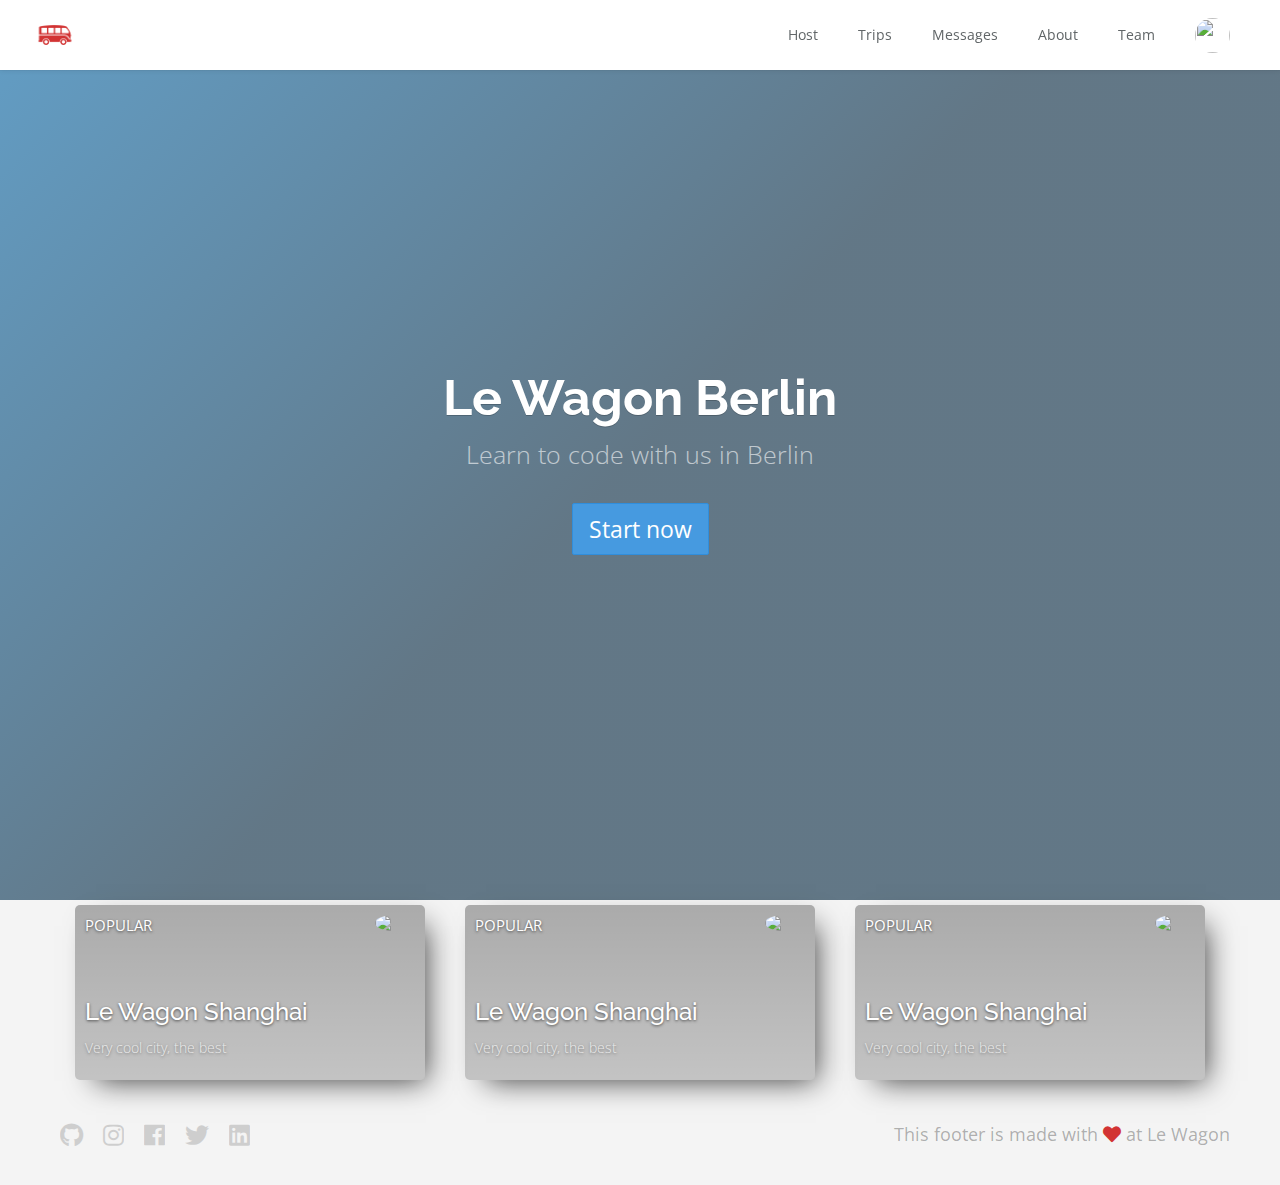
==== index.html @ e9b540c5 "Automated commit at 2018-10-29 16:36:32 UTC by middleman-deploy 2.0.0-alpha" ====
<!doctype html>
<html>
  <head>
    <meta charset="utf-8">
    <meta http-equiv="x-ua-compatible" content="ie=edge">
    <meta name="viewport"
          content="width=device-width, initial-scale=1, shrink-to-fit=no">
    <!-- Use the title from a page's frontmatter if it has one -->
    <title>Le Wagon - Middleman</title>
    <link href="stylesheets/application-4e8ece64.css" rel="stylesheet" />
    <script src="javascripts/application-93de88c9.js"></script>
    <link href="images/favicon-f15af148.png" rel="icon" type="image/png" />
  </head>
  <body>
    <div class="navbar-wagon navbar-fixed-top">
  <!-- Logo -->
  <a href="/" class="navbar-wagon-brand">
    <img src="images/logo-acc9c0ec.png" alt="logo">
  </a>

  <!-- Right Navigation -->
  <div class="navbar-wagon-right hidden-xs hidden-sm">

    <a href="" class="navbar-wagon-item navbar-wagon-link">Host</a>
    <a href="" class="navbar-wagon-item navbar-wagon-link">Trips</a>
    <a href="" class="navbar-wagon-item navbar-wagon-link">Messages</a>
    <a href="about.html" class="navbar-wagon-item navbar-wagon-link">About</a>
    <a href="team.html" class="navbar-wagon-item navbar-wagon-link">Team</a>

    <!-- Profile picture with dropdown list -->
    <div class="navbar-wagon-item">
      <div class="dropdown">
        <img src="https://kitt.lewagon.com/placeholder/users/ssaunier" class="avatar dropdown-toggle" id="navbar-wagon-menu" data-toggle="dropdown">
        <ul class="dropdown-menu dropdown-menu-right navbar-wagon-dropdown-menu">
          <li><a href="#">Profile</a></li>
          <li><a href="#">Dashboard</a></li>
          <li><a href="#">Log Out</a></li>
        </ul>
      </div>
    </div>
  </div>

  <!-- Dropdown appearing on mobile only -->
  <div class="navbar-wagon-item hidden-md hidden-lg">
    <div class="dropdown">
      <i class="fa fa-bars dropdown-toggle" data-toggle="dropdown"></i>
      <ul class="dropdown-menu dropdown-menu-right navbar-wagon-dropdown-menu">
        <li><a href="#">Host</a></li>
        <li><a href="#">Trips</a></li>
        <li><a href="#">Messagese</a></li>
      </ul>
    </div>
  </div>
</div>

    <div class="banner" style="background-image: linear-gradient(-225deg, rgba(0,101,168,0.6) 0%, rgba(0,36,61,0.6) 50%), url('https://kitt.lewagon.com/placeholder/cities/berlin');">
  <div class="banner-content">
    <h1>Le Wagon Berlin</h1>
    <p>Learn to code with us in Berlin</p>
    <a class="btn btn-primary btn-lg">Start now</a>
  </div>
</div>

<div class="container">
  <div class="row">
    <div class="col-xs-12 col-sm-4">
      <!-- insert <div class="card"> -->
        <div class="card" style="background-image: linear-gradient(rgba(0,0,0,0.3), rgba(0,0,0,0.2)), url('https://kitt.lewagon.com/placeholder/cities/shanghai');">
          <div class="card-category">Popular</div>
          <div class="card-description">
            <h2>Le Wagon Shanghai</h2>
            <p>Very cool city, the best</p>
          </div>
          <img class="card-user" src="https://kitt.lewagon.com/placeholder/users/tgenaitay">
          <a class="card-link" href="#" ></a>
        </div>
    </div>
    <div class="col-xs-12 col-sm-4">
      <!-- insert <div class="card"> -->
        <div class="card" style="background-image: linear-gradient(rgba(0,0,0,0.3), rgba(0,0,0,0.2)), url('https://kitt.lewagon.com/placeholder/cities/shanghai');">
          <div class="card-category">Popular</div>
          <div class="card-description">
            <h2>Le Wagon Shanghai</h2>
            <p>Very cool city, the best</p>
          </div>
          <img class="card-user" src="https://kitt.lewagon.com/placeholder/users/tgenaitay">
          <a class="card-link" href="#" ></a>
        </div>
    </div>
    <div class="col-xs-12 col-sm-4">
      <!-- insert <div class="card"> -->
        <div class="card" style="background-image: linear-gradient(rgba(0,0,0,0.3), rgba(0,0,0,0.2)), url('https://kitt.lewagon.com/placeholder/cities/shanghai');">
          <div class="card-category">Popular</div>
          <div class="card-description">
            <h2>Le Wagon Shanghai</h2>
            <p>Very cool city, the best</p>
          </div>
          <img class="card-user" src="https://kitt.lewagon.com/placeholder/users/tgenaitay">
          <a class="card-link" href="#" ></a>
        </div>
    </div>
  </div>
</div>



    <div class="footer">
  <div class="footer-links">
    <a href="#"><i class="fab fa-github"></i></a>
    <a href="#"><i class="fab fa-instagram"></i></a>
    <a href="#"><i class="fab fa-facebook"></i></a>
    <a href="#"><i class="fab fa-twitter"></i></a>
    <a href="#"><i class="fab fa-linkedin"></i></a>
  </div>
  <div class="footer-copyright">
    This footer is made with <i class="fa fa-heart"></i> at Le Wagon
  </div>
</div>

  </body>
</html>
---- stylesheets/application-4e8ece64.css ----
@import url("https://fonts.googleapis.com/css?family=Open+Sans:400,300,700|Raleway:400,100,300,700,500");/*!
 * Bootstrap v3.3.7 (http://getbootstrap.com)
 * Copyright 2011-2016 Twitter, Inc.
 * Licensed under MIT (https://github.com/twbs/bootstrap/blob/master/LICENSE)
 *//*! normalize.css v3.0.3 | MIT License | github.com/necolas/normalize.css */html{font-family:sans-serif;-ms-text-size-adjust:100%;-webkit-text-size-adjust:100%}body{margin:0}article,aside,details,figcaption,figure,footer,header,hgroup,main,menu,nav,section,summary{display:block}audio,canvas,progress,video{display:inline-block;vertical-align:baseline}audio:not([controls]){display:none;height:0}[hidden],template{display:none}a{background-color:transparent}a:active,a:hover{outline:0}abbr[title]{border-bottom:1px dotted}b,strong{font-weight:bold}dfn{font-style:italic}h1{font-size:2em;margin:0.67em 0}mark{background:#ff0;color:#000}small{font-size:80%}sub,sup{font-size:75%;line-height:0;position:relative;vertical-align:baseline}sup{top:-0.5em}sub{bottom:-0.25em}img{border:0}svg:not(:root){overflow:hidden}figure{margin:1em 40px}hr{-webkit-box-sizing:content-box;box-sizing:content-box;height:0}pre{overflow:auto}code,kbd,pre,samp{font-family:monospace, monospace;font-size:1em}button,input,optgroup,select,textarea{color:inherit;font:inherit;margin:0}button{overflow:visible}button,select{text-transform:none}button,html input[type="button"],input[type="reset"],input[type="submit"]{-webkit-appearance:button;cursor:pointer}button[disabled],html input[disabled]{cursor:default}button::-moz-focus-inner,input::-moz-focus-inner{border:0;padding:0}input{line-height:normal}input[type="checkbox"],input[type="radio"]{-webkit-box-sizing:border-box;box-sizing:border-box;padding:0}input[type="number"]::-webkit-inner-spin-button,input[type="number"]::-webkit-outer-spin-button{height:auto}input[type="search"]{-webkit-appearance:textfield;-webkit-box-sizing:content-box;box-sizing:content-box}input[type="search"]::-webkit-search-cancel-button,input[type="search"]::-webkit-search-decoration{-webkit-appearance:none}fieldset{border:1px solid #c0c0c0;margin:0 2px;padding:0.35em 0.625em 0.75em}legend{border:0;padding:0}textarea{overflow:auto}optgroup{font-weight:bold}table{border-collapse:collapse;border-spacing:0}td,th{padding:0}/*! Source: https://github.com/h5bp/html5-boilerplate/blob/master/src/css/main.css */@media print{*,*:before,*:after{background:transparent !important;color:#000 !important;-webkit-box-shadow:none !important;box-shadow:none !important;text-shadow:none !important}a,a:visited{text-decoration:underline}a[href]:after{content:" (" attr(href) ")"}abbr[title]:after{content:" (" attr(title) ")"}a[href^="#"]:after,a[href^="javascript:"]:after{content:""}pre,blockquote{border:1px solid #999;page-break-inside:avoid}thead{display:table-header-group}tr,img{page-break-inside:avoid}img{max-width:100% !important}p,h2,h3{orphans:3;widows:3}h2,h3{page-break-after:avoid}.navbar{display:none}.btn>.caret,.dropup>.btn>.caret{border-top-color:#000 !important}.label{border:1px solid #000}.table{border-collapse:collapse !important}.table td,.table th{background-color:#fff !important}.table-bordered th,.table-bordered td{border:1px solid #ddd !important}}@font-face{font-family:'Glyphicons Halflings';src:url("../assets/bootstrap/glyphicons-halflings-regular-86b6f62b.eot");src:url("../assets/bootstrap/glyphicons-halflings-regular-86b6f62b.eot?#iefix") format("embedded-opentype"),url("../assets/bootstrap/glyphicons-halflings-regular-ca35b697.woff2") format("woff2"),url("../assets/bootstrap/glyphicons-halflings-regular-278e49a8.woff") format("woff"),url("../assets/bootstrap/glyphicons-halflings-regular-44bc1850.ttf") format("truetype"),url("../assets/bootstrap/glyphicons-halflings-regular-de51a849.svg#glyphicons_halflingsregular") format("svg")}.glyphicon{position:relative;top:1px;display:inline-block;font-family:'Glyphicons Halflings';font-style:normal;font-weight:normal;line-height:1;-webkit-font-smoothing:antialiased;-moz-osx-font-smoothing:grayscale}.glyphicon-asterisk:before{content:"\002a"}.glyphicon-plus:before{content:"\002b"}.glyphicon-euro:before,.glyphicon-eur:before{content:"\20ac"}.glyphicon-minus:before{content:"\2212"}.glyphicon-cloud:before{content:"\2601"}.glyphicon-envelope:before{content:"\2709"}.glyphicon-pencil:before{content:"\270f"}.glyphicon-glass:before{content:"\e001"}.glyphicon-music:before{content:"\e002"}.glyphicon-search:before{content:"\e003"}.glyphicon-heart:before{content:"\e005"}.glyphicon-star:before{content:"\e006"}.glyphicon-star-empty:before{content:"\e007"}.glyphicon-user:before{content:"\e008"}.glyphicon-film:before{content:"\e009"}.glyphicon-th-large:before{content:"\e010"}.glyphicon-th:before{content:"\e011"}.glyphicon-th-list:before{content:"\e012"}.glyphicon-ok:before{content:"\e013"}.glyphicon-remove:before{content:"\e014"}.glyphicon-zoom-in:before{content:"\e015"}.glyphicon-zoom-out:before{content:"\e016"}.glyphicon-off:before{content:"\e017"}.glyphicon-signal:before{content:"\e018"}.glyphicon-cog:before{content:"\e019"}.glyphicon-trash:before{content:"\e020"}.glyphicon-home:before{content:"\e021"}.glyphicon-file:before{content:"\e022"}.glyphicon-time:before{content:"\e023"}.glyphicon-road:before{content:"\e024"}.glyphicon-download-alt:before{content:"\e025"}.glyphicon-download:before{content:"\e026"}.glyphicon-upload:before{content:"\e027"}.glyphicon-inbox:before{content:"\e028"}.glyphicon-play-circle:before{content:"\e029"}.glyphicon-repeat:before{content:"\e030"}.glyphicon-refresh:before{content:"\e031"}.glyphicon-list-alt:before{content:"\e032"}.glyphicon-lock:before{content:"\e033"}.glyphicon-flag:before{content:"\e034"}.glyphicon-headphones:before{content:"\e035"}.glyphicon-volume-off:before{content:"\e036"}.glyphicon-volume-down:before{content:"\e037"}.glyphicon-volume-up:before{content:"\e038"}.glyphicon-qrcode:before{content:"\e039"}.glyphicon-barcode:before{content:"\e040"}.glyphicon-tag:before{content:"\e041"}.glyphicon-tags:before{content:"\e042"}.glyphicon-book:before{content:"\e043"}.glyphicon-bookmark:before{content:"\e044"}.glyphicon-print:before{content:"\e045"}.glyphicon-camera:before{content:"\e046"}.glyphicon-font:before{content:"\e047"}.glyphicon-bold:before{content:"\e048"}.glyphicon-italic:before{content:"\e049"}.glyphicon-text-height:before{content:"\e050"}.glyphicon-text-width:before{content:"\e051"}.glyphicon-align-left:before{content:"\e052"}.glyphicon-align-center:before{content:"\e053"}.glyphicon-align-right:before{content:"\e054"}.glyphicon-align-justify:before{content:"\e055"}.glyphicon-list:before{content:"\e056"}.glyphicon-indent-left:before{content:"\e057"}.glyphicon-indent-right:before{content:"\e058"}.glyphicon-facetime-video:before{content:"\e059"}.glyphicon-picture:before{content:"\e060"}.glyphicon-map-marker:before{content:"\e062"}.glyphicon-adjust:before{content:"\e063"}.glyphicon-tint:before{content:"\e064"}.glyphicon-edit:before{content:"\e065"}.glyphicon-share:before{content:"\e066"}.glyphicon-check:before{content:"\e067"}.glyphicon-move:before{content:"\e068"}.glyphicon-step-backward:before{content:"\e069"}.glyphicon-fast-backward:before{content:"\e070"}.glyphicon-backward:before{content:"\e071"}.glyphicon-play:before{content:"\e072"}.glyphicon-pause:before{content:"\e073"}.glyphicon-stop:before{content:"\e074"}.glyphicon-forward:before{content:"\e075"}.glyphicon-fast-forward:before{content:"\e076"}.glyphicon-step-forward:before{content:"\e077"}.glyphicon-eject:before{content:"\e078"}.glyphicon-chevron-left:before{content:"\e079"}.glyphicon-chevron-right:before{content:"\e080"}.glyphicon-plus-sign:before{content:"\e081"}.glyphicon-minus-sign:before{content:"\e082"}.glyphicon-remove-sign:before{content:"\e083"}.glyphicon-ok-sign:before{content:"\e084"}.glyphicon-question-sign:before{content:"\e085"}.glyphicon-info-sign:before{content:"\e086"}.glyphicon-screenshot:before{content:"\e087"}.glyphicon-remove-circle:before{content:"\e088"}.glyphicon-ok-circle:before{content:"\e089"}.glyphicon-ban-circle:before{content:"\e090"}.glyphicon-arrow-left:before{content:"\e091"}.glyphicon-arrow-right:before{content:"\e092"}.glyphicon-arrow-up:before{content:"\e093"}.glyphicon-arrow-down:before{content:"\e094"}.glyphicon-share-alt:before{content:"\e095"}.glyphicon-resize-full:before{content:"\e096"}.glyphicon-resize-small:before{content:"\e097"}.glyphicon-exclamation-sign:before{content:"\e101"}.glyphicon-gift:before{content:"\e102"}.glyphicon-leaf:before{content:"\e103"}.glyphicon-fire:before{content:"\e104"}.glyphicon-eye-open:before{content:"\e105"}.glyphicon-eye-close:before{content:"\e106"}.glyphicon-warning-sign:before{content:"\e107"}.glyphicon-plane:before{content:"\e108"}.glyphicon-calendar:before{content:"\e109"}.glyphicon-random:before{content:"\e110"}.glyphicon-comment:before{content:"\e111"}.glyphicon-magnet:before{content:"\e112"}.glyphicon-chevron-up:before{content:"\e113"}.glyphicon-chevron-down:before{content:"\e114"}.glyphicon-retweet:before{content:"\e115"}.glyphicon-shopping-cart:before{content:"\e116"}.glyphicon-folder-close:before{content:"\e117"}.glyphicon-folder-open:before{content:"\e118"}.glyphicon-resize-vertical:before{content:"\e119"}.glyphicon-resize-horizontal:before{content:"\e120"}.glyphicon-hdd:before{content:"\e121"}.glyphicon-bullhorn:before{content:"\e122"}.glyphicon-bell:before{content:"\e123"}.glyphicon-certificate:before{content:"\e124"}.glyphicon-thumbs-up:before{content:"\e125"}.glyphicon-thumbs-down:before{content:"\e126"}.glyphicon-hand-right:before{content:"\e127"}.glyphicon-hand-left:before{content:"\e128"}.glyphicon-hand-up:before{content:"\e129"}.glyphicon-hand-down:before{content:"\e130"}.glyphicon-circle-arrow-right:before{content:"\e131"}.glyphicon-circle-arrow-left:before{content:"\e132"}.glyphicon-circle-arrow-up:before{content:"\e133"}.glyphicon-circle-arrow-down:before{content:"\e134"}.glyphicon-globe:before{content:"\e135"}.glyphicon-wrench:before{content:"\e136"}.glyphicon-tasks:before{content:"\e137"}.glyphicon-filter:before{content:"\e138"}.glyphicon-briefcase:before{content:"\e139"}.glyphicon-fullscreen:before{content:"\e140"}.glyphicon-dashboard:before{content:"\e141"}.glyphicon-paperclip:before{content:"\e142"}.glyphicon-heart-empty:before{content:"\e143"}.glyphicon-link:before{content:"\e144"}.glyphicon-phone:before{content:"\e145"}.glyphicon-pushpin:before{content:"\e146"}.glyphicon-usd:before{content:"\e148"}.glyphicon-gbp:before{content:"\e149"}.glyphicon-sort:before{content:"\e150"}.glyphicon-sort-by-alphabet:before{content:"\e151"}.glyphicon-sort-by-alphabet-alt:before{content:"\e152"}.glyphicon-sort-by-order:before{content:"\e153"}.glyphicon-sort-by-order-alt:before{content:"\e154"}.glyphicon-sort-by-attributes:before{content:"\e155"}.glyphicon-sort-by-attributes-alt:before{content:"\e156"}.glyphicon-unchecked:before{content:"\e157"}.glyphicon-expand:before{content:"\e158"}.glyphicon-collapse-down:before{content:"\e159"}.glyphicon-collapse-up:before{content:"\e160"}.glyphicon-log-in:before{content:"\e161"}.glyphicon-flash:before{content:"\e162"}.glyphicon-log-out:before{content:"\e163"}.glyphicon-new-window:before{content:"\e164"}.glyphicon-record:before{content:"\e165"}.glyphicon-save:before{content:"\e166"}.glyphicon-open:before{content:"\e167"}.glyphicon-saved:before{content:"\e168"}.glyphicon-import:before{content:"\e169"}.glyphicon-export:before{content:"\e170"}.glyphicon-send:before{content:"\e171"}.glyphicon-floppy-disk:before{content:"\e172"}.glyphicon-floppy-saved:before{content:"\e173"}.glyphicon-floppy-remove:before{content:"\e174"}.glyphicon-floppy-save:before{content:"\e175"}.glyphicon-floppy-open:before{content:"\e176"}.glyphicon-credit-card:before{content:"\e177"}.glyphicon-transfer:before{content:"\e178"}.glyphicon-cutlery:before{content:"\e179"}.glyphicon-header:before{content:"\e180"}.glyphicon-compressed:before{content:"\e181"}.glyphicon-earphone:before{content:"\e182"}.glyphicon-phone-alt:before{content:"\e183"}.glyphicon-tower:before{content:"\e184"}.glyphicon-stats:before{content:"\e185"}.glyphicon-sd-video:before{content:"\e186"}.glyphicon-hd-video:before{content:"\e187"}.glyphicon-subtitles:before{content:"\e188"}.glyphicon-sound-stereo:before{content:"\e189"}.glyphicon-sound-dolby:before{content:"\e190"}.glyphicon-sound-5-1:before{content:"\e191"}.glyphicon-sound-6-1:before{content:"\e192"}.glyphicon-sound-7-1:before{content:"\e193"}.glyphicon-copyright-mark:before{content:"\e194"}.glyphicon-registration-mark:before{content:"\e195"}.glyphicon-cloud-download:before{content:"\e197"}.glyphicon-cloud-upload:before{content:"\e198"}.glyphicon-tree-conifer:before{content:"\e199"}.glyphicon-tree-deciduous:before{content:"\e200"}.glyphicon-cd:before{content:"\e201"}.glyphicon-save-file:before{content:"\e202"}.glyphicon-open-file:before{content:"\e203"}.glyphicon-level-up:before{content:"\e204"}.glyphicon-copy:before{content:"\e205"}.glyphicon-paste:before{content:"\e206"}.glyphicon-alert:before{content:"\e209"}.glyphicon-equalizer:before{content:"\e210"}.glyphicon-king:before{content:"\e211"}.glyphicon-queen:before{content:"\e212"}.glyphicon-pawn:before{content:"\e213"}.glyphicon-bishop:before{content:"\e214"}.glyphicon-knight:before{content:"\e215"}.glyphicon-baby-formula:before{content:"\e216"}.glyphicon-tent:before{content:"\26fa"}.glyphicon-blackboard:before{content:"\e218"}.glyphicon-bed:before{content:"\e219"}.glyphicon-apple:before{content:"\f8ff"}.glyphicon-erase:before{content:"\e221"}.glyphicon-hourglass:before{content:"\231b"}.glyphicon-lamp:before{content:"\e223"}.glyphicon-duplicate:before{content:"\e224"}.glyphicon-piggy-bank:before{content:"\e225"}.glyphicon-scissors:before{content:"\e226"}.glyphicon-bitcoin:before{content:"\e227"}.glyphicon-btc:before{content:"\e227"}.glyphicon-xbt:before{content:"\e227"}.glyphicon-yen:before{content:"\00a5"}.glyphicon-jpy:before{content:"\00a5"}.glyphicon-ruble:before{content:"\20bd"}.glyphicon-rub:before{content:"\20bd"}.glyphicon-scale:before{content:"\e230"}.glyphicon-ice-lolly:before{content:"\e231"}.glyphicon-ice-lolly-tasted:before{content:"\e232"}.glyphicon-education:before{content:"\e233"}.glyphicon-option-horizontal:before{content:"\e234"}.glyphicon-option-vertical:before{content:"\e235"}.glyphicon-menu-hamburger:before{content:"\e236"}.glyphicon-modal-window:before{content:"\e237"}.glyphicon-oil:before{content:"\e238"}.glyphicon-grain:before{content:"\e239"}.glyphicon-sunglasses:before{content:"\e240"}.glyphicon-text-size:before{content:"\e241"}.glyphicon-text-color:before{content:"\e242"}.glyphicon-text-background:before{content:"\e243"}.glyphicon-object-align-top:before{content:"\e244"}.glyphicon-object-align-bottom:before{content:"\e245"}.glyphicon-object-align-horizontal:before{content:"\e246"}.glyphicon-object-align-left:before{content:"\e247"}.glyphicon-object-align-vertical:before{content:"\e248"}.glyphicon-object-align-right:before{content:"\e249"}.glyphicon-triangle-right:before{content:"\e250"}.glyphicon-triangle-left:before{content:"\e251"}.glyphicon-triangle-bottom:before{content:"\e252"}.glyphicon-triangle-top:before{content:"\e253"}.glyphicon-console:before{content:"\e254"}.glyphicon-superscript:before{content:"\e255"}.glyphicon-subscript:before{content:"\e256"}.glyphicon-menu-left:before{content:"\e257"}.glyphicon-menu-right:before{content:"\e258"}.glyphicon-menu-down:before{content:"\e259"}.glyphicon-menu-up:before{content:"\e260"}*{-webkit-box-sizing:border-box;box-sizing:border-box}*:before,*:after{-webkit-box-sizing:border-box;box-sizing:border-box}html{font-size:10px;-webkit-tap-highlight-color:transparent}body{font-family:"Open Sans", "Helvetica", "sans-serif";font-size:18px;line-height:1.42857143;color:#333333;background-color:#F4F4F4}input,button,select,textarea{font-family:inherit;font-size:inherit;line-height:inherit}a{color:#469AE0;text-decoration:none}a:hover,a:focus{color:#1f74ba;text-decoration:underline}a:focus{outline:5px auto -webkit-focus-ring-color;outline-offset:-2px}figure{margin:0}img{vertical-align:middle}.img-responsive{display:block;max-width:100%;height:auto}.img-rounded{border-radius:2px}.img-thumbnail{padding:4px;line-height:1.42857143;background-color:#F4F4F4;border:1px solid #ddd;border-radius:2px;-webkit-transition:all 0.2s ease-in-out;transition:all 0.2s ease-in-out;display:inline-block;max-width:100%;height:auto}.img-circle{border-radius:50%}hr{margin-top:25px;margin-bottom:25px;border:0;border-top:1px solid #eeeeee}.sr-only{position:absolute;width:1px;height:1px;margin:-1px;padding:0;overflow:hidden;clip:rect(0, 0, 0, 0);border:0}.sr-only-focusable:active,.sr-only-focusable:focus{position:static;width:auto;height:auto;margin:0;overflow:visible;clip:auto}[role="button"]{cursor:pointer}h1,h2,h3,h4,h5,h6,.h1,.h2,.h3,.h4,.h5,.h6{font-family:"Raleway", "Helvetica", "sans-serif";font-weight:500;line-height:1.1;color:inherit}h1 small,h1 .small,h2 small,h2 .small,h3 small,h3 .small,h4 small,h4 .small,h5 small,h5 .small,h6 small,h6 .small,.h1 small,.h1 .small,.h2 small,.h2 .small,.h3 small,.h3 .small,.h4 small,.h4 .small,.h5 small,.h5 .small,.h6 small,.h6 .small{font-weight:normal;line-height:1;color:#777777}h1,.h1,h2,.h2,h3,.h3{margin-top:25px;margin-bottom:12.5px}h1 small,h1 .small,.h1 small,.h1 .small,h2 small,h2 .small,.h2 small,.h2 .small,h3 small,h3 .small,.h3 small,.h3 .small{font-size:65%}h4,.h4,h5,.h5,h6,.h6{margin-top:12.5px;margin-bottom:12.5px}h4 small,h4 .small,.h4 small,.h4 .small,h5 small,h5 .small,.h5 small,.h5 .small,h6 small,h6 .small,.h6 small,.h6 .small{font-size:75%}h1,.h1{font-size:46px}h2,.h2{font-size:38px}h3,.h3{font-size:31px}h4,.h4{font-size:23px}h5,.h5{font-size:18px}h6,.h6{font-size:16px}p{margin:0 0 12.5px}.lead{margin-bottom:25px;font-size:20px;font-weight:300;line-height:1.4}@media (min-width: 768px){.lead{font-size:27px}}small,.small{font-size:88%}mark,.mark{background-color:#fcf8e3;padding:.2em}.text-left{text-align:left}.text-right{text-align:right}.text-center{text-align:center}.text-justify{text-align:justify}.text-nowrap{white-space:nowrap}.text-lowercase{text-transform:lowercase}.text-uppercase,.initialism{text-transform:uppercase}.text-capitalize{text-transform:capitalize}.text-muted{color:#777777}.text-primary{color:#469AE0}a.text-primary:hover,a.text-primary:focus{color:#2381d0}.text-success{color:#3c763d}a.text-success:hover,a.text-success:focus{color:#2b542c}.text-info{color:#31708f}a.text-info:hover,a.text-info:focus{color:#245269}.text-warning{color:#8a6d3b}a.text-warning:hover,a.text-warning:focus{color:#66512c}.text-danger{color:#a94442}a.text-danger:hover,a.text-danger:focus{color:#843534}.bg-primary{color:#fff}.bg-primary{background-color:#469AE0}a.bg-primary:hover,a.bg-primary:focus{background-color:#2381d0}.bg-success{background-color:#dff0d8}a.bg-success:hover,a.bg-success:focus{background-color:#c1e2b3}.bg-info{background-color:#d9edf7}a.bg-info:hover,a.bg-info:focus{background-color:#afd9ee}.bg-warning{background-color:#fcf8e3}a.bg-warning:hover,a.bg-warning:focus{background-color:#f7ecb5}.bg-danger{background-color:#f2dede}a.bg-danger:hover,a.bg-danger:focus{background-color:#e4b9b9}.page-header{padding-bottom:11.5px;margin:50px 0 25px;border-bottom:1px solid #eeeeee}ul,ol{margin-top:0;margin-bottom:12.5px}ul ul,ul ol,ol ul,ol ol{margin-bottom:0}.list-unstyled{padding-left:0;list-style:none}.list-inline{padding-left:0;list-style:none;margin-left:-5px}.list-inline>li{display:inline-block;padding-left:5px;padding-right:5px}dl{margin-top:0;margin-bottom:25px}dt,dd{line-height:1.42857143}dt{font-weight:bold}dd{margin-left:0}.dl-horizontal dd:before,.dl-horizontal dd:after{content:" ";display:table}.dl-horizontal dd:after{clear:both}@media (min-width: 768px){.dl-horizontal dt{float:left;width:160px;clear:left;text-align:right;overflow:hidden;text-overflow:ellipsis;white-space:nowrap}.dl-horizontal dd{margin-left:180px}}abbr[title],abbr[data-original-title]{cursor:help;border-bottom:1px dotted #777777}.initialism{font-size:90%}blockquote{padding:12.5px 25px;margin:0 0 25px;font-size:22.5px;border-left:5px solid #eeeeee}blockquote p:last-child,blockquote ul:last-child,blockquote ol:last-child{margin-bottom:0}blockquote footer,blockquote small,blockquote .small{display:block;font-size:80%;line-height:1.42857143;color:#777777}blockquote footer:before,blockquote small:before,blockquote .small:before{content:'\2014 \00A0'}.blockquote-reverse,blockquote.pull-right{padding-right:15px;padding-left:0;border-right:5px solid #eeeeee;border-left:0;text-align:right}.blockquote-reverse footer:before,.blockquote-reverse small:before,.blockquote-reverse .small:before,blockquote.pull-right footer:before,blockquote.pull-right small:before,blockquote.pull-right .small:before{content:''}.blockquote-reverse footer:after,.blockquote-reverse small:after,.blockquote-reverse .small:after,blockquote.pull-right footer:after,blockquote.pull-right small:after,blockquote.pull-right .small:after{content:'\00A0 \2014'}address{margin-bottom:25px;font-style:normal;line-height:1.42857143}code,kbd,pre,samp{font-family:Menlo, Monaco, Consolas, "Courier New", monospace}code{padding:2px 4px;font-size:90%;color:#c7254e;background-color:#f9f2f4;border-radius:2px}kbd{padding:2px 4px;font-size:90%;color:#fff;background-color:#333;border-radius:2px;-webkit-box-shadow:inset 0 -1px 0 rgba(0,0,0,0.25);box-shadow:inset 0 -1px 0 rgba(0,0,0,0.25)}kbd kbd{padding:0;font-size:100%;font-weight:bold;-webkit-box-shadow:none;box-shadow:none}pre{display:block;padding:12px;margin:0 0 12.5px;font-size:17px;line-height:1.42857143;word-break:break-all;word-wrap:break-word;color:#333333;background-color:#f5f5f5;border:1px solid #ccc;border-radius:2px}pre code{padding:0;font-size:inherit;color:inherit;white-space:pre-wrap;background-color:transparent;border-radius:0}.pre-scrollable{max-height:340px;overflow-y:scroll}.container{margin-right:auto;margin-left:auto;padding-left:15px;padding-right:15px}.container:before,.container:after{content:" ";display:table}.container:after{clear:both}@media (min-width: 768px){.container{width:750px}}@media (min-width: 992px){.container{width:970px}}@media (min-width: 1200px){.container{width:1170px}}.container-fluid{margin-right:auto;margin-left:auto;padding-left:15px;padding-right:15px}.container-fluid:before,.container-fluid:after{content:" ";display:table}.container-fluid:after{clear:both}.row{margin-left:-15px;margin-right:-15px}.row:before,.row:after{content:" ";display:table}.row:after{clear:both}.col-xs-1,.col-sm-1,.col-md-1,.col-lg-1,.col-xs-2,.col-sm-2,.col-md-2,.col-lg-2,.col-xs-3,.col-sm-3,.col-md-3,.col-lg-3,.col-xs-4,.col-sm-4,.col-md-4,.col-lg-4,.col-xs-5,.col-sm-5,.col-md-5,.col-lg-5,.col-xs-6,.col-sm-6,.col-md-6,.col-lg-6,.col-xs-7,.col-sm-7,.col-md-7,.col-lg-7,.col-xs-8,.col-sm-8,.col-md-8,.col-lg-8,.col-xs-9,.col-sm-9,.col-md-9,.col-lg-9,.col-xs-10,.col-sm-10,.col-md-10,.col-lg-10,.col-xs-11,.col-sm-11,.col-md-11,.col-lg-11,.col-xs-12,.col-sm-12,.col-md-12,.col-lg-12{position:relative;min-height:1px;padding-left:15px;padding-right:15px}.col-xs-1,.col-xs-2,.col-xs-3,.col-xs-4,.col-xs-5,.col-xs-6,.col-xs-7,.col-xs-8,.col-xs-9,.col-xs-10,.col-xs-11,.col-xs-12{float:left}.col-xs-1{width:8.33333333%}.col-xs-2{width:16.66666667%}.col-xs-3{width:25%}.col-xs-4{width:33.33333333%}.col-xs-5{width:41.66666667%}.col-xs-6{width:50%}.col-xs-7{width:58.33333333%}.col-xs-8{width:66.66666667%}.col-xs-9{width:75%}.col-xs-10{width:83.33333333%}.col-xs-11{width:91.66666667%}.col-xs-12{width:100%}.col-xs-pull-0{right:auto}.col-xs-pull-1{right:8.33333333%}.col-xs-pull-2{right:16.66666667%}.col-xs-pull-3{right:25%}.col-xs-pull-4{right:33.33333333%}.col-xs-pull-5{right:41.66666667%}.col-xs-pull-6{right:50%}.col-xs-pull-7{right:58.33333333%}.col-xs-pull-8{right:66.66666667%}.col-xs-pull-9{right:75%}.col-xs-pull-10{right:83.33333333%}.col-xs-pull-11{right:91.66666667%}.col-xs-pull-12{right:100%}.col-xs-push-0{left:auto}.col-xs-push-1{left:8.33333333%}.col-xs-push-2{left:16.66666667%}.col-xs-push-3{left:25%}.col-xs-push-4{left:33.33333333%}.col-xs-push-5{left:41.66666667%}.col-xs-push-6{left:50%}.col-xs-push-7{left:58.33333333%}.col-xs-push-8{left:66.66666667%}.col-xs-push-9{left:75%}.col-xs-push-10{left:83.33333333%}.col-xs-push-11{left:91.66666667%}.col-xs-push-12{left:100%}.col-xs-offset-0{margin-left:0%}.col-xs-offset-1{margin-left:8.33333333%}.col-xs-offset-2{margin-left:16.66666667%}.col-xs-offset-3{margin-left:25%}.col-xs-offset-4{margin-left:33.33333333%}.col-xs-offset-5{margin-left:41.66666667%}.col-xs-offset-6{margin-left:50%}.col-xs-offset-7{margin-left:58.33333333%}.col-xs-offset-8{margin-left:66.66666667%}.col-xs-offset-9{margin-left:75%}.col-xs-offset-10{margin-left:83.33333333%}.col-xs-offset-11{margin-left:91.66666667%}.col-xs-offset-12{margin-left:100%}@media (min-width: 768px){.col-sm-1,.col-sm-2,.col-sm-3,.col-sm-4,.col-sm-5,.col-sm-6,.col-sm-7,.col-sm-8,.col-sm-9,.col-sm-10,.col-sm-11,.col-sm-12{float:left}.col-sm-1{width:8.33333333%}.col-sm-2{width:16.66666667%}.col-sm-3{width:25%}.col-sm-4{width:33.33333333%}.col-sm-5{width:41.66666667%}.col-sm-6{width:50%}.col-sm-7{width:58.33333333%}.col-sm-8{width:66.66666667%}.col-sm-9{width:75%}.col-sm-10{width:83.33333333%}.col-sm-11{width:91.66666667%}.col-sm-12{width:100%}.col-sm-pull-0{right:auto}.col-sm-pull-1{right:8.33333333%}.col-sm-pull-2{right:16.66666667%}.col-sm-pull-3{right:25%}.col-sm-pull-4{right:33.33333333%}.col-sm-pull-5{right:41.66666667%}.col-sm-pull-6{right:50%}.col-sm-pull-7{right:58.33333333%}.col-sm-pull-8{right:66.66666667%}.col-sm-pull-9{right:75%}.col-sm-pull-10{right:83.33333333%}.col-sm-pull-11{right:91.66666667%}.col-sm-pull-12{right:100%}.col-sm-push-0{left:auto}.col-sm-push-1{left:8.33333333%}.col-sm-push-2{left:16.66666667%}.col-sm-push-3{left:25%}.col-sm-push-4{left:33.33333333%}.col-sm-push-5{left:41.66666667%}.col-sm-push-6{left:50%}.col-sm-push-7{left:58.33333333%}.col-sm-push-8{left:66.66666667%}.col-sm-push-9{left:75%}.col-sm-push-10{left:83.33333333%}.col-sm-push-11{left:91.66666667%}.col-sm-push-12{left:100%}.col-sm-offset-0{margin-left:0%}.col-sm-offset-1{margin-left:8.33333333%}.col-sm-offset-2{margin-left:16.66666667%}.col-sm-offset-3{margin-left:25%}.col-sm-offset-4{margin-left:33.33333333%}.col-sm-offset-5{margin-left:41.66666667%}.col-sm-offset-6{margin-left:50%}.col-sm-offset-7{margin-left:58.33333333%}.col-sm-offset-8{margin-left:66.66666667%}.col-sm-offset-9{margin-left:75%}.col-sm-offset-10{margin-left:83.33333333%}.col-sm-offset-11{margin-left:91.66666667%}.col-sm-offset-12{margin-left:100%}}@media (min-width: 992px){.col-md-1,.col-md-2,.col-md-3,.col-md-4,.col-md-5,.col-md-6,.col-md-7,.col-md-8,.col-md-9,.col-md-10,.col-md-11,.col-md-12{float:left}.col-md-1{width:8.33333333%}.col-md-2{width:16.66666667%}.col-md-3{width:25%}.col-md-4{width:33.33333333%}.col-md-5{width:41.66666667%}.col-md-6{width:50%}.col-md-7{width:58.33333333%}.col-md-8{width:66.66666667%}.col-md-9{width:75%}.col-md-10{width:83.33333333%}.col-md-11{width:91.66666667%}.col-md-12{width:100%}.col-md-pull-0{right:auto}.col-md-pull-1{right:8.33333333%}.col-md-pull-2{right:16.66666667%}.col-md-pull-3{right:25%}.col-md-pull-4{right:33.33333333%}.col-md-pull-5{right:41.66666667%}.col-md-pull-6{right:50%}.col-md-pull-7{right:58.33333333%}.col-md-pull-8{right:66.66666667%}.col-md-pull-9{right:75%}.col-md-pull-10{right:83.33333333%}.col-md-pull-11{right:91.66666667%}.col-md-pull-12{right:100%}.col-md-push-0{left:auto}.col-md-push-1{left:8.33333333%}.col-md-push-2{left:16.66666667%}.col-md-push-3{left:25%}.col-md-push-4{left:33.33333333%}.col-md-push-5{left:41.66666667%}.col-md-push-6{left:50%}.col-md-push-7{left:58.33333333%}.col-md-push-8{left:66.66666667%}.col-md-push-9{left:75%}.col-md-push-10{left:83.33333333%}.col-md-push-11{left:91.66666667%}.col-md-push-12{left:100%}.col-md-offset-0{margin-left:0%}.col-md-offset-1{margin-left:8.33333333%}.col-md-offset-2{margin-left:16.66666667%}.col-md-offset-3{margin-left:25%}.col-md-offset-4{margin-left:33.33333333%}.col-md-offset-5{margin-left:41.66666667%}.col-md-offset-6{margin-left:50%}.col-md-offset-7{margin-left:58.33333333%}.col-md-offset-8{margin-left:66.66666667%}.col-md-offset-9{margin-left:75%}.col-md-offset-10{margin-left:83.33333333%}.col-md-offset-11{margin-left:91.66666667%}.col-md-offset-12{margin-left:100%}}@media (min-width: 1200px){.col-lg-1,.col-lg-2,.col-lg-3,.col-lg-4,.col-lg-5,.col-lg-6,.col-lg-7,.col-lg-8,.col-lg-9,.col-lg-10,.col-lg-11,.col-lg-12{float:left}.col-lg-1{width:8.33333333%}.col-lg-2{width:16.66666667%}.col-lg-3{width:25%}.col-lg-4{width:33.33333333%}.col-lg-5{width:41.66666667%}.col-lg-6{width:50%}.col-lg-7{width:58.33333333%}.col-lg-8{width:66.66666667%}.col-lg-9{width:75%}.col-lg-10{width:83.33333333%}.col-lg-11{width:91.66666667%}.col-lg-12{width:100%}.col-lg-pull-0{right:auto}.col-lg-pull-1{right:8.33333333%}.col-lg-pull-2{right:16.66666667%}.col-lg-pull-3{right:25%}.col-lg-pull-4{right:33.33333333%}.col-lg-pull-5{right:41.66666667%}.col-lg-pull-6{right:50%}.col-lg-pull-7{right:58.33333333%}.col-lg-pull-8{right:66.66666667%}.col-lg-pull-9{right:75%}.col-lg-pull-10{right:83.33333333%}.col-lg-pull-11{right:91.66666667%}.col-lg-pull-12{right:100%}.col-lg-push-0{left:auto}.col-lg-push-1{left:8.33333333%}.col-lg-push-2{left:16.66666667%}.col-lg-push-3{left:25%}.col-lg-push-4{left:33.33333333%}.col-lg-push-5{left:41.66666667%}.col-lg-push-6{left:50%}.col-lg-push-7{left:58.33333333%}.col-lg-push-8{left:66.66666667%}.col-lg-push-9{left:75%}.col-lg-push-10{left:83.33333333%}.col-lg-push-11{left:91.66666667%}.col-lg-push-12{left:100%}.col-lg-offset-0{margin-left:0%}.col-lg-offset-1{margin-left:8.33333333%}.col-lg-offset-2{margin-left:16.66666667%}.col-lg-offset-3{margin-left:25%}.col-lg-offset-4{margin-left:33.33333333%}.col-lg-offset-5{margin-left:41.66666667%}.col-lg-offset-6{margin-left:50%}.col-lg-offset-7{margin-left:58.33333333%}.col-lg-offset-8{margin-left:66.66666667%}.col-lg-offset-9{margin-left:75%}.col-lg-offset-10{margin-left:83.33333333%}.col-lg-offset-11{margin-left:91.66666667%}.col-lg-offset-12{margin-left:100%}}table{background-color:transparent}caption{padding-top:8px;padding-bottom:8px;color:#777777;text-align:left}th{text-align:left}.table{width:100%;max-width:100%;margin-bottom:25px}.table>thead>tr>th,.table>thead>tr>td,.table>tbody>tr>th,.table>tbody>tr>td,.table>tfoot>tr>th,.table>tfoot>tr>td{padding:8px;line-height:1.42857143;vertical-align:top;border-top:1px solid #ddd}.table>thead>tr>th{vertical-align:bottom;border-bottom:2px solid #ddd}.table>caption+thead>tr:first-child>th,.table>caption+thead>tr:first-child>td,.table>colgroup+thead>tr:first-child>th,.table>colgroup+thead>tr:first-child>td,.table>thead:first-child>tr:first-child>th,.table>thead:first-child>tr:first-child>td{border-top:0}.table>tbody+tbody{border-top:2px solid #ddd}.table .table{background-color:#F4F4F4}.table-condensed>thead>tr>th,.table-condensed>thead>tr>td,.table-condensed>tbody>tr>th,.table-condensed>tbody>tr>td,.table-condensed>tfoot>tr>th,.table-condensed>tfoot>tr>td{padding:5px}.table-bordered{border:1px solid #ddd}.table-bordered>thead>tr>th,.table-bordered>thead>tr>td,.table-bordered>tbody>tr>th,.table-bordered>tbody>tr>td,.table-bordered>tfoot>tr>th,.table-bordered>tfoot>tr>td{border:1px solid #ddd}.table-bordered>thead>tr>th,.table-bordered>thead>tr>td{border-bottom-width:2px}.table-striped>tbody>tr:nth-of-type(odd){background-color:#f9f9f9}.table-hover>tbody>tr:hover{background-color:#f5f5f5}table col[class*="col-"]{position:static;float:none;display:table-column}table td[class*="col-"],table th[class*="col-"]{position:static;float:none;display:table-cell}.table>thead>tr>td.active,.table>thead>tr>th.active,.table>thead>tr.active>td,.table>thead>tr.active>th,.table>tbody>tr>td.active,.table>tbody>tr>th.active,.table>tbody>tr.active>td,.table>tbody>tr.active>th,.table>tfoot>tr>td.active,.table>tfoot>tr>th.active,.table>tfoot>tr.active>td,.table>tfoot>tr.active>th{background-color:#f5f5f5}.table-hover>tbody>tr>td.active:hover,.table-hover>tbody>tr>th.active:hover,.table-hover>tbody>tr.active:hover>td,.table-hover>tbody>tr:hover>.active,.table-hover>tbody>tr.active:hover>th{background-color:#e8e8e8}.table>thead>tr>td.success,.table>thead>tr>th.success,.table>thead>tr.success>td,.table>thead>tr.success>th,.table>tbody>tr>td.success,.table>tbody>tr>th.success,.table>tbody>tr.success>td,.table>tbody>tr.success>th,.table>tfoot>tr>td.success,.table>tfoot>tr>th.success,.table>tfoot>tr.success>td,.table>tfoot>tr.success>th{background-color:#dff0d8}.table-hover>tbody>tr>td.success:hover,.table-hover>tbody>tr>th.success:hover,.table-hover>tbody>tr.success:hover>td,.table-hover>tbody>tr:hover>.success,.table-hover>tbody>tr.success:hover>th{background-color:#d0e9c6}.table>thead>tr>td.info,.table>thead>tr>th.info,.table>thead>tr.info>td,.table>thead>tr.info>th,.table>tbody>tr>td.info,.table>tbody>tr>th.info,.table>tbody>tr.info>td,.table>tbody>tr.info>th,.table>tfoot>tr>td.info,.table>tfoot>tr>th.info,.table>tfoot>tr.info>td,.table>tfoot>tr.info>th{background-color:#d9edf7}.table-hover>tbody>tr>td.info:hover,.table-hover>tbody>tr>th.info:hover,.table-hover>tbody>tr.info:hover>td,.table-hover>tbody>tr:hover>.info,.table-hover>tbody>tr.info:hover>th{background-color:#c4e3f3}.table>thead>tr>td.warning,.table>thead>tr>th.warning,.table>thead>tr.warning>td,.table>thead>tr.warning>th,.table>tbody>tr>td.warning,.table>tbody>tr>th.warning,.table>tbody>tr.warning>td,.table>tbody>tr.warning>th,.table>tfoot>tr>td.warning,.table>tfoot>tr>th.warning,.table>tfoot>tr.warning>td,.table>tfoot>tr.warning>th{background-color:#fcf8e3}.table-hover>tbody>tr>td.warning:hover,.table-hover>tbody>tr>th.warning:hover,.table-hover>tbody>tr.warning:hover>td,.table-hover>tbody>tr:hover>.warning,.table-hover>tbody>tr.warning:hover>th{background-color:#faf2cc}.table>thead>tr>td.danger,.table>thead>tr>th.danger,.table>thead>tr.danger>td,.table>thead>tr.danger>th,.table>tbody>tr>td.danger,.table>tbody>tr>th.danger,.table>tbody>tr.danger>td,.table>tbody>tr.danger>th,.table>tfoot>tr>td.danger,.table>tfoot>tr>th.danger,.table>tfoot>tr.danger>td,.table>tfoot>tr.danger>th{background-color:#f2dede}.table-hover>tbody>tr>td.danger:hover,.table-hover>tbody>tr>th.danger:hover,.table-hover>tbody>tr.danger:hover>td,.table-hover>tbody>tr:hover>.danger,.table-hover>tbody>tr.danger:hover>th{background-color:#ebcccc}.table-responsive{overflow-x:auto;min-height:0.01%}@media screen and (max-width: 767px){.table-responsive{width:100%;margin-bottom:18.75px;overflow-y:hidden;-ms-overflow-style:-ms-autohiding-scrollbar;border:1px solid #ddd}.table-responsive>.table{margin-bottom:0}.table-responsive>.table>thead>tr>th,.table-responsive>.table>thead>tr>td,.table-responsive>.table>tbody>tr>th,.table-responsive>.table>tbody>tr>td,.table-responsive>.table>tfoot>tr>th,.table-responsive>.table>tfoot>tr>td{white-space:nowrap}.table-responsive>.table-bordered{border:0}.table-responsive>.table-bordered>thead>tr>th:first-child,.table-responsive>.table-bordered>thead>tr>td:first-child,.table-responsive>.table-bordered>tbody>tr>th:first-child,.table-responsive>.table-bordered>tbody>tr>td:first-child,.table-responsive>.table-bordered>tfoot>tr>th:first-child,.table-responsive>.table-bordered>tfoot>tr>td:first-child{border-left:0}.table-responsive>.table-bordered>thead>tr>th:last-child,.table-responsive>.table-bordered>thead>tr>td:last-child,.table-responsive>.table-bordered>tbody>tr>th:last-child,.table-responsive>.table-bordered>tbody>tr>td:last-child,.table-responsive>.table-bordered>tfoot>tr>th:last-child,.table-responsive>.table-bordered>tfoot>tr>td:last-child{border-right:0}.table-responsive>.table-bordered>tbody>tr:last-child>th,.table-responsive>.table-bordered>tbody>tr:last-child>td,.table-responsive>.table-bordered>tfoot>tr:last-child>th,.table-responsive>.table-bordered>tfoot>tr:last-child>td{border-bottom:0}}fieldset{padding:0;margin:0;border:0;min-width:0}legend{display:block;width:100%;padding:0;margin-bottom:25px;font-size:27px;line-height:inherit;color:#333333;border:0;border-bottom:1px solid #e5e5e5}label{display:inline-block;max-width:100%;margin-bottom:5px;font-weight:bold}input[type="search"]{-webkit-box-sizing:border-box;box-sizing:border-box}input[type="radio"],input[type="checkbox"]{margin:4px 0 0;margin-top:1px \9;line-height:normal}input[type="file"]{display:block}input[type="range"]{display:block;width:100%}select[multiple],select[size]{height:auto}input[type="file"]:focus,input[type="radio"]:focus,input[type="checkbox"]:focus{outline:5px auto -webkit-focus-ring-color;outline-offset:-2px}output{display:block;padding-top:7px;font-size:18px;line-height:1.42857143;color:#000000}.form-control{display:block;width:100%;height:39px;padding:6px 12px;font-size:18px;line-height:1.42857143;color:#000000;background-color:#fff;background-image:none;border:1px solid #ccc;border-radius:2px;-webkit-box-shadow:inset 0 1px 1px rgba(0,0,0,0.075);box-shadow:inset 0 1px 1px rgba(0,0,0,0.075);-webkit-transition:border-color ease-in-out 0.15s, box-shadow ease-in-out 0.15s;-webkit-transition:border-color ease-in-out 0.15s, -webkit-box-shadow ease-in-out 0.15s;transition:border-color ease-in-out 0.15s, -webkit-box-shadow ease-in-out 0.15s;transition:border-color ease-in-out 0.15s, box-shadow ease-in-out 0.15s;transition:border-color ease-in-out 0.15s, box-shadow ease-in-out 0.15s, -webkit-box-shadow ease-in-out 0.15s}.form-control:focus{border-color:#66afe9;outline:0;-webkit-box-shadow:inset 0 1px 1px rgba(0,0,0,0.075),0 0 8px rgba(102,175,233,0.6);box-shadow:inset 0 1px 1px rgba(0,0,0,0.075),0 0 8px rgba(102,175,233,0.6)}.form-control::-moz-placeholder{color:#999;opacity:1}.form-control:-ms-input-placeholder{color:#999}.form-control::-webkit-input-placeholder{color:#999}.form-control::-ms-expand{border:0;background-color:transparent}.form-control[disabled],.form-control[readonly],fieldset[disabled] .form-control{background-color:#eeeeee;opacity:1}.form-control[disabled],fieldset[disabled] .form-control{cursor:not-allowed}textarea.form-control{height:auto}input[type="search"]{-webkit-appearance:none}@media screen and (-webkit-min-device-pixel-ratio: 0){input[type="date"].form-control,input[type="time"].form-control,input[type="datetime-local"].form-control,input[type="month"].form-control{line-height:39px}input[type="date"].input-sm,.input-group-sm>input[type="date"].form-control,.input-group-sm>input[type="date"].input-group-addon,.input-group-sm>.input-group-btn>input[type="date"].btn,.input-group-sm input[type="date"],input[type="time"].input-sm,.input-group-sm>input[type="time"].form-control,.input-group-sm>input[type="time"].input-group-addon,.input-group-sm>.input-group-btn>input[type="time"].btn,.input-group-sm input[type="time"],input[type="datetime-local"].input-sm,.input-group-sm>input[type="datetime-local"].form-control,.input-group-sm>input[type="datetime-local"].input-group-addon,.input-group-sm>.input-group-btn>input[type="datetime-local"].btn,.input-group-sm input[type="datetime-local"],input[type="month"].input-sm,.input-group-sm>input[type="month"].form-control,.input-group-sm>input[type="month"].input-group-addon,.input-group-sm>.input-group-btn>input[type="month"].btn,.input-group-sm input[type="month"]{line-height:36px}input[type="date"].input-lg,.input-group-lg>input[type="date"].form-control,.input-group-lg>input[type="date"].input-group-addon,.input-group-lg>.input-group-btn>input[type="date"].btn,.input-group-lg input[type="date"],input[type="time"].input-lg,.input-group-lg>input[type="time"].form-control,.input-group-lg>input[type="time"].input-group-addon,.input-group-lg>.input-group-btn>input[type="time"].btn,.input-group-lg input[type="time"],input[type="datetime-local"].input-lg,.input-group-lg>input[type="datetime-local"].form-control,.input-group-lg>input[type="datetime-local"].input-group-addon,.input-group-lg>.input-group-btn>input[type="datetime-local"].btn,.input-group-lg input[type="datetime-local"],input[type="month"].input-lg,.input-group-lg>input[type="month"].form-control,.input-group-lg>input[type="month"].input-group-addon,.input-group-lg>.input-group-btn>input[type="month"].btn,.input-group-lg input[type="month"]{line-height:53px}}.form-group{margin-bottom:15px}.radio,.checkbox{position:relative;display:block;margin-top:10px;margin-bottom:10px}.radio label,.checkbox label{min-height:25px;padding-left:20px;margin-bottom:0;font-weight:normal;cursor:pointer}.radio input[type="radio"],.radio-inline input[type="radio"],.checkbox input[type="checkbox"],.checkbox-inline input[type="checkbox"]{position:absolute;margin-left:-20px;margin-top:4px \9}.radio+.radio,.checkbox+.checkbox{margin-top:-5px}.radio-inline,.checkbox-inline{position:relative;display:inline-block;padding-left:20px;margin-bottom:0;vertical-align:middle;font-weight:normal;cursor:pointer}.radio-inline+.radio-inline,.checkbox-inline+.checkbox-inline{margin-top:0;margin-left:10px}input[type="radio"][disabled],input[type="radio"].disabled,fieldset[disabled] input[type="radio"],input[type="checkbox"][disabled],input[type="checkbox"].disabled,fieldset[disabled] input[type="checkbox"]{cursor:not-allowed}.radio-inline.disabled,fieldset[disabled] .radio-inline,.checkbox-inline.disabled,fieldset[disabled] .checkbox-inline{cursor:not-allowed}.radio.disabled label,fieldset[disabled] .radio label,.checkbox.disabled label,fieldset[disabled] .checkbox label{cursor:not-allowed}.form-control-static{padding-top:7px;padding-bottom:7px;margin-bottom:0;min-height:43px}.form-control-static.input-lg,.input-group-lg>.form-control-static.form-control,.input-group-lg>.form-control-static.input-group-addon,.input-group-lg>.input-group-btn>.form-control-static.btn,.form-control-static.input-sm,.input-group-sm>.form-control-static.form-control,.input-group-sm>.form-control-static.input-group-addon,.input-group-sm>.input-group-btn>.form-control-static.btn{padding-left:0;padding-right:0}.input-sm,.input-group-sm>.form-control,.input-group-sm>.input-group-addon,.input-group-sm>.input-group-btn>.btn{height:36px;padding:5px 10px;font-size:16px;line-height:1.5;border-radius:2px}select.input-sm,.input-group-sm>select.form-control,.input-group-sm>select.input-group-addon,.input-group-sm>.input-group-btn>select.btn{height:36px;line-height:36px}textarea.input-sm,.input-group-sm>textarea.form-control,.input-group-sm>textarea.input-group-addon,.input-group-sm>.input-group-btn>textarea.btn,select[multiple].input-sm,.input-group-sm>select[multiple].form-control,.input-group-sm>select[multiple].input-group-addon,.input-group-sm>.input-group-btn>select[multiple].btn{height:auto}.form-group-sm .form-control{height:36px;padding:5px 10px;font-size:16px;line-height:1.5;border-radius:2px}.form-group-sm select.form-control{height:36px;line-height:36px}.form-group-sm textarea.form-control,.form-group-sm select[multiple].form-control{height:auto}.form-group-sm .form-control-static{height:36px;min-height:41px;padding:6px 10px;font-size:16px;line-height:1.5}.input-lg,.input-group-lg>.form-control,.input-group-lg>.input-group-addon,.input-group-lg>.input-group-btn>.btn{height:53px;padding:10px 16px;font-size:23px;line-height:1.3333333;border-radius:2px}select.input-lg,.input-group-lg>select.form-control,.input-group-lg>select.input-group-addon,.input-group-lg>.input-group-btn>select.btn{height:53px;line-height:53px}textarea.input-lg,.input-group-lg>textarea.form-control,.input-group-lg>textarea.input-group-addon,.input-group-lg>.input-group-btn>textarea.btn,select[multiple].input-lg,.input-group-lg>select[multiple].form-control,.input-group-lg>select[multiple].input-group-addon,.input-group-lg>.input-group-btn>select[multiple].btn{height:auto}.form-group-lg .form-control{height:53px;padding:10px 16px;font-size:23px;line-height:1.3333333;border-radius:2px}.form-group-lg select.form-control{height:53px;line-height:53px}.form-group-lg textarea.form-control,.form-group-lg select[multiple].form-control{height:auto}.form-group-lg .form-control-static{height:53px;min-height:48px;padding:11px 16px;font-size:23px;line-height:1.3333333}.has-feedback{position:relative}.has-feedback .form-control{padding-right:48.75px}.form-control-feedback{position:absolute;top:0;right:0;z-index:2;display:block;width:39px;height:39px;line-height:39px;text-align:center;pointer-events:none}.input-lg+.form-control-feedback,.input-group-lg>.form-control+.form-control-feedback,.input-group-lg>.input-group-addon+.form-control-feedback,.input-group-lg>.input-group-btn>.btn+.form-control-feedback,.input-group-lg+.form-control-feedback,.form-group-lg .form-control+.form-control-feedback{width:53px;height:53px;line-height:53px}.input-sm+.form-control-feedback,.input-group-sm>.form-control+.form-control-feedback,.input-group-sm>.input-group-addon+.form-control-feedback,.input-group-sm>.input-group-btn>.btn+.form-control-feedback,.input-group-sm+.form-control-feedback,.form-group-sm .form-control+.form-control-feedback{width:36px;height:36px;line-height:36px}.has-success .help-block,.has-success .control-label,.has-success .radio,.has-success .checkbox,.has-success .radio-inline,.has-success .checkbox-inline,.has-success.radio label,.has-success.checkbox label,.has-success.radio-inline label,.has-success.checkbox-inline label{color:#3c763d}.has-success .form-control{border-color:#3c763d;-webkit-box-shadow:inset 0 1px 1px rgba(0,0,0,0.075);box-shadow:inset 0 1px 1px rgba(0,0,0,0.075)}.has-success .form-control:focus{border-color:#2b542c;-webkit-box-shadow:inset 0 1px 1px rgba(0,0,0,0.075),0 0 6px #67b168;box-shadow:inset 0 1px 1px rgba(0,0,0,0.075),0 0 6px #67b168}.has-success .input-group-addon{color:#3c763d;border-color:#3c763d;background-color:#dff0d8}.has-success .form-control-feedback{color:#3c763d}.has-warning .help-block,.has-warning .control-label,.has-warning .radio,.has-warning .checkbox,.has-warning .radio-inline,.has-warning .checkbox-inline,.has-warning.radio label,.has-warning.checkbox label,.has-warning.radio-inline label,.has-warning.checkbox-inline label{color:#8a6d3b}.has-warning .form-control{border-color:#8a6d3b;-webkit-box-shadow:inset 0 1px 1px rgba(0,0,0,0.075);box-shadow:inset 0 1px 1px rgba(0,0,0,0.075)}.has-warning .form-control:focus{border-color:#66512c;-webkit-box-shadow:inset 0 1px 1px rgba(0,0,0,0.075),0 0 6px #c0a16b;box-shadow:inset 0 1px 1px rgba(0,0,0,0.075),0 0 6px #c0a16b}.has-warning .input-group-addon{color:#8a6d3b;border-color:#8a6d3b;background-color:#fcf8e3}.has-warning .form-control-feedback{color:#8a6d3b}.has-error .help-block,.has-error .control-label,.has-error .radio,.has-error .checkbox,.has-error .radio-inline,.has-error .checkbox-inline,.has-error.radio label,.has-error.checkbox label,.has-error.radio-inline label,.has-error.checkbox-inline label{color:#a94442}.has-error .form-control{border-color:#a94442;-webkit-box-shadow:inset 0 1px 1px rgba(0,0,0,0.075);box-shadow:inset 0 1px 1px rgba(0,0,0,0.075)}.has-error .form-control:focus{border-color:#843534;-webkit-box-shadow:inset 0 1px 1px rgba(0,0,0,0.075),0 0 6px #ce8483;box-shadow:inset 0 1px 1px rgba(0,0,0,0.075),0 0 6px #ce8483}.has-error .input-group-addon{color:#a94442;border-color:#a94442;background-color:#f2dede}.has-error .form-control-feedback{color:#a94442}.has-feedback label ~ .form-control-feedback{top:30px}.has-feedback label.sr-only ~ .form-control-feedback{top:0}.help-block{display:block;margin-top:5px;margin-bottom:10px;color:#737373}@media (min-width: 768px){.form-inline .form-group{display:inline-block;margin-bottom:0;vertical-align:middle}.form-inline .form-control{display:inline-block;width:auto;vertical-align:middle}.form-inline .form-control-static{display:inline-block}.form-inline .input-group{display:inline-table;vertical-align:middle}.form-inline .input-group .input-group-addon,.form-inline .input-group .input-group-btn,.form-inline .input-group .form-control{width:auto}.form-inline .input-group>.form-control{width:100%}.form-inline .control-label{margin-bottom:0;vertical-align:middle}.form-inline .radio,.form-inline .checkbox{display:inline-block;margin-top:0;margin-bottom:0;vertical-align:middle}.form-inline .radio label,.form-inline .checkbox label{padding-left:0}.form-inline .radio input[type="radio"],.form-inline .checkbox input[type="checkbox"]{position:relative;margin-left:0}.form-inline .has-feedback .form-control-feedback{top:0}}.form-horizontal .radio,.form-horizontal .checkbox,.form-horizontal .radio-inline,.form-horizontal .checkbox-inline{margin-top:0;margin-bottom:0;padding-top:7px}.form-horizontal .radio,.form-horizontal .checkbox{min-height:32px}.form-horizontal .form-group{margin-left:-15px;margin-right:-15px}.form-horizontal .form-group:before,.form-horizontal .form-group:after{content:" ";display:table}.form-horizontal .form-group:after{clear:both}@media (min-width: 768px){.form-horizontal .control-label{text-align:right;margin-bottom:0;padding-top:7px}}.form-horizontal .has-feedback .form-control-feedback{right:15px}@media (min-width: 768px){.form-horizontal .form-group-lg .control-label{padding-top:11px;font-size:23px}}@media (min-width: 768px){.form-horizontal .form-group-sm .control-label{padding-top:6px;font-size:16px}}.btn{display:inline-block;margin-bottom:0;font-weight:normal;text-align:center;vertical-align:middle;-ms-touch-action:manipulation;touch-action:manipulation;cursor:pointer;background-image:none;border:1px solid transparent;white-space:nowrap;padding:6px 12px;font-size:18px;line-height:1.42857143;border-radius:2px;-webkit-user-select:none;-moz-user-select:none;-ms-user-select:none;user-select:none}.btn:focus,.btn.focus,.btn:active:focus,.btn:active.focus,.btn.active:focus,.btn.active.focus{outline:5px auto -webkit-focus-ring-color;outline-offset:-2px}.btn:hover,.btn:focus,.btn.focus{color:#333;text-decoration:none}.btn:active,.btn.active{outline:0;background-image:none;-webkit-box-shadow:inset 0 3px 5px rgba(0,0,0,0.125);box-shadow:inset 0 3px 5px rgba(0,0,0,0.125)}.btn.disabled,.btn[disabled],fieldset[disabled] .btn{cursor:not-allowed;opacity:0.65;filter:alpha(opacity=65);-webkit-box-shadow:none;box-shadow:none}a.btn.disabled,fieldset[disabled] a.btn{pointer-events:none}.btn-default{color:#333;background-color:#fff;border-color:#ccc}.btn-default:focus,.btn-default.focus{color:#333;background-color:#e6e6e6;border-color:#8c8c8c}.btn-default:hover{color:#333;background-color:#e6e6e6;border-color:#adadad}.btn-default:active,.btn-default.active,.open>.btn-default.dropdown-toggle{color:#333;background-color:#e6e6e6;border-color:#adadad}.btn-default:active:hover,.btn-default:active:focus,.btn-default:active.focus,.btn-default.active:hover,.btn-default.active:focus,.btn-default.active.focus,.open>.btn-default.dropdown-toggle:hover,.open>.btn-default.dropdown-toggle:focus,.open>.btn-default.dropdown-toggle.focus{color:#333;background-color:#d4d4d4;border-color:#8c8c8c}.btn-default:active,.btn-default.active,.open>.btn-default.dropdown-toggle{background-image:none}.btn-default.disabled:hover,.btn-default.disabled:focus,.btn-default.disabled.focus,.btn-default[disabled]:hover,.btn-default[disabled]:focus,.btn-default[disabled].focus,fieldset[disabled] .btn-default:hover,fieldset[disabled] .btn-default:focus,fieldset[disabled] .btn-default.focus{background-color:#fff;border-color:#ccc}.btn-default .badge{color:#fff;background-color:#333}.btn-primary{color:#fff;background-color:#469AE0;border-color:#308edc}.btn-primary:focus,.btn-primary.focus{color:#fff;background-color:#2381d0;border-color:#144b79}.btn-primary:hover{color:#fff;background-color:#2381d0;border-color:#1e6eb2}.btn-primary:active,.btn-primary.active,.open>.btn-primary.dropdown-toggle{color:#fff;background-color:#2381d0;border-color:#1e6eb2}.btn-primary:active:hover,.btn-primary:active:focus,.btn-primary:active.focus,.btn-primary.active:hover,.btn-primary.active:focus,.btn-primary.active.focus,.open>.btn-primary.dropdown-toggle:hover,.open>.btn-primary.dropdown-toggle:focus,.open>.btn-primary.dropdown-toggle.focus{color:#fff;background-color:#1e6eb2;border-color:#144b79}.btn-primary:active,.btn-primary.active,.open>.btn-primary.dropdown-toggle{background-image:none}.btn-primary.disabled:hover,.btn-primary.disabled:focus,.btn-primary.disabled.focus,.btn-primary[disabled]:hover,.btn-primary[disabled]:focus,.btn-primary[disabled].focus,fieldset[disabled] .btn-primary:hover,fieldset[disabled] .btn-primary:focus,fieldset[disabled] .btn-primary.focus{background-color:#469AE0;border-color:#308edc}.btn-primary .badge{color:#469AE0;background-color:#fff}.btn-success{color:#fff;background-color:#32B796;border-color:#2da386}.btn-success:focus,.btn-success.focus{color:#fff;background-color:#278f75;border-color:#113f34}.btn-success:hover{color:#fff;background-color:#278f75;border-color:#1f735e}.btn-success:active,.btn-success.active,.open>.btn-success.dropdown-toggle{color:#fff;background-color:#278f75;border-color:#1f735e}.btn-success:active:hover,.btn-success:active:focus,.btn-success:active.focus,.btn-success.active:hover,.btn-success.active:focus,.btn-success.active.focus,.open>.btn-success.dropdown-toggle:hover,.open>.btn-success.dropdown-toggle:focus,.open>.btn-success.dropdown-toggle.focus{color:#fff;background-color:#1f735e;border-color:#113f34}.btn-success:active,.btn-success.active,.open>.btn-success.dropdown-toggle{background-image:none}.btn-success.disabled:hover,.btn-success.disabled:focus,.btn-success.disabled.focus,.btn-success[disabled]:hover,.btn-success[disabled]:focus,.btn-success[disabled].focus,fieldset[disabled] .btn-success:hover,fieldset[disabled] .btn-success:focus,fieldset[disabled] .btn-success.focus{background-color:#32B796;border-color:#2da386}.btn-success .badge{color:#32B796;background-color:#fff}.btn-info{color:#fff;background-color:#FDB631;border-color:#fdad18}.btn-info:focus,.btn-info.focus{color:#fff;background-color:#f9a302;border-color:#946101}.btn-info:hover{color:#fff;background-color:#f9a302;border-color:#d58c02}.btn-info:active,.btn-info.active,.open>.btn-info.dropdown-toggle{color:#fff;background-color:#f9a302;border-color:#d58c02}.btn-info:active:hover,.btn-info:active:focus,.btn-info:active.focus,.btn-info.active:hover,.btn-info.active:focus,.btn-info.active.focus,.open>.btn-info.dropdown-toggle:hover,.open>.btn-info.dropdown-toggle:focus,.open>.btn-info.dropdown-toggle.focus{color:#fff;background-color:#d58c02;border-color:#946101}.btn-info:active,.btn-info.active,.open>.btn-info.dropdown-toggle{background-image:none}.btn-info.disabled:hover,.btn-info.disabled:focus,.btn-info.disabled.focus,.btn-info[disabled]:hover,.btn-info[disabled]:focus,.btn-info[disabled].focus,fieldset[disabled] .btn-info:hover,fieldset[disabled] .btn-info:focus,fieldset[disabled] .btn-info.focus{background-color:#FDB631;border-color:#fdad18}.btn-info .badge{color:#FDB631;background-color:#fff}.btn-warning{color:#fff;background-color:#E67E22;border-color:#d67118}.btn-warning:focus,.btn-warning.focus{color:#fff;background-color:#bf6516;border-color:#64350b}.btn-warning:hover{color:#fff;background-color:#bf6516;border-color:#9f5412}.btn-warning:active,.btn-warning.active,.open>.btn-warning.dropdown-toggle{color:#fff;background-color:#bf6516;border-color:#9f5412}.btn-warning:active:hover,.btn-warning:active:focus,.btn-warning:active.focus,.btn-warning.active:hover,.btn-warning.active:focus,.btn-warning.active.focus,.open>.btn-warning.dropdown-toggle:hover,.open>.btn-warning.dropdown-toggle:focus,.open>.btn-warning.dropdown-toggle.focus{color:#fff;background-color:#9f5412;border-color:#64350b}.btn-warning:active,.btn-warning.active,.open>.btn-warning.dropdown-toggle{background-image:none}.btn-warning.disabled:hover,.btn-warning.disabled:focus,.btn-warning.disabled.focus,.btn-warning[disabled]:hover,.btn-warning[disabled]:focus,.btn-warning[disabled].focus,fieldset[disabled] .btn-warning:hover,fieldset[disabled] .btn-warning:focus,fieldset[disabled] .btn-warning.focus{background-color:#E67E22;border-color:#d67118}.btn-warning .badge{color:#E67E22;background-color:#fff}.btn-danger{color:#fff;background-color:#EE5F5B;border-color:#ec4844}.btn-danger:focus,.btn-danger.focus{color:#fff;background-color:#e9322d;border-color:#9f1411}.btn-danger:hover{color:#fff;background-color:#e9322d;border-color:#dc1c17}.btn-danger:active,.btn-danger.active,.open>.btn-danger.dropdown-toggle{color:#fff;background-color:#e9322d;border-color:#dc1c17}.btn-danger:active:hover,.btn-danger:active:focus,.btn-danger:active.focus,.btn-danger.active:hover,.btn-danger.active:focus,.btn-danger.active.focus,.open>.btn-danger.dropdown-toggle:hover,.open>.btn-danger.dropdown-toggle:focus,.open>.btn-danger.dropdown-toggle.focus{color:#fff;background-color:#dc1c17;border-color:#9f1411}.btn-danger:active,.btn-danger.active,.open>.btn-danger.dropdown-toggle{background-image:none}.btn-danger.disabled:hover,.btn-danger.disabled:focus,.btn-danger.disabled.focus,.btn-danger[disabled]:hover,.btn-danger[disabled]:focus,.btn-danger[disabled].focus,fieldset[disabled] .btn-danger:hover,fieldset[disabled] .btn-danger:focus,fieldset[disabled] .btn-danger.focus{background-color:#EE5F5B;border-color:#ec4844}.btn-danger .badge{color:#EE5F5B;background-color:#fff}.btn-link{color:#469AE0;font-weight:normal;border-radius:0}.btn-link,.btn-link:active,.btn-link.active,.btn-link[disabled],fieldset[disabled] .btn-link{background-color:transparent;-webkit-box-shadow:none;box-shadow:none}.btn-link,.btn-link:hover,.btn-link:focus,.btn-link:active{border-color:transparent}.btn-link:hover,.btn-link:focus{color:#1f74ba;text-decoration:underline;background-color:transparent}.btn-link[disabled]:hover,.btn-link[disabled]:focus,fieldset[disabled] .btn-link:hover,fieldset[disabled] .btn-link:focus{color:#777777;text-decoration:none}.btn-lg,.btn-group-lg>.btn{padding:10px 16px;font-size:23px;line-height:1.3333333;border-radius:2px}.btn-sm,.btn-group-sm>.btn{padding:5px 10px;font-size:16px;line-height:1.5;border-radius:2px}.btn-xs,.btn-group-xs>.btn{padding:1px 5px;font-size:16px;line-height:1.5;border-radius:2px}.btn-block{display:block;width:100%}.btn-block+.btn-block{margin-top:5px}input[type="submit"].btn-block,input[type="reset"].btn-block,input[type="button"].btn-block{width:100%}.fade{opacity:0;-webkit-transition:opacity 0.15s linear;transition:opacity 0.15s linear}.fade.in{opacity:1}.collapse{display:none}.collapse.in{display:block}tr.collapse.in{display:table-row}tbody.collapse.in{display:table-row-group}.collapsing{position:relative;height:0;overflow:hidden;-webkit-transition-property:height, visibility;transition-property:height, visibility;-webkit-transition-duration:0.35s;transition-duration:0.35s;-webkit-transition-timing-function:ease;transition-timing-function:ease}.caret{display:inline-block;width:0;height:0;margin-left:2px;vertical-align:middle;border-top:4px dashed;border-top:4px solid \9;border-right:4px solid transparent;border-left:4px solid transparent}.dropup,.dropdown{position:relative}.dropdown-toggle:focus{outline:0}.dropdown-menu{position:absolute;top:100%;left:0;z-index:1000;display:none;float:left;min-width:160px;padding:5px 0;margin:2px 0 0;list-style:none;font-size:18px;text-align:left;background-color:#fff;border:1px solid #ccc;border:1px solid rgba(0,0,0,0.15);border-radius:2px;-webkit-box-shadow:0 6px 12px rgba(0,0,0,0.175);box-shadow:0 6px 12px rgba(0,0,0,0.175);background-clip:padding-box}.dropdown-menu.pull-right{right:0;left:auto}.dropdown-menu .divider{height:1px;margin:11.5px 0;overflow:hidden;background-color:#e5e5e5}.dropdown-menu>li>a{display:block;padding:3px 20px;clear:both;font-weight:normal;line-height:1.42857143;color:#333333;white-space:nowrap}.dropdown-menu>li>a:hover,.dropdown-menu>li>a:focus{text-decoration:none;color:#262626;background-color:#f5f5f5}.dropdown-menu>.active>a,.dropdown-menu>.active>a:hover,.dropdown-menu>.active>a:focus{color:#fff;text-decoration:none;outline:0;background-color:#469AE0}.dropdown-menu>.disabled>a,.dropdown-menu>.disabled>a:hover,.dropdown-menu>.disabled>a:focus{color:#777777}.dropdown-menu>.disabled>a:hover,.dropdown-menu>.disabled>a:focus{text-decoration:none;background-color:transparent;background-image:none;filter:progid:DXImageTransform.Microsoft.gradient(enabled = false);cursor:not-allowed}.open>.dropdown-menu{display:block}.open>a{outline:0}.dropdown-menu-right{left:auto;right:0}.dropdown-menu-left{left:0;right:auto}.dropdown-header{display:block;padding:3px 20px;font-size:16px;line-height:1.42857143;color:#777777;white-space:nowrap}.dropdown-backdrop{position:fixed;left:0;right:0;bottom:0;top:0;z-index:990}.pull-right>.dropdown-menu{right:0;left:auto}.dropup .caret,.navbar-fixed-bottom .dropdown .caret{border-top:0;border-bottom:4px dashed;border-bottom:4px solid \9;content:""}.dropup .dropdown-menu,.navbar-fixed-bottom .dropdown .dropdown-menu{top:auto;bottom:100%;margin-bottom:2px}@media (min-width: 768px){.navbar-right .dropdown-menu{right:0;left:auto}.navbar-right .dropdown-menu-left{left:0;right:auto}}.btn-group,.btn-group-vertical{position:relative;display:inline-block;vertical-align:middle}.btn-group>.btn,.btn-group-vertical>.btn{position:relative;float:left}.btn-group>.btn:hover,.btn-group>.btn:focus,.btn-group>.btn:active,.btn-group>.btn.active,.btn-group-vertical>.btn:hover,.btn-group-vertical>.btn:focus,.btn-group-vertical>.btn:active,.btn-group-vertical>.btn.active{z-index:2}.btn-group .btn+.btn,.btn-group .btn+.btn-group,.btn-group .btn-group+.btn,.btn-group .btn-group+.btn-group{margin-left:-1px}.btn-toolbar{margin-left:-5px}.btn-toolbar:before,.btn-toolbar:after{content:" ";display:table}.btn-toolbar:after{clear:both}.btn-toolbar .btn,.btn-toolbar .btn-group,.btn-toolbar .input-group{float:left}.btn-toolbar>.btn,.btn-toolbar>.btn-group,.btn-toolbar>.input-group{margin-left:5px}.btn-group>.btn:not(:first-child):not(:last-child):not(.dropdown-toggle){border-radius:0}.btn-group>.btn:first-child{margin-left:0}.btn-group>.btn:first-child:not(:last-child):not(.dropdown-toggle){border-bottom-right-radius:0;border-top-right-radius:0}.btn-group>.btn:last-child:not(:first-child),.btn-group>.dropdown-toggle:not(:first-child){border-bottom-left-radius:0;border-top-left-radius:0}.btn-group>.btn-group{float:left}.btn-group>.btn-group:not(:first-child):not(:last-child)>.btn{border-radius:0}.btn-group>.btn-group:first-child:not(:last-child)>.btn:last-child,.btn-group>.btn-group:first-child:not(:last-child)>.dropdown-toggle{border-bottom-right-radius:0;border-top-right-radius:0}.btn-group>.btn-group:last-child:not(:first-child)>.btn:first-child{border-bottom-left-radius:0;border-top-left-radius:0}.btn-group .dropdown-toggle:active,.btn-group.open .dropdown-toggle{outline:0}.btn-group>.btn+.dropdown-toggle{padding-left:8px;padding-right:8px}.btn-group>.btn-lg+.dropdown-toggle,.btn-group-lg.btn-group>.btn+.dropdown-toggle{padding-left:12px;padding-right:12px}.btn-group.open .dropdown-toggle{-webkit-box-shadow:inset 0 3px 5px rgba(0,0,0,0.125);box-shadow:inset 0 3px 5px rgba(0,0,0,0.125)}.btn-group.open .dropdown-toggle.btn-link{-webkit-box-shadow:none;box-shadow:none}.btn .caret{margin-left:0}.btn-lg .caret,.btn-group-lg>.btn .caret{border-width:5px 5px 0;border-bottom-width:0}.dropup .btn-lg .caret,.dropup .btn-group-lg>.btn .caret{border-width:0 5px 5px}.btn-group-vertical>.btn,.btn-group-vertical>.btn-group,.btn-group-vertical>.btn-group>.btn{display:block;float:none;width:100%;max-width:100%}.btn-group-vertical>.btn-group:before,.btn-group-vertical>.btn-group:after{content:" ";display:table}.btn-group-vertical>.btn-group:after{clear:both}.btn-group-vertical>.btn-group>.btn{float:none}.btn-group-vertical>.btn+.btn,.btn-group-vertical>.btn+.btn-group,.btn-group-vertical>.btn-group+.btn,.btn-group-vertical>.btn-group+.btn-group{margin-top:-1px;margin-left:0}.btn-group-vertical>.btn:not(:first-child):not(:last-child){border-radius:0}.btn-group-vertical>.btn:first-child:not(:last-child){border-top-right-radius:2px;border-top-left-radius:2px;border-bottom-right-radius:0;border-bottom-left-radius:0}.btn-group-vertical>.btn:last-child:not(:first-child){border-top-right-radius:0;border-top-left-radius:0;border-bottom-right-radius:2px;border-bottom-left-radius:2px}.btn-group-vertical>.btn-group:not(:first-child):not(:last-child)>.btn{border-radius:0}.btn-group-vertical>.btn-group:first-child:not(:last-child)>.btn:last-child,.btn-group-vertical>.btn-group:first-child:not(:last-child)>.dropdown-toggle{border-bottom-right-radius:0;border-bottom-left-radius:0}.btn-group-vertical>.btn-group:last-child:not(:first-child)>.btn:first-child{border-top-right-radius:0;border-top-left-radius:0}.btn-group-justified{display:table;width:100%;table-layout:fixed;border-collapse:separate}.btn-group-justified>.btn,.btn-group-justified>.btn-group{float:none;display:table-cell;width:1%}.btn-group-justified>.btn-group .btn{width:100%}.btn-group-justified>.btn-group .dropdown-menu{left:auto}[data-toggle="buttons"]>.btn input[type="radio"],[data-toggle="buttons"]>.btn input[type="checkbox"],[data-toggle="buttons"]>.btn-group>.btn input[type="radio"],[data-toggle="buttons"]>.btn-group>.btn input[type="checkbox"]{position:absolute;clip:rect(0, 0, 0, 0);pointer-events:none}.input-group{position:relative;display:table;border-collapse:separate}.input-group[class*="col-"]{float:none;padding-left:0;padding-right:0}.input-group .form-control{position:relative;z-index:2;float:left;width:100%;margin-bottom:0}.input-group .form-control:focus{z-index:3}.input-group-addon,.input-group-btn,.input-group .form-control{display:table-cell}.input-group-addon:not(:first-child):not(:last-child),.input-group-btn:not(:first-child):not(:last-child),.input-group .form-control:not(:first-child):not(:last-child){border-radius:0}.input-group-addon,.input-group-btn{width:1%;white-space:nowrap;vertical-align:middle}.input-group-addon{padding:6px 12px;font-size:18px;font-weight:normal;line-height:1;color:#000000;text-align:center;background-color:#eeeeee;border:1px solid #ccc;border-radius:2px}.input-group-addon.input-sm,.input-group-sm>.input-group-addon,.input-group-sm>.input-group-btn>.input-group-addon.btn{padding:5px 10px;font-size:16px;border-radius:2px}.input-group-addon.input-lg,.input-group-lg>.input-group-addon,.input-group-lg>.input-group-btn>.input-group-addon.btn{padding:10px 16px;font-size:23px;border-radius:2px}.input-group-addon input[type="radio"],.input-group-addon input[type="checkbox"]{margin-top:0}.input-group .form-control:first-child,.input-group-addon:first-child,.input-group-btn:first-child>.btn,.input-group-btn:first-child>.btn-group>.btn,.input-group-btn:first-child>.dropdown-toggle,.input-group-btn:last-child>.btn:not(:last-child):not(.dropdown-toggle),.input-group-btn:last-child>.btn-group:not(:last-child)>.btn{border-bottom-right-radius:0;border-top-right-radius:0}.input-group-addon:first-child{border-right:0}.input-group .form-control:last-child,.input-group-addon:last-child,.input-group-btn:last-child>.btn,.input-group-btn:last-child>.btn-group>.btn,.input-group-btn:last-child>.dropdown-toggle,.input-group-btn:first-child>.btn:not(:first-child),.input-group-btn:first-child>.btn-group:not(:first-child)>.btn{border-bottom-left-radius:0;border-top-left-radius:0}.input-group-addon:last-child{border-left:0}.input-group-btn{position:relative;font-size:0;white-space:nowrap}.input-group-btn>.btn{position:relative}.input-group-btn>.btn+.btn{margin-left:-1px}.input-group-btn>.btn:hover,.input-group-btn>.btn:focus,.input-group-btn>.btn:active{z-index:2}.input-group-btn:first-child>.btn,.input-group-btn:first-child>.btn-group{margin-right:-1px}.input-group-btn:last-child>.btn,.input-group-btn:last-child>.btn-group{z-index:2;margin-left:-1px}.nav{margin-bottom:0;padding-left:0;list-style:none}.nav:before,.nav:after{content:" ";display:table}.nav:after{clear:both}.nav>li{position:relative;display:block}.nav>li>a{position:relative;display:block;padding:10px 15px}.nav>li>a:hover,.nav>li>a:focus{text-decoration:none;background-color:#eeeeee}.nav>li.disabled>a{color:#777777}.nav>li.disabled>a:hover,.nav>li.disabled>a:focus{color:#777777;text-decoration:none;background-color:transparent;cursor:not-allowed}.nav .open>a,.nav .open>a:hover,.nav .open>a:focus{background-color:#eeeeee;border-color:#469AE0}.nav .nav-divider{height:1px;margin:11.5px 0;overflow:hidden;background-color:#e5e5e5}.nav>li>a>img{max-width:none}.nav-tabs{border-bottom:1px solid #ddd}.nav-tabs>li{float:left;margin-bottom:-1px}.nav-tabs>li>a{margin-right:2px;line-height:1.42857143;border:1px solid transparent;border-radius:2px 2px 0 0}.nav-tabs>li>a:hover{border-color:#eeeeee #eeeeee #ddd}.nav-tabs>li.active>a,.nav-tabs>li.active>a:hover,.nav-tabs>li.active>a:focus{color:#000000;background-color:#F4F4F4;border:1px solid #ddd;border-bottom-color:transparent;cursor:default}.nav-pills>li{float:left}.nav-pills>li>a{border-radius:2px}.nav-pills>li+li{margin-left:2px}.nav-pills>li.active>a,.nav-pills>li.active>a:hover,.nav-pills>li.active>a:focus{color:#fff;background-color:#469AE0}.nav-stacked>li{float:none}.nav-stacked>li+li{margin-top:2px;margin-left:0}.nav-justified,.nav-tabs.nav-justified{width:100%}.nav-justified>li,.nav-tabs.nav-justified>li{float:none}.nav-justified>li>a,.nav-tabs.nav-justified>li>a{text-align:center;margin-bottom:5px}.nav-justified>.dropdown .dropdown-menu{top:auto;left:auto}@media (min-width: 768px){.nav-justified>li,.nav-tabs.nav-justified>li{display:table-cell;width:1%}.nav-justified>li>a,.nav-tabs.nav-justified>li>a{margin-bottom:0}}.nav-tabs-justified,.nav-tabs.nav-justified{border-bottom:0}.nav-tabs-justified>li>a,.nav-tabs.nav-justified>li>a{margin-right:0;border-radius:2px}.nav-tabs-justified>.active>a,.nav-tabs.nav-justified>.active>a,.nav-tabs-justified>.active>a:hover,.nav-tabs.nav-justified>.active>a:hover,.nav-tabs-justified>.active>a:focus,.nav-tabs.nav-justified>.active>a:focus{border:1px solid #ddd}@media (min-width: 768px){.nav-tabs-justified>li>a,.nav-tabs.nav-justified>li>a{border-bottom:1px solid #ddd;border-radius:2px 2px 0 0}.nav-tabs-justified>.active>a,.nav-tabs.nav-justified>.active>a,.nav-tabs-justified>.active>a:hover,.nav-tabs.nav-justified>.active>a:hover,.nav-tabs-justified>.active>a:focus,.nav-tabs.nav-justified>.active>a:focus{border-bottom-color:#F4F4F4}}.tab-content>.tab-pane{display:none}.tab-content>.active{display:block}.nav-tabs .dropdown-menu{margin-top:-1px;border-top-right-radius:0;border-top-left-radius:0}.navbar{position:relative;min-height:50px;margin-bottom:25px;border:1px solid transparent}.navbar:before,.navbar:after{content:" ";display:table}.navbar:after{clear:both}@media (min-width: 768px){.navbar{border-radius:2px}}.navbar-header:before,.navbar-header:after{content:" ";display:table}.navbar-header:after{clear:both}@media (min-width: 768px){.navbar-header{float:left}}.navbar-collapse{overflow-x:visible;padding-right:15px;padding-left:15px;border-top:1px solid transparent;-webkit-box-shadow:inset 0 1px 0 rgba(255,255,255,0.1);box-shadow:inset 0 1px 0 rgba(255,255,255,0.1);-webkit-overflow-scrolling:touch}.navbar-collapse:before,.navbar-collapse:after{content:" ";display:table}.navbar-collapse:after{clear:both}.navbar-collapse.in{overflow-y:auto}@media (min-width: 768px){.navbar-collapse{width:auto;border-top:0;-webkit-box-shadow:none;box-shadow:none}.navbar-collapse.collapse{display:block !important;height:auto !important;padding-bottom:0;overflow:visible !important}.navbar-collapse.in{overflow-y:visible}.navbar-fixed-top .navbar-collapse,.navbar-static-top .navbar-collapse,.navbar-fixed-bottom .navbar-collapse{padding-left:0;padding-right:0}}.navbar-fixed-top .navbar-collapse,.navbar-fixed-bottom .navbar-collapse{max-height:340px}@media (max-device-width: 480px) and (orientation: landscape){.navbar-fixed-top .navbar-collapse,.navbar-fixed-bottom .navbar-collapse{max-height:200px}}.container>.navbar-header,.container>.navbar-collapse,.container-fluid>.navbar-header,.container-fluid>.navbar-collapse{margin-right:-15px;margin-left:-15px}@media (min-width: 768px){.container>.navbar-header,.container>.navbar-collapse,.container-fluid>.navbar-header,.container-fluid>.navbar-collapse{margin-right:0;margin-left:0}}.navbar-static-top{z-index:1000;border-width:0 0 1px}@media (min-width: 768px){.navbar-static-top{border-radius:0}}.navbar-fixed-top,.navbar-fixed-bottom{position:fixed;right:0;left:0;z-index:1030}@media (min-width: 768px){.navbar-fixed-top,.navbar-fixed-bottom{border-radius:0}}.navbar-fixed-top{top:0;border-width:0 0 1px}.navbar-fixed-bottom{bottom:0;margin-bottom:0;border-width:1px 0 0}.navbar-brand{float:left;padding:12.5px 15px;font-size:23px;line-height:25px;height:50px}.navbar-brand:hover,.navbar-brand:focus{text-decoration:none}.navbar-brand>img{display:block}@media (min-width: 768px){.navbar>.container .navbar-brand,.navbar>.container-fluid .navbar-brand{margin-left:-15px}}.navbar-toggle{position:relative;float:right;margin-right:15px;padding:9px 10px;margin-top:8px;margin-bottom:8px;background-color:transparent;background-image:none;border:1px solid transparent;border-radius:2px}.navbar-toggle:focus{outline:0}.navbar-toggle .icon-bar{display:block;width:22px;height:2px;border-radius:1px}.navbar-toggle .icon-bar+.icon-bar{margin-top:4px}@media (min-width: 768px){.navbar-toggle{display:none}}.navbar-nav{margin:6.25px -15px}.navbar-nav>li>a{padding-top:10px;padding-bottom:10px;line-height:25px}@media (max-width: 767px){.navbar-nav .open .dropdown-menu{position:static;float:none;width:auto;margin-top:0;background-color:transparent;border:0;-webkit-box-shadow:none;box-shadow:none}.navbar-nav .open .dropdown-menu>li>a,.navbar-nav .open .dropdown-menu .dropdown-header{padding:5px 15px 5px 25px}.navbar-nav .open .dropdown-menu>li>a{line-height:25px}.navbar-nav .open .dropdown-menu>li>a:hover,.navbar-nav .open .dropdown-menu>li>a:focus{background-image:none}}@media (min-width: 768px){.navbar-nav{float:left;margin:0}.navbar-nav>li{float:left}.navbar-nav>li>a{padding-top:12.5px;padding-bottom:12.5px}}.navbar-form{margin-left:-15px;margin-right:-15px;padding:10px 15px;border-top:1px solid transparent;border-bottom:1px solid transparent;-webkit-box-shadow:inset 0 1px 0 rgba(255,255,255,0.1),0 1px 0 rgba(255,255,255,0.1);box-shadow:inset 0 1px 0 rgba(255,255,255,0.1),0 1px 0 rgba(255,255,255,0.1);margin-top:5.5px;margin-bottom:5.5px}@media (min-width: 768px){.navbar-form .form-group{display:inline-block;margin-bottom:0;vertical-align:middle}.navbar-form .form-control{display:inline-block;width:auto;vertical-align:middle}.navbar-form .form-control-static{display:inline-block}.navbar-form .input-group{display:inline-table;vertical-align:middle}.navbar-form .input-group .input-group-addon,.navbar-form .input-group .input-group-btn,.navbar-form .input-group .form-control{width:auto}.navbar-form .input-group>.form-control{width:100%}.navbar-form .control-label{margin-bottom:0;vertical-align:middle}.navbar-form .radio,.navbar-form .checkbox{display:inline-block;margin-top:0;margin-bottom:0;vertical-align:middle}.navbar-form .radio label,.navbar-form .checkbox label{padding-left:0}.navbar-form .radio input[type="radio"],.navbar-form .checkbox input[type="checkbox"]{position:relative;margin-left:0}.navbar-form .has-feedback .form-control-feedback{top:0}}@media (max-width: 767px){.navbar-form .form-group{margin-bottom:5px}.navbar-form .form-group:last-child{margin-bottom:0}}@media (min-width: 768px){.navbar-form{width:auto;border:0;margin-left:0;margin-right:0;padding-top:0;padding-bottom:0;-webkit-box-shadow:none;box-shadow:none}}.navbar-nav>li>.dropdown-menu{margin-top:0;border-top-right-radius:0;border-top-left-radius:0}.navbar-fixed-bottom .navbar-nav>li>.dropdown-menu{margin-bottom:0;border-top-right-radius:2px;border-top-left-radius:2px;border-bottom-right-radius:0;border-bottom-left-radius:0}.navbar-btn{margin-top:5.5px;margin-bottom:5.5px}.navbar-btn.btn-sm,.btn-group-sm>.navbar-btn.btn{margin-top:7px;margin-bottom:7px}.navbar-btn.btn-xs,.btn-group-xs>.navbar-btn.btn{margin-top:14px;margin-bottom:14px}.navbar-text{margin-top:12.5px;margin-bottom:12.5px}@media (min-width: 768px){.navbar-text{float:left;margin-left:15px;margin-right:15px}}@media (min-width: 768px){.navbar-left{float:left !important}.navbar-right{float:right !important;margin-right:-15px}.navbar-right ~ .navbar-right{margin-right:0}}.navbar-default{background-color:#f8f8f8;border-color:#e7e7e7}.navbar-default .navbar-brand{color:#777}.navbar-default .navbar-brand:hover,.navbar-default .navbar-brand:focus{color:#5e5e5e;background-color:transparent}.navbar-default .navbar-text{color:#777}.navbar-default .navbar-nav>li>a{color:#777}.navbar-default .navbar-nav>li>a:hover,.navbar-default .navbar-nav>li>a:focus{color:#333;background-color:transparent}.navbar-default .navbar-nav>.active>a,.navbar-default .navbar-nav>.active>a:hover,.navbar-default .navbar-nav>.active>a:focus{color:#555;background-color:#e7e7e7}.navbar-default .navbar-nav>.disabled>a,.navbar-default .navbar-nav>.disabled>a:hover,.navbar-default .navbar-nav>.disabled>a:focus{color:#ccc;background-color:transparent}.navbar-default .navbar-toggle{border-color:#ddd}.navbar-default .navbar-toggle:hover,.navbar-default .navbar-toggle:focus{background-color:#ddd}.navbar-default .navbar-toggle .icon-bar{background-color:#888}.navbar-default .navbar-collapse,.navbar-default .navbar-form{border-color:#e7e7e7}.navbar-default .navbar-nav>.open>a,.navbar-default .navbar-nav>.open>a:hover,.navbar-default .navbar-nav>.open>a:focus{background-color:#e7e7e7;color:#555}@media (max-width: 767px){.navbar-default .navbar-nav .open .dropdown-menu>li>a{color:#777}.navbar-default .navbar-nav .open .dropdown-menu>li>a:hover,.navbar-default .navbar-nav .open .dropdown-menu>li>a:focus{color:#333;background-color:transparent}.navbar-default .navbar-nav .open .dropdown-menu>.active>a,.navbar-default .navbar-nav .open .dropdown-menu>.active>a:hover,.navbar-default .navbar-nav .open .dropdown-menu>.active>a:focus{color:#555;background-color:#e7e7e7}.navbar-default .navbar-nav .open .dropdown-menu>.disabled>a,.navbar-default .navbar-nav .open .dropdown-menu>.disabled>a:hover,.navbar-default .navbar-nav .open .dropdown-menu>.disabled>a:focus{color:#ccc;background-color:transparent}}.navbar-default .navbar-link{color:#777}.navbar-default .navbar-link:hover{color:#333}.navbar-default .btn-link{color:#777}.navbar-default .btn-link:hover,.navbar-default .btn-link:focus{color:#333}.navbar-default .btn-link[disabled]:hover,.navbar-default .btn-link[disabled]:focus,fieldset[disabled] .navbar-default .btn-link:hover,fieldset[disabled] .navbar-default .btn-link:focus{color:#ccc}.navbar-inverse{background-color:#222;border-color:#090909}.navbar-inverse .navbar-brand{color:#9d9d9d}.navbar-inverse .navbar-brand:hover,.navbar-inverse .navbar-brand:focus{color:#fff;background-color:transparent}.navbar-inverse .navbar-text{color:#9d9d9d}.navbar-inverse .navbar-nav>li>a{color:#9d9d9d}.navbar-inverse .navbar-nav>li>a:hover,.navbar-inverse .navbar-nav>li>a:focus{color:#fff;background-color:transparent}.navbar-inverse .navbar-nav>.active>a,.navbar-inverse .navbar-nav>.active>a:hover,.navbar-inverse .navbar-nav>.active>a:focus{color:#fff;background-color:#090909}.navbar-inverse .navbar-nav>.disabled>a,.navbar-inverse .navbar-nav>.disabled>a:hover,.navbar-inverse .navbar-nav>.disabled>a:focus{color:#444;background-color:transparent}.navbar-inverse .navbar-toggle{border-color:#333}.navbar-inverse .navbar-toggle:hover,.navbar-inverse .navbar-toggle:focus{background-color:#333}.navbar-inverse .navbar-toggle .icon-bar{background-color:#fff}.navbar-inverse .navbar-collapse,.navbar-inverse .navbar-form{border-color:#101010}.navbar-inverse .navbar-nav>.open>a,.navbar-inverse .navbar-nav>.open>a:hover,.navbar-inverse .navbar-nav>.open>a:focus{background-color:#090909;color:#fff}@media (max-width: 767px){.navbar-inverse .navbar-nav .open .dropdown-menu>.dropdown-header{border-color:#090909}.navbar-inverse .navbar-nav .open .dropdown-menu .divider{background-color:#090909}.navbar-inverse .navbar-nav .open .dropdown-menu>li>a{color:#9d9d9d}.navbar-inverse .navbar-nav .open .dropdown-menu>li>a:hover,.navbar-inverse .navbar-nav .open .dropdown-menu>li>a:focus{color:#fff;background-color:transparent}.navbar-inverse .navbar-nav .open .dropdown-menu>.active>a,.navbar-inverse .navbar-nav .open .dropdown-menu>.active>a:hover,.navbar-inverse .navbar-nav .open .dropdown-menu>.active>a:focus{color:#fff;background-color:#090909}.navbar-inverse .navbar-nav .open .dropdown-menu>.disabled>a,.navbar-inverse .navbar-nav .open .dropdown-menu>.disabled>a:hover,.navbar-inverse .navbar-nav .open .dropdown-menu>.disabled>a:focus{color:#444;background-color:transparent}}.navbar-inverse .navbar-link{color:#9d9d9d}.navbar-inverse .navbar-link:hover{color:#fff}.navbar-inverse .btn-link{color:#9d9d9d}.navbar-inverse .btn-link:hover,.navbar-inverse .btn-link:focus{color:#fff}.navbar-inverse .btn-link[disabled]:hover,.navbar-inverse .btn-link[disabled]:focus,fieldset[disabled] .navbar-inverse .btn-link:hover,fieldset[disabled] .navbar-inverse .btn-link:focus{color:#444}.breadcrumb{padding:8px 15px;margin-bottom:25px;list-style:none;background-color:#f5f5f5;border-radius:2px}.breadcrumb>li{display:inline-block}.breadcrumb>li+li:before{content:"/ ";padding:0 5px;color:#ccc}.breadcrumb>.active{color:#777777}.pagination{display:inline-block;padding-left:0;margin:25px 0;border-radius:2px}.pagination>li{display:inline}.pagination>li>a,.pagination>li>span{position:relative;float:left;padding:6px 12px;line-height:1.42857143;text-decoration:none;color:#469AE0;background-color:#fff;border:1px solid #ddd;margin-left:-1px}.pagination>li:first-child>a,.pagination>li:first-child>span{margin-left:0;border-bottom-left-radius:2px;border-top-left-radius:2px}.pagination>li:last-child>a,.pagination>li:last-child>span{border-bottom-right-radius:2px;border-top-right-radius:2px}.pagination>li>a:hover,.pagination>li>a:focus,.pagination>li>span:hover,.pagination>li>span:focus{z-index:2;color:#1f74ba;background-color:#eeeeee;border-color:#ddd}.pagination>.active>a,.pagination>.active>a:hover,.pagination>.active>a:focus,.pagination>.active>span,.pagination>.active>span:hover,.pagination>.active>span:focus{z-index:3;color:#fff;background-color:#469AE0;border-color:#469AE0;cursor:default}.pagination>.disabled>span,.pagination>.disabled>span:hover,.pagination>.disabled>span:focus,.pagination>.disabled>a,.pagination>.disabled>a:hover,.pagination>.disabled>a:focus{color:#777777;background-color:#fff;border-color:#ddd;cursor:not-allowed}.pagination-lg>li>a,.pagination-lg>li>span{padding:10px 16px;font-size:23px;line-height:1.3333333}.pagination-lg>li:first-child>a,.pagination-lg>li:first-child>span{border-bottom-left-radius:2px;border-top-left-radius:2px}.pagination-lg>li:last-child>a,.pagination-lg>li:last-child>span{border-bottom-right-radius:2px;border-top-right-radius:2px}.pagination-sm>li>a,.pagination-sm>li>span{padding:5px 10px;font-size:16px;line-height:1.5}.pagination-sm>li:first-child>a,.pagination-sm>li:first-child>span{border-bottom-left-radius:2px;border-top-left-radius:2px}.pagination-sm>li:last-child>a,.pagination-sm>li:last-child>span{border-bottom-right-radius:2px;border-top-right-radius:2px}.pager{padding-left:0;margin:25px 0;list-style:none;text-align:center}.pager:before,.pager:after{content:" ";display:table}.pager:after{clear:both}.pager li{display:inline}.pager li>a,.pager li>span{display:inline-block;padding:5px 14px;background-color:#fff;border:1px solid #ddd;border-radius:15px}.pager li>a:hover,.pager li>a:focus{text-decoration:none;background-color:#eeeeee}.pager .next>a,.pager .next>span{float:right}.pager .previous>a,.pager .previous>span{float:left}.pager .disabled>a,.pager .disabled>a:hover,.pager .disabled>a:focus,.pager .disabled>span{color:#777777;background-color:#fff;cursor:not-allowed}.label{display:inline;padding:.2em .6em .3em;font-size:75%;font-weight:bold;line-height:1;color:#fff;text-align:center;white-space:nowrap;vertical-align:baseline;border-radius:.25em}.label:empty{display:none}.btn .label{position:relative;top:-1px}a.label:hover,a.label:focus{color:#fff;text-decoration:none;cursor:pointer}.label-default{background-color:#777777}.label-default[href]:hover,.label-default[href]:focus{background-color:#5e5e5e}.label-primary{background-color:#469AE0}.label-primary[href]:hover,.label-primary[href]:focus{background-color:#2381d0}.label-success{background-color:#32B796}.label-success[href]:hover,.label-success[href]:focus{background-color:#278f75}.label-info{background-color:#FDB631}.label-info[href]:hover,.label-info[href]:focus{background-color:#f9a302}.label-warning{background-color:#E67E22}.label-warning[href]:hover,.label-warning[href]:focus{background-color:#bf6516}.label-danger{background-color:#EE5F5B}.label-danger[href]:hover,.label-danger[href]:focus{background-color:#e9322d}.badge{display:inline-block;min-width:10px;padding:3px 7px;font-size:16px;font-weight:bold;color:#fff;line-height:1;vertical-align:middle;white-space:nowrap;text-align:center;background-color:#777777;border-radius:10px}.badge:empty{display:none}.btn .badge{position:relative;top:-1px}.btn-xs .badge,.btn-group-xs>.btn .badge,.btn-group-xs>.btn .badge{top:0;padding:1px 5px}.list-group-item.active>.badge,.nav-pills>.active>a>.badge{color:#469AE0;background-color:#fff}.list-group-item>.badge{float:right}.list-group-item>.badge+.badge{margin-right:5px}.nav-pills>li>a>.badge{margin-left:3px}a.badge:hover,a.badge:focus{color:#fff;text-decoration:none;cursor:pointer}.jumbotron{padding-top:30px;padding-bottom:30px;margin-bottom:30px;color:inherit;background-color:#eeeeee}.jumbotron h1,.jumbotron .h1{color:inherit}.jumbotron p{margin-bottom:15px;font-size:27px;font-weight:200}.jumbotron>hr{border-top-color:#d5d5d5}.container .jumbotron,.container-fluid .jumbotron{border-radius:2px;padding-left:15px;padding-right:15px}.jumbotron .container{max-width:100%}@media screen and (min-width: 768px){.jumbotron{padding-top:48px;padding-bottom:48px}.container .jumbotron,.container-fluid .jumbotron{padding-left:60px;padding-right:60px}.jumbotron h1,.jumbotron .h1{font-size:81px}}.thumbnail{display:block;padding:4px;margin-bottom:25px;line-height:1.42857143;background-color:#F4F4F4;border:1px solid #ddd;border-radius:2px;-webkit-transition:border 0.2s ease-in-out;transition:border 0.2s ease-in-out}.thumbnail>img,.thumbnail a>img{display:block;max-width:100%;height:auto;margin-left:auto;margin-right:auto}.thumbnail .caption{padding:9px;color:#333333}a.thumbnail:hover,a.thumbnail:focus,a.thumbnail.active{border-color:#469AE0}.alert{padding:15px;margin-bottom:25px;border:1px solid transparent;border-radius:2px}.alert h4{margin-top:0;color:inherit}.alert .alert-link{font-weight:bold}.alert>p,.alert>ul{margin-bottom:0}.alert>p+p{margin-top:5px}.alert-dismissable,.alert-dismissible{padding-right:35px}.alert-dismissable .close,.alert-dismissible .close{position:relative;top:-2px;right:-21px;color:inherit}.alert-success{background-color:#dff0d8;border-color:#d6e9c6;color:#3c763d}.alert-success hr{border-top-color:#c9e2b3}.alert-success .alert-link{color:#2b542c}.alert-info{background-color:#d9edf7;border-color:#bce8f1;color:#31708f}.alert-info hr{border-top-color:#a6e1ec}.alert-info .alert-link{color:#245269}.alert-warning{background-color:#fcf8e3;border-color:#faebcc;color:#8a6d3b}.alert-warning hr{border-top-color:#f7e1b5}.alert-warning .alert-link{color:#66512c}.alert-danger{background-color:#f2dede;border-color:#ebccd1;color:#a94442}.alert-danger hr{border-top-color:#e4b9c0}.alert-danger .alert-link{color:#843534}@-webkit-keyframes progress-bar-stripes{from{background-position:40px 0}to{background-position:0 0}}@keyframes progress-bar-stripes{from{background-position:40px 0}to{background-position:0 0}}.progress{overflow:hidden;height:25px;margin-bottom:25px;background-color:#f5f5f5;border-radius:2px;-webkit-box-shadow:inset 0 1px 2px rgba(0,0,0,0.1);box-shadow:inset 0 1px 2px rgba(0,0,0,0.1)}.progress-bar{float:left;width:0%;height:100%;font-size:16px;line-height:25px;color:#fff;text-align:center;background-color:#469AE0;-webkit-box-shadow:inset 0 -1px 0 rgba(0,0,0,0.15);box-shadow:inset 0 -1px 0 rgba(0,0,0,0.15);-webkit-transition:width 0.6s ease;transition:width 0.6s ease}.progress-striped .progress-bar,.progress-bar-striped{background-image:linear-gradient(45deg, rgba(255,255,255,0.15) 25%, transparent 25%, transparent 50%, rgba(255,255,255,0.15) 50%, rgba(255,255,255,0.15) 75%, transparent 75%, transparent);background-size:40px 40px}.progress.active .progress-bar,.progress-bar.active{-webkit-animation:progress-bar-stripes 2s linear infinite;animation:progress-bar-stripes 2s linear infinite}.progress-bar-success{background-color:#32B796}.progress-striped .progress-bar-success{background-image:linear-gradient(45deg, rgba(255,255,255,0.15) 25%, transparent 25%, transparent 50%, rgba(255,255,255,0.15) 50%, rgba(255,255,255,0.15) 75%, transparent 75%, transparent)}.progress-bar-info{background-color:#FDB631}.progress-striped .progress-bar-info{background-image:linear-gradient(45deg, rgba(255,255,255,0.15) 25%, transparent 25%, transparent 50%, rgba(255,255,255,0.15) 50%, rgba(255,255,255,0.15) 75%, transparent 75%, transparent)}.progress-bar-warning{background-color:#E67E22}.progress-striped .progress-bar-warning{background-image:linear-gradient(45deg, rgba(255,255,255,0.15) 25%, transparent 25%, transparent 50%, rgba(255,255,255,0.15) 50%, rgba(255,255,255,0.15) 75%, transparent 75%, transparent)}.progress-bar-danger{background-color:#EE5F5B}.progress-striped .progress-bar-danger{background-image:linear-gradient(45deg, rgba(255,255,255,0.15) 25%, transparent 25%, transparent 50%, rgba(255,255,255,0.15) 50%, rgba(255,255,255,0.15) 75%, transparent 75%, transparent)}.media{margin-top:15px}.media:first-child{margin-top:0}.media,.media-body{zoom:1;overflow:hidden}.media-body{width:10000px}.media-object{display:block}.media-object.img-thumbnail{max-width:none}.media-right,.media>.pull-right{padding-left:10px}.media-left,.media>.pull-left{padding-right:10px}.media-left,.media-right,.media-body{display:table-cell;vertical-align:top}.media-middle{vertical-align:middle}.media-bottom{vertical-align:bottom}.media-heading{margin-top:0;margin-bottom:5px}.media-list{padding-left:0;list-style:none}.list-group{margin-bottom:20px;padding-left:0}.list-group-item{position:relative;display:block;padding:10px 15px;margin-bottom:-1px;background-color:#fff;border:1px solid #ddd}.list-group-item:first-child{border-top-right-radius:2px;border-top-left-radius:2px}.list-group-item:last-child{margin-bottom:0;border-bottom-right-radius:2px;border-bottom-left-radius:2px}a.list-group-item,button.list-group-item{color:#555}a.list-group-item .list-group-item-heading,button.list-group-item .list-group-item-heading{color:#333}a.list-group-item:hover,a.list-group-item:focus,button.list-group-item:hover,button.list-group-item:focus{text-decoration:none;color:#555;background-color:#f5f5f5}button.list-group-item{width:100%;text-align:left}.list-group-item.disabled,.list-group-item.disabled:hover,.list-group-item.disabled:focus{background-color:#eeeeee;color:#777777;cursor:not-allowed}.list-group-item.disabled .list-group-item-heading,.list-group-item.disabled:hover .list-group-item-heading,.list-group-item.disabled:focus .list-group-item-heading{color:inherit}.list-group-item.disabled .list-group-item-text,.list-group-item.disabled:hover .list-group-item-text,.list-group-item.disabled:focus .list-group-item-text{color:#777777}.list-group-item.active,.list-group-item.active:hover,.list-group-item.active:focus{z-index:2;color:#fff;background-color:#469AE0;border-color:#469AE0}.list-group-item.active .list-group-item-heading,.list-group-item.active .list-group-item-heading>small,.list-group-item.active .list-group-item-heading>.small,.list-group-item.active:hover .list-group-item-heading,.list-group-item.active:hover .list-group-item-heading>small,.list-group-item.active:hover .list-group-item-heading>.small,.list-group-item.active:focus .list-group-item-heading,.list-group-item.active:focus .list-group-item-heading>small,.list-group-item.active:focus .list-group-item-heading>.small{color:inherit}.list-group-item.active .list-group-item-text,.list-group-item.active:hover .list-group-item-text,.list-group-item.active:focus .list-group-item-text{color:#f5f9fd}.list-group-item-success{color:#3c763d;background-color:#dff0d8}a.list-group-item-success,button.list-group-item-success{color:#3c763d}a.list-group-item-success .list-group-item-heading,button.list-group-item-success .list-group-item-heading{color:inherit}a.list-group-item-success:hover,a.list-group-item-success:focus,button.list-group-item-success:hover,button.list-group-item-success:focus{color:#3c763d;background-color:#d0e9c6}a.list-group-item-success.active,a.list-group-item-success.active:hover,a.list-group-item-success.active:focus,button.list-group-item-success.active,button.list-group-item-success.active:hover,button.list-group-item-success.active:focus{color:#fff;background-color:#3c763d;border-color:#3c763d}.list-group-item-info{color:#31708f;background-color:#d9edf7}a.list-group-item-info,button.list-group-item-info{color:#31708f}a.list-group-item-info .list-group-item-heading,button.list-group-item-info .list-group-item-heading{color:inherit}a.list-group-item-info:hover,a.list-group-item-info:focus,button.list-group-item-info:hover,button.list-group-item-info:focus{color:#31708f;background-color:#c4e3f3}a.list-group-item-info.active,a.list-group-item-info.active:hover,a.list-group-item-info.active:focus,button.list-group-item-info.active,button.list-group-item-info.active:hover,button.list-group-item-info.active:focus{color:#fff;background-color:#31708f;border-color:#31708f}.list-group-item-warning{color:#8a6d3b;background-color:#fcf8e3}a.list-group-item-warning,button.list-group-item-warning{color:#8a6d3b}a.list-group-item-warning .list-group-item-heading,button.list-group-item-warning .list-group-item-heading{color:inherit}a.list-group-item-warning:hover,a.list-group-item-warning:focus,button.list-group-item-warning:hover,button.list-group-item-warning:focus{color:#8a6d3b;background-color:#faf2cc}a.list-group-item-warning.active,a.list-group-item-warning.active:hover,a.list-group-item-warning.active:focus,button.list-group-item-warning.active,button.list-group-item-warning.active:hover,button.list-group-item-warning.active:focus{color:#fff;background-color:#8a6d3b;border-color:#8a6d3b}.list-group-item-danger{color:#a94442;background-color:#f2dede}a.list-group-item-danger,button.list-group-item-danger{color:#a94442}a.list-group-item-danger .list-group-item-heading,button.list-group-item-danger .list-group-item-heading{color:inherit}a.list-group-item-danger:hover,a.list-group-item-danger:focus,button.list-group-item-danger:hover,button.list-group-item-danger:focus{color:#a94442;background-color:#ebcccc}a.list-group-item-danger.active,a.list-group-item-danger.active:hover,a.list-group-item-danger.active:focus,button.list-group-item-danger.active,button.list-group-item-danger.active:hover,button.list-group-item-danger.active:focus{color:#fff;background-color:#a94442;border-color:#a94442}.list-group-item-heading{margin-top:0;margin-bottom:5px}.list-group-item-text{margin-bottom:0;line-height:1.3}.panel{margin-bottom:25px;background-color:#fff;border:1px solid transparent;border-radius:2px;-webkit-box-shadow:0 1px 1px rgba(0,0,0,0.05);box-shadow:0 1px 1px rgba(0,0,0,0.05)}.panel-body{padding:15px}.panel-body:before,.panel-body:after{content:" ";display:table}.panel-body:after{clear:both}.panel-heading{padding:10px 15px;border-bottom:1px solid transparent;border-top-right-radius:1px;border-top-left-radius:1px}.panel-heading>.dropdown .dropdown-toggle{color:inherit}.panel-title{margin-top:0;margin-bottom:0;font-size:21px;color:inherit}.panel-title>a,.panel-title>small,.panel-title>.small,.panel-title>small>a,.panel-title>.small>a{color:inherit}.panel-footer{padding:10px 15px;background-color:#f5f5f5;border-top:1px solid #ddd;border-bottom-right-radius:1px;border-bottom-left-radius:1px}.panel>.list-group,.panel>.panel-collapse>.list-group{margin-bottom:0}.panel>.list-group .list-group-item,.panel>.panel-collapse>.list-group .list-group-item{border-width:1px 0;border-radius:0}.panel>.list-group:first-child .list-group-item:first-child,.panel>.panel-collapse>.list-group:first-child .list-group-item:first-child{border-top:0;border-top-right-radius:1px;border-top-left-radius:1px}.panel>.list-group:last-child .list-group-item:last-child,.panel>.panel-collapse>.list-group:last-child .list-group-item:last-child{border-bottom:0;border-bottom-right-radius:1px;border-bottom-left-radius:1px}.panel>.panel-heading+.panel-collapse>.list-group .list-group-item:first-child{border-top-right-radius:0;border-top-left-radius:0}.panel-heading+.list-group .list-group-item:first-child{border-top-width:0}.list-group+.panel-footer{border-top-width:0}.panel>.table,.panel>.table-responsive>.table,.panel>.panel-collapse>.table{margin-bottom:0}.panel>.table caption,.panel>.table-responsive>.table caption,.panel>.panel-collapse>.table caption{padding-left:15px;padding-right:15px}.panel>.table:first-child,.panel>.table-responsive:first-child>.table:first-child{border-top-right-radius:1px;border-top-left-radius:1px}.panel>.table:first-child>thead:first-child>tr:first-child,.panel>.table:first-child>tbody:first-child>tr:first-child,.panel>.table-responsive:first-child>.table:first-child>thead:first-child>tr:first-child,.panel>.table-responsive:first-child>.table:first-child>tbody:first-child>tr:first-child{border-top-left-radius:1px;border-top-right-radius:1px}.panel>.table:first-child>thead:first-child>tr:first-child td:first-child,.panel>.table:first-child>thead:first-child>tr:first-child th:first-child,.panel>.table:first-child>tbody:first-child>tr:first-child td:first-child,.panel>.table:first-child>tbody:first-child>tr:first-child th:first-child,.panel>.table-responsive:first-child>.table:first-child>thead:first-child>tr:first-child td:first-child,.panel>.table-responsive:first-child>.table:first-child>thead:first-child>tr:first-child th:first-child,.panel>.table-responsive:first-child>.table:first-child>tbody:first-child>tr:first-child td:first-child,.panel>.table-responsive:first-child>.table:first-child>tbody:first-child>tr:first-child th:first-child{border-top-left-radius:1px}.panel>.table:first-child>thead:first-child>tr:first-child td:last-child,.panel>.table:first-child>thead:first-child>tr:first-child th:last-child,.panel>.table:first-child>tbody:first-child>tr:first-child td:last-child,.panel>.table:first-child>tbody:first-child>tr:first-child th:last-child,.panel>.table-responsive:first-child>.table:first-child>thead:first-child>tr:first-child td:last-child,.panel>.table-responsive:first-child>.table:first-child>thead:first-child>tr:first-child th:last-child,.panel>.table-responsive:first-child>.table:first-child>tbody:first-child>tr:first-child td:last-child,.panel>.table-responsive:first-child>.table:first-child>tbody:first-child>tr:first-child th:last-child{border-top-right-radius:1px}.panel>.table:last-child,.panel>.table-responsive:last-child>.table:last-child{border-bottom-right-radius:1px;border-bottom-left-radius:1px}.panel>.table:last-child>tbody:last-child>tr:last-child,.panel>.table:last-child>tfoot:last-child>tr:last-child,.panel>.table-responsive:last-child>.table:last-child>tbody:last-child>tr:last-child,.panel>.table-responsive:last-child>.table:last-child>tfoot:last-child>tr:last-child{border-bottom-left-radius:1px;border-bottom-right-radius:1px}.panel>.table:last-child>tbody:last-child>tr:last-child td:first-child,.panel>.table:last-child>tbody:last-child>tr:last-child th:first-child,.panel>.table:last-child>tfoot:last-child>tr:last-child td:first-child,.panel>.table:last-child>tfoot:last-child>tr:last-child th:first-child,.panel>.table-responsive:last-child>.table:last-child>tbody:last-child>tr:last-child td:first-child,.panel>.table-responsive:last-child>.table:last-child>tbody:last-child>tr:last-child th:first-child,.panel>.table-responsive:last-child>.table:last-child>tfoot:last-child>tr:last-child td:first-child,.panel>.table-responsive:last-child>.table:last-child>tfoot:last-child>tr:last-child th:first-child{border-bottom-left-radius:1px}.panel>.table:last-child>tbody:last-child>tr:last-child td:last-child,.panel>.table:last-child>tbody:last-child>tr:last-child th:last-child,.panel>.table:last-child>tfoot:last-child>tr:last-child td:last-child,.panel>.table:last-child>tfoot:last-child>tr:last-child th:last-child,.panel>.table-responsive:last-child>.table:last-child>tbody:last-child>tr:last-child td:last-child,.panel>.table-responsive:last-child>.table:last-child>tbody:last-child>tr:last-child th:last-child,.panel>.table-responsive:last-child>.table:last-child>tfoot:last-child>tr:last-child td:last-child,.panel>.table-responsive:last-child>.table:last-child>tfoot:last-child>tr:last-child th:last-child{border-bottom-right-radius:1px}.panel>.panel-body+.table,.panel>.panel-body+.table-responsive,.panel>.table+.panel-body,.panel>.table-responsive+.panel-body{border-top:1px solid #ddd}.panel>.table>tbody:first-child>tr:first-child th,.panel>.table>tbody:first-child>tr:first-child td{border-top:0}.panel>.table-bordered,.panel>.table-responsive>.table-bordered{border:0}.panel>.table-bordered>thead>tr>th:first-child,.panel>.table-bordered>thead>tr>td:first-child,.panel>.table-bordered>tbody>tr>th:first-child,.panel>.table-bordered>tbody>tr>td:first-child,.panel>.table-bordered>tfoot>tr>th:first-child,.panel>.table-bordered>tfoot>tr>td:first-child,.panel>.table-responsive>.table-bordered>thead>tr>th:first-child,.panel>.table-responsive>.table-bordered>thead>tr>td:first-child,.panel>.table-responsive>.table-bordered>tbody>tr>th:first-child,.panel>.table-responsive>.table-bordered>tbody>tr>td:first-child,.panel>.table-responsive>.table-bordered>tfoot>tr>th:first-child,.panel>.table-responsive>.table-bordered>tfoot>tr>td:first-child{border-left:0}.panel>.table-bordered>thead>tr>th:last-child,.panel>.table-bordered>thead>tr>td:last-child,.panel>.table-bordered>tbody>tr>th:last-child,.panel>.table-bordered>tbody>tr>td:last-child,.panel>.table-bordered>tfoot>tr>th:last-child,.panel>.table-bordered>tfoot>tr>td:last-child,.panel>.table-responsive>.table-bordered>thead>tr>th:last-child,.panel>.table-responsive>.table-bordered>thead>tr>td:last-child,.panel>.table-responsive>.table-bordered>tbody>tr>th:last-child,.panel>.table-responsive>.table-bordered>tbody>tr>td:last-child,.panel>.table-responsive>.table-bordered>tfoot>tr>th:last-child,.panel>.table-responsive>.table-bordered>tfoot>tr>td:last-child{border-right:0}.panel>.table-bordered>thead>tr:first-child>td,.panel>.table-bordered>thead>tr:first-child>th,.panel>.table-bordered>tbody>tr:first-child>td,.panel>.table-bordered>tbody>tr:first-child>th,.panel>.table-responsive>.table-bordered>thead>tr:first-child>td,.panel>.table-responsive>.table-bordered>thead>tr:first-child>th,.panel>.table-responsive>.table-bordered>tbody>tr:first-child>td,.panel>.table-responsive>.table-bordered>tbody>tr:first-child>th{border-bottom:0}.panel>.table-bordered>tbody>tr:last-child>td,.panel>.table-bordered>tbody>tr:last-child>th,.panel>.table-bordered>tfoot>tr:last-child>td,.panel>.table-bordered>tfoot>tr:last-child>th,.panel>.table-responsive>.table-bordered>tbody>tr:last-child>td,.panel>.table-responsive>.table-bordered>tbody>tr:last-child>th,.panel>.table-responsive>.table-bordered>tfoot>tr:last-child>td,.panel>.table-responsive>.table-bordered>tfoot>tr:last-child>th{border-bottom:0}.panel>.table-responsive{border:0;margin-bottom:0}.panel-group{margin-bottom:25px}.panel-group .panel{margin-bottom:0;border-radius:2px}.panel-group .panel+.panel{margin-top:5px}.panel-group .panel-heading{border-bottom:0}.panel-group .panel-heading+.panel-collapse>.panel-body,.panel-group .panel-heading+.panel-collapse>.list-group{border-top:1px solid #ddd}.panel-group .panel-footer{border-top:0}.panel-group .panel-footer+.panel-collapse .panel-body{border-bottom:1px solid #ddd}.panel-default{border-color:#ddd}.panel-default>.panel-heading{color:#333333;background-color:#f5f5f5;border-color:#ddd}.panel-default>.panel-heading+.panel-collapse>.panel-body{border-top-color:#ddd}.panel-default>.panel-heading .badge{color:#f5f5f5;background-color:#333333}.panel-default>.panel-footer+.panel-collapse>.panel-body{border-bottom-color:#ddd}.panel-primary{border-color:#469AE0}.panel-primary>.panel-heading{color:#fff;background-color:#469AE0;border-color:#469AE0}.panel-primary>.panel-heading+.panel-collapse>.panel-body{border-top-color:#469AE0}.panel-primary>.panel-heading .badge{color:#469AE0;background-color:#fff}.panel-primary>.panel-footer+.panel-collapse>.panel-body{border-bottom-color:#469AE0}.panel-success{border-color:#d6e9c6}.panel-success>.panel-heading{color:#3c763d;background-color:#dff0d8;border-color:#d6e9c6}.panel-success>.panel-heading+.panel-collapse>.panel-body{border-top-color:#d6e9c6}.panel-success>.panel-heading .badge{color:#dff0d8;background-color:#3c763d}.panel-success>.panel-footer+.panel-collapse>.panel-body{border-bottom-color:#d6e9c6}.panel-info{border-color:#bce8f1}.panel-info>.panel-heading{color:#31708f;background-color:#d9edf7;border-color:#bce8f1}.panel-info>.panel-heading+.panel-collapse>.panel-body{border-top-color:#bce8f1}.panel-info>.panel-heading .badge{color:#d9edf7;background-color:#31708f}.panel-info>.panel-footer+.panel-collapse>.panel-body{border-bottom-color:#bce8f1}.panel-warning{border-color:#faebcc}.panel-warning>.panel-heading{color:#8a6d3b;background-color:#fcf8e3;border-color:#faebcc}.panel-warning>.panel-heading+.panel-collapse>.panel-body{border-top-color:#faebcc}.panel-warning>.panel-heading .badge{color:#fcf8e3;background-color:#8a6d3b}.panel-warning>.panel-footer+.panel-collapse>.panel-body{border-bottom-color:#faebcc}.panel-danger{border-color:#ebccd1}.panel-danger>.panel-heading{color:#a94442;background-color:#f2dede;border-color:#ebccd1}.panel-danger>.panel-heading+.panel-collapse>.panel-body{border-top-color:#ebccd1}.panel-danger>.panel-heading .badge{color:#f2dede;background-color:#a94442}.panel-danger>.panel-footer+.panel-collapse>.panel-body{border-bottom-color:#ebccd1}.embed-responsive{position:relative;display:block;height:0;padding:0;overflow:hidden}.embed-responsive .embed-responsive-item,.embed-responsive iframe,.embed-responsive embed,.embed-responsive object,.embed-responsive video{position:absolute;top:0;left:0;bottom:0;height:100%;width:100%;border:0}.embed-responsive-16by9{padding-bottom:56.25%}.embed-responsive-4by3{padding-bottom:75%}.well{min-height:20px;padding:19px;margin-bottom:20px;background-color:#f5f5f5;border:1px solid #e3e3e3;border-radius:2px;-webkit-box-shadow:inset 0 1px 1px rgba(0,0,0,0.05);box-shadow:inset 0 1px 1px rgba(0,0,0,0.05)}.well blockquote{border-color:#ddd;border-color:rgba(0,0,0,0.15)}.well-lg{padding:24px;border-radius:2px}.well-sm{padding:9px;border-radius:2px}.close{float:right;font-size:27px;font-weight:bold;line-height:1;color:#000;text-shadow:0 1px 0 #fff;opacity:0.2;filter:alpha(opacity=20)}.close:hover,.close:focus{color:#000;text-decoration:none;cursor:pointer;opacity:0.5;filter:alpha(opacity=50)}button.close{padding:0;cursor:pointer;background:transparent;border:0;-webkit-appearance:none}.modal-open{overflow:hidden}.modal{display:none;overflow:hidden;position:fixed;top:0;right:0;bottom:0;left:0;z-index:1050;-webkit-overflow-scrolling:touch;outline:0}.modal.fade .modal-dialog{-webkit-transform:translate(0, -25%);transform:translate(0, -25%);-webkit-transition:-webkit-transform 0.3s ease-out;transition:-webkit-transform 0.3s ease-out;transition:transform 0.3s ease-out;transition:transform 0.3s ease-out, -webkit-transform 0.3s ease-out}.modal.in .modal-dialog{-webkit-transform:translate(0, 0);transform:translate(0, 0)}.modal-open .modal{overflow-x:hidden;overflow-y:auto}.modal-dialog{position:relative;width:auto;margin:10px}.modal-content{position:relative;background-color:#fff;border:1px solid #999;border:1px solid rgba(0,0,0,0.2);border-radius:2px;-webkit-box-shadow:0 3px 9px rgba(0,0,0,0.5);box-shadow:0 3px 9px rgba(0,0,0,0.5);background-clip:padding-box;outline:0}.modal-backdrop{position:fixed;top:0;right:0;bottom:0;left:0;z-index:1040;background-color:#000}.modal-backdrop.fade{opacity:0;filter:alpha(opacity=0)}.modal-backdrop.in{opacity:0.5;filter:alpha(opacity=50)}.modal-header{padding:15px;border-bottom:1px solid #e5e5e5}.modal-header:before,.modal-header:after{content:" ";display:table}.modal-header:after{clear:both}.modal-header .close{margin-top:-2px}.modal-title{margin:0;line-height:1.42857143}.modal-body{position:relative;padding:15px}.modal-footer{padding:15px;text-align:right;border-top:1px solid #e5e5e5}.modal-footer:before,.modal-footer:after{content:" ";display:table}.modal-footer:after{clear:both}.modal-footer .btn+.btn{margin-left:5px;margin-bottom:0}.modal-footer .btn-group .btn+.btn{margin-left:-1px}.modal-footer .btn-block+.btn-block{margin-left:0}.modal-scrollbar-measure{position:absolute;top:-9999px;width:50px;height:50px;overflow:scroll}@media (min-width: 768px){.modal-dialog{width:600px;margin:30px auto}.modal-content{-webkit-box-shadow:0 5px 15px rgba(0,0,0,0.5);box-shadow:0 5px 15px rgba(0,0,0,0.5)}.modal-sm{width:300px}}@media (min-width: 992px){.modal-lg{width:900px}}.tooltip{position:absolute;z-index:1070;display:block;font-family:"Open Sans", "Helvetica", "sans-serif";font-style:normal;font-weight:normal;letter-spacing:normal;line-break:auto;line-height:1.42857143;text-align:left;text-align:start;text-decoration:none;text-shadow:none;text-transform:none;white-space:normal;word-break:normal;word-spacing:normal;word-wrap:normal;font-size:16px;opacity:0;filter:alpha(opacity=0)}.tooltip.in{opacity:0.9;filter:alpha(opacity=90)}.tooltip.top{margin-top:-3px;padding:5px 0}.tooltip.right{margin-left:3px;padding:0 5px}.tooltip.bottom{margin-top:3px;padding:5px 0}.tooltip.left{margin-left:-3px;padding:0 5px}.tooltip-inner{max-width:200px;padding:3px 8px;color:#fff;text-align:center;background-color:#000;border-radius:2px}.tooltip-arrow{position:absolute;width:0;height:0;border-color:transparent;border-style:solid}.tooltip.top .tooltip-arrow{bottom:0;left:50%;margin-left:-5px;border-width:5px 5px 0;border-top-color:#000}.tooltip.top-left .tooltip-arrow{bottom:0;right:5px;margin-bottom:-5px;border-width:5px 5px 0;border-top-color:#000}.tooltip.top-right .tooltip-arrow{bottom:0;left:5px;margin-bottom:-5px;border-width:5px 5px 0;border-top-color:#000}.tooltip.right .tooltip-arrow{top:50%;left:0;margin-top:-5px;border-width:5px 5px 5px 0;border-right-color:#000}.tooltip.left .tooltip-arrow{top:50%;right:0;margin-top:-5px;border-width:5px 0 5px 5px;border-left-color:#000}.tooltip.bottom .tooltip-arrow{top:0;left:50%;margin-left:-5px;border-width:0 5px 5px;border-bottom-color:#000}.tooltip.bottom-left .tooltip-arrow{top:0;right:5px;margin-top:-5px;border-width:0 5px 5px;border-bottom-color:#000}.tooltip.bottom-right .tooltip-arrow{top:0;left:5px;margin-top:-5px;border-width:0 5px 5px;border-bottom-color:#000}.popover{position:absolute;top:0;left:0;z-index:1060;display:none;max-width:276px;padding:1px;font-family:"Open Sans", "Helvetica", "sans-serif";font-style:normal;font-weight:normal;letter-spacing:normal;line-break:auto;line-height:1.42857143;text-align:left;text-align:start;text-decoration:none;text-shadow:none;text-transform:none;white-space:normal;word-break:normal;word-spacing:normal;word-wrap:normal;font-size:18px;background-color:#fff;background-clip:padding-box;border:1px solid #ccc;border:1px solid rgba(0,0,0,0.2);border-radius:2px;-webkit-box-shadow:0 5px 10px rgba(0,0,0,0.2);box-shadow:0 5px 10px rgba(0,0,0,0.2)}.popover.top{margin-top:-10px}.popover.right{margin-left:10px}.popover.bottom{margin-top:10px}.popover.left{margin-left:-10px}.popover-title{margin:0;padding:8px 14px;font-size:18px;background-color:#f7f7f7;border-bottom:1px solid #ebebeb;border-radius:1px 1px 0 0}.popover-content{padding:9px 14px}.popover>.arrow,.popover>.arrow:after{position:absolute;display:block;width:0;height:0;border-color:transparent;border-style:solid}.popover>.arrow{border-width:11px}.popover>.arrow:after{border-width:10px;content:""}.popover.top>.arrow{left:50%;margin-left:-11px;border-bottom-width:0;border-top-color:#999999;border-top-color:rgba(0,0,0,0.25);bottom:-11px}.popover.top>.arrow:after{content:" ";bottom:1px;margin-left:-10px;border-bottom-width:0;border-top-color:#fff}.popover.right>.arrow{top:50%;left:-11px;margin-top:-11px;border-left-width:0;border-right-color:#999999;border-right-color:rgba(0,0,0,0.25)}.popover.right>.arrow:after{content:" ";left:1px;bottom:-10px;border-left-width:0;border-right-color:#fff}.popover.bottom>.arrow{left:50%;margin-left:-11px;border-top-width:0;border-bottom-color:#999999;border-bottom-color:rgba(0,0,0,0.25);top:-11px}.popover.bottom>.arrow:after{content:" ";top:1px;margin-left:-10px;border-top-width:0;border-bottom-color:#fff}.popover.left>.arrow{top:50%;right:-11px;margin-top:-11px;border-right-width:0;border-left-color:#999999;border-left-color:rgba(0,0,0,0.25)}.popover.left>.arrow:after{content:" ";right:1px;border-right-width:0;border-left-color:#fff;bottom:-10px}.carousel{position:relative}.carousel-inner{position:relative;overflow:hidden;width:100%}.carousel-inner>.item{display:none;position:relative;-webkit-transition:0.6s ease-in-out left;transition:0.6s ease-in-out left}.carousel-inner>.item>img,.carousel-inner>.item>a>img{display:block;max-width:100%;height:auto;line-height:1}@media all and (transform-3d), (-webkit-transform-3d){.carousel-inner>.item{-webkit-transition:-webkit-transform 0.6s ease-in-out;transition:-webkit-transform 0.6s ease-in-out;transition:transform 0.6s ease-in-out;transition:transform 0.6s ease-in-out, -webkit-transform 0.6s ease-in-out;-webkit-backface-visibility:hidden;backface-visibility:hidden;-webkit-perspective:1000px;perspective:1000px}.carousel-inner>.item.next,.carousel-inner>.item.active.right{-webkit-transform:translate3d(100%, 0, 0);transform:translate3d(100%, 0, 0);left:0}.carousel-inner>.item.prev,.carousel-inner>.item.active.left{-webkit-transform:translate3d(-100%, 0, 0);transform:translate3d(-100%, 0, 0);left:0}.carousel-inner>.item.next.left,.carousel-inner>.item.prev.right,.carousel-inner>.item.active{-webkit-transform:translate3d(0, 0, 0);transform:translate3d(0, 0, 0);left:0}}.carousel-inner>.active,.carousel-inner>.next,.carousel-inner>.prev{display:block}.carousel-inner>.active{left:0}.carousel-inner>.next,.carousel-inner>.prev{position:absolute;top:0;width:100%}.carousel-inner>.next{left:100%}.carousel-inner>.prev{left:-100%}.carousel-inner>.next.left,.carousel-inner>.prev.right{left:0}.carousel-inner>.active.left{left:-100%}.carousel-inner>.active.right{left:100%}.carousel-control{position:absolute;top:0;left:0;bottom:0;width:15%;opacity:0.5;filter:alpha(opacity=50);font-size:20px;color:#fff;text-align:center;text-shadow:0 1px 2px rgba(0,0,0,0.6);background-color:transparent}.carousel-control.left{background-image:-webkit-gradient(linear, left top, right top, from(rgba(0,0,0,0.5)), to(rgba(0,0,0,0.0001)));background-image:linear-gradient(to right, rgba(0,0,0,0.5) 0%, rgba(0,0,0,0.0001) 100%);background-repeat:repeat-x;filter:progid:DXImageTransform.Microsoft.gradient(startColorstr='#80000000', endColorstr='#00000000', GradientType=1)}.carousel-control.right{left:auto;right:0;background-image:-webkit-gradient(linear, left top, right top, from(rgba(0,0,0,0.0001)), to(rgba(0,0,0,0.5)));background-image:linear-gradient(to right, rgba(0,0,0,0.0001) 0%, rgba(0,0,0,0.5) 100%);background-repeat:repeat-x;filter:progid:DXImageTransform.Microsoft.gradient(startColorstr='#00000000', endColorstr='#80000000', GradientType=1)}.carousel-control:hover,.carousel-control:focus{outline:0;color:#fff;text-decoration:none;opacity:0.9;filter:alpha(opacity=90)}.carousel-control .icon-prev,.carousel-control .icon-next,.carousel-control .glyphicon-chevron-left,.carousel-control .glyphicon-chevron-right{position:absolute;top:50%;margin-top:-10px;z-index:5;display:inline-block}.carousel-control .icon-prev,.carousel-control .glyphicon-chevron-left{left:50%;margin-left:-10px}.carousel-control .icon-next,.carousel-control .glyphicon-chevron-right{right:50%;margin-right:-10px}.carousel-control .icon-prev,.carousel-control .icon-next{width:20px;height:20px;line-height:1;font-family:serif}.carousel-control .icon-prev:before{content:'\2039'}.carousel-control .icon-next:before{content:'\203a'}.carousel-indicators{position:absolute;bottom:10px;left:50%;z-index:15;width:60%;margin-left:-30%;padding-left:0;list-style:none;text-align:center}.carousel-indicators li{display:inline-block;width:10px;height:10px;margin:1px;text-indent:-999px;border:1px solid #fff;border-radius:10px;cursor:pointer;background-color:#000 \9;background-color:transparent}.carousel-indicators .active{margin:0;width:12px;height:12px;background-color:#fff}.carousel-caption{position:absolute;left:15%;right:15%;bottom:20px;z-index:10;padding-top:20px;padding-bottom:20px;color:#fff;text-align:center;text-shadow:0 1px 2px rgba(0,0,0,0.6)}.carousel-caption .btn{text-shadow:none}@media screen and (min-width: 768px){.carousel-control .glyphicon-chevron-left,.carousel-control .glyphicon-chevron-right,.carousel-control .icon-prev,.carousel-control .icon-next{width:30px;height:30px;margin-top:-10px;font-size:30px}.carousel-control .glyphicon-chevron-left,.carousel-control .icon-prev{margin-left:-10px}.carousel-control .glyphicon-chevron-right,.carousel-control .icon-next{margin-right:-10px}.carousel-caption{left:20%;right:20%;padding-bottom:30px}.carousel-indicators{bottom:20px}}.clearfix:before,.clearfix:after{content:" ";display:table}.clearfix:after{clear:both}.center-block{display:block;margin-left:auto;margin-right:auto}.pull-right{float:right !important}.pull-left{float:left !important}.hide{display:none !important}.show{display:block !important}.invisible{visibility:hidden}.text-hide{font:0/0 a;color:transparent;text-shadow:none;background-color:transparent;border:0}.hidden{display:none !important}.affix{position:fixed}@-ms-viewport{width:device-width}.visible-xs{display:none !important}.visible-sm{display:none !important}.visible-md{display:none !important}.visible-lg{display:none !important}.visible-xs-block,.visible-xs-inline,.visible-xs-inline-block,.visible-sm-block,.visible-sm-inline,.visible-sm-inline-block,.visible-md-block,.visible-md-inline,.visible-md-inline-block,.visible-lg-block,.visible-lg-inline,.visible-lg-inline-block{display:none !important}@media (max-width: 767px){.visible-xs{display:block !important}table.visible-xs{display:table !important}tr.visible-xs{display:table-row !important}th.visible-xs,td.visible-xs{display:table-cell !important}}@media (max-width: 767px){.visible-xs-block{display:block !important}}@media (max-width: 767px){.visible-xs-inline{display:inline !important}}@media (max-width: 767px){.visible-xs-inline-block{display:inline-block !important}}@media (min-width: 768px) and (max-width: 991px){.visible-sm{display:block !important}table.visible-sm{display:table !important}tr.visible-sm{display:table-row !important}th.visible-sm,td.visible-sm{display:table-cell !important}}@media (min-width: 768px) and (max-width: 991px){.visible-sm-block{display:block !important}}@media (min-width: 768px) and (max-width: 991px){.visible-sm-inline{display:inline !important}}@media (min-width: 768px) and (max-width: 991px){.visible-sm-inline-block{display:inline-block !important}}@media (min-width: 992px) and (max-width: 1199px){.visible-md{display:block !important}table.visible-md{display:table !important}tr.visible-md{display:table-row !important}th.visible-md,td.visible-md{display:table-cell !important}}@media (min-width: 992px) and (max-width: 1199px){.visible-md-block{display:block !important}}@media (min-width: 992px) and (max-width: 1199px){.visible-md-inline{display:inline !important}}@media (min-width: 992px) and (max-width: 1199px){.visible-md-inline-block{display:inline-block !important}}@media (min-width: 1200px){.visible-lg{display:block !important}table.visible-lg{display:table !important}tr.visible-lg{display:table-row !important}th.visible-lg,td.visible-lg{display:table-cell !important}}@media (min-width: 1200px){.visible-lg-block{display:block !important}}@media (min-width: 1200px){.visible-lg-inline{display:inline !important}}@media (min-width: 1200px){.visible-lg-inline-block{display:inline-block !important}}@media (max-width: 767px){.hidden-xs{display:none !important}}@media (min-width: 768px) and (max-width: 991px){.hidden-sm{display:none !important}}@media (min-width: 992px) and (max-width: 1199px){.hidden-md{display:none !important}}@media (min-width: 1200px){.hidden-lg{display:none !important}}.visible-print{display:none !important}@media print{.visible-print{display:block !important}table.visible-print{display:table !important}tr.visible-print{display:table-row !important}th.visible-print,td.visible-print{display:table-cell !important}}.visible-print-block{display:none !important}@media print{.visible-print-block{display:block !important}}.visible-print-inline{display:none !important}@media print{.visible-print-inline{display:inline !important}}.visible-print-inline-block{display:none !important}@media print{.visible-print-inline-block{display:inline-block !important}}@media print{.hidden-print{display:none !important}}/*!
 * Font Awesome Free 5.4.1 by @fontawesome - https://fontawesome.com
 * License - https://fontawesome.com/license/free (Icons: CC BY 4.0, Fonts: SIL OFL 1.1, Code: MIT License)
 */@font-face{font-family:'Font Awesome 5 Free';font-style:normal;font-weight:900;src:url("../assets/font-awesome/fa-solid-900-2138213b.eot");src:url("../assets/font-awesome/fa-solid-900-2138213b.eot#iefix") format("embedded-opentype"),url("../assets/font-awesome/fa-solid-900-388c52a8.woff2") format("woff2"),url("../assets/font-awesome/fa-solid-900-666be41e.woff") format("woff"),url("../assets/font-awesome/fa-solid-900-9f69dff7.ttf") format("truetype"),url("../assets/font-awesome/fa-solid-900-48dd075e.svg#fontawesome") format("svg")}@font-face{font-family:'Font Awesome 5 Free';font-style:normal;font-weight:400;src:url("../assets/font-awesome/fa-regular-400-3538c8aa.eot");src:url("../assets/font-awesome/fa-regular-400-3538c8aa.eot#iefix") format("embedded-opentype"),url("../assets/font-awesome/fa-regular-400-28ea1ea1.woff2") format("woff2"),url("../assets/font-awesome/fa-regular-400-f2c28a0f.woff") format("woff"),url("../assets/font-awesome/fa-regular-400-fe57b173.ttf") format("truetype"),url("../assets/font-awesome/fa-regular-400-99fc489a.svg#fontawesome") format("svg")}@font-face{font-family:'Font Awesome 5 Brands';font-style:normal;font-weight:normal;src:url("../assets/font-awesome/fa-brands-400-dc2a2dc5.eot");src:url("../assets/font-awesome/fa-brands-400-dc2a2dc5.eot#iefix") format("embedded-opentype"),url("../assets/font-awesome/fa-brands-400-9b0c2c51.woff2") format("woff2"),url("../assets/font-awesome/fa-brands-400-3ffac7f4.woff") format("woff"),url("../assets/font-awesome/fa-brands-400-61d77b2a.ttf") format("truetype"),url("../assets/font-awesome/fa-brands-400-ab352fd9.svg#fontawesome") format("svg")}.fa,.fas{font-family:'Font Awesome 5 Free';font-weight:900}.far{font-family:'Font Awesome 5 Free';font-weight:400}.fab{font-family:'Font Awesome 5 Brands'}.fa,.fas,.far,.fal,.fab{-moz-osx-font-smoothing:grayscale;-webkit-font-smoothing:antialiased;display:inline-block;font-style:normal;font-variant:normal;text-rendering:auto;line-height:1}.fa-lg{font-size:1.33333333em;line-height:0.75em;vertical-align:-.0667em}.fa-xs{font-size:.75em}.fa-sm{font-size:.875em}.fa-1x{font-size:1em}.fa-2x{font-size:2em}.fa-3x{font-size:3em}.fa-4x{font-size:4em}.fa-5x{font-size:5em}.fa-6x{font-size:6em}.fa-7x{font-size:7em}.fa-8x{font-size:8em}.fa-9x{font-size:9em}.fa-10x{font-size:10em}.fa-fw{text-align:center;width:1.25em}.fa-ul{list-style-type:none;margin-left:2.5em;padding-left:0}.fa-ul>li{position:relative}.fa-li{left:-2em;position:absolute;text-align:center;width:2em;line-height:inherit}.fa-border{border:solid 0.08em #eee;border-radius:.1em;padding:.2em .25em .15em}.fa-pull-left{float:left}.fa-pull-right{float:right}.fa.fa-pull-left,.fas.fa-pull-left,.far.fa-pull-left,.fal.fa-pull-left,.fab.fa-pull-left{margin-right:.3em}.fa.fa-pull-right,.fas.fa-pull-right,.far.fa-pull-right,.fal.fa-pull-right,.fab.fa-pull-right{margin-left:.3em}.fa-spin{-webkit-animation:fa-spin 2s infinite linear;animation:fa-spin 2s infinite linear}.fa-pulse{-webkit-animation:fa-spin 1s infinite steps(8);animation:fa-spin 1s infinite steps(8)}@-webkit-keyframes fa-spin{0%{-webkit-transform:rotate(0deg);transform:rotate(0deg)}100%{-webkit-transform:rotate(360deg);transform:rotate(360deg)}}@keyframes fa-spin{0%{-webkit-transform:rotate(0deg);transform:rotate(0deg)}100%{-webkit-transform:rotate(360deg);transform:rotate(360deg)}}.fa-rotate-90{-ms-filter:"progid:DXImageTransform.Microsoft.BasicImage(rotation=1)";-webkit-transform:rotate(90deg);transform:rotate(90deg)}.fa-rotate-180{-ms-filter:"progid:DXImageTransform.Microsoft.BasicImage(rotation=2)";-webkit-transform:rotate(180deg);transform:rotate(180deg)}.fa-rotate-270{-ms-filter:"progid:DXImageTransform.Microsoft.BasicImage(rotation=3)";-webkit-transform:rotate(270deg);transform:rotate(270deg)}.fa-flip-horizontal{-ms-filter:"progid:DXImageTransform.Microsoft.BasicImage(rotation=0, mirror=1)";-webkit-transform:scale(-1, 1);transform:scale(-1, 1)}.fa-flip-vertical{-ms-filter:"progid:DXImageTransform.Microsoft.BasicImage(rotation=2, mirror=1)";-webkit-transform:scale(1, -1);transform:scale(1, -1)}.fa-flip-horizontal.fa-flip-vertical{-ms-filter:"progid:DXImageTransform.Microsoft.BasicImage(rotation=2, mirror=1)";-webkit-transform:scale(-1, -1);transform:scale(-1, -1)}:root .fa-rotate-90,:root .fa-rotate-180,:root .fa-rotate-270,:root .fa-flip-horizontal,:root .fa-flip-vertical{-webkit-filter:none;filter:none}.fa-stack{display:inline-block;height:2em;line-height:2em;position:relative;vertical-align:middle;width:2em}.fa-stack-1x,.fa-stack-2x{left:0;position:absolute;text-align:center;width:100%}.fa-stack-1x{line-height:inherit}.fa-stack-2x{font-size:2em}.fa-inverse{color:#fff}.fa-500px:before{content:"\f26e"}.fa-accessible-icon:before{content:"\f368"}.fa-accusoft:before{content:"\f369"}.fa-acquisitions-incorporated:before{content:"\f6af"}.fa-ad:before{content:"\f641"}.fa-address-book:before{content:"\f2b9"}.fa-address-card:before{content:"\f2bb"}.fa-adjust:before{content:"\f042"}.fa-adn:before{content:"\f170"}.fa-adversal:before{content:"\f36a"}.fa-affiliatetheme:before{content:"\f36b"}.fa-air-freshener:before{content:"\f5d0"}.fa-algolia:before{content:"\f36c"}.fa-align-center:before{content:"\f037"}.fa-align-justify:before{content:"\f039"}.fa-align-left:before{content:"\f036"}.fa-align-right:before{content:"\f038"}.fa-alipay:before{content:"\f642"}.fa-allergies:before{content:"\f461"}.fa-amazon:before{content:"\f270"}.fa-amazon-pay:before{content:"\f42c"}.fa-ambulance:before{content:"\f0f9"}.fa-american-sign-language-interpreting:before{content:"\f2a3"}.fa-amilia:before{content:"\f36d"}.fa-anchor:before{content:"\f13d"}.fa-android:before{content:"\f17b"}.fa-angellist:before{content:"\f209"}.fa-angle-double-down:before{content:"\f103"}.fa-angle-double-left:before{content:"\f100"}.fa-angle-double-right:before{content:"\f101"}.fa-angle-double-up:before{content:"\f102"}.fa-angle-down:before{content:"\f107"}.fa-angle-left:before{content:"\f104"}.fa-angle-right:before{content:"\f105"}.fa-angle-up:before{content:"\f106"}.fa-angry:before{content:"\f556"}.fa-angrycreative:before{content:"\f36e"}.fa-angular:before{content:"\f420"}.fa-ankh:before{content:"\f644"}.fa-app-store:before{content:"\f36f"}.fa-app-store-ios:before{content:"\f370"}.fa-apper:before{content:"\f371"}.fa-apple:before{content:"\f179"}.fa-apple-alt:before{content:"\f5d1"}.fa-apple-pay:before{content:"\f415"}.fa-archive:before{content:"\f187"}.fa-archway:before{content:"\f557"}.fa-arrow-alt-circle-down:before{content:"\f358"}.fa-arrow-alt-circle-left:before{content:"\f359"}.fa-arrow-alt-circle-right:before{content:"\f35a"}.fa-arrow-alt-circle-up:before{content:"\f35b"}.fa-arrow-circle-down:before{content:"\f0ab"}.fa-arrow-circle-left:before{content:"\f0a8"}.fa-arrow-circle-right:before{content:"\f0a9"}.fa-arrow-circle-up:before{content:"\f0aa"}.fa-arrow-down:before{content:"\f063"}.fa-arrow-left:before{content:"\f060"}.fa-arrow-right:before{content:"\f061"}.fa-arrow-up:before{content:"\f062"}.fa-arrows-alt:before{content:"\f0b2"}.fa-arrows-alt-h:before{content:"\f337"}.fa-arrows-alt-v:before{content:"\f338"}.fa-assistive-listening-systems:before{content:"\f2a2"}.fa-asterisk:before{content:"\f069"}.fa-asymmetrik:before{content:"\f372"}.fa-at:before{content:"\f1fa"}.fa-atlas:before{content:"\f558"}.fa-atom:before{content:"\f5d2"}.fa-audible:before{content:"\f373"}.fa-audio-description:before{content:"\f29e"}.fa-autoprefixer:before{content:"\f41c"}.fa-avianex:before{content:"\f374"}.fa-aviato:before{content:"\f421"}.fa-award:before{content:"\f559"}.fa-aws:before{content:"\f375"}.fa-backspace:before{content:"\f55a"}.fa-backward:before{content:"\f04a"}.fa-balance-scale:before{content:"\f24e"}.fa-ban:before{content:"\f05e"}.fa-band-aid:before{content:"\f462"}.fa-bandcamp:before{content:"\f2d5"}.fa-barcode:before{content:"\f02a"}.fa-bars:before{content:"\f0c9"}.fa-baseball-ball:before{content:"\f433"}.fa-basketball-ball:before{content:"\f434"}.fa-bath:before{content:"\f2cd"}.fa-battery-empty:before{content:"\f244"}.fa-battery-full:before{content:"\f240"}.fa-battery-half:before{content:"\f242"}.fa-battery-quarter:before{content:"\f243"}.fa-battery-three-quarters:before{content:"\f241"}.fa-bed:before{content:"\f236"}.fa-beer:before{content:"\f0fc"}.fa-behance:before{content:"\f1b4"}.fa-behance-square:before{content:"\f1b5"}.fa-bell:before{content:"\f0f3"}.fa-bell-slash:before{content:"\f1f6"}.fa-bezier-curve:before{content:"\f55b"}.fa-bible:before{content:"\f647"}.fa-bicycle:before{content:"\f206"}.fa-bimobject:before{content:"\f378"}.fa-binoculars:before{content:"\f1e5"}.fa-birthday-cake:before{content:"\f1fd"}.fa-bitbucket:before{content:"\f171"}.fa-bitcoin:before{content:"\f379"}.fa-bity:before{content:"\f37a"}.fa-black-tie:before{content:"\f27e"}.fa-blackberry:before{content:"\f37b"}.fa-blender:before{content:"\f517"}.fa-blender-phone:before{content:"\f6b6"}.fa-blind:before{content:"\f29d"}.fa-blogger:before{content:"\f37c"}.fa-blogger-b:before{content:"\f37d"}.fa-bluetooth:before{content:"\f293"}.fa-bluetooth-b:before{content:"\f294"}.fa-bold:before{content:"\f032"}.fa-bolt:before{content:"\f0e7"}.fa-bomb:before{content:"\f1e2"}.fa-bone:before{content:"\f5d7"}.fa-bong:before{content:"\f55c"}.fa-book:before{content:"\f02d"}.fa-book-dead:before{content:"\f6b7"}.fa-book-open:before{content:"\f518"}.fa-book-reader:before{content:"\f5da"}.fa-bookmark:before{content:"\f02e"}.fa-bowling-ball:before{content:"\f436"}.fa-box:before{content:"\f466"}.fa-box-open:before{content:"\f49e"}.fa-boxes:before{content:"\f468"}.fa-braille:before{content:"\f2a1"}.fa-brain:before{content:"\f5dc"}.fa-briefcase:before{content:"\f0b1"}.fa-briefcase-medical:before{content:"\f469"}.fa-broadcast-tower:before{content:"\f519"}.fa-broom:before{content:"\f51a"}.fa-brush:before{content:"\f55d"}.fa-btc:before{content:"\f15a"}.fa-bug:before{content:"\f188"}.fa-building:before{content:"\f1ad"}.fa-bullhorn:before{content:"\f0a1"}.fa-bullseye:before{content:"\f140"}.fa-burn:before{content:"\f46a"}.fa-buromobelexperte:before{content:"\f37f"}.fa-bus:before{content:"\f207"}.fa-bus-alt:before{content:"\f55e"}.fa-business-time:before{content:"\f64a"}.fa-buysellads:before{content:"\f20d"}.fa-calculator:before{content:"\f1ec"}.fa-calendar:before{content:"\f133"}.fa-calendar-alt:before{content:"\f073"}.fa-calendar-check:before{content:"\f274"}.fa-calendar-minus:before{content:"\f272"}.fa-calendar-plus:before{content:"\f271"}.fa-calendar-times:before{content:"\f273"}.fa-camera:before{content:"\f030"}.fa-camera-retro:before{content:"\f083"}.fa-campground:before{content:"\f6bb"}.fa-cannabis:before{content:"\f55f"}.fa-capsules:before{content:"\f46b"}.fa-car:before{content:"\f1b9"}.fa-car-alt:before{content:"\f5de"}.fa-car-battery:before{content:"\f5df"}.fa-car-crash:before{content:"\f5e1"}.fa-car-side:before{content:"\f5e4"}.fa-caret-down:before{content:"\f0d7"}.fa-caret-left:before{content:"\f0d9"}.fa-caret-right:before{content:"\f0da"}.fa-caret-square-down:before{content:"\f150"}.fa-caret-square-left:before{content:"\f191"}.fa-caret-square-right:before{content:"\f152"}.fa-caret-square-up:before{content:"\f151"}.fa-caret-up:before{content:"\f0d8"}.fa-cart-arrow-down:before{content:"\f218"}.fa-cart-plus:before{content:"\f217"}.fa-cat:before{content:"\f6be"}.fa-cc-amazon-pay:before{content:"\f42d"}.fa-cc-amex:before{content:"\f1f3"}.fa-cc-apple-pay:before{content:"\f416"}.fa-cc-diners-club:before{content:"\f24c"}.fa-cc-discover:before{content:"\f1f2"}.fa-cc-jcb:before{content:"\f24b"}.fa-cc-mastercard:before{content:"\f1f1"}.fa-cc-paypal:before{content:"\f1f4"}.fa-cc-stripe:before{content:"\f1f5"}.fa-cc-visa:before{content:"\f1f0"}.fa-centercode:before{content:"\f380"}.fa-certificate:before{content:"\f0a3"}.fa-chair:before{content:"\f6c0"}.fa-chalkboard:before{content:"\f51b"}.fa-chalkboard-teacher:before{content:"\f51c"}.fa-charging-station:before{content:"\f5e7"}.fa-chart-area:before{content:"\f1fe"}.fa-chart-bar:before{content:"\f080"}.fa-chart-line:before{content:"\f201"}.fa-chart-pie:before{content:"\f200"}.fa-check:before{content:"\f00c"}.fa-check-circle:before{content:"\f058"}.fa-check-double:before{content:"\f560"}.fa-check-square:before{content:"\f14a"}.fa-chess:before{content:"\f439"}.fa-chess-bishop:before{content:"\f43a"}.fa-chess-board:before{content:"\f43c"}.fa-chess-king:before{content:"\f43f"}.fa-chess-knight:before{content:"\f441"}.fa-chess-pawn:before{content:"\f443"}.fa-chess-queen:before{content:"\f445"}.fa-chess-rook:before{content:"\f447"}.fa-chevron-circle-down:before{content:"\f13a"}.fa-chevron-circle-left:before{content:"\f137"}.fa-chevron-circle-right:before{content:"\f138"}.fa-chevron-circle-up:before{content:"\f139"}.fa-chevron-down:before{content:"\f078"}.fa-chevron-left:before{content:"\f053"}.fa-chevron-right:before{content:"\f054"}.fa-chevron-up:before{content:"\f077"}.fa-child:before{content:"\f1ae"}.fa-chrome:before{content:"\f268"}.fa-church:before{content:"\f51d"}.fa-circle:before{content:"\f111"}.fa-circle-notch:before{content:"\f1ce"}.fa-city:before{content:"\f64f"}.fa-clipboard:before{content:"\f328"}.fa-clipboard-check:before{content:"\f46c"}.fa-clipboard-list:before{content:"\f46d"}.fa-clock:before{content:"\f017"}.fa-clone:before{content:"\f24d"}.fa-closed-captioning:before{content:"\f20a"}.fa-cloud:before{content:"\f0c2"}.fa-cloud-download-alt:before{content:"\f381"}.fa-cloud-moon:before{content:"\f6c3"}.fa-cloud-sun:before{content:"\f6c4"}.fa-cloud-upload-alt:before{content:"\f382"}.fa-cloudscale:before{content:"\f383"}.fa-cloudsmith:before{content:"\f384"}.fa-cloudversify:before{content:"\f385"}.fa-cocktail:before{content:"\f561"}.fa-code:before{content:"\f121"}.fa-code-branch:before{content:"\f126"}.fa-codepen:before{content:"\f1cb"}.fa-codiepie:before{content:"\f284"}.fa-coffee:before{content:"\f0f4"}.fa-cog:before{content:"\f013"}.fa-cogs:before{content:"\f085"}.fa-coins:before{content:"\f51e"}.fa-columns:before{content:"\f0db"}.fa-comment:before{content:"\f075"}.fa-comment-alt:before{content:"\f27a"}.fa-comment-dollar:before{content:"\f651"}.fa-comment-dots:before{content:"\f4ad"}.fa-comment-slash:before{content:"\f4b3"}.fa-comments:before{content:"\f086"}.fa-comments-dollar:before{content:"\f653"}.fa-compact-disc:before{content:"\f51f"}.fa-compass:before{content:"\f14e"}.fa-compress:before{content:"\f066"}.fa-concierge-bell:before{content:"\f562"}.fa-connectdevelop:before{content:"\f20e"}.fa-contao:before{content:"\f26d"}.fa-cookie:before{content:"\f563"}.fa-cookie-bite:before{content:"\f564"}.fa-copy:before{content:"\f0c5"}.fa-copyright:before{content:"\f1f9"}.fa-couch:before{content:"\f4b8"}.fa-cpanel:before{content:"\f388"}.fa-creative-commons:before{content:"\f25e"}.fa-creative-commons-by:before{content:"\f4e7"}.fa-creative-commons-nc:before{content:"\f4e8"}.fa-creative-commons-nc-eu:before{content:"\f4e9"}.fa-creative-commons-nc-jp:before{content:"\f4ea"}.fa-creative-commons-nd:before{content:"\f4eb"}.fa-creative-commons-pd:before{content:"\f4ec"}.fa-creative-commons-pd-alt:before{content:"\f4ed"}.fa-creative-commons-remix:before{content:"\f4ee"}.fa-creative-commons-sa:before{content:"\f4ef"}.fa-creative-commons-sampling:before{content:"\f4f0"}.fa-creative-commons-sampling-plus:before{content:"\f4f1"}.fa-creative-commons-share:before{content:"\f4f2"}.fa-creative-commons-zero:before{content:"\f4f3"}.fa-credit-card:before{content:"\f09d"}.fa-critical-role:before{content:"\f6c9"}.fa-crop:before{content:"\f125"}.fa-crop-alt:before{content:"\f565"}.fa-cross:before{content:"\f654"}.fa-crosshairs:before{content:"\f05b"}.fa-crow:before{content:"\f520"}.fa-crown:before{content:"\f521"}.fa-css3:before{content:"\f13c"}.fa-css3-alt:before{content:"\f38b"}.fa-cube:before{content:"\f1b2"}.fa-cubes:before{content:"\f1b3"}.fa-cut:before{content:"\f0c4"}.fa-cuttlefish:before{content:"\f38c"}.fa-d-and-d:before{content:"\f38d"}.fa-dashcube:before{content:"\f210"}.fa-database:before{content:"\f1c0"}.fa-deaf:before{content:"\f2a4"}.fa-delicious:before{content:"\f1a5"}.fa-deploydog:before{content:"\f38e"}.fa-deskpro:before{content:"\f38f"}.fa-desktop:before{content:"\f108"}.fa-dev:before{content:"\f6cc"}.fa-deviantart:before{content:"\f1bd"}.fa-dharmachakra:before{content:"\f655"}.fa-diagnoses:before{content:"\f470"}.fa-dice:before{content:"\f522"}.fa-dice-d20:before{content:"\f6cf"}.fa-dice-d6:before{content:"\f6d1"}.fa-dice-five:before{content:"\f523"}.fa-dice-four:before{content:"\f524"}.fa-dice-one:before{content:"\f525"}.fa-dice-six:before{content:"\f526"}.fa-dice-three:before{content:"\f527"}.fa-dice-two:before{content:"\f528"}.fa-digg:before{content:"\f1a6"}.fa-digital-ocean:before{content:"\f391"}.fa-digital-tachograph:before{content:"\f566"}.fa-directions:before{content:"\f5eb"}.fa-discord:before{content:"\f392"}.fa-discourse:before{content:"\f393"}.fa-divide:before{content:"\f529"}.fa-dizzy:before{content:"\f567"}.fa-dna:before{content:"\f471"}.fa-dochub:before{content:"\f394"}.fa-docker:before{content:"\f395"}.fa-dog:before{content:"\f6d3"}.fa-dollar-sign:before{content:"\f155"}.fa-dolly:before{content:"\f472"}.fa-dolly-flatbed:before{content:"\f474"}.fa-donate:before{content:"\f4b9"}.fa-door-closed:before{content:"\f52a"}.fa-door-open:before{content:"\f52b"}.fa-dot-circle:before{content:"\f192"}.fa-dove:before{content:"\f4ba"}.fa-download:before{content:"\f019"}.fa-draft2digital:before{content:"\f396"}.fa-drafting-compass:before{content:"\f568"}.fa-dragon:before{content:"\f6d5"}.fa-draw-polygon:before{content:"\f5ee"}.fa-dribbble:before{content:"\f17d"}.fa-dribbble-square:before{content:"\f397"}.fa-dropbox:before{content:"\f16b"}.fa-drum:before{content:"\f569"}.fa-drum-steelpan:before{content:"\f56a"}.fa-drumstick-bite:before{content:"\f6d7"}.fa-drupal:before{content:"\f1a9"}.fa-dumbbell:before{content:"\f44b"}.fa-dungeon:before{content:"\f6d9"}.fa-dyalog:before{content:"\f399"}.fa-earlybirds:before{content:"\f39a"}.fa-ebay:before{content:"\f4f4"}.fa-edge:before{content:"\f282"}.fa-edit:before{content:"\f044"}.fa-eject:before{content:"\f052"}.fa-elementor:before{content:"\f430"}.fa-ellipsis-h:before{content:"\f141"}.fa-ellipsis-v:before{content:"\f142"}.fa-ello:before{content:"\f5f1"}.fa-ember:before{content:"\f423"}.fa-empire:before{content:"\f1d1"}.fa-envelope:before{content:"\f0e0"}.fa-envelope-open:before{content:"\f2b6"}.fa-envelope-open-text:before{content:"\f658"}.fa-envelope-square:before{content:"\f199"}.fa-envira:before{content:"\f299"}.fa-equals:before{content:"\f52c"}.fa-eraser:before{content:"\f12d"}.fa-erlang:before{content:"\f39d"}.fa-ethereum:before{content:"\f42e"}.fa-etsy:before{content:"\f2d7"}.fa-euro-sign:before{content:"\f153"}.fa-exchange-alt:before{content:"\f362"}.fa-exclamation:before{content:"\f12a"}.fa-exclamation-circle:before{content:"\f06a"}.fa-exclamation-triangle:before{content:"\f071"}.fa-expand:before{content:"\f065"}.fa-expand-arrows-alt:before{content:"\f31e"}.fa-expeditedssl:before{content:"\f23e"}.fa-external-link-alt:before{content:"\f35d"}.fa-external-link-square-alt:before{content:"\f360"}.fa-eye:before{content:"\f06e"}.fa-eye-dropper:before{content:"\f1fb"}.fa-eye-slash:before{content:"\f070"}.fa-facebook:before{content:"\f09a"}.fa-facebook-f:before{content:"\f39e"}.fa-facebook-messenger:before{content:"\f39f"}.fa-facebook-square:before{content:"\f082"}.fa-fantasy-flight-games:before{content:"\f6dc"}.fa-fast-backward:before{content:"\f049"}.fa-fast-forward:before{content:"\f050"}.fa-fax:before{content:"\f1ac"}.fa-feather:before{content:"\f52d"}.fa-feather-alt:before{content:"\f56b"}.fa-female:before{content:"\f182"}.fa-fighter-jet:before{content:"\f0fb"}.fa-file:before{content:"\f15b"}.fa-file-alt:before{content:"\f15c"}.fa-file-archive:before{content:"\f1c6"}.fa-file-audio:before{content:"\f1c7"}.fa-file-code:before{content:"\f1c9"}.fa-file-contract:before{content:"\f56c"}.fa-file-csv:before{content:"\f6dd"}.fa-file-download:before{content:"\f56d"}.fa-file-excel:before{content:"\f1c3"}.fa-file-export:before{content:"\f56e"}.fa-file-image:before{content:"\f1c5"}.fa-file-import:before{content:"\f56f"}.fa-file-invoice:before{content:"\f570"}.fa-file-invoice-dollar:before{content:"\f571"}.fa-file-medical:before{content:"\f477"}.fa-file-medical-alt:before{content:"\f478"}.fa-file-pdf:before{content:"\f1c1"}.fa-file-powerpoint:before{content:"\f1c4"}.fa-file-prescription:before{content:"\f572"}.fa-file-signature:before{content:"\f573"}.fa-file-upload:before{content:"\f574"}.fa-file-video:before{content:"\f1c8"}.fa-file-word:before{content:"\f1c2"}.fa-fill:before{content:"\f575"}.fa-fill-drip:before{content:"\f576"}.fa-film:before{content:"\f008"}.fa-filter:before{content:"\f0b0"}.fa-fingerprint:before{content:"\f577"}.fa-fire:before{content:"\f06d"}.fa-fire-extinguisher:before{content:"\f134"}.fa-firefox:before{content:"\f269"}.fa-first-aid:before{content:"\f479"}.fa-first-order:before{content:"\f2b0"}.fa-first-order-alt:before{content:"\f50a"}.fa-firstdraft:before{content:"\f3a1"}.fa-fish:before{content:"\f578"}.fa-fist-raised:before{content:"\f6de"}.fa-flag:before{content:"\f024"}.fa-flag-checkered:before{content:"\f11e"}.fa-flask:before{content:"\f0c3"}.fa-flickr:before{content:"\f16e"}.fa-flipboard:before{content:"\f44d"}.fa-flushed:before{content:"\f579"}.fa-fly:before{content:"\f417"}.fa-folder:before{content:"\f07b"}.fa-folder-minus:before{content:"\f65d"}.fa-folder-open:before{content:"\f07c"}.fa-folder-plus:before{content:"\f65e"}.fa-font:before{content:"\f031"}.fa-font-awesome:before{content:"\f2b4"}.fa-font-awesome-alt:before{content:"\f35c"}.fa-font-awesome-flag:before{content:"\f425"}.fa-font-awesome-logo-full:before{content:"\f4e6"}.fa-fonticons:before{content:"\f280"}.fa-fonticons-fi:before{content:"\f3a2"}.fa-football-ball:before{content:"\f44e"}.fa-fort-awesome:before{content:"\f286"}.fa-fort-awesome-alt:before{content:"\f3a3"}.fa-forumbee:before{content:"\f211"}.fa-forward:before{content:"\f04e"}.fa-foursquare:before{content:"\f180"}.fa-free-code-camp:before{content:"\f2c5"}.fa-freebsd:before{content:"\f3a4"}.fa-frog:before{content:"\f52e"}.fa-frown:before{content:"\f119"}.fa-frown-open:before{content:"\f57a"}.fa-fulcrum:before{content:"\f50b"}.fa-funnel-dollar:before{content:"\f662"}.fa-futbol:before{content:"\f1e3"}.fa-galactic-republic:before{content:"\f50c"}.fa-galactic-senate:before{content:"\f50d"}.fa-gamepad:before{content:"\f11b"}.fa-gas-pump:before{content:"\f52f"}.fa-gavel:before{content:"\f0e3"}.fa-gem:before{content:"\f3a5"}.fa-genderless:before{content:"\f22d"}.fa-get-pocket:before{content:"\f265"}.fa-gg:before{content:"\f260"}.fa-gg-circle:before{content:"\f261"}.fa-ghost:before{content:"\f6e2"}.fa-gift:before{content:"\f06b"}.fa-git:before{content:"\f1d3"}.fa-git-square:before{content:"\f1d2"}.fa-github:before{content:"\f09b"}.fa-github-alt:before{content:"\f113"}.fa-github-square:before{content:"\f092"}.fa-gitkraken:before{content:"\f3a6"}.fa-gitlab:before{content:"\f296"}.fa-gitter:before{content:"\f426"}.fa-glass-martini:before{content:"\f000"}.fa-glass-martini-alt:before{content:"\f57b"}.fa-glasses:before{content:"\f530"}.fa-glide:before{content:"\f2a5"}.fa-glide-g:before{content:"\f2a6"}.fa-globe:before{content:"\f0ac"}.fa-globe-africa:before{content:"\f57c"}.fa-globe-americas:before{content:"\f57d"}.fa-globe-asia:before{content:"\f57e"}.fa-gofore:before{content:"\f3a7"}.fa-golf-ball:before{content:"\f450"}.fa-goodreads:before{content:"\f3a8"}.fa-goodreads-g:before{content:"\f3a9"}.fa-google:before{content:"\f1a0"}.fa-google-drive:before{content:"\f3aa"}.fa-google-play:before{content:"\f3ab"}.fa-google-plus:before{content:"\f2b3"}.fa-google-plus-g:before{content:"\f0d5"}.fa-google-plus-square:before{content:"\f0d4"}.fa-google-wallet:before{content:"\f1ee"}.fa-gopuram:before{content:"\f664"}.fa-graduation-cap:before{content:"\f19d"}.fa-gratipay:before{content:"\f184"}.fa-grav:before{content:"\f2d6"}.fa-greater-than:before{content:"\f531"}.fa-greater-than-equal:before{content:"\f532"}.fa-grimace:before{content:"\f57f"}.fa-grin:before{content:"\f580"}.fa-grin-alt:before{content:"\f581"}.fa-grin-beam:before{content:"\f582"}.fa-grin-beam-sweat:before{content:"\f583"}.fa-grin-hearts:before{content:"\f584"}.fa-grin-squint:before{content:"\f585"}.fa-grin-squint-tears:before{content:"\f586"}.fa-grin-stars:before{content:"\f587"}.fa-grin-tears:before{content:"\f588"}.fa-grin-tongue:before{content:"\f589"}.fa-grin-tongue-squint:before{content:"\f58a"}.fa-grin-tongue-wink:before{content:"\f58b"}.fa-grin-wink:before{content:"\f58c"}.fa-grip-horizontal:before{content:"\f58d"}.fa-grip-vertical:before{content:"\f58e"}.fa-gripfire:before{content:"\f3ac"}.fa-grunt:before{content:"\f3ad"}.fa-gulp:before{content:"\f3ae"}.fa-h-square:before{content:"\f0fd"}.fa-hacker-news:before{content:"\f1d4"}.fa-hacker-news-square:before{content:"\f3af"}.fa-hackerrank:before{content:"\f5f7"}.fa-hammer:before{content:"\f6e3"}.fa-hamsa:before{content:"\f665"}.fa-hand-holding:before{content:"\f4bd"}.fa-hand-holding-heart:before{content:"\f4be"}.fa-hand-holding-usd:before{content:"\f4c0"}.fa-hand-lizard:before{content:"\f258"}.fa-hand-paper:before{content:"\f256"}.fa-hand-peace:before{content:"\f25b"}.fa-hand-point-down:before{content:"\f0a7"}.fa-hand-point-left:before{content:"\f0a5"}.fa-hand-point-right:before{content:"\f0a4"}.fa-hand-point-up:before{content:"\f0a6"}.fa-hand-pointer:before{content:"\f25a"}.fa-hand-rock:before{content:"\f255"}.fa-hand-scissors:before{content:"\f257"}.fa-hand-spock:before{content:"\f259"}.fa-hands:before{content:"\f4c2"}.fa-hands-helping:before{content:"\f4c4"}.fa-handshake:before{content:"\f2b5"}.fa-hanukiah:before{content:"\f6e6"}.fa-hashtag:before{content:"\f292"}.fa-hat-wizard:before{content:"\f6e8"}.fa-haykal:before{content:"\f666"}.fa-hdd:before{content:"\f0a0"}.fa-heading:before{content:"\f1dc"}.fa-headphones:before{content:"\f025"}.fa-headphones-alt:before{content:"\f58f"}.fa-headset:before{content:"\f590"}.fa-heart:before{content:"\f004"}.fa-heartbeat:before{content:"\f21e"}.fa-helicopter:before{content:"\f533"}.fa-highlighter:before{content:"\f591"}.fa-hiking:before{content:"\f6ec"}.fa-hippo:before{content:"\f6ed"}.fa-hips:before{content:"\f452"}.fa-hire-a-helper:before{content:"\f3b0"}.fa-history:before{content:"\f1da"}.fa-hockey-puck:before{content:"\f453"}.fa-home:before{content:"\f015"}.fa-hooli:before{content:"\f427"}.fa-hornbill:before{content:"\f592"}.fa-horse:before{content:"\f6f0"}.fa-hospital:before{content:"\f0f8"}.fa-hospital-alt:before{content:"\f47d"}.fa-hospital-symbol:before{content:"\f47e"}.fa-hot-tub:before{content:"\f593"}.fa-hotel:before{content:"\f594"}.fa-hotjar:before{content:"\f3b1"}.fa-hourglass:before{content:"\f254"}.fa-hourglass-end:before{content:"\f253"}.fa-hourglass-half:before{content:"\f252"}.fa-hourglass-start:before{content:"\f251"}.fa-house-damage:before{content:"\f6f1"}.fa-houzz:before{content:"\f27c"}.fa-hryvnia:before{content:"\f6f2"}.fa-html5:before{content:"\f13b"}.fa-hubspot:before{content:"\f3b2"}.fa-i-cursor:before{content:"\f246"}.fa-id-badge:before{content:"\f2c1"}.fa-id-card:before{content:"\f2c2"}.fa-id-card-alt:before{content:"\f47f"}.fa-image:before{content:"\f03e"}.fa-images:before{content:"\f302"}.fa-imdb:before{content:"\f2d8"}.fa-inbox:before{content:"\f01c"}.fa-indent:before{content:"\f03c"}.fa-industry:before{content:"\f275"}.fa-infinity:before{content:"\f534"}.fa-info:before{content:"\f129"}.fa-info-circle:before{content:"\f05a"}.fa-instagram:before{content:"\f16d"}.fa-internet-explorer:before{content:"\f26b"}.fa-ioxhost:before{content:"\f208"}.fa-italic:before{content:"\f033"}.fa-itunes:before{content:"\f3b4"}.fa-itunes-note:before{content:"\f3b5"}.fa-java:before{content:"\f4e4"}.fa-jedi:before{content:"\f669"}.fa-jedi-order:before{content:"\f50e"}.fa-jenkins:before{content:"\f3b6"}.fa-joget:before{content:"\f3b7"}.fa-joint:before{content:"\f595"}.fa-joomla:before{content:"\f1aa"}.fa-journal-whills:before{content:"\f66a"}.fa-js:before{content:"\f3b8"}.fa-js-square:before{content:"\f3b9"}.fa-jsfiddle:before{content:"\f1cc"}.fa-kaaba:before{content:"\f66b"}.fa-kaggle:before{content:"\f5fa"}.fa-key:before{content:"\f084"}.fa-keybase:before{content:"\f4f5"}.fa-keyboard:before{content:"\f11c"}.fa-keycdn:before{content:"\f3ba"}.fa-khanda:before{content:"\f66d"}.fa-kickstarter:before{content:"\f3bb"}.fa-kickstarter-k:before{content:"\f3bc"}.fa-kiss:before{content:"\f596"}.fa-kiss-beam:before{content:"\f597"}.fa-kiss-wink-heart:before{content:"\f598"}.fa-kiwi-bird:before{content:"\f535"}.fa-korvue:before{content:"\f42f"}.fa-landmark:before{content:"\f66f"}.fa-language:before{content:"\f1ab"}.fa-laptop:before{content:"\f109"}.fa-laptop-code:before{content:"\f5fc"}.fa-laravel:before{content:"\f3bd"}.fa-lastfm:before{content:"\f202"}.fa-lastfm-square:before{content:"\f203"}.fa-laugh:before{content:"\f599"}.fa-laugh-beam:before{content:"\f59a"}.fa-laugh-squint:before{content:"\f59b"}.fa-laugh-wink:before{content:"\f59c"}.fa-layer-group:before{content:"\f5fd"}.fa-leaf:before{content:"\f06c"}.fa-leanpub:before{content:"\f212"}.fa-lemon:before{content:"\f094"}.fa-less:before{content:"\f41d"}.fa-less-than:before{content:"\f536"}.fa-less-than-equal:before{content:"\f537"}.fa-level-down-alt:before{content:"\f3be"}.fa-level-up-alt:before{content:"\f3bf"}.fa-life-ring:before{content:"\f1cd"}.fa-lightbulb:before{content:"\f0eb"}.fa-line:before{content:"\f3c0"}.fa-link:before{content:"\f0c1"}.fa-linkedin:before{content:"\f08c"}.fa-linkedin-in:before{content:"\f0e1"}.fa-linode:before{content:"\f2b8"}.fa-linux:before{content:"\f17c"}.fa-lira-sign:before{content:"\f195"}.fa-list:before{content:"\f03a"}.fa-list-alt:before{content:"\f022"}.fa-list-ol:before{content:"\f0cb"}.fa-list-ul:before{content:"\f0ca"}.fa-location-arrow:before{content:"\f124"}.fa-lock:before{content:"\f023"}.fa-lock-open:before{content:"\f3c1"}.fa-long-arrow-alt-down:before{content:"\f309"}.fa-long-arrow-alt-left:before{content:"\f30a"}.fa-long-arrow-alt-right:before{content:"\f30b"}.fa-long-arrow-alt-up:before{content:"\f30c"}.fa-low-vision:before{content:"\f2a8"}.fa-luggage-cart:before{content:"\f59d"}.fa-lyft:before{content:"\f3c3"}.fa-magento:before{content:"\f3c4"}.fa-magic:before{content:"\f0d0"}.fa-magnet:before{content:"\f076"}.fa-mail-bulk:before{content:"\f674"}.fa-mailchimp:before{content:"\f59e"}.fa-male:before{content:"\f183"}.fa-mandalorian:before{content:"\f50f"}.fa-map:before{content:"\f279"}.fa-map-marked:before{content:"\f59f"}.fa-map-marked-alt:before{content:"\f5a0"}.fa-map-marker:before{content:"\f041"}.fa-map-marker-alt:before{content:"\f3c5"}.fa-map-pin:before{content:"\f276"}.fa-map-signs:before{content:"\f277"}.fa-markdown:before{content:"\f60f"}.fa-marker:before{content:"\f5a1"}.fa-mars:before{content:"\f222"}.fa-mars-double:before{content:"\f227"}.fa-mars-stroke:before{content:"\f229"}.fa-mars-stroke-h:before{content:"\f22b"}.fa-mars-stroke-v:before{content:"\f22a"}.fa-mask:before{content:"\f6fa"}.fa-mastodon:before{content:"\f4f6"}.fa-maxcdn:before{content:"\f136"}.fa-medal:before{content:"\f5a2"}.fa-medapps:before{content:"\f3c6"}.fa-medium:before{content:"\f23a"}.fa-medium-m:before{content:"\f3c7"}.fa-medkit:before{content:"\f0fa"}.fa-medrt:before{content:"\f3c8"}.fa-meetup:before{content:"\f2e0"}.fa-megaport:before{content:"\f5a3"}.fa-meh:before{content:"\f11a"}.fa-meh-blank:before{content:"\f5a4"}.fa-meh-rolling-eyes:before{content:"\f5a5"}.fa-memory:before{content:"\f538"}.fa-menorah:before{content:"\f676"}.fa-mercury:before{content:"\f223"}.fa-microchip:before{content:"\f2db"}.fa-microphone:before{content:"\f130"}.fa-microphone-alt:before{content:"\f3c9"}.fa-microphone-alt-slash:before{content:"\f539"}.fa-microphone-slash:before{content:"\f131"}.fa-microscope:before{content:"\f610"}.fa-microsoft:before{content:"\f3ca"}.fa-minus:before{content:"\f068"}.fa-minus-circle:before{content:"\f056"}.fa-minus-square:before{content:"\f146"}.fa-mix:before{content:"\f3cb"}.fa-mixcloud:before{content:"\f289"}.fa-mizuni:before{content:"\f3cc"}.fa-mobile:before{content:"\f10b"}.fa-mobile-alt:before{content:"\f3cd"}.fa-modx:before{content:"\f285"}.fa-monero:before{content:"\f3d0"}.fa-money-bill:before{content:"\f0d6"}.fa-money-bill-alt:before{content:"\f3d1"}.fa-money-bill-wave:before{content:"\f53a"}.fa-money-bill-wave-alt:before{content:"\f53b"}.fa-money-check:before{content:"\f53c"}.fa-money-check-alt:before{content:"\f53d"}.fa-monument:before{content:"\f5a6"}.fa-moon:before{content:"\f186"}.fa-mortar-pestle:before{content:"\f5a7"}.fa-mosque:before{content:"\f678"}.fa-motorcycle:before{content:"\f21c"}.fa-mountain:before{content:"\f6fc"}.fa-mouse-pointer:before{content:"\f245"}.fa-music:before{content:"\f001"}.fa-napster:before{content:"\f3d2"}.fa-neos:before{content:"\f612"}.fa-network-wired:before{content:"\f6ff"}.fa-neuter:before{content:"\f22c"}.fa-newspaper:before{content:"\f1ea"}.fa-nimblr:before{content:"\f5a8"}.fa-nintendo-switch:before{content:"\f418"}.fa-node:before{content:"\f419"}.fa-node-js:before{content:"\f3d3"}.fa-not-equal:before{content:"\f53e"}.fa-notes-medical:before{content:"\f481"}.fa-npm:before{content:"\f3d4"}.fa-ns8:before{content:"\f3d5"}.fa-nutritionix:before{content:"\f3d6"}.fa-object-group:before{content:"\f247"}.fa-object-ungroup:before{content:"\f248"}.fa-odnoklassniki:before{content:"\f263"}.fa-odnoklassniki-square:before{content:"\f264"}.fa-oil-can:before{content:"\f613"}.fa-old-republic:before{content:"\f510"}.fa-om:before{content:"\f679"}.fa-opencart:before{content:"\f23d"}.fa-openid:before{content:"\f19b"}.fa-opera:before{content:"\f26a"}.fa-optin-monster:before{content:"\f23c"}.fa-osi:before{content:"\f41a"}.fa-otter:before{content:"\f700"}.fa-outdent:before{content:"\f03b"}.fa-page4:before{content:"\f3d7"}.fa-pagelines:before{content:"\f18c"}.fa-paint-brush:before{content:"\f1fc"}.fa-paint-roller:before{content:"\f5aa"}.fa-palette:before{content:"\f53f"}.fa-palfed:before{content:"\f3d8"}.fa-pallet:before{content:"\f482"}.fa-paper-plane:before{content:"\f1d8"}.fa-paperclip:before{content:"\f0c6"}.fa-parachute-box:before{content:"\f4cd"}.fa-paragraph:before{content:"\f1dd"}.fa-parking:before{content:"\f540"}.fa-passport:before{content:"\f5ab"}.fa-pastafarianism:before{content:"\f67b"}.fa-paste:before{content:"\f0ea"}.fa-patreon:before{content:"\f3d9"}.fa-pause:before{content:"\f04c"}.fa-pause-circle:before{content:"\f28b"}.fa-paw:before{content:"\f1b0"}.fa-paypal:before{content:"\f1ed"}.fa-peace:before{content:"\f67c"}.fa-pen:before{content:"\f304"}.fa-pen-alt:before{content:"\f305"}.fa-pen-fancy:before{content:"\f5ac"}.fa-pen-nib:before{content:"\f5ad"}.fa-pen-square:before{content:"\f14b"}.fa-pencil-alt:before{content:"\f303"}.fa-pencil-ruler:before{content:"\f5ae"}.fa-penny-arcade:before{content:"\f704"}.fa-people-carry:before{content:"\f4ce"}.fa-percent:before{content:"\f295"}.fa-percentage:before{content:"\f541"}.fa-periscope:before{content:"\f3da"}.fa-phabricator:before{content:"\f3db"}.fa-phoenix-framework:before{content:"\f3dc"}.fa-phoenix-squadron:before{content:"\f511"}.fa-phone:before{content:"\f095"}.fa-phone-slash:before{content:"\f3dd"}.fa-phone-square:before{content:"\f098"}.fa-phone-volume:before{content:"\f2a0"}.fa-php:before{content:"\f457"}.fa-pied-piper:before{content:"\f2ae"}.fa-pied-piper-alt:before{content:"\f1a8"}.fa-pied-piper-hat:before{content:"\f4e5"}.fa-pied-piper-pp:before{content:"\f1a7"}.fa-piggy-bank:before{content:"\f4d3"}.fa-pills:before{content:"\f484"}.fa-pinterest:before{content:"\f0d2"}.fa-pinterest-p:before{content:"\f231"}.fa-pinterest-square:before{content:"\f0d3"}.fa-place-of-worship:before{content:"\f67f"}.fa-plane:before{content:"\f072"}.fa-plane-arrival:before{content:"\f5af"}.fa-plane-departure:before{content:"\f5b0"}.fa-play:before{content:"\f04b"}.fa-play-circle:before{content:"\f144"}.fa-playstation:before{content:"\f3df"}.fa-plug:before{content:"\f1e6"}.fa-plus:before{content:"\f067"}.fa-plus-circle:before{content:"\f055"}.fa-plus-square:before{content:"\f0fe"}.fa-podcast:before{content:"\f2ce"}.fa-poll:before{content:"\f681"}.fa-poll-h:before{content:"\f682"}.fa-poo:before{content:"\f2fe"}.fa-poop:before{content:"\f619"}.fa-portrait:before{content:"\f3e0"}.fa-pound-sign:before{content:"\f154"}.fa-power-off:before{content:"\f011"}.fa-pray:before{content:"\f683"}.fa-praying-hands:before{content:"\f684"}.fa-prescription:before{content:"\f5b1"}.fa-prescription-bottle:before{content:"\f485"}.fa-prescription-bottle-alt:before{content:"\f486"}.fa-print:before{content:"\f02f"}.fa-procedures:before{content:"\f487"}.fa-product-hunt:before{content:"\f288"}.fa-project-diagram:before{content:"\f542"}.fa-pushed:before{content:"\f3e1"}.fa-puzzle-piece:before{content:"\f12e"}.fa-python:before{content:"\f3e2"}.fa-qq:before{content:"\f1d6"}.fa-qrcode:before{content:"\f029"}.fa-question:before{content:"\f128"}.fa-question-circle:before{content:"\f059"}.fa-quidditch:before{content:"\f458"}.fa-quinscape:before{content:"\f459"}.fa-quora:before{content:"\f2c4"}.fa-quote-left:before{content:"\f10d"}.fa-quote-right:before{content:"\f10e"}.fa-quran:before{content:"\f687"}.fa-r-project:before{content:"\f4f7"}.fa-random:before{content:"\f074"}.fa-ravelry:before{content:"\f2d9"}.fa-react:before{content:"\f41b"}.fa-readme:before{content:"\f4d5"}.fa-rebel:before{content:"\f1d0"}.fa-receipt:before{content:"\f543"}.fa-recycle:before{content:"\f1b8"}.fa-red-river:before{content:"\f3e3"}.fa-reddit:before{content:"\f1a1"}.fa-reddit-alien:before{content:"\f281"}.fa-reddit-square:before{content:"\f1a2"}.fa-redo:before{content:"\f01e"}.fa-redo-alt:before{content:"\f2f9"}.fa-registered:before{content:"\f25d"}.fa-rendact:before{content:"\f3e4"}.fa-renren:before{content:"\f18b"}.fa-reply:before{content:"\f3e5"}.fa-reply-all:before{content:"\f122"}.fa-replyd:before{content:"\f3e6"}.fa-researchgate:before{content:"\f4f8"}.fa-resolving:before{content:"\f3e7"}.fa-retweet:before{content:"\f079"}.fa-rev:before{content:"\f5b2"}.fa-ribbon:before{content:"\f4d6"}.fa-ring:before{content:"\f70b"}.fa-road:before{content:"\f018"}.fa-robot:before{content:"\f544"}.fa-rocket:before{content:"\f135"}.fa-rocketchat:before{content:"\f3e8"}.fa-rockrms:before{content:"\f3e9"}.fa-route:before{content:"\f4d7"}.fa-rss:before{content:"\f09e"}.fa-rss-square:before{content:"\f143"}.fa-ruble-sign:before{content:"\f158"}.fa-ruler:before{content:"\f545"}.fa-ruler-combined:before{content:"\f546"}.fa-ruler-horizontal:before{content:"\f547"}.fa-ruler-vertical:before{content:"\f548"}.fa-running:before{content:"\f70c"}.fa-rupee-sign:before{content:"\f156"}.fa-sad-cry:before{content:"\f5b3"}.fa-sad-tear:before{content:"\f5b4"}.fa-safari:before{content:"\f267"}.fa-sass:before{content:"\f41e"}.fa-save:before{content:"\f0c7"}.fa-schlix:before{content:"\f3ea"}.fa-school:before{content:"\f549"}.fa-screwdriver:before{content:"\f54a"}.fa-scribd:before{content:"\f28a"}.fa-scroll:before{content:"\f70e"}.fa-search:before{content:"\f002"}.fa-search-dollar:before{content:"\f688"}.fa-search-location:before{content:"\f689"}.fa-search-minus:before{content:"\f010"}.fa-search-plus:before{content:"\f00e"}.fa-searchengin:before{content:"\f3eb"}.fa-seedling:before{content:"\f4d8"}.fa-sellcast:before{content:"\f2da"}.fa-sellsy:before{content:"\f213"}.fa-server:before{content:"\f233"}.fa-servicestack:before{content:"\f3ec"}.fa-shapes:before{content:"\f61f"}.fa-share:before{content:"\f064"}.fa-share-alt:before{content:"\f1e0"}.fa-share-alt-square:before{content:"\f1e1"}.fa-share-square:before{content:"\f14d"}.fa-shekel-sign:before{content:"\f20b"}.fa-shield-alt:before{content:"\f3ed"}.fa-ship:before{content:"\f21a"}.fa-shipping-fast:before{content:"\f48b"}.fa-shirtsinbulk:before{content:"\f214"}.fa-shoe-prints:before{content:"\f54b"}.fa-shopping-bag:before{content:"\f290"}.fa-shopping-basket:before{content:"\f291"}.fa-shopping-cart:before{content:"\f07a"}.fa-shopware:before{content:"\f5b5"}.fa-shower:before{content:"\f2cc"}.fa-shuttle-van:before{content:"\f5b6"}.fa-sign:before{content:"\f4d9"}.fa-sign-in-alt:before{content:"\f2f6"}.fa-sign-language:before{content:"\f2a7"}.fa-sign-out-alt:before{content:"\f2f5"}.fa-signal:before{content:"\f012"}.fa-signature:before{content:"\f5b7"}.fa-simplybuilt:before{content:"\f215"}.fa-sistrix:before{content:"\f3ee"}.fa-sitemap:before{content:"\f0e8"}.fa-sith:before{content:"\f512"}.fa-skull:before{content:"\f54c"}.fa-skull-crossbones:before{content:"\f714"}.fa-skyatlas:before{content:"\f216"}.fa-skype:before{content:"\f17e"}.fa-slack:before{content:"\f198"}.fa-slack-hash:before{content:"\f3ef"}.fa-slash:before{content:"\f715"}.fa-sliders-h:before{content:"\f1de"}.fa-slideshare:before{content:"\f1e7"}.fa-smile:before{content:"\f118"}.fa-smile-beam:before{content:"\f5b8"}.fa-smile-wink:before{content:"\f4da"}.fa-smoking:before{content:"\f48d"}.fa-smoking-ban:before{content:"\f54d"}.fa-snapchat:before{content:"\f2ab"}.fa-snapchat-ghost:before{content:"\f2ac"}.fa-snapchat-square:before{content:"\f2ad"}.fa-snowflake:before{content:"\f2dc"}.fa-socks:before{content:"\f696"}.fa-solar-panel:before{content:"\f5ba"}.fa-sort:before{content:"\f0dc"}.fa-sort-alpha-down:before{content:"\f15d"}.fa-sort-alpha-up:before{content:"\f15e"}.fa-sort-amount-down:before{content:"\f160"}.fa-sort-amount-up:before{content:"\f161"}.fa-sort-down:before{content:"\f0dd"}.fa-sort-numeric-down:before{content:"\f162"}.fa-sort-numeric-up:before{content:"\f163"}.fa-sort-up:before{content:"\f0de"}.fa-soundcloud:before{content:"\f1be"}.fa-spa:before{content:"\f5bb"}.fa-space-shuttle:before{content:"\f197"}.fa-speakap:before{content:"\f3f3"}.fa-spider:before{content:"\f717"}.fa-spinner:before{content:"\f110"}.fa-splotch:before{content:"\f5bc"}.fa-spotify:before{content:"\f1bc"}.fa-spray-can:before{content:"\f5bd"}.fa-square:before{content:"\f0c8"}.fa-square-full:before{content:"\f45c"}.fa-square-root-alt:before{content:"\f698"}.fa-squarespace:before{content:"\f5be"}.fa-stack-exchange:before{content:"\f18d"}.fa-stack-overflow:before{content:"\f16c"}.fa-stamp:before{content:"\f5bf"}.fa-star:before{content:"\f005"}.fa-star-and-crescent:before{content:"\f699"}.fa-star-half:before{content:"\f089"}.fa-star-half-alt:before{content:"\f5c0"}.fa-star-of-david:before{content:"\f69a"}.fa-star-of-life:before{content:"\f621"}.fa-staylinked:before{content:"\f3f5"}.fa-steam:before{content:"\f1b6"}.fa-steam-square:before{content:"\f1b7"}.fa-steam-symbol:before{content:"\f3f6"}.fa-step-backward:before{content:"\f048"}.fa-step-forward:before{content:"\f051"}.fa-stethoscope:before{content:"\f0f1"}.fa-sticker-mule:before{content:"\f3f7"}.fa-sticky-note:before{content:"\f249"}.fa-stop:before{content:"\f04d"}.fa-stop-circle:before{content:"\f28d"}.fa-stopwatch:before{content:"\f2f2"}.fa-store:before{content:"\f54e"}.fa-store-alt:before{content:"\f54f"}.fa-strava:before{content:"\f428"}.fa-stream:before{content:"\f550"}.fa-street-view:before{content:"\f21d"}.fa-strikethrough:before{content:"\f0cc"}.fa-stripe:before{content:"\f429"}.fa-stripe-s:before{content:"\f42a"}.fa-stroopwafel:before{content:"\f551"}.fa-studiovinari:before{content:"\f3f8"}.fa-stumbleupon:before{content:"\f1a4"}.fa-stumbleupon-circle:before{content:"\f1a3"}.fa-subscript:before{content:"\f12c"}.fa-subway:before{content:"\f239"}.fa-suitcase:before{content:"\f0f2"}.fa-suitcase-rolling:before{content:"\f5c1"}.fa-sun:before{content:"\f185"}.fa-superpowers:before{content:"\f2dd"}.fa-superscript:before{content:"\f12b"}.fa-supple:before{content:"\f3f9"}.fa-surprise:before{content:"\f5c2"}.fa-swatchbook:before{content:"\f5c3"}.fa-swimmer:before{content:"\f5c4"}.fa-swimming-pool:before{content:"\f5c5"}.fa-synagogue:before{content:"\f69b"}.fa-sync:before{content:"\f021"}.fa-sync-alt:before{content:"\f2f1"}.fa-syringe:before{content:"\f48e"}.fa-table:before{content:"\f0ce"}.fa-table-tennis:before{content:"\f45d"}.fa-tablet:before{content:"\f10a"}.fa-tablet-alt:before{content:"\f3fa"}.fa-tablets:before{content:"\f490"}.fa-tachometer-alt:before{content:"\f3fd"}.fa-tag:before{content:"\f02b"}.fa-tags:before{content:"\f02c"}.fa-tape:before{content:"\f4db"}.fa-tasks:before{content:"\f0ae"}.fa-taxi:before{content:"\f1ba"}.fa-teamspeak:before{content:"\f4f9"}.fa-teeth:before{content:"\f62e"}.fa-teeth-open:before{content:"\f62f"}.fa-telegram:before{content:"\f2c6"}.fa-telegram-plane:before{content:"\f3fe"}.fa-tencent-weibo:before{content:"\f1d5"}.fa-terminal:before{content:"\f120"}.fa-text-height:before{content:"\f034"}.fa-text-width:before{content:"\f035"}.fa-th:before{content:"\f00a"}.fa-th-large:before{content:"\f009"}.fa-th-list:before{content:"\f00b"}.fa-the-red-yeti:before{content:"\f69d"}.fa-theater-masks:before{content:"\f630"}.fa-themeco:before{content:"\f5c6"}.fa-themeisle:before{content:"\f2b2"}.fa-thermometer:before{content:"\f491"}.fa-thermometer-empty:before{content:"\f2cb"}.fa-thermometer-full:before{content:"\f2c7"}.fa-thermometer-half:before{content:"\f2c9"}.fa-thermometer-quarter:before{content:"\f2ca"}.fa-thermometer-three-quarters:before{content:"\f2c8"}.fa-thumbs-down:before{content:"\f165"}.fa-thumbs-up:before{content:"\f164"}.fa-thumbtack:before{content:"\f08d"}.fa-ticket-alt:before{content:"\f3ff"}.fa-times:before{content:"\f00d"}.fa-times-circle:before{content:"\f057"}.fa-tint:before{content:"\f043"}.fa-tint-slash:before{content:"\f5c7"}.fa-tired:before{content:"\f5c8"}.fa-toggle-off:before{content:"\f204"}.fa-toggle-on:before{content:"\f205"}.fa-toilet-paper:before{content:"\f71e"}.fa-toolbox:before{content:"\f552"}.fa-tooth:before{content:"\f5c9"}.fa-torah:before{content:"\f6a0"}.fa-torii-gate:before{content:"\f6a1"}.fa-tractor:before{content:"\f722"}.fa-trade-federation:before{content:"\f513"}.fa-trademark:before{content:"\f25c"}.fa-traffic-light:before{content:"\f637"}.fa-train:before{content:"\f238"}.fa-transgender:before{content:"\f224"}.fa-transgender-alt:before{content:"\f225"}.fa-trash:before{content:"\f1f8"}.fa-trash-alt:before{content:"\f2ed"}.fa-tree:before{content:"\f1bb"}.fa-trello:before{content:"\f181"}.fa-tripadvisor:before{content:"\f262"}.fa-trophy:before{content:"\f091"}.fa-truck:before{content:"\f0d1"}.fa-truck-loading:before{content:"\f4de"}.fa-truck-monster:before{content:"\f63b"}.fa-truck-moving:before{content:"\f4df"}.fa-truck-pickup:before{content:"\f63c"}.fa-tshirt:before{content:"\f553"}.fa-tty:before{content:"\f1e4"}.fa-tumblr:before{content:"\f173"}.fa-tumblr-square:before{content:"\f174"}.fa-tv:before{content:"\f26c"}.fa-twitch:before{content:"\f1e8"}.fa-twitter:before{content:"\f099"}.fa-twitter-square:before{content:"\f081"}.fa-typo3:before{content:"\f42b"}.fa-uber:before{content:"\f402"}.fa-uikit:before{content:"\f403"}.fa-umbrella:before{content:"\f0e9"}.fa-umbrella-beach:before{content:"\f5ca"}.fa-underline:before{content:"\f0cd"}.fa-undo:before{content:"\f0e2"}.fa-undo-alt:before{content:"\f2ea"}.fa-uniregistry:before{content:"\f404"}.fa-universal-access:before{content:"\f29a"}.fa-university:before{content:"\f19c"}.fa-unlink:before{content:"\f127"}.fa-unlock:before{content:"\f09c"}.fa-unlock-alt:before{content:"\f13e"}.fa-untappd:before{content:"\f405"}.fa-upload:before{content:"\f093"}.fa-usb:before{content:"\f287"}.fa-user:before{content:"\f007"}.fa-user-alt:before{content:"\f406"}.fa-user-alt-slash:before{content:"\f4fa"}.fa-user-astronaut:before{content:"\f4fb"}.fa-user-check:before{content:"\f4fc"}.fa-user-circle:before{content:"\f2bd"}.fa-user-clock:before{content:"\f4fd"}.fa-user-cog:before{content:"\f4fe"}.fa-user-edit:before{content:"\f4ff"}.fa-user-friends:before{content:"\f500"}.fa-user-graduate:before{content:"\f501"}.fa-user-injured:before{content:"\f728"}.fa-user-lock:before{content:"\f502"}.fa-user-md:before{content:"\f0f0"}.fa-user-minus:before{content:"\f503"}.fa-user-ninja:before{content:"\f504"}.fa-user-plus:before{content:"\f234"}.fa-user-secret:before{content:"\f21b"}.fa-user-shield:before{content:"\f505"}.fa-user-slash:before{content:"\f506"}.fa-user-tag:before{content:"\f507"}.fa-user-tie:before{content:"\f508"}.fa-user-times:before{content:"\f235"}.fa-users:before{content:"\f0c0"}.fa-users-cog:before{content:"\f509"}.fa-ussunnah:before{content:"\f407"}.fa-utensil-spoon:before{content:"\f2e5"}.fa-utensils:before{content:"\f2e7"}.fa-vaadin:before{content:"\f408"}.fa-vector-square:before{content:"\f5cb"}.fa-venus:before{content:"\f221"}.fa-venus-double:before{content:"\f226"}.fa-venus-mars:before{content:"\f228"}.fa-viacoin:before{content:"\f237"}.fa-viadeo:before{content:"\f2a9"}.fa-viadeo-square:before{content:"\f2aa"}.fa-vial:before{content:"\f492"}.fa-vials:before{content:"\f493"}.fa-viber:before{content:"\f409"}.fa-video:before{content:"\f03d"}.fa-video-slash:before{content:"\f4e2"}.fa-vihara:before{content:"\f6a7"}.fa-vimeo:before{content:"\f40a"}.fa-vimeo-square:before{content:"\f194"}.fa-vimeo-v:before{content:"\f27d"}.fa-vine:before{content:"\f1ca"}.fa-vk:before{content:"\f189"}.fa-vnv:before{content:"\f40b"}.fa-volleyball-ball:before{content:"\f45f"}.fa-volume-down:before{content:"\f027"}.fa-volume-mute:before{content:"\f6a9"}.fa-volume-off:before{content:"\f026"}.fa-volume-up:before{content:"\f028"}.fa-vuejs:before{content:"\f41f"}.fa-walking:before{content:"\f554"}.fa-wallet:before{content:"\f555"}.fa-warehouse:before{content:"\f494"}.fa-weebly:before{content:"\f5cc"}.fa-weibo:before{content:"\f18a"}.fa-weight:before{content:"\f496"}.fa-weight-hanging:before{content:"\f5cd"}.fa-weixin:before{content:"\f1d7"}.fa-whatsapp:before{content:"\f232"}.fa-whatsapp-square:before{content:"\f40c"}.fa-wheelchair:before{content:"\f193"}.fa-whmcs:before{content:"\f40d"}.fa-wifi:before{content:"\f1eb"}.fa-wikipedia-w:before{content:"\f266"}.fa-wind:before{content:"\f72e"}.fa-window-close:before{content:"\f410"}.fa-window-maximize:before{content:"\f2d0"}.fa-window-minimize:before{content:"\f2d1"}.fa-window-restore:before{content:"\f2d2"}.fa-windows:before{content:"\f17a"}.fa-wine-bottle:before{content:"\f72f"}.fa-wine-glass:before{content:"\f4e3"}.fa-wine-glass-alt:before{content:"\f5ce"}.fa-wix:before{content:"\f5cf"}.fa-wizards-of-the-coast:before{content:"\f730"}.fa-wolf-pack-battalion:before{content:"\f514"}.fa-won-sign:before{content:"\f159"}.fa-wordpress:before{content:"\f19a"}.fa-wordpress-simple:before{content:"\f411"}.fa-wpbeginner:before{content:"\f297"}.fa-wpexplorer:before{content:"\f2de"}.fa-wpforms:before{content:"\f298"}.fa-wrench:before{content:"\f0ad"}.fa-x-ray:before{content:"\f497"}.fa-xbox:before{content:"\f412"}.fa-xing:before{content:"\f168"}.fa-xing-square:before{content:"\f169"}.fa-y-combinator:before{content:"\f23b"}.fa-yahoo:before{content:"\f19e"}.fa-yandex:before{content:"\f413"}.fa-yandex-international:before{content:"\f414"}.fa-yelp:before{content:"\f1e9"}.fa-yen-sign:before{content:"\f157"}.fa-yin-yang:before{content:"\f6ad"}.fa-yoast:before{content:"\f2b1"}.fa-youtube:before{content:"\f167"}.fa-youtube-square:before{content:"\f431"}.fa-zhihu:before{content:"\f63f"}.sr-only{border:0;clip:rect(0, 0, 0, 0);height:1px;margin:-1px;overflow:hidden;padding:0;position:absolute;width:1px}.sr-only-focusable:active,.sr-only-focusable:focus{clip:auto;height:auto;margin:0;overflow:visible;position:static;width:auto}.alert{margin:0;text-align:center;color:white}.alert-info{background:#32B796}.alert-warning{background:#EE5F5B}.navbar-wagon{-webkit-box-shadow:0 1px 5px 0 rgba(0,0,0,0.07),0 1px 0 0 rgba(0,0,0,0.03);box-shadow:0 1px 5px 0 rgba(0,0,0,0.07),0 1px 0 0 rgba(0,0,0,0.03);background:white;-webkit-transition:all 0.3s ease;transition:all 0.3s ease;height:70px;padding:0px 30px;display:-webkit-box;display:-ms-flexbox;display:flex;-webkit-box-align:center;-ms-flex-align:center;align-items:center;-webkit-box-pack:justify;-ms-flex-pack:justify;justify-content:space-between}.navbar-wagon-brand img{height:50px}.navbar-wagon .avatar{height:35px;width:35px;border-radius:50%}.navbar-wagon-right{display:-webkit-box;display:-ms-flexbox;display:flex;-webkit-box-align:center;-ms-flex-align:center;align-items:center;-webkit-box-pack:justify;-ms-flex-pack:justify;justify-content:space-between}.navbar-wagon-item{cursor:pointer;padding:0 20px}.navbar-wagon-link{color:#616668;font-size:14px}.navbar-wagon-link:hover{color:#da552f;text-decoration:none}.navbar-wagon-dropdown-menu{margin-top:15px;-webkit-box-shadow:1px 1px 4px #E6E6E6;box-shadow:1px 1px 4px #E6E6E6;border-color:#E6E6E6}.navbar-wagon-dropdown-menu li>a{-webkit-transition:color 0.3s ease;transition:color 0.3s ease;font-weight:lighter !important;color:#999999 !important;font-size:15px !important;line-height:22px !important;padding:10px 20px}.navbar-wagon-dropdown-menu li>a:hover{background:transparent !important;color:black !important}.navbar-wagon-dropdown-menu:before{content:' ';height:10px;width:10px;position:absolute;right:10px;top:-6px;background-color:white;-webkit-transform:rotate(45deg);transform:rotate(45deg);border-left:1px solid #E6E6E6;border-top:1px solid #E6E6E6}.footer{background:#F4F4F4;display:-webkit-box;display:-ms-flexbox;display:flex;-webkit-box-align:center;-ms-flex-align:center;align-items:center;-webkit-box-pack:justify;-ms-flex-pack:justify;justify-content:space-between;height:100px;padding:0px 50px;color:rgba(0,0,0,0.3)}.footer-links{display:-webkit-box;display:-ms-flexbox;display:flex;-webkit-box-align:center;-ms-flex-align:center;align-items:center}.footer-links a{color:black;opacity:0.15;text-decoration:none;font-size:24px;padding:0px 10px}.footer-links a:hover{opacity:1}.footer .fa-heart{color:#D23333}.banner{color:white;text-align:center;height:100vh;background-size:cover !important;display:-webkit-box;display:-ms-flexbox;display:flex;-webkit-box-align:center;-ms-flex-align:center;align-items:center;-webkit-box-pack:center;-ms-flex-pack:center;justify-content:center}.banner h1{font-size:50px;font-weight:bold;text-shadow:0px 1px rgba(0,0,0,0.2)}.banner p{font-size:25px;font-weight:lighter;color:white;opacity:0.6;margin-bottom:30px}.card{height:175px;text-shadow:0 1px 3px rgba(0,0,0,0.6);background-size:cover !important;background-position:center;color:white;position:relative;margin:5px;border-radius:5px;-webkit-box-shadow:11px 11px 28px -10px rgba(0,0,0,0.75);box-shadow:11px 11px 28px -10px rgba(0,0,0,0.75)}.card-user{position:absolute;right:10px;top:10px;width:40px;border-radius:50%}.card-category{position:absolute;top:10px;left:10px;font-size:15px;text-transform:uppercase}.card-description{position:absolute;bottom:10px;left:10px}.card-description h2{font-size:24px}.card-description p{font-size:14px;opacity:0.7;font-weight:lighter}.card-link{position:absolute;top:0;bottom:0;right:0;width:100%;z-index:2;background:black;opacity:0}.card-link:hover{opacity:0.1}#home{background-color:#D23333;color:white;height:100vh;display:-webkit-box;display:-ms-flexbox;display:flex;-webkit-box-align:center;-ms-flex-align:center;align-items:center;-ms-flex-pack:distribute;justify-content:space-around;text-align:center}#home p{margin-top:1.5em}#home a{color:rgba(0,0,0,0.4);font-weight:bold;font-size:16px}#about{height:100vh;display:-webkit-box;display:-ms-flexbox;display:flex;-webkit-box-align:center;-ms-flex-align:center;align-items:center;-ms-flex-pack:distribute;justify-content:space-around;text-align:center;background-image:-webkit-gradient(linear, left bottom, left top, color-stop(50%, #fff), color-stop(50%, #F4F4F4));background-image:linear-gradient(0deg, #fff 50%, #F4F4F4 50%)}#about img{width:150px;-webkit-box-shadow:1px 1px 5px rgba(0,0,0,0.2);box-shadow:1px 1px 5px rgba(0,0,0,0.2)}#about h1{font-size:30px;font-weight:bolder;margin-bottom:30px;margin-top:0px;color:rgba(0,0,0,0.7)}#about h2{font-size:17px;font-weight:bold;color:rgba(0,0,0,0.6)}#about a{color:rgba(0,0,0,0.25);font-weight:bold;letter-spacing:-0.5px;font-size:15px}#about .fa-heart{color:#D23333}#team{height:100vh;display:-webkit-box;display:-ms-flexbox;display:flex;-webkit-box-align:center;-ms-flex-align:center;align-items:center;-ms-flex-pack:distribute;justify-content:space-around;text-align:center;background-image:-webkit-gradient(linear, left bottom, left top, color-stop(50%, #fff), color-stop(50%, #F4F4F4));background-image:linear-gradient(0deg, #fff 50%, #F4F4F4 50%)}#team img{width:150px;-webkit-box-shadow:1px 1px 5px rgba(0,0,0,0.2);box-shadow:1px 1px 5px rgba(0,0,0,0.2)}#team h1{font-size:30px;font-weight:bolder;margin-bottom:30px;margin-top:0px;color:rgba(0,0,0,0.7)}#team h2{font-size:17px;font-weight:bold;color:rgba(0,0,0,0.6)}#team a{color:rgba(0,0,0,0.25);font-weight:bold;letter-spacing:-0.5px;font-size:15px}#team .fa-heart{color:#D23333}
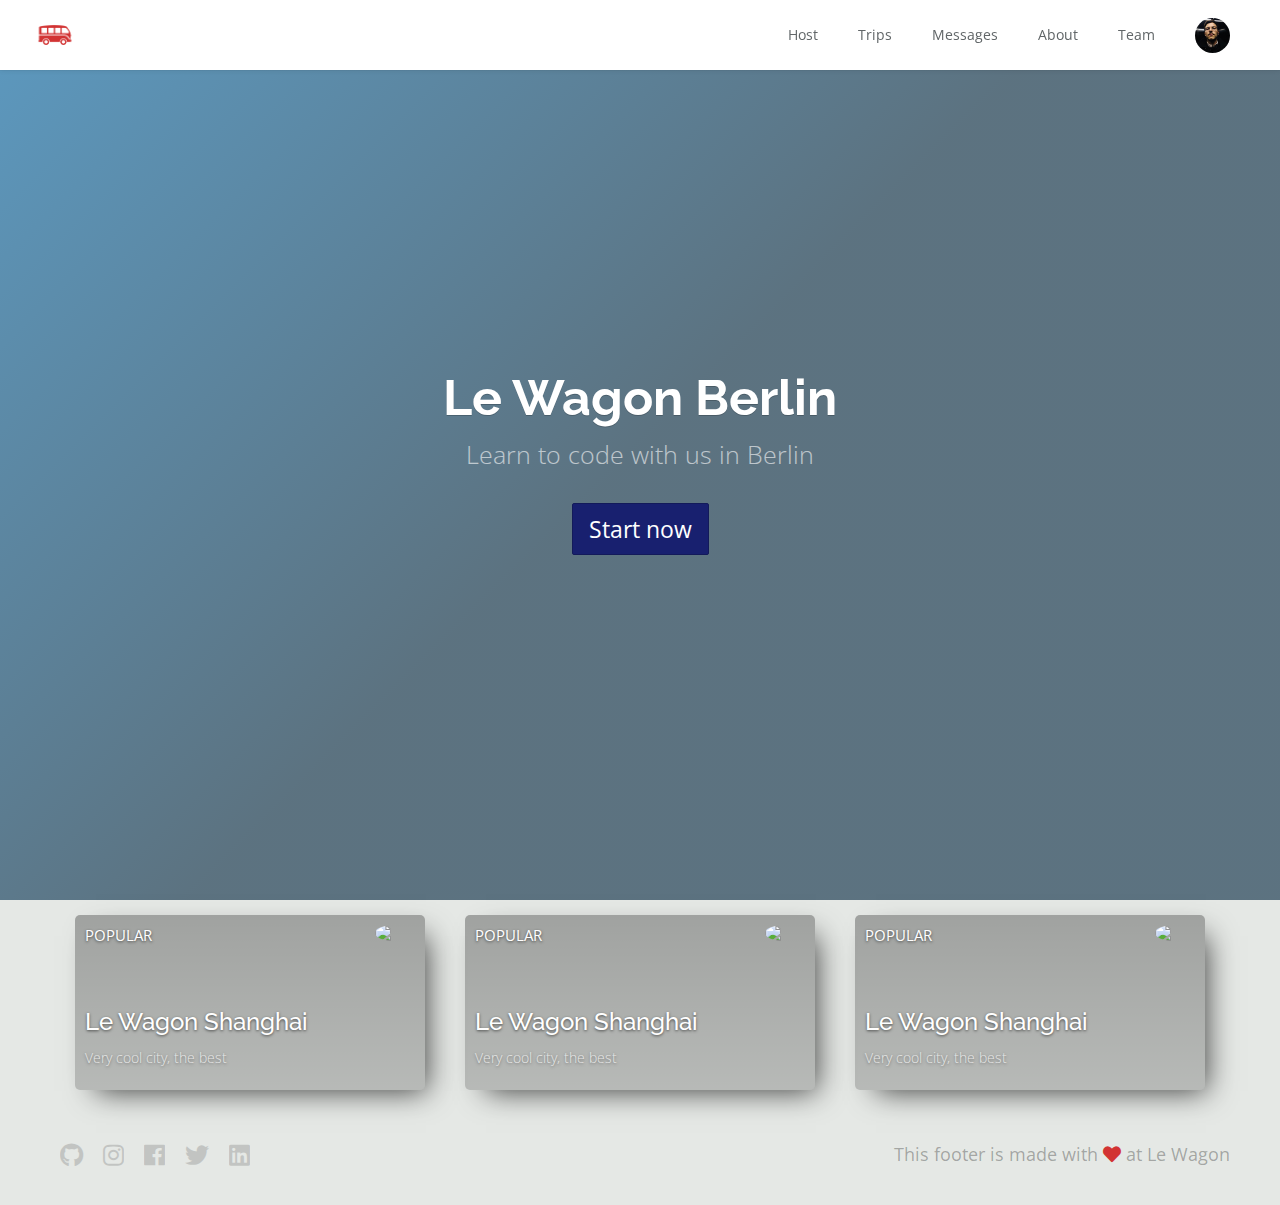
==== commit bb3defb8: "Automated commit at 2018-10-29 18:07:34 UTC by middleman-deploy 2.0.0-alpha" ====
--- a/index.html
+++ b/index.html
@@ -7,7 +7,7 @@
           content="width=device-width, initial-scale=1, shrink-to-fit=no">
     <!-- Use the title from a page's frontmatter if it has one -->
     <title>Le Wagon - Middleman</title>
-    <link href="stylesheets/application-4e8ece64.css" rel="stylesheet" />
+    <link href="stylesheets/application-47a9070a.css" rel="stylesheet" />
     <script src="javascripts/application-93de88c9.js"></script>
     <link href="images/favicon-f15af148.png" rel="icon" type="image/png" />
   </head>
@@ -30,7 +30,7 @@
     <!-- Profile picture with dropdown list -->
     <div class="navbar-wagon-item">
       <div class="dropdown">
-        <img src="https://kitt.lewagon.com/placeholder/users/ssaunier" class="avatar dropdown-toggle" id="navbar-wagon-menu" data-toggle="dropdown">
+        <img src="images/jeremy-907c779b.png" class="avatar dropdown-toggle" alt="Jeremy" />
         <ul class="dropdown-menu dropdown-menu-right navbar-wagon-dropdown-menu">
           <li><a href="#">Profile</a></li>
           <li><a href="#">Dashboard</a></li>
--- a/stylesheets/application-47a9070a.css
+++ b/stylesheets/application-47a9070a.css
@@ -0,0 +1,8 @@
+@import url("https://fonts.googleapis.com/css?family=Open+Sans:400,300,700|Raleway:400,100,300,700,500");/*!
+ * Bootstrap v3.3.7 (http://getbootstrap.com)
+ * Copyright 2011-2016 Twitter, Inc.
+ * Licensed under MIT (https://github.com/twbs/bootstrap/blob/master/LICENSE)
+ *//*! normalize.css v3.0.3 | MIT License | github.com/necolas/normalize.css */html{font-family:sans-serif;-ms-text-size-adjust:100%;-webkit-text-size-adjust:100%}body{margin:0}article,aside,details,figcaption,figure,footer,header,hgroup,main,menu,nav,section,summary{display:block}audio,canvas,progress,video{display:inline-block;vertical-align:baseline}audio:not([controls]){display:none;height:0}[hidden],template{display:none}a{background-color:transparent}a:active,a:hover{outline:0}abbr[title]{border-bottom:1px dotted}b,strong{font-weight:bold}dfn{font-style:italic}h1{font-size:2em;margin:0.67em 0}mark{background:#ff0;color:#000}small{font-size:80%}sub,sup{font-size:75%;line-height:0;position:relative;vertical-align:baseline}sup{top:-0.5em}sub{bottom:-0.25em}img{border:0}svg:not(:root){overflow:hidden}figure{margin:1em 40px}hr{-webkit-box-sizing:content-box;box-sizing:content-box;height:0}pre{overflow:auto}code,kbd,pre,samp{font-family:monospace, monospace;font-size:1em}button,input,optgroup,select,textarea{color:inherit;font:inherit;margin:0}button{overflow:visible}button,select{text-transform:none}button,html input[type="button"],input[type="reset"],input[type="submit"]{-webkit-appearance:button;cursor:pointer}button[disabled],html input[disabled]{cursor:default}button::-moz-focus-inner,input::-moz-focus-inner{border:0;padding:0}input{line-height:normal}input[type="checkbox"],input[type="radio"]{-webkit-box-sizing:border-box;box-sizing:border-box;padding:0}input[type="number"]::-webkit-inner-spin-button,input[type="number"]::-webkit-outer-spin-button{height:auto}input[type="search"]{-webkit-appearance:textfield;-webkit-box-sizing:content-box;box-sizing:content-box}input[type="search"]::-webkit-search-cancel-button,input[type="search"]::-webkit-search-decoration{-webkit-appearance:none}fieldset{border:1px solid #c0c0c0;margin:0 2px;padding:0.35em 0.625em 0.75em}legend{border:0;padding:0}textarea{overflow:auto}optgroup{font-weight:bold}table{border-collapse:collapse;border-spacing:0}td,th{padding:0}/*! Source: https://github.com/h5bp/html5-boilerplate/blob/master/src/css/main.css */@media print{*,*:before,*:after{background:transparent !important;color:#000 !important;-webkit-box-shadow:none !important;box-shadow:none !important;text-shadow:none !important}a,a:visited{text-decoration:underline}a[href]:after{content:" (" attr(href) ")"}abbr[title]:after{content:" (" attr(title) ")"}a[href^="#"]:after,a[href^="javascript:"]:after{content:""}pre,blockquote{border:1px solid #999;page-break-inside:avoid}thead{display:table-header-group}tr,img{page-break-inside:avoid}img{max-width:100% !important}p,h2,h3{orphans:3;widows:3}h2,h3{page-break-after:avoid}.navbar{display:none}.btn>.caret,.dropup>.btn>.caret{border-top-color:#000 !important}.label{border:1px solid #000}.table{border-collapse:collapse !important}.table td,.table th{background-color:#fff !important}.table-bordered th,.table-bordered td{border:1px solid #ddd !important}}@font-face{font-family:'Glyphicons Halflings';src:url("../assets/bootstrap/glyphicons-halflings-regular-86b6f62b.eot");src:url("../assets/bootstrap/glyphicons-halflings-regular-86b6f62b.eot?#iefix") format("embedded-opentype"),url("../assets/bootstrap/glyphicons-halflings-regular-ca35b697.woff2") format("woff2"),url("../assets/bootstrap/glyphicons-halflings-regular-278e49a8.woff") format("woff"),url("../assets/bootstrap/glyphicons-halflings-regular-44bc1850.ttf") format("truetype"),url("../assets/bootstrap/glyphicons-halflings-regular-de51a849.svg#glyphicons_halflingsregular") format("svg")}.glyphicon{position:relative;top:1px;display:inline-block;font-family:'Glyphicons Halflings';font-style:normal;font-weight:normal;line-height:1;-webkit-font-smoothing:antialiased;-moz-osx-font-smoothing:grayscale}.glyphicon-asterisk:before{content:"\002a"}.glyphicon-plus:before{content:"\002b"}.glyphicon-euro:before,.glyphicon-eur:before{content:"\20ac"}.glyphicon-minus:before{content:"\2212"}.glyphicon-cloud:before{content:"\2601"}.glyphicon-envelope:before{content:"\2709"}.glyphicon-pencil:before{content:"\270f"}.glyphicon-glass:before{content:"\e001"}.glyphicon-music:before{content:"\e002"}.glyphicon-search:before{content:"\e003"}.glyphicon-heart:before{content:"\e005"}.glyphicon-star:before{content:"\e006"}.glyphicon-star-empty:before{content:"\e007"}.glyphicon-user:before{content:"\e008"}.glyphicon-film:before{content:"\e009"}.glyphicon-th-large:before{content:"\e010"}.glyphicon-th:before{content:"\e011"}.glyphicon-th-list:before{content:"\e012"}.glyphicon-ok:before{content:"\e013"}.glyphicon-remove:before{content:"\e014"}.glyphicon-zoom-in:before{content:"\e015"}.glyphicon-zoom-out:before{content:"\e016"}.glyphicon-off:before{content:"\e017"}.glyphicon-signal:before{content:"\e018"}.glyphicon-cog:before{content:"\e019"}.glyphicon-trash:before{content:"\e020"}.glyphicon-home:before{content:"\e021"}.glyphicon-file:before{content:"\e022"}.glyphicon-time:before{content:"\e023"}.glyphicon-road:before{content:"\e024"}.glyphicon-download-alt:before{content:"\e025"}.glyphicon-download:before{content:"\e026"}.glyphicon-upload:before{content:"\e027"}.glyphicon-inbox:before{content:"\e028"}.glyphicon-play-circle:before{content:"\e029"}.glyphicon-repeat:before{content:"\e030"}.glyphicon-refresh:before{content:"\e031"}.glyphicon-list-alt:before{content:"\e032"}.glyphicon-lock:before{content:"\e033"}.glyphicon-flag:before{content:"\e034"}.glyphicon-headphones:before{content:"\e035"}.glyphicon-volume-off:before{content:"\e036"}.glyphicon-volume-down:before{content:"\e037"}.glyphicon-volume-up:before{content:"\e038"}.glyphicon-qrcode:before{content:"\e039"}.glyphicon-barcode:before{content:"\e040"}.glyphicon-tag:before{content:"\e041"}.glyphicon-tags:before{content:"\e042"}.glyphicon-book:before{content:"\e043"}.glyphicon-bookmark:before{content:"\e044"}.glyphicon-print:before{content:"\e045"}.glyphicon-camera:before{content:"\e046"}.glyphicon-font:before{content:"\e047"}.glyphicon-bold:before{content:"\e048"}.glyphicon-italic:before{content:"\e049"}.glyphicon-text-height:before{content:"\e050"}.glyphicon-text-width:before{content:"\e051"}.glyphicon-align-left:before{content:"\e052"}.glyphicon-align-center:before{content:"\e053"}.glyphicon-align-right:before{content:"\e054"}.glyphicon-align-justify:before{content:"\e055"}.glyphicon-list:before{content:"\e056"}.glyphicon-indent-left:before{content:"\e057"}.glyphicon-indent-right:before{content:"\e058"}.glyphicon-facetime-video:before{content:"\e059"}.glyphicon-picture:before{content:"\e060"}.glyphicon-map-marker:before{content:"\e062"}.glyphicon-adjust:before{content:"\e063"}.glyphicon-tint:before{content:"\e064"}.glyphicon-edit:before{content:"\e065"}.glyphicon-share:before{content:"\e066"}.glyphicon-check:before{content:"\e067"}.glyphicon-move:before{content:"\e068"}.glyphicon-step-backward:before{content:"\e069"}.glyphicon-fast-backward:before{content:"\e070"}.glyphicon-backward:before{content:"\e071"}.glyphicon-play:before{content:"\e072"}.glyphicon-pause:before{content:"\e073"}.glyphicon-stop:before{content:"\e074"}.glyphicon-forward:before{content:"\e075"}.glyphicon-fast-forward:before{content:"\e076"}.glyphicon-step-forward:before{content:"\e077"}.glyphicon-eject:before{content:"\e078"}.glyphicon-chevron-left:before{content:"\e079"}.glyphicon-chevron-right:before{content:"\e080"}.glyphicon-plus-sign:before{content:"\e081"}.glyphicon-minus-sign:before{content:"\e082"}.glyphicon-remove-sign:before{content:"\e083"}.glyphicon-ok-sign:before{content:"\e084"}.glyphicon-question-sign:before{content:"\e085"}.glyphicon-info-sign:before{content:"\e086"}.glyphicon-screenshot:before{content:"\e087"}.glyphicon-remove-circle:before{content:"\e088"}.glyphicon-ok-circle:before{content:"\e089"}.glyphicon-ban-circle:before{content:"\e090"}.glyphicon-arrow-left:before{content:"\e091"}.glyphicon-arrow-right:before{content:"\e092"}.glyphicon-arrow-up:before{content:"\e093"}.glyphicon-arrow-down:before{content:"\e094"}.glyphicon-share-alt:before{content:"\e095"}.glyphicon-resize-full:before{content:"\e096"}.glyphicon-resize-small:before{content:"\e097"}.glyphicon-exclamation-sign:before{content:"\e101"}.glyphicon-gift:before{content:"\e102"}.glyphicon-leaf:before{content:"\e103"}.glyphicon-fire:before{content:"\e104"}.glyphicon-eye-open:before{content:"\e105"}.glyphicon-eye-close:before{content:"\e106"}.glyphicon-warning-sign:before{content:"\e107"}.glyphicon-plane:before{content:"\e108"}.glyphicon-calendar:before{content:"\e109"}.glyphicon-random:before{content:"\e110"}.glyphicon-comment:before{content:"\e111"}.glyphicon-magnet:before{content:"\e112"}.glyphicon-chevron-up:before{content:"\e113"}.glyphicon-chevron-down:before{content:"\e114"}.glyphicon-retweet:before{content:"\e115"}.glyphicon-shopping-cart:before{content:"\e116"}.glyphicon-folder-close:before{content:"\e117"}.glyphicon-folder-open:before{content:"\e118"}.glyphicon-resize-vertical:before{content:"\e119"}.glyphicon-resize-horizontal:before{content:"\e120"}.glyphicon-hdd:before{content:"\e121"}.glyphicon-bullhorn:before{content:"\e122"}.glyphicon-bell:before{content:"\e123"}.glyphicon-certificate:before{content:"\e124"}.glyphicon-thumbs-up:before{content:"\e125"}.glyphicon-thumbs-down:before{content:"\e126"}.glyphicon-hand-right:before{content:"\e127"}.glyphicon-hand-left:before{content:"\e128"}.glyphicon-hand-up:before{content:"\e129"}.glyphicon-hand-down:before{content:"\e130"}.glyphicon-circle-arrow-right:before{content:"\e131"}.glyphicon-circle-arrow-left:before{content:"\e132"}.glyphicon-circle-arrow-up:before{content:"\e133"}.glyphicon-circle-arrow-down:before{content:"\e134"}.glyphicon-globe:before{content:"\e135"}.glyphicon-wrench:before{content:"\e136"}.glyphicon-tasks:before{content:"\e137"}.glyphicon-filter:before{content:"\e138"}.glyphicon-briefcase:before{content:"\e139"}.glyphicon-fullscreen:before{content:"\e140"}.glyphicon-dashboard:before{content:"\e141"}.glyphicon-paperclip:before{content:"\e142"}.glyphicon-heart-empty:before{content:"\e143"}.glyphicon-link:before{content:"\e144"}.glyphicon-phone:before{content:"\e145"}.glyphicon-pushpin:before{content:"\e146"}.glyphicon-usd:before{content:"\e148"}.glyphicon-gbp:before{content:"\e149"}.glyphicon-sort:before{content:"\e150"}.glyphicon-sort-by-alphabet:before{content:"\e151"}.glyphicon-sort-by-alphabet-alt:before{content:"\e152"}.glyphicon-sort-by-order:before{content:"\e153"}.glyphicon-sort-by-order-alt:before{content:"\e154"}.glyphicon-sort-by-attributes:before{content:"\e155"}.glyphicon-sort-by-attributes-alt:before{content:"\e156"}.glyphicon-unchecked:before{content:"\e157"}.glyphicon-expand:before{content:"\e158"}.glyphicon-collapse-down:before{content:"\e159"}.glyphicon-collapse-up:before{content:"\e160"}.glyphicon-log-in:before{content:"\e161"}.glyphicon-flash:before{content:"\e162"}.glyphicon-log-out:before{content:"\e163"}.glyphicon-new-window:before{content:"\e164"}.glyphicon-record:before{content:"\e165"}.glyphicon-save:before{content:"\e166"}.glyphicon-open:before{content:"\e167"}.glyphicon-saved:before{content:"\e168"}.glyphicon-import:before{content:"\e169"}.glyphicon-export:before{content:"\e170"}.glyphicon-send:before{content:"\e171"}.glyphicon-floppy-disk:before{content:"\e172"}.glyphicon-floppy-saved:before{content:"\e173"}.glyphicon-floppy-remove:before{content:"\e174"}.glyphicon-floppy-save:before{content:"\e175"}.glyphicon-floppy-open:before{content:"\e176"}.glyphicon-credit-card:before{content:"\e177"}.glyphicon-transfer:before{content:"\e178"}.glyphicon-cutlery:before{content:"\e179"}.glyphicon-header:before{content:"\e180"}.glyphicon-compressed:before{content:"\e181"}.glyphicon-earphone:before{content:"\e182"}.glyphicon-phone-alt:before{content:"\e183"}.glyphicon-tower:before{content:"\e184"}.glyphicon-stats:before{content:"\e185"}.glyphicon-sd-video:before{content:"\e186"}.glyphicon-hd-video:before{content:"\e187"}.glyphicon-subtitles:before{content:"\e188"}.glyphicon-sound-stereo:before{content:"\e189"}.glyphicon-sound-dolby:before{content:"\e190"}.glyphicon-sound-5-1:before{content:"\e191"}.glyphicon-sound-6-1:before{content:"\e192"}.glyphicon-sound-7-1:before{content:"\e193"}.glyphicon-copyright-mark:before{content:"\e194"}.glyphicon-registration-mark:before{content:"\e195"}.glyphicon-cloud-download:before{content:"\e197"}.glyphicon-cloud-upload:before{content:"\e198"}.glyphicon-tree-conifer:before{content:"\e199"}.glyphicon-tree-deciduous:before{content:"\e200"}.glyphicon-cd:before{content:"\e201"}.glyphicon-save-file:before{content:"\e202"}.glyphicon-open-file:before{content:"\e203"}.glyphicon-level-up:before{content:"\e204"}.glyphicon-copy:before{content:"\e205"}.glyphicon-paste:before{content:"\e206"}.glyphicon-alert:before{content:"\e209"}.glyphicon-equalizer:before{content:"\e210"}.glyphicon-king:before{content:"\e211"}.glyphicon-queen:before{content:"\e212"}.glyphicon-pawn:before{content:"\e213"}.glyphicon-bishop:before{content:"\e214"}.glyphicon-knight:before{content:"\e215"}.glyphicon-baby-formula:before{content:"\e216"}.glyphicon-tent:before{content:"\26fa"}.glyphicon-blackboard:before{content:"\e218"}.glyphicon-bed:before{content:"\e219"}.glyphicon-apple:before{content:"\f8ff"}.glyphicon-erase:before{content:"\e221"}.glyphicon-hourglass:before{content:"\231b"}.glyphicon-lamp:before{content:"\e223"}.glyphicon-duplicate:before{content:"\e224"}.glyphicon-piggy-bank:before{content:"\e225"}.glyphicon-scissors:before{content:"\e226"}.glyphicon-bitcoin:before{content:"\e227"}.glyphicon-btc:before{content:"\e227"}.glyphicon-xbt:before{content:"\e227"}.glyphicon-yen:before{content:"\00a5"}.glyphicon-jpy:before{content:"\00a5"}.glyphicon-ruble:before{content:"\20bd"}.glyphicon-rub:before{content:"\20bd"}.glyphicon-scale:before{content:"\e230"}.glyphicon-ice-lolly:before{content:"\e231"}.glyphicon-ice-lolly-tasted:before{content:"\e232"}.glyphicon-education:before{content:"\e233"}.glyphicon-option-horizontal:before{content:"\e234"}.glyphicon-option-vertical:before{content:"\e235"}.glyphicon-menu-hamburger:before{content:"\e236"}.glyphicon-modal-window:before{content:"\e237"}.glyphicon-oil:before{content:"\e238"}.glyphicon-grain:before{content:"\e239"}.glyphicon-sunglasses:before{content:"\e240"}.glyphicon-text-size:before{content:"\e241"}.glyphicon-text-color:before{content:"\e242"}.glyphicon-text-background:before{content:"\e243"}.glyphicon-object-align-top:before{content:"\e244"}.glyphicon-object-align-bottom:before{content:"\e245"}.glyphicon-object-align-horizontal:before{content:"\e246"}.glyphicon-object-align-left:before{content:"\e247"}.glyphicon-object-align-vertical:before{content:"\e248"}.glyphicon-object-align-right:before{content:"\e249"}.glyphicon-triangle-right:before{content:"\e250"}.glyphicon-triangle-left:before{content:"\e251"}.glyphicon-triangle-bottom:before{content:"\e252"}.glyphicon-triangle-top:before{content:"\e253"}.glyphicon-console:before{content:"\e254"}.glyphicon-superscript:before{content:"\e255"}.glyphicon-subscript:before{content:"\e256"}.glyphicon-menu-left:before{content:"\e257"}.glyphicon-menu-right:before{content:"\e258"}.glyphicon-menu-down:before{content:"\e259"}.glyphicon-menu-up:before{content:"\e260"}*{-webkit-box-sizing:border-box;box-sizing:border-box}*:before,*:after{-webkit-box-sizing:border-box;box-sizing:border-box}html{font-size:10px;-webkit-tap-highlight-color:transparent}body{font-family:"Open Sans", "Helvetica", "sans-serif";font-size:18px;line-height:1.42857143;color:#eff1ee;background-color:#E5E8E5}input,button,select,textarea{font-family:inherit;font-size:inherit;line-height:inherit}a{color:#18206F;text-decoration:none}a:hover,a:focus{color:#0a0e30;text-decoration:underline}a:focus{outline:5px auto -webkit-focus-ring-color;outline-offset:-2px}figure{margin:0}img{vertical-align:middle}.img-responsive{display:block;max-width:100%;height:auto}.img-rounded{border-radius:2px}.img-thumbnail{padding:4px;line-height:1.42857143;background-color:#E5E8E5;border:1px solid #ddd;border-radius:2px;-webkit-transition:all 0.2s ease-in-out;transition:all 0.2s ease-in-out;display:inline-block;max-width:100%;height:auto}.img-circle{border-radius:50%}hr{margin-top:25px;margin-bottom:25px;border:0;border-top:1px solid white}.sr-only{position:absolute;width:1px;height:1px;margin:-1px;padding:0;overflow:hidden;clip:rect(0, 0, 0, 0);border:0}.sr-only-focusable:active,.sr-only-focusable:focus{position:static;width:auto;height:auto;margin:0;overflow:visible;clip:auto}[role="button"]{cursor:pointer}h1,h2,h3,h4,h5,h6,.h1,.h2,.h3,.h4,.h5,.h6{font-family:"Raleway", "Helvetica", "sans-serif";font-weight:500;line-height:1.1;color:inherit}h1 small,h1 .small,h2 small,h2 .small,h3 small,h3 .small,h4 small,h4 .small,h5 small,h5 .small,h6 small,h6 .small,.h1 small,.h1 .small,.h2 small,.h2 .small,.h3 small,.h3 .small,.h4 small,.h4 .small,.h5 small,.h5 .small,.h6 small,.h6 .small{font-weight:normal;line-height:1;color:white}h1,.h1,h2,.h2,h3,.h3{margin-top:25px;margin-bottom:12.5px}h1 small,h1 .small,.h1 small,.h1 .small,h2 small,h2 .small,.h2 small,.h2 .small,h3 small,h3 .small,.h3 small,.h3 .small{font-size:65%}h4,.h4,h5,.h5,h6,.h6{margin-top:12.5px;margin-bottom:12.5px}h4 small,h4 .small,.h4 small,.h4 .small,h5 small,h5 .small,.h5 small,.h5 .small,h6 small,h6 .small,.h6 small,.h6 .small{font-size:75%}h1,.h1{font-size:46px}h2,.h2{font-size:38px}h3,.h3{font-size:31px}h4,.h4{font-size:23px}h5,.h5{font-size:18px}h6,.h6{font-size:16px}p{margin:0 0 12.5px}.lead{margin-bottom:25px;font-size:20px;font-weight:300;line-height:1.4}@media (min-width: 768px){.lead{font-size:27px}}small,.small{font-size:88%}mark,.mark{background-color:#fcf8e3;padding:.2em}.text-left{text-align:left}.text-right{text-align:right}.text-center{text-align:center}.text-justify{text-align:justify}.text-nowrap{white-space:nowrap}.text-lowercase{text-transform:lowercase}.text-uppercase,.initialism{text-transform:uppercase}.text-capitalize{text-transform:capitalize}.text-muted{color:white}.text-primary{color:#18206F}a.text-primary:hover,a.text-primary:focus{color:#0f1445}.text-success{color:#3c763d}a.text-success:hover,a.text-success:focus{color:#2b542c}.text-info{color:#31708f}a.text-info:hover,a.text-info:focus{color:#245269}.text-warning{color:#8a6d3b}a.text-warning:hover,a.text-warning:focus{color:#66512c}.text-danger{color:#a94442}a.text-danger:hover,a.text-danger:focus{color:#843534}.bg-primary{color:#fff}.bg-primary{background-color:#18206F}a.bg-primary:hover,a.bg-primary:focus{background-color:#0f1445}.bg-success{background-color:#dff0d8}a.bg-success:hover,a.bg-success:focus{background-color:#c1e2b3}.bg-info{background-color:#d9edf7}a.bg-info:hover,a.bg-info:focus{background-color:#afd9ee}.bg-warning{background-color:#fcf8e3}a.bg-warning:hover,a.bg-warning:focus{background-color:#f7ecb5}.bg-danger{background-color:#f2dede}a.bg-danger:hover,a.bg-danger:focus{background-color:#e4b9b9}.page-header{padding-bottom:11.5px;margin:50px 0 25px;border-bottom:1px solid white}ul,ol{margin-top:0;margin-bottom:12.5px}ul ul,ul ol,ol ul,ol ol{margin-bottom:0}.list-unstyled{padding-left:0;list-style:none}.list-inline{padding-left:0;list-style:none;margin-left:-5px}.list-inline>li{display:inline-block;padding-left:5px;padding-right:5px}dl{margin-top:0;margin-bottom:25px}dt,dd{line-height:1.42857143}dt{font-weight:bold}dd{margin-left:0}.dl-horizontal dd:before,.dl-horizontal dd:after{content:" ";display:table}.dl-horizontal dd:after{clear:both}@media (min-width: 768px){.dl-horizontal dt{float:left;width:160px;clear:left;text-align:right;overflow:hidden;text-overflow:ellipsis;white-space:nowrap}.dl-horizontal dd{margin-left:180px}}abbr[title],abbr[data-original-title]{cursor:help;border-bottom:1px dotted white}.initialism{font-size:90%}blockquote{padding:12.5px 25px;margin:0 0 25px;font-size:22.5px;border-left:5px solid white}blockquote p:last-child,blockquote ul:last-child,blockquote ol:last-child{margin-bottom:0}blockquote footer,blockquote small,blockquote .small{display:block;font-size:80%;line-height:1.42857143;color:white}blockquote footer:before,blockquote small:before,blockquote .small:before{content:'\2014 \00A0'}.blockquote-reverse,blockquote.pull-right{padding-right:15px;padding-left:0;border-right:5px solid white;border-left:0;text-align:right}.blockquote-reverse footer:before,.blockquote-reverse small:before,.blockquote-reverse .small:before,blockquote.pull-right footer:before,blockquote.pull-right small:before,blockquote.pull-right .small:before{content:''}.blockquote-reverse footer:after,.blockquote-reverse small:after,.blockquote-reverse .small:after,blockquote.pull-right footer:after,blockquote.pull-right small:after,blockquote.pull-right .small:after{content:'\00A0 \2014'}address{margin-bottom:25px;font-style:normal;line-height:1.42857143}code,kbd,pre,samp{font-family:Menlo, Monaco, Consolas, "Courier New", monospace}code{padding:2px 4px;font-size:90%;color:#c7254e;background-color:#f9f2f4;border-radius:2px}kbd{padding:2px 4px;font-size:90%;color:#fff;background-color:#333;border-radius:2px;-webkit-box-shadow:inset 0 -1px 0 rgba(0,0,0,0.25);box-shadow:inset 0 -1px 0 rgba(0,0,0,0.25)}kbd kbd{padding:0;font-size:100%;font-weight:bold;-webkit-box-shadow:none;box-shadow:none}pre{display:block;padding:12px;margin:0 0 12.5px;font-size:17px;line-height:1.42857143;word-break:break-all;word-wrap:break-word;color:#eff1ee;background-color:#f5f5f5;border:1px solid #ccc;border-radius:2px}pre code{padding:0;font-size:inherit;color:inherit;white-space:pre-wrap;background-color:transparent;border-radius:0}.pre-scrollable{max-height:340px;overflow-y:scroll}.container{margin-right:auto;margin-left:auto;padding-left:15px;padding-right:15px}.container:before,.container:after{content:" ";display:table}.container:after{clear:both}@media (min-width: 768px){.container{width:750px}}@media (min-width: 992px){.container{width:970px}}@media (min-width: 1200px){.container{width:1170px}}.container-fluid{margin-right:auto;margin-left:auto;padding-left:15px;padding-right:15px}.container-fluid:before,.container-fluid:after{content:" ";display:table}.container-fluid:after{clear:both}.row{margin-left:-15px;margin-right:-15px}.row:before,.row:after{content:" ";display:table}.row:after{clear:both}.col-xs-1,.col-sm-1,.col-md-1,.col-lg-1,.col-xs-2,.col-sm-2,.col-md-2,.col-lg-2,.col-xs-3,.col-sm-3,.col-md-3,.col-lg-3,.col-xs-4,.col-sm-4,.col-md-4,.col-lg-4,.col-xs-5,.col-sm-5,.col-md-5,.col-lg-5,.col-xs-6,.col-sm-6,.col-md-6,.col-lg-6,.col-xs-7,.col-sm-7,.col-md-7,.col-lg-7,.col-xs-8,.col-sm-8,.col-md-8,.col-lg-8,.col-xs-9,.col-sm-9,.col-md-9,.col-lg-9,.col-xs-10,.col-sm-10,.col-md-10,.col-lg-10,.col-xs-11,.col-sm-11,.col-md-11,.col-lg-11,.col-xs-12,.col-sm-12,.col-md-12,.col-lg-12{position:relative;min-height:1px;padding-left:15px;padding-right:15px}.col-xs-1,.col-xs-2,.col-xs-3,.col-xs-4,.col-xs-5,.col-xs-6,.col-xs-7,.col-xs-8,.col-xs-9,.col-xs-10,.col-xs-11,.col-xs-12{float:left}.col-xs-1{width:8.33333333%}.col-xs-2{width:16.66666667%}.col-xs-3{width:25%}.col-xs-4{width:33.33333333%}.col-xs-5{width:41.66666667%}.col-xs-6{width:50%}.col-xs-7{width:58.33333333%}.col-xs-8{width:66.66666667%}.col-xs-9{width:75%}.col-xs-10{width:83.33333333%}.col-xs-11{width:91.66666667%}.col-xs-12{width:100%}.col-xs-pull-0{right:auto}.col-xs-pull-1{right:8.33333333%}.col-xs-pull-2{right:16.66666667%}.col-xs-pull-3{right:25%}.col-xs-pull-4{right:33.33333333%}.col-xs-pull-5{right:41.66666667%}.col-xs-pull-6{right:50%}.col-xs-pull-7{right:58.33333333%}.col-xs-pull-8{right:66.66666667%}.col-xs-pull-9{right:75%}.col-xs-pull-10{right:83.33333333%}.col-xs-pull-11{right:91.66666667%}.col-xs-pull-12{right:100%}.col-xs-push-0{left:auto}.col-xs-push-1{left:8.33333333%}.col-xs-push-2{left:16.66666667%}.col-xs-push-3{left:25%}.col-xs-push-4{left:33.33333333%}.col-xs-push-5{left:41.66666667%}.col-xs-push-6{left:50%}.col-xs-push-7{left:58.33333333%}.col-xs-push-8{left:66.66666667%}.col-xs-push-9{left:75%}.col-xs-push-10{left:83.33333333%}.col-xs-push-11{left:91.66666667%}.col-xs-push-12{left:100%}.col-xs-offset-0{margin-left:0%}.col-xs-offset-1{margin-left:8.33333333%}.col-xs-offset-2{margin-left:16.66666667%}.col-xs-offset-3{margin-left:25%}.col-xs-offset-4{margin-left:33.33333333%}.col-xs-offset-5{margin-left:41.66666667%}.col-xs-offset-6{margin-left:50%}.col-xs-offset-7{margin-left:58.33333333%}.col-xs-offset-8{margin-left:66.66666667%}.col-xs-offset-9{margin-left:75%}.col-xs-offset-10{margin-left:83.33333333%}.col-xs-offset-11{margin-left:91.66666667%}.col-xs-offset-12{margin-left:100%}@media (min-width: 768px){.col-sm-1,.col-sm-2,.col-sm-3,.col-sm-4,.col-sm-5,.col-sm-6,.col-sm-7,.col-sm-8,.col-sm-9,.col-sm-10,.col-sm-11,.col-sm-12{float:left}.col-sm-1{width:8.33333333%}.col-sm-2{width:16.66666667%}.col-sm-3{width:25%}.col-sm-4{width:33.33333333%}.col-sm-5{width:41.66666667%}.col-sm-6{width:50%}.col-sm-7{width:58.33333333%}.col-sm-8{width:66.66666667%}.col-sm-9{width:75%}.col-sm-10{width:83.33333333%}.col-sm-11{width:91.66666667%}.col-sm-12{width:100%}.col-sm-pull-0{right:auto}.col-sm-pull-1{right:8.33333333%}.col-sm-pull-2{right:16.66666667%}.col-sm-pull-3{right:25%}.col-sm-pull-4{right:33.33333333%}.col-sm-pull-5{right:41.66666667%}.col-sm-pull-6{right:50%}.col-sm-pull-7{right:58.33333333%}.col-sm-pull-8{right:66.66666667%}.col-sm-pull-9{right:75%}.col-sm-pull-10{right:83.33333333%}.col-sm-pull-11{right:91.66666667%}.col-sm-pull-12{right:100%}.col-sm-push-0{left:auto}.col-sm-push-1{left:8.33333333%}.col-sm-push-2{left:16.66666667%}.col-sm-push-3{left:25%}.col-sm-push-4{left:33.33333333%}.col-sm-push-5{left:41.66666667%}.col-sm-push-6{left:50%}.col-sm-push-7{left:58.33333333%}.col-sm-push-8{left:66.66666667%}.col-sm-push-9{left:75%}.col-sm-push-10{left:83.33333333%}.col-sm-push-11{left:91.66666667%}.col-sm-push-12{left:100%}.col-sm-offset-0{margin-left:0%}.col-sm-offset-1{margin-left:8.33333333%}.col-sm-offset-2{margin-left:16.66666667%}.col-sm-offset-3{margin-left:25%}.col-sm-offset-4{margin-left:33.33333333%}.col-sm-offset-5{margin-left:41.66666667%}.col-sm-offset-6{margin-left:50%}.col-sm-offset-7{margin-left:58.33333333%}.col-sm-offset-8{margin-left:66.66666667%}.col-sm-offset-9{margin-left:75%}.col-sm-offset-10{margin-left:83.33333333%}.col-sm-offset-11{margin-left:91.66666667%}.col-sm-offset-12{margin-left:100%}}@media (min-width: 992px){.col-md-1,.col-md-2,.col-md-3,.col-md-4,.col-md-5,.col-md-6,.col-md-7,.col-md-8,.col-md-9,.col-md-10,.col-md-11,.col-md-12{float:left}.col-md-1{width:8.33333333%}.col-md-2{width:16.66666667%}.col-md-3{width:25%}.col-md-4{width:33.33333333%}.col-md-5{width:41.66666667%}.col-md-6{width:50%}.col-md-7{width:58.33333333%}.col-md-8{width:66.66666667%}.col-md-9{width:75%}.col-md-10{width:83.33333333%}.col-md-11{width:91.66666667%}.col-md-12{width:100%}.col-md-pull-0{right:auto}.col-md-pull-1{right:8.33333333%}.col-md-pull-2{right:16.66666667%}.col-md-pull-3{right:25%}.col-md-pull-4{right:33.33333333%}.col-md-pull-5{right:41.66666667%}.col-md-pull-6{right:50%}.col-md-pull-7{right:58.33333333%}.col-md-pull-8{right:66.66666667%}.col-md-pull-9{right:75%}.col-md-pull-10{right:83.33333333%}.col-md-pull-11{right:91.66666667%}.col-md-pull-12{right:100%}.col-md-push-0{left:auto}.col-md-push-1{left:8.33333333%}.col-md-push-2{left:16.66666667%}.col-md-push-3{left:25%}.col-md-push-4{left:33.33333333%}.col-md-push-5{left:41.66666667%}.col-md-push-6{left:50%}.col-md-push-7{left:58.33333333%}.col-md-push-8{left:66.66666667%}.col-md-push-9{left:75%}.col-md-push-10{left:83.33333333%}.col-md-push-11{left:91.66666667%}.col-md-push-12{left:100%}.col-md-offset-0{margin-left:0%}.col-md-offset-1{margin-left:8.33333333%}.col-md-offset-2{margin-left:16.66666667%}.col-md-offset-3{margin-left:25%}.col-md-offset-4{margin-left:33.33333333%}.col-md-offset-5{margin-left:41.66666667%}.col-md-offset-6{margin-left:50%}.col-md-offset-7{margin-left:58.33333333%}.col-md-offset-8{margin-left:66.66666667%}.col-md-offset-9{margin-left:75%}.col-md-offset-10{margin-left:83.33333333%}.col-md-offset-11{margin-left:91.66666667%}.col-md-offset-12{margin-left:100%}}@media (min-width: 1200px){.col-lg-1,.col-lg-2,.col-lg-3,.col-lg-4,.col-lg-5,.col-lg-6,.col-lg-7,.col-lg-8,.col-lg-9,.col-lg-10,.col-lg-11,.col-lg-12{float:left}.col-lg-1{width:8.33333333%}.col-lg-2{width:16.66666667%}.col-lg-3{width:25%}.col-lg-4{width:33.33333333%}.col-lg-5{width:41.66666667%}.col-lg-6{width:50%}.col-lg-7{width:58.33333333%}.col-lg-8{width:66.66666667%}.col-lg-9{width:75%}.col-lg-10{width:83.33333333%}.col-lg-11{width:91.66666667%}.col-lg-12{width:100%}.col-lg-pull-0{right:auto}.col-lg-pull-1{right:8.33333333%}.col-lg-pull-2{right:16.66666667%}.col-lg-pull-3{right:25%}.col-lg-pull-4{right:33.33333333%}.col-lg-pull-5{right:41.66666667%}.col-lg-pull-6{right:50%}.col-lg-pull-7{right:58.33333333%}.col-lg-pull-8{right:66.66666667%}.col-lg-pull-9{right:75%}.col-lg-pull-10{right:83.33333333%}.col-lg-pull-11{right:91.66666667%}.col-lg-pull-12{right:100%}.col-lg-push-0{left:auto}.col-lg-push-1{left:8.33333333%}.col-lg-push-2{left:16.66666667%}.col-lg-push-3{left:25%}.col-lg-push-4{left:33.33333333%}.col-lg-push-5{left:41.66666667%}.col-lg-push-6{left:50%}.col-lg-push-7{left:58.33333333%}.col-lg-push-8{left:66.66666667%}.col-lg-push-9{left:75%}.col-lg-push-10{left:83.33333333%}.col-lg-push-11{left:91.66666667%}.col-lg-push-12{left:100%}.col-lg-offset-0{margin-left:0%}.col-lg-offset-1{margin-left:8.33333333%}.col-lg-offset-2{margin-left:16.66666667%}.col-lg-offset-3{margin-left:25%}.col-lg-offset-4{margin-left:33.33333333%}.col-lg-offset-5{margin-left:41.66666667%}.col-lg-offset-6{margin-left:50%}.col-lg-offset-7{margin-left:58.33333333%}.col-lg-offset-8{margin-left:66.66666667%}.col-lg-offset-9{margin-left:75%}.col-lg-offset-10{margin-left:83.33333333%}.col-lg-offset-11{margin-left:91.66666667%}.col-lg-offset-12{margin-left:100%}}table{background-color:transparent}caption{padding-top:8px;padding-bottom:8px;color:white;text-align:left}th{text-align:left}.table{width:100%;max-width:100%;margin-bottom:25px}.table>thead>tr>th,.table>thead>tr>td,.table>tbody>tr>th,.table>tbody>tr>td,.table>tfoot>tr>th,.table>tfoot>tr>td{padding:8px;line-height:1.42857143;vertical-align:top;border-top:1px solid #ddd}.table>thead>tr>th{vertical-align:bottom;border-bottom:2px solid #ddd}.table>caption+thead>tr:first-child>th,.table>caption+thead>tr:first-child>td,.table>colgroup+thead>tr:first-child>th,.table>colgroup+thead>tr:first-child>td,.table>thead:first-child>tr:first-child>th,.table>thead:first-child>tr:first-child>td{border-top:0}.table>tbody+tbody{border-top:2px solid #ddd}.table .table{background-color:#E5E8E5}.table-condensed>thead>tr>th,.table-condensed>thead>tr>td,.table-condensed>tbody>tr>th,.table-condensed>tbody>tr>td,.table-condensed>tfoot>tr>th,.table-condensed>tfoot>tr>td{padding:5px}.table-bordered{border:1px solid #ddd}.table-bordered>thead>tr>th,.table-bordered>thead>tr>td,.table-bordered>tbody>tr>th,.table-bordered>tbody>tr>td,.table-bordered>tfoot>tr>th,.table-bordered>tfoot>tr>td{border:1px solid #ddd}.table-bordered>thead>tr>th,.table-bordered>thead>tr>td{border-bottom-width:2px}.table-striped>tbody>tr:nth-of-type(odd){background-color:#f9f9f9}.table-hover>tbody>tr:hover{background-color:#f5f5f5}table col[class*="col-"]{position:static;float:none;display:table-column}table td[class*="col-"],table th[class*="col-"]{position:static;float:none;display:table-cell}.table>thead>tr>td.active,.table>thead>tr>th.active,.table>thead>tr.active>td,.table>thead>tr.active>th,.table>tbody>tr>td.active,.table>tbody>tr>th.active,.table>tbody>tr.active>td,.table>tbody>tr.active>th,.table>tfoot>tr>td.active,.table>tfoot>tr>th.active,.table>tfoot>tr.active>td,.table>tfoot>tr.active>th{background-color:#f5f5f5}.table-hover>tbody>tr>td.active:hover,.table-hover>tbody>tr>th.active:hover,.table-hover>tbody>tr.active:hover>td,.table-hover>tbody>tr:hover>.active,.table-hover>tbody>tr.active:hover>th{background-color:#e8e8e8}.table>thead>tr>td.success,.table>thead>tr>th.success,.table>thead>tr.success>td,.table>thead>tr.success>th,.table>tbody>tr>td.success,.table>tbody>tr>th.success,.table>tbody>tr.success>td,.table>tbody>tr.success>th,.table>tfoot>tr>td.success,.table>tfoot>tr>th.success,.table>tfoot>tr.success>td,.table>tfoot>tr.success>th{background-color:#dff0d8}.table-hover>tbody>tr>td.success:hover,.table-hover>tbody>tr>th.success:hover,.table-hover>tbody>tr.success:hover>td,.table-hover>tbody>tr:hover>.success,.table-hover>tbody>tr.success:hover>th{background-color:#d0e9c6}.table>thead>tr>td.info,.table>thead>tr>th.info,.table>thead>tr.info>td,.table>thead>tr.info>th,.table>tbody>tr>td.info,.table>tbody>tr>th.info,.table>tbody>tr.info>td,.table>tbody>tr.info>th,.table>tfoot>tr>td.info,.table>tfoot>tr>th.info,.table>tfoot>tr.info>td,.table>tfoot>tr.info>th{background-color:#d9edf7}.table-hover>tbody>tr>td.info:hover,.table-hover>tbody>tr>th.info:hover,.table-hover>tbody>tr.info:hover>td,.table-hover>tbody>tr:hover>.info,.table-hover>tbody>tr.info:hover>th{background-color:#c4e3f3}.table>thead>tr>td.warning,.table>thead>tr>th.warning,.table>thead>tr.warning>td,.table>thead>tr.warning>th,.table>tbody>tr>td.warning,.table>tbody>tr>th.warning,.table>tbody>tr.warning>td,.table>tbody>tr.warning>th,.table>tfoot>tr>td.warning,.table>tfoot>tr>th.warning,.table>tfoot>tr.warning>td,.table>tfoot>tr.warning>th{background-color:#fcf8e3}.table-hover>tbody>tr>td.warning:hover,.table-hover>tbody>tr>th.warning:hover,.table-hover>tbody>tr.warning:hover>td,.table-hover>tbody>tr:hover>.warning,.table-hover>tbody>tr.warning:hover>th{background-color:#faf2cc}.table>thead>tr>td.danger,.table>thead>tr>th.danger,.table>thead>tr.danger>td,.table>thead>tr.danger>th,.table>tbody>tr>td.danger,.table>tbody>tr>th.danger,.table>tbody>tr.danger>td,.table>tbody>tr.danger>th,.table>tfoot>tr>td.danger,.table>tfoot>tr>th.danger,.table>tfoot>tr.danger>td,.table>tfoot>tr.danger>th{background-color:#f2dede}.table-hover>tbody>tr>td.danger:hover,.table-hover>tbody>tr>th.danger:hover,.table-hover>tbody>tr.danger:hover>td,.table-hover>tbody>tr:hover>.danger,.table-hover>tbody>tr.danger:hover>th{background-color:#ebcccc}.table-responsive{overflow-x:auto;min-height:0.01%}@media screen and (max-width: 767px){.table-responsive{width:100%;margin-bottom:18.75px;overflow-y:hidden;-ms-overflow-style:-ms-autohiding-scrollbar;border:1px solid #ddd}.table-responsive>.table{margin-bottom:0}.table-responsive>.table>thead>tr>th,.table-responsive>.table>thead>tr>td,.table-responsive>.table>tbody>tr>th,.table-responsive>.table>tbody>tr>td,.table-responsive>.table>tfoot>tr>th,.table-responsive>.table>tfoot>tr>td{white-space:nowrap}.table-responsive>.table-bordered{border:0}.table-responsive>.table-bordered>thead>tr>th:first-child,.table-responsive>.table-bordered>thead>tr>td:first-child,.table-responsive>.table-bordered>tbody>tr>th:first-child,.table-responsive>.table-bordered>tbody>tr>td:first-child,.table-responsive>.table-bordered>tfoot>tr>th:first-child,.table-responsive>.table-bordered>tfoot>tr>td:first-child{border-left:0}.table-responsive>.table-bordered>thead>tr>th:last-child,.table-responsive>.table-bordered>thead>tr>td:last-child,.table-responsive>.table-bordered>tbody>tr>th:last-child,.table-responsive>.table-bordered>tbody>tr>td:last-child,.table-responsive>.table-bordered>tfoot>tr>th:last-child,.table-responsive>.table-bordered>tfoot>tr>td:last-child{border-right:0}.table-responsive>.table-bordered>tbody>tr:last-child>th,.table-responsive>.table-bordered>tbody>tr:last-child>td,.table-responsive>.table-bordered>tfoot>tr:last-child>th,.table-responsive>.table-bordered>tfoot>tr:last-child>td{border-bottom:0}}fieldset{padding:0;margin:0;border:0;min-width:0}legend{display:block;width:100%;padding:0;margin-bottom:25px;font-size:27px;line-height:inherit;color:#eff1ee;border:0;border-bottom:1px solid #e5e5e5}label{display:inline-block;max-width:100%;margin-bottom:5px;font-weight:bold}input[type="search"]{-webkit-box-sizing:border-box;box-sizing:border-box}input[type="radio"],input[type="checkbox"]{margin:4px 0 0;margin-top:1px \9;line-height:normal}input[type="file"]{display:block}input[type="range"]{display:block;width:100%}select[multiple],select[size]{height:auto}input[type="file"]:focus,input[type="radio"]:focus,input[type="checkbox"]:focus{outline:5px auto -webkit-focus-ring-color;outline-offset:-2px}output{display:block;padding-top:7px;font-size:18px;line-height:1.42857143;color:#BAC1B8}.form-control{display:block;width:100%;height:39px;padding:6px 12px;font-size:18px;line-height:1.42857143;color:#BAC1B8;background-color:#fff;background-image:none;border:1px solid #ccc;border-radius:2px;-webkit-box-shadow:inset 0 1px 1px rgba(0,0,0,0.075);box-shadow:inset 0 1px 1px rgba(0,0,0,0.075);-webkit-transition:border-color ease-in-out 0.15s, box-shadow ease-in-out 0.15s;-webkit-transition:border-color ease-in-out 0.15s, -webkit-box-shadow ease-in-out 0.15s;transition:border-color ease-in-out 0.15s, -webkit-box-shadow ease-in-out 0.15s;transition:border-color ease-in-out 0.15s, box-shadow ease-in-out 0.15s;transition:border-color ease-in-out 0.15s, box-shadow ease-in-out 0.15s, -webkit-box-shadow ease-in-out 0.15s}.form-control:focus{border-color:#66afe9;outline:0;-webkit-box-shadow:inset 0 1px 1px rgba(0,0,0,0.075),0 0 8px rgba(102,175,233,0.6);box-shadow:inset 0 1px 1px rgba(0,0,0,0.075),0 0 8px rgba(102,175,233,0.6)}.form-control::-moz-placeholder{color:#999;opacity:1}.form-control:-ms-input-placeholder{color:#999}.form-control::-webkit-input-placeholder{color:#999}.form-control::-ms-expand{border:0;background-color:transparent}.form-control[disabled],.form-control[readonly],fieldset[disabled] .form-control{background-color:white;opacity:1}.form-control[disabled],fieldset[disabled] .form-control{cursor:not-allowed}textarea.form-control{height:auto}input[type="search"]{-webkit-appearance:none}@media screen and (-webkit-min-device-pixel-ratio: 0){input[type="date"].form-control,input[type="time"].form-control,input[type="datetime-local"].form-control,input[type="month"].form-control{line-height:39px}input[type="date"].input-sm,.input-group-sm>input[type="date"].form-control,.input-group-sm>input[type="date"].input-group-addon,.input-group-sm>.input-group-btn>input[type="date"].btn,.input-group-sm input[type="date"],input[type="time"].input-sm,.input-group-sm>input[type="time"].form-control,.input-group-sm>input[type="time"].input-group-addon,.input-group-sm>.input-group-btn>input[type="time"].btn,.input-group-sm input[type="time"],input[type="datetime-local"].input-sm,.input-group-sm>input[type="datetime-local"].form-control,.input-group-sm>input[type="datetime-local"].input-group-addon,.input-group-sm>.input-group-btn>input[type="datetime-local"].btn,.input-group-sm input[type="datetime-local"],input[type="month"].input-sm,.input-group-sm>input[type="month"].form-control,.input-group-sm>input[type="month"].input-group-addon,.input-group-sm>.input-group-btn>input[type="month"].btn,.input-group-sm input[type="month"]{line-height:36px}input[type="date"].input-lg,.input-group-lg>input[type="date"].form-control,.input-group-lg>input[type="date"].input-group-addon,.input-group-lg>.input-group-btn>input[type="date"].btn,.input-group-lg input[type="date"],input[type="time"].input-lg,.input-group-lg>input[type="time"].form-control,.input-group-lg>input[type="time"].input-group-addon,.input-group-lg>.input-group-btn>input[type="time"].btn,.input-group-lg input[type="time"],input[type="datetime-local"].input-lg,.input-group-lg>input[type="datetime-local"].form-control,.input-group-lg>input[type="datetime-local"].input-group-addon,.input-group-lg>.input-group-btn>input[type="datetime-local"].btn,.input-group-lg input[type="datetime-local"],input[type="month"].input-lg,.input-group-lg>input[type="month"].form-control,.input-group-lg>input[type="month"].input-group-addon,.input-group-lg>.input-group-btn>input[type="month"].btn,.input-group-lg input[type="month"]{line-height:53px}}.form-group{margin-bottom:15px}.radio,.checkbox{position:relative;display:block;margin-top:10px;margin-bottom:10px}.radio label,.checkbox label{min-height:25px;padding-left:20px;margin-bottom:0;font-weight:normal;cursor:pointer}.radio input[type="radio"],.radio-inline input[type="radio"],.checkbox input[type="checkbox"],.checkbox-inline input[type="checkbox"]{position:absolute;margin-left:-20px;margin-top:4px \9}.radio+.radio,.checkbox+.checkbox{margin-top:-5px}.radio-inline,.checkbox-inline{position:relative;display:inline-block;padding-left:20px;margin-bottom:0;vertical-align:middle;font-weight:normal;cursor:pointer}.radio-inline+.radio-inline,.checkbox-inline+.checkbox-inline{margin-top:0;margin-left:10px}input[type="radio"][disabled],input[type="radio"].disabled,fieldset[disabled] input[type="radio"],input[type="checkbox"][disabled],input[type="checkbox"].disabled,fieldset[disabled] input[type="checkbox"]{cursor:not-allowed}.radio-inline.disabled,fieldset[disabled] .radio-inline,.checkbox-inline.disabled,fieldset[disabled] .checkbox-inline{cursor:not-allowed}.radio.disabled label,fieldset[disabled] .radio label,.checkbox.disabled label,fieldset[disabled] .checkbox label{cursor:not-allowed}.form-control-static{padding-top:7px;padding-bottom:7px;margin-bottom:0;min-height:43px}.form-control-static.input-lg,.input-group-lg>.form-control-static.form-control,.input-group-lg>.form-control-static.input-group-addon,.input-group-lg>.input-group-btn>.form-control-static.btn,.form-control-static.input-sm,.input-group-sm>.form-control-static.form-control,.input-group-sm>.form-control-static.input-group-addon,.input-group-sm>.input-group-btn>.form-control-static.btn{padding-left:0;padding-right:0}.input-sm,.input-group-sm>.form-control,.input-group-sm>.input-group-addon,.input-group-sm>.input-group-btn>.btn{height:36px;padding:5px 10px;font-size:16px;line-height:1.5;border-radius:2px}select.input-sm,.input-group-sm>select.form-control,.input-group-sm>select.input-group-addon,.input-group-sm>.input-group-btn>select.btn{height:36px;line-height:36px}textarea.input-sm,.input-group-sm>textarea.form-control,.input-group-sm>textarea.input-group-addon,.input-group-sm>.input-group-btn>textarea.btn,select[multiple].input-sm,.input-group-sm>select[multiple].form-control,.input-group-sm>select[multiple].input-group-addon,.input-group-sm>.input-group-btn>select[multiple].btn{height:auto}.form-group-sm .form-control{height:36px;padding:5px 10px;font-size:16px;line-height:1.5;border-radius:2px}.form-group-sm select.form-control{height:36px;line-height:36px}.form-group-sm textarea.form-control,.form-group-sm select[multiple].form-control{height:auto}.form-group-sm .form-control-static{height:36px;min-height:41px;padding:6px 10px;font-size:16px;line-height:1.5}.input-lg,.input-group-lg>.form-control,.input-group-lg>.input-group-addon,.input-group-lg>.input-group-btn>.btn{height:53px;padding:10px 16px;font-size:23px;line-height:1.3333333;border-radius:2px}select.input-lg,.input-group-lg>select.form-control,.input-group-lg>select.input-group-addon,.input-group-lg>.input-group-btn>select.btn{height:53px;line-height:53px}textarea.input-lg,.input-group-lg>textarea.form-control,.input-group-lg>textarea.input-group-addon,.input-group-lg>.input-group-btn>textarea.btn,select[multiple].input-lg,.input-group-lg>select[multiple].form-control,.input-group-lg>select[multiple].input-group-addon,.input-group-lg>.input-group-btn>select[multiple].btn{height:auto}.form-group-lg .form-control{height:53px;padding:10px 16px;font-size:23px;line-height:1.3333333;border-radius:2px}.form-group-lg select.form-control{height:53px;line-height:53px}.form-group-lg textarea.form-control,.form-group-lg select[multiple].form-control{height:auto}.form-group-lg .form-control-static{height:53px;min-height:48px;padding:11px 16px;font-size:23px;line-height:1.3333333}.has-feedback{position:relative}.has-feedback .form-control{padding-right:48.75px}.form-control-feedback{position:absolute;top:0;right:0;z-index:2;display:block;width:39px;height:39px;line-height:39px;text-align:center;pointer-events:none}.input-lg+.form-control-feedback,.input-group-lg>.form-control+.form-control-feedback,.input-group-lg>.input-group-addon+.form-control-feedback,.input-group-lg>.input-group-btn>.btn+.form-control-feedback,.input-group-lg+.form-control-feedback,.form-group-lg .form-control+.form-control-feedback{width:53px;height:53px;line-height:53px}.input-sm+.form-control-feedback,.input-group-sm>.form-control+.form-control-feedback,.input-group-sm>.input-group-addon+.form-control-feedback,.input-group-sm>.input-group-btn>.btn+.form-control-feedback,.input-group-sm+.form-control-feedback,.form-group-sm .form-control+.form-control-feedback{width:36px;height:36px;line-height:36px}.has-success .help-block,.has-success .control-label,.has-success .radio,.has-success .checkbox,.has-success .radio-inline,.has-success .checkbox-inline,.has-success.radio label,.has-success.checkbox label,.has-success.radio-inline label,.has-success.checkbox-inline label{color:#3c763d}.has-success .form-control{border-color:#3c763d;-webkit-box-shadow:inset 0 1px 1px rgba(0,0,0,0.075);box-shadow:inset 0 1px 1px rgba(0,0,0,0.075)}.has-success .form-control:focus{border-color:#2b542c;-webkit-box-shadow:inset 0 1px 1px rgba(0,0,0,0.075),0 0 6px #67b168;box-shadow:inset 0 1px 1px rgba(0,0,0,0.075),0 0 6px #67b168}.has-success .input-group-addon{color:#3c763d;border-color:#3c763d;background-color:#dff0d8}.has-success .form-control-feedback{color:#3c763d}.has-warning .help-block,.has-warning .control-label,.has-warning .radio,.has-warning .checkbox,.has-warning .radio-inline,.has-warning .checkbox-inline,.has-warning.radio label,.has-warning.checkbox label,.has-warning.radio-inline label,.has-warning.checkbox-inline label{color:#8a6d3b}.has-warning .form-control{border-color:#8a6d3b;-webkit-box-shadow:inset 0 1px 1px rgba(0,0,0,0.075);box-shadow:inset 0 1px 1px rgba(0,0,0,0.075)}.has-warning .form-control:focus{border-color:#66512c;-webkit-box-shadow:inset 0 1px 1px rgba(0,0,0,0.075),0 0 6px #c0a16b;box-shadow:inset 0 1px 1px rgba(0,0,0,0.075),0 0 6px #c0a16b}.has-warning .input-group-addon{color:#8a6d3b;border-color:#8a6d3b;background-color:#fcf8e3}.has-warning .form-control-feedback{color:#8a6d3b}.has-error .help-block,.has-error .control-label,.has-error .radio,.has-error .checkbox,.has-error .radio-inline,.has-error .checkbox-inline,.has-error.radio label,.has-error.checkbox label,.has-error.radio-inline label,.has-error.checkbox-inline label{color:#a94442}.has-error .form-control{border-color:#a94442;-webkit-box-shadow:inset 0 1px 1px rgba(0,0,0,0.075);box-shadow:inset 0 1px 1px rgba(0,0,0,0.075)}.has-error .form-control:focus{border-color:#843534;-webkit-box-shadow:inset 0 1px 1px rgba(0,0,0,0.075),0 0 6px #ce8483;box-shadow:inset 0 1px 1px rgba(0,0,0,0.075),0 0 6px #ce8483}.has-error .input-group-addon{color:#a94442;border-color:#a94442;background-color:#f2dede}.has-error .form-control-feedback{color:#a94442}.has-feedback label ~ .form-control-feedback{top:30px}.has-feedback label.sr-only ~ .form-control-feedback{top:0}.help-block{display:block;margin-top:5px;margin-bottom:10px;color:white}@media (min-width: 768px){.form-inline .form-group{display:inline-block;margin-bottom:0;vertical-align:middle}.form-inline .form-control{display:inline-block;width:auto;vertical-align:middle}.form-inline .form-control-static{display:inline-block}.form-inline .input-group{display:inline-table;vertical-align:middle}.form-inline .input-group .input-group-addon,.form-inline .input-group .input-group-btn,.form-inline .input-group .form-control{width:auto}.form-inline .input-group>.form-control{width:100%}.form-inline .control-label{margin-bottom:0;vertical-align:middle}.form-inline .radio,.form-inline .checkbox{display:inline-block;margin-top:0;margin-bottom:0;vertical-align:middle}.form-inline .radio label,.form-inline .checkbox label{padding-left:0}.form-inline .radio input[type="radio"],.form-inline .checkbox input[type="checkbox"]{position:relative;margin-left:0}.form-inline .has-feedback .form-control-feedback{top:0}}.form-horizontal .radio,.form-horizontal .checkbox,.form-horizontal .radio-inline,.form-horizontal .checkbox-inline{margin-top:0;margin-bottom:0;padding-top:7px}.form-horizontal .radio,.form-horizontal .checkbox{min-height:32px}.form-horizontal .form-group{margin-left:-15px;margin-right:-15px}.form-horizontal .form-group:before,.form-horizontal .form-group:after{content:" ";display:table}.form-horizontal .form-group:after{clear:both}@media (min-width: 768px){.form-horizontal .control-label{text-align:right;margin-bottom:0;padding-top:7px}}.form-horizontal .has-feedback .form-control-feedback{right:15px}@media (min-width: 768px){.form-horizontal .form-group-lg .control-label{padding-top:11px;font-size:23px}}@media (min-width: 768px){.form-horizontal .form-group-sm .control-label{padding-top:6px;font-size:16px}}.btn{display:inline-block;margin-bottom:0;font-weight:normal;text-align:center;vertical-align:middle;-ms-touch-action:manipulation;touch-action:manipulation;cursor:pointer;background-image:none;border:1px solid transparent;white-space:nowrap;padding:6px 12px;font-size:18px;line-height:1.42857143;border-radius:2px;-webkit-user-select:none;-moz-user-select:none;-ms-user-select:none;user-select:none}.btn:focus,.btn.focus,.btn:active:focus,.btn:active.focus,.btn.active:focus,.btn.active.focus{outline:5px auto -webkit-focus-ring-color;outline-offset:-2px}.btn:hover,.btn:focus,.btn.focus{color:#333;text-decoration:none}.btn:active,.btn.active{outline:0;background-image:none;-webkit-box-shadow:inset 0 3px 5px rgba(0,0,0,0.125);box-shadow:inset 0 3px 5px rgba(0,0,0,0.125)}.btn.disabled,.btn[disabled],fieldset[disabled] .btn{cursor:not-allowed;opacity:0.65;filter:alpha(opacity=65);-webkit-box-shadow:none;box-shadow:none}a.btn.disabled,fieldset[disabled] a.btn{pointer-events:none}.btn-default{color:#333;background-color:#fff;border-color:#ccc}.btn-default:focus,.btn-default.focus{color:#333;background-color:#e6e6e6;border-color:#8c8c8c}.btn-default:hover{color:#333;background-color:#e6e6e6;border-color:#adadad}.btn-default:active,.btn-default.active,.open>.btn-default.dropdown-toggle{color:#333;background-color:#e6e6e6;border-color:#adadad}.btn-default:active:hover,.btn-default:active:focus,.btn-default:active.focus,.btn-default.active:hover,.btn-default.active:focus,.btn-default.active.focus,.open>.btn-default.dropdown-toggle:hover,.open>.btn-default.dropdown-toggle:focus,.open>.btn-default.dropdown-toggle.focus{color:#333;background-color:#d4d4d4;border-color:#8c8c8c}.btn-default:active,.btn-default.active,.open>.btn-default.dropdown-toggle{background-image:none}.btn-default.disabled:hover,.btn-default.disabled:focus,.btn-default.disabled.focus,.btn-default[disabled]:hover,.btn-default[disabled]:focus,.btn-default[disabled].focus,fieldset[disabled] .btn-default:hover,fieldset[disabled] .btn-default:focus,fieldset[disabled] .btn-default.focus{background-color:#fff;border-color:#ccc}.btn-default .badge{color:#fff;background-color:#333}.btn-primary{color:#fff;background-color:#18206F;border-color:#131a5a}.btn-primary:focus,.btn-primary.focus{color:#fff;background-color:#0f1445;border-color:black}.btn-primary:hover{color:#fff;background-color:#0f1445;border-color:#090b28}.btn-primary:active,.btn-primary.active,.open>.btn-primary.dropdown-toggle{color:#fff;background-color:#0f1445;border-color:#090b28}.btn-primary:active:hover,.btn-primary:active:focus,.btn-primary:active.focus,.btn-primary.active:hover,.btn-primary.active:focus,.btn-primary.active.focus,.open>.btn-primary.dropdown-toggle:hover,.open>.btn-primary.dropdown-toggle:focus,.open>.btn-primary.dropdown-toggle.focus{color:#fff;background-color:#090b28;border-color:black}.btn-primary:active,.btn-primary.active,.open>.btn-primary.dropdown-toggle{background-image:none}.btn-primary.disabled:hover,.btn-primary.disabled:focus,.btn-primary.disabled.focus,.btn-primary[disabled]:hover,.btn-primary[disabled]:focus,.btn-primary[disabled].focus,fieldset[disabled] .btn-primary:hover,fieldset[disabled] .btn-primary:focus,fieldset[disabled] .btn-primary.focus{background-color:#18206F;border-color:#131a5a}.btn-primary .badge{color:#18206F;background-color:#fff}.btn-success{color:#fff;background-color:#41521F;border-color:#323f18}.btn-success:focus,.btn-success.focus{color:#fff;background-color:#242d11;border-color:black}.btn-success:hover{color:#fff;background-color:#242d11;border-color:#0f1307}.btn-success:active,.btn-success.active,.open>.btn-success.dropdown-toggle{color:#fff;background-color:#242d11;border-color:#0f1307}.btn-success:active:hover,.btn-success:active:focus,.btn-success:active.focus,.btn-success.active:hover,.btn-success.active:focus,.btn-success.active.focus,.open>.btn-success.dropdown-toggle:hover,.open>.btn-success.dropdown-toggle:focus,.open>.btn-success.dropdown-toggle.focus{color:#fff;background-color:#0f1307;border-color:black}.btn-success:active,.btn-success.active,.open>.btn-success.dropdown-toggle{background-image:none}.btn-success.disabled:hover,.btn-success.disabled:focus,.btn-success.disabled.focus,.btn-success[disabled]:hover,.btn-success[disabled]:focus,.btn-success[disabled].focus,fieldset[disabled] .btn-success:hover,fieldset[disabled] .btn-success:focus,fieldset[disabled] .btn-success.focus{background-color:#41521F;border-color:#323f18}.btn-success .badge{color:#41521F;background-color:#fff}.btn-info{color:#fff;background-color:#FED766;border-color:#fed04d}.btn-info:focus,.btn-info.focus{color:#fff;background-color:#feca33;border-color:#ca9601}.btn-info:hover{color:#fff;background-color:#feca33;border-color:#fdc010}.btn-info:active,.btn-info.active,.open>.btn-info.dropdown-toggle{color:#fff;background-color:#feca33;border-color:#fdc010}.btn-info:active:hover,.btn-info:active:focus,.btn-info:active.focus,.btn-info.active:hover,.btn-info.active:focus,.btn-info.active.focus,.open>.btn-info.dropdown-toggle:hover,.open>.btn-info.dropdown-toggle:focus,.open>.btn-info.dropdown-toggle.focus{color:#fff;background-color:#fdc010;border-color:#ca9601}.btn-info:active,.btn-info.active,.open>.btn-info.dropdown-toggle{background-image:none}.btn-info.disabled:hover,.btn-info.disabled:focus,.btn-info.disabled.focus,.btn-info[disabled]:hover,.btn-info[disabled]:focus,.btn-info[disabled].focus,fieldset[disabled] .btn-info:hover,fieldset[disabled] .btn-info:focus,fieldset[disabled] .btn-info.focus{background-color:#FED766;border-color:#fed04d}.btn-info .badge{color:#FED766;background-color:#fff}.btn-warning{color:#fff;background-color:#F58F29;border-color:#f48211}.btn-warning:focus,.btn-warning.focus{color:#fff;background-color:#e1760a;border-color:#7f4306}.btn-warning:hover{color:#fff;background-color:#e1760a;border-color:#be6409}.btn-warning:active,.btn-warning.active,.open>.btn-warning.dropdown-toggle{color:#fff;background-color:#e1760a;border-color:#be6409}.btn-warning:active:hover,.btn-warning:active:focus,.btn-warning:active.focus,.btn-warning.active:hover,.btn-warning.active:focus,.btn-warning.active.focus,.open>.btn-warning.dropdown-toggle:hover,.open>.btn-warning.dropdown-toggle:focus,.open>.btn-warning.dropdown-toggle.focus{color:#fff;background-color:#be6409;border-color:#7f4306}.btn-warning:active,.btn-warning.active,.open>.btn-warning.dropdown-toggle{background-image:none}.btn-warning.disabled:hover,.btn-warning.disabled:focus,.btn-warning.disabled.focus,.btn-warning[disabled]:hover,.btn-warning[disabled]:focus,.btn-warning[disabled].focus,fieldset[disabled] .btn-warning:hover,fieldset[disabled] .btn-warning:focus,fieldset[disabled] .btn-warning.focus{background-color:#F58F29;border-color:#f48211}.btn-warning .badge{color:#F58F29;background-color:#fff}.btn-danger{color:#fff;background-color:#BD1E1E;border-color:#a71b1b}.btn-danger:focus,.btn-danger.focus{color:#fff;background-color:#911717;border-color:#390909}.btn-danger:hover{color:#fff;background-color:#911717;border-color:#721212}.btn-danger:active,.btn-danger.active,.open>.btn-danger.dropdown-toggle{color:#fff;background-color:#911717;border-color:#721212}.btn-danger:active:hover,.btn-danger:active:focus,.btn-danger:active.focus,.btn-danger.active:hover,.btn-danger.active:focus,.btn-danger.active.focus,.open>.btn-danger.dropdown-toggle:hover,.open>.btn-danger.dropdown-toggle:focus,.open>.btn-danger.dropdown-toggle.focus{color:#fff;background-color:#721212;border-color:#390909}.btn-danger:active,.btn-danger.active,.open>.btn-danger.dropdown-toggle{background-image:none}.btn-danger.disabled:hover,.btn-danger.disabled:focus,.btn-danger.disabled.focus,.btn-danger[disabled]:hover,.btn-danger[disabled]:focus,.btn-danger[disabled].focus,fieldset[disabled] .btn-danger:hover,fieldset[disabled] .btn-danger:focus,fieldset[disabled] .btn-danger.focus{background-color:#BD1E1E;border-color:#a71b1b}.btn-danger .badge{color:#BD1E1E;background-color:#fff}.btn-link{color:#18206F;font-weight:normal;border-radius:0}.btn-link,.btn-link:active,.btn-link.active,.btn-link[disabled],fieldset[disabled] .btn-link{background-color:transparent;-webkit-box-shadow:none;box-shadow:none}.btn-link,.btn-link:hover,.btn-link:focus,.btn-link:active{border-color:transparent}.btn-link:hover,.btn-link:focus{color:#0a0e30;text-decoration:underline;background-color:transparent}.btn-link[disabled]:hover,.btn-link[disabled]:focus,fieldset[disabled] .btn-link:hover,fieldset[disabled] .btn-link:focus{color:white;text-decoration:none}.btn-lg,.btn-group-lg>.btn{padding:10px 16px;font-size:23px;line-height:1.3333333;border-radius:2px}.btn-sm,.btn-group-sm>.btn{padding:5px 10px;font-size:16px;line-height:1.5;border-radius:2px}.btn-xs,.btn-group-xs>.btn{padding:1px 5px;font-size:16px;line-height:1.5;border-radius:2px}.btn-block{display:block;width:100%}.btn-block+.btn-block{margin-top:5px}input[type="submit"].btn-block,input[type="reset"].btn-block,input[type="button"].btn-block{width:100%}.fade{opacity:0;-webkit-transition:opacity 0.15s linear;transition:opacity 0.15s linear}.fade.in{opacity:1}.collapse{display:none}.collapse.in{display:block}tr.collapse.in{display:table-row}tbody.collapse.in{display:table-row-group}.collapsing{position:relative;height:0;overflow:hidden;-webkit-transition-property:height, visibility;transition-property:height, visibility;-webkit-transition-duration:0.35s;transition-duration:0.35s;-webkit-transition-timing-function:ease;transition-timing-function:ease}.caret{display:inline-block;width:0;height:0;margin-left:2px;vertical-align:middle;border-top:4px dashed;border-top:4px solid \9;border-right:4px solid transparent;border-left:4px solid transparent}.dropup,.dropdown{position:relative}.dropdown-toggle:focus{outline:0}.dropdown-menu{position:absolute;top:100%;left:0;z-index:1000;display:none;float:left;min-width:160px;padding:5px 0;margin:2px 0 0;list-style:none;font-size:18px;text-align:left;background-color:#fff;border:1px solid #ccc;border:1px solid rgba(0,0,0,0.15);border-radius:2px;-webkit-box-shadow:0 6px 12px rgba(0,0,0,0.175);box-shadow:0 6px 12px rgba(0,0,0,0.175);background-clip:padding-box}.dropdown-menu.pull-right{right:0;left:auto}.dropdown-menu .divider{height:1px;margin:11.5px 0;overflow:hidden;background-color:#e5e5e5}.dropdown-menu>li>a{display:block;padding:3px 20px;clear:both;font-weight:normal;line-height:1.42857143;color:#eff1ee;white-space:nowrap}.dropdown-menu>li>a:hover,.dropdown-menu>li>a:focus{text-decoration:none;color:#e2e5e1;background-color:#f5f5f5}.dropdown-menu>.active>a,.dropdown-menu>.active>a:hover,.dropdown-menu>.active>a:focus{color:#fff;text-decoration:none;outline:0;background-color:#18206F}.dropdown-menu>.disabled>a,.dropdown-menu>.disabled>a:hover,.dropdown-menu>.disabled>a:focus{color:white}.dropdown-menu>.disabled>a:hover,.dropdown-menu>.disabled>a:focus{text-decoration:none;background-color:transparent;background-image:none;filter:progid:DXImageTransform.Microsoft.gradient(enabled = false);cursor:not-allowed}.open>.dropdown-menu{display:block}.open>a{outline:0}.dropdown-menu-right{left:auto;right:0}.dropdown-menu-left{left:0;right:auto}.dropdown-header{display:block;padding:3px 20px;font-size:16px;line-height:1.42857143;color:white;white-space:nowrap}.dropdown-backdrop{position:fixed;left:0;right:0;bottom:0;top:0;z-index:990}.pull-right>.dropdown-menu{right:0;left:auto}.dropup .caret,.navbar-fixed-bottom .dropdown .caret{border-top:0;border-bottom:4px dashed;border-bottom:4px solid \9;content:""}.dropup .dropdown-menu,.navbar-fixed-bottom .dropdown .dropdown-menu{top:auto;bottom:100%;margin-bottom:2px}@media (min-width: 768px){.navbar-right .dropdown-menu{right:0;left:auto}.navbar-right .dropdown-menu-left{left:0;right:auto}}.btn-group,.btn-group-vertical{position:relative;display:inline-block;vertical-align:middle}.btn-group>.btn,.btn-group-vertical>.btn{position:relative;float:left}.btn-group>.btn:hover,.btn-group>.btn:focus,.btn-group>.btn:active,.btn-group>.btn.active,.btn-group-vertical>.btn:hover,.btn-group-vertical>.btn:focus,.btn-group-vertical>.btn:active,.btn-group-vertical>.btn.active{z-index:2}.btn-group .btn+.btn,.btn-group .btn+.btn-group,.btn-group .btn-group+.btn,.btn-group .btn-group+.btn-group{margin-left:-1px}.btn-toolbar{margin-left:-5px}.btn-toolbar:before,.btn-toolbar:after{content:" ";display:table}.btn-toolbar:after{clear:both}.btn-toolbar .btn,.btn-toolbar .btn-group,.btn-toolbar .input-group{float:left}.btn-toolbar>.btn,.btn-toolbar>.btn-group,.btn-toolbar>.input-group{margin-left:5px}.btn-group>.btn:not(:first-child):not(:last-child):not(.dropdown-toggle){border-radius:0}.btn-group>.btn:first-child{margin-left:0}.btn-group>.btn:first-child:not(:last-child):not(.dropdown-toggle){border-bottom-right-radius:0;border-top-right-radius:0}.btn-group>.btn:last-child:not(:first-child),.btn-group>.dropdown-toggle:not(:first-child){border-bottom-left-radius:0;border-top-left-radius:0}.btn-group>.btn-group{float:left}.btn-group>.btn-group:not(:first-child):not(:last-child)>.btn{border-radius:0}.btn-group>.btn-group:first-child:not(:last-child)>.btn:last-child,.btn-group>.btn-group:first-child:not(:last-child)>.dropdown-toggle{border-bottom-right-radius:0;border-top-right-radius:0}.btn-group>.btn-group:last-child:not(:first-child)>.btn:first-child{border-bottom-left-radius:0;border-top-left-radius:0}.btn-group .dropdown-toggle:active,.btn-group.open .dropdown-toggle{outline:0}.btn-group>.btn+.dropdown-toggle{padding-left:8px;padding-right:8px}.btn-group>.btn-lg+.dropdown-toggle,.btn-group-lg.btn-group>.btn+.dropdown-toggle{padding-left:12px;padding-right:12px}.btn-group.open .dropdown-toggle{-webkit-box-shadow:inset 0 3px 5px rgba(0,0,0,0.125);box-shadow:inset 0 3px 5px rgba(0,0,0,0.125)}.btn-group.open .dropdown-toggle.btn-link{-webkit-box-shadow:none;box-shadow:none}.btn .caret{margin-left:0}.btn-lg .caret,.btn-group-lg>.btn .caret{border-width:5px 5px 0;border-bottom-width:0}.dropup .btn-lg .caret,.dropup .btn-group-lg>.btn .caret{border-width:0 5px 5px}.btn-group-vertical>.btn,.btn-group-vertical>.btn-group,.btn-group-vertical>.btn-group>.btn{display:block;float:none;width:100%;max-width:100%}.btn-group-vertical>.btn-group:before,.btn-group-vertical>.btn-group:after{content:" ";display:table}.btn-group-vertical>.btn-group:after{clear:both}.btn-group-vertical>.btn-group>.btn{float:none}.btn-group-vertical>.btn+.btn,.btn-group-vertical>.btn+.btn-group,.btn-group-vertical>.btn-group+.btn,.btn-group-vertical>.btn-group+.btn-group{margin-top:-1px;margin-left:0}.btn-group-vertical>.btn:not(:first-child):not(:last-child){border-radius:0}.btn-group-vertical>.btn:first-child:not(:last-child){border-top-right-radius:2px;border-top-left-radius:2px;border-bottom-right-radius:0;border-bottom-left-radius:0}.btn-group-vertical>.btn:last-child:not(:first-child){border-top-right-radius:0;border-top-left-radius:0;border-bottom-right-radius:2px;border-bottom-left-radius:2px}.btn-group-vertical>.btn-group:not(:first-child):not(:last-child)>.btn{border-radius:0}.btn-group-vertical>.btn-group:first-child:not(:last-child)>.btn:last-child,.btn-group-vertical>.btn-group:first-child:not(:last-child)>.dropdown-toggle{border-bottom-right-radius:0;border-bottom-left-radius:0}.btn-group-vertical>.btn-group:last-child:not(:first-child)>.btn:first-child{border-top-right-radius:0;border-top-left-radius:0}.btn-group-justified{display:table;width:100%;table-layout:fixed;border-collapse:separate}.btn-group-justified>.btn,.btn-group-justified>.btn-group{float:none;display:table-cell;width:1%}.btn-group-justified>.btn-group .btn{width:100%}.btn-group-justified>.btn-group .dropdown-menu{left:auto}[data-toggle="buttons"]>.btn input[type="radio"],[data-toggle="buttons"]>.btn input[type="checkbox"],[data-toggle="buttons"]>.btn-group>.btn input[type="radio"],[data-toggle="buttons"]>.btn-group>.btn input[type="checkbox"]{position:absolute;clip:rect(0, 0, 0, 0);pointer-events:none}.input-group{position:relative;display:table;border-collapse:separate}.input-group[class*="col-"]{float:none;padding-left:0;padding-right:0}.input-group .form-control{position:relative;z-index:2;float:left;width:100%;margin-bottom:0}.input-group .form-control:focus{z-index:3}.input-group-addon,.input-group-btn,.input-group .form-control{display:table-cell}.input-group-addon:not(:first-child):not(:last-child),.input-group-btn:not(:first-child):not(:last-child),.input-group .form-control:not(:first-child):not(:last-child){border-radius:0}.input-group-addon,.input-group-btn{width:1%;white-space:nowrap;vertical-align:middle}.input-group-addon{padding:6px 12px;font-size:18px;font-weight:normal;line-height:1;color:#BAC1B8;text-align:center;background-color:white;border:1px solid #ccc;border-radius:2px}.input-group-addon.input-sm,.input-group-sm>.input-group-addon,.input-group-sm>.input-group-btn>.input-group-addon.btn{padding:5px 10px;font-size:16px;border-radius:2px}.input-group-addon.input-lg,.input-group-lg>.input-group-addon,.input-group-lg>.input-group-btn>.input-group-addon.btn{padding:10px 16px;font-size:23px;border-radius:2px}.input-group-addon input[type="radio"],.input-group-addon input[type="checkbox"]{margin-top:0}.input-group .form-control:first-child,.input-group-addon:first-child,.input-group-btn:first-child>.btn,.input-group-btn:first-child>.btn-group>.btn,.input-group-btn:first-child>.dropdown-toggle,.input-group-btn:last-child>.btn:not(:last-child):not(.dropdown-toggle),.input-group-btn:last-child>.btn-group:not(:last-child)>.btn{border-bottom-right-radius:0;border-top-right-radius:0}.input-group-addon:first-child{border-right:0}.input-group .form-control:last-child,.input-group-addon:last-child,.input-group-btn:last-child>.btn,.input-group-btn:last-child>.btn-group>.btn,.input-group-btn:last-child>.dropdown-toggle,.input-group-btn:first-child>.btn:not(:first-child),.input-group-btn:first-child>.btn-group:not(:first-child)>.btn{border-bottom-left-radius:0;border-top-left-radius:0}.input-group-addon:last-child{border-left:0}.input-group-btn{position:relative;font-size:0;white-space:nowrap}.input-group-btn>.btn{position:relative}.input-group-btn>.btn+.btn{margin-left:-1px}.input-group-btn>.btn:hover,.input-group-btn>.btn:focus,.input-group-btn>.btn:active{z-index:2}.input-group-btn:first-child>.btn,.input-group-btn:first-child>.btn-group{margin-right:-1px}.input-group-btn:last-child>.btn,.input-group-btn:last-child>.btn-group{z-index:2;margin-left:-1px}.nav{margin-bottom:0;padding-left:0;list-style:none}.nav:before,.nav:after{content:" ";display:table}.nav:after{clear:both}.nav>li{position:relative;display:block}.nav>li>a{position:relative;display:block;padding:10px 15px}.nav>li>a:hover,.nav>li>a:focus{text-decoration:none;background-color:white}.nav>li.disabled>a{color:white}.nav>li.disabled>a:hover,.nav>li.disabled>a:focus{color:white;text-decoration:none;background-color:transparent;cursor:not-allowed}.nav .open>a,.nav .open>a:hover,.nav .open>a:focus{background-color:white;border-color:#18206F}.nav .nav-divider{height:1px;margin:11.5px 0;overflow:hidden;background-color:#e5e5e5}.nav>li>a>img{max-width:none}.nav-tabs{border-bottom:1px solid #ddd}.nav-tabs>li{float:left;margin-bottom:-1px}.nav-tabs>li>a{margin-right:2px;line-height:1.42857143;border:1px solid transparent;border-radius:2px 2px 0 0}.nav-tabs>li>a:hover{border-color:white white #ddd}.nav-tabs>li.active>a,.nav-tabs>li.active>a:hover,.nav-tabs>li.active>a:focus{color:#BAC1B8;background-color:#E5E8E5;border:1px solid #ddd;border-bottom-color:transparent;cursor:default}.nav-pills>li{float:left}.nav-pills>li>a{border-radius:2px}.nav-pills>li+li{margin-left:2px}.nav-pills>li.active>a,.nav-pills>li.active>a:hover,.nav-pills>li.active>a:focus{color:#fff;background-color:#18206F}.nav-stacked>li{float:none}.nav-stacked>li+li{margin-top:2px;margin-left:0}.nav-justified,.nav-tabs.nav-justified{width:100%}.nav-justified>li,.nav-tabs.nav-justified>li{float:none}.nav-justified>li>a,.nav-tabs.nav-justified>li>a{text-align:center;margin-bottom:5px}.nav-justified>.dropdown .dropdown-menu{top:auto;left:auto}@media (min-width: 768px){.nav-justified>li,.nav-tabs.nav-justified>li{display:table-cell;width:1%}.nav-justified>li>a,.nav-tabs.nav-justified>li>a{margin-bottom:0}}.nav-tabs-justified,.nav-tabs.nav-justified{border-bottom:0}.nav-tabs-justified>li>a,.nav-tabs.nav-justified>li>a{margin-right:0;border-radius:2px}.nav-tabs-justified>.active>a,.nav-tabs.nav-justified>.active>a,.nav-tabs-justified>.active>a:hover,.nav-tabs.nav-justified>.active>a:hover,.nav-tabs-justified>.active>a:focus,.nav-tabs.nav-justified>.active>a:focus{border:1px solid #ddd}@media (min-width: 768px){.nav-tabs-justified>li>a,.nav-tabs.nav-justified>li>a{border-bottom:1px solid #ddd;border-radius:2px 2px 0 0}.nav-tabs-justified>.active>a,.nav-tabs.nav-justified>.active>a,.nav-tabs-justified>.active>a:hover,.nav-tabs.nav-justified>.active>a:hover,.nav-tabs-justified>.active>a:focus,.nav-tabs.nav-justified>.active>a:focus{border-bottom-color:#E5E8E5}}.tab-content>.tab-pane{display:none}.tab-content>.active{display:block}.nav-tabs .dropdown-menu{margin-top:-1px;border-top-right-radius:0;border-top-left-radius:0}.navbar{position:relative;min-height:50px;margin-bottom:25px;border:1px solid transparent}.navbar:before,.navbar:after{content:" ";display:table}.navbar:after{clear:both}@media (min-width: 768px){.navbar{border-radius:2px}}.navbar-header:before,.navbar-header:after{content:" ";display:table}.navbar-header:after{clear:both}@media (min-width: 768px){.navbar-header{float:left}}.navbar-collapse{overflow-x:visible;padding-right:15px;padding-left:15px;border-top:1px solid transparent;-webkit-box-shadow:inset 0 1px 0 rgba(255,255,255,0.1);box-shadow:inset 0 1px 0 rgba(255,255,255,0.1);-webkit-overflow-scrolling:touch}.navbar-collapse:before,.navbar-collapse:after{content:" ";display:table}.navbar-collapse:after{clear:both}.navbar-collapse.in{overflow-y:auto}@media (min-width: 768px){.navbar-collapse{width:auto;border-top:0;-webkit-box-shadow:none;box-shadow:none}.navbar-collapse.collapse{display:block !important;height:auto !important;padding-bottom:0;overflow:visible !important}.navbar-collapse.in{overflow-y:visible}.navbar-fixed-top .navbar-collapse,.navbar-static-top .navbar-collapse,.navbar-fixed-bottom .navbar-collapse{padding-left:0;padding-right:0}}.navbar-fixed-top .navbar-collapse,.navbar-fixed-bottom .navbar-collapse{max-height:340px}@media (max-device-width: 480px) and (orientation: landscape){.navbar-fixed-top .navbar-collapse,.navbar-fixed-bottom .navbar-collapse{max-height:200px}}.container>.navbar-header,.container>.navbar-collapse,.container-fluid>.navbar-header,.container-fluid>.navbar-collapse{margin-right:-15px;margin-left:-15px}@media (min-width: 768px){.container>.navbar-header,.container>.navbar-collapse,.container-fluid>.navbar-header,.container-fluid>.navbar-collapse{margin-right:0;margin-left:0}}.navbar-static-top{z-index:1000;border-width:0 0 1px}@media (min-width: 768px){.navbar-static-top{border-radius:0}}.navbar-fixed-top,.navbar-fixed-bottom{position:fixed;right:0;left:0;z-index:1030}@media (min-width: 768px){.navbar-fixed-top,.navbar-fixed-bottom{border-radius:0}}.navbar-fixed-top{top:0;border-width:0 0 1px}.navbar-fixed-bottom{bottom:0;margin-bottom:0;border-width:1px 0 0}.navbar-brand{float:left;padding:12.5px 15px;font-size:23px;line-height:25px;height:50px}.navbar-brand:hover,.navbar-brand:focus{text-decoration:none}.navbar-brand>img{display:block}@media (min-width: 768px){.navbar>.container .navbar-brand,.navbar>.container-fluid .navbar-brand{margin-left:-15px}}.navbar-toggle{position:relative;float:right;margin-right:15px;padding:9px 10px;margin-top:8px;margin-bottom:8px;background-color:transparent;background-image:none;border:1px solid transparent;border-radius:2px}.navbar-toggle:focus{outline:0}.navbar-toggle .icon-bar{display:block;width:22px;height:2px;border-radius:1px}.navbar-toggle .icon-bar+.icon-bar{margin-top:4px}@media (min-width: 768px){.navbar-toggle{display:none}}.navbar-nav{margin:6.25px -15px}.navbar-nav>li>a{padding-top:10px;padding-bottom:10px;line-height:25px}@media (max-width: 767px){.navbar-nav .open .dropdown-menu{position:static;float:none;width:auto;margin-top:0;background-color:transparent;border:0;-webkit-box-shadow:none;box-shadow:none}.navbar-nav .open .dropdown-menu>li>a,.navbar-nav .open .dropdown-menu .dropdown-header{padding:5px 15px 5px 25px}.navbar-nav .open .dropdown-menu>li>a{line-height:25px}.navbar-nav .open .dropdown-menu>li>a:hover,.navbar-nav .open .dropdown-menu>li>a:focus{background-image:none}}@media (min-width: 768px){.navbar-nav{float:left;margin:0}.navbar-nav>li{float:left}.navbar-nav>li>a{padding-top:12.5px;padding-bottom:12.5px}}.navbar-form{margin-left:-15px;margin-right:-15px;padding:10px 15px;border-top:1px solid transparent;border-bottom:1px solid transparent;-webkit-box-shadow:inset 0 1px 0 rgba(255,255,255,0.1),0 1px 0 rgba(255,255,255,0.1);box-shadow:inset 0 1px 0 rgba(255,255,255,0.1),0 1px 0 rgba(255,255,255,0.1);margin-top:5.5px;margin-bottom:5.5px}@media (min-width: 768px){.navbar-form .form-group{display:inline-block;margin-bottom:0;vertical-align:middle}.navbar-form .form-control{display:inline-block;width:auto;vertical-align:middle}.navbar-form .form-control-static{display:inline-block}.navbar-form .input-group{display:inline-table;vertical-align:middle}.navbar-form .input-group .input-group-addon,.navbar-form .input-group .input-group-btn,.navbar-form .input-group .form-control{width:auto}.navbar-form .input-group>.form-control{width:100%}.navbar-form .control-label{margin-bottom:0;vertical-align:middle}.navbar-form .radio,.navbar-form .checkbox{display:inline-block;margin-top:0;margin-bottom:0;vertical-align:middle}.navbar-form .radio label,.navbar-form .checkbox label{padding-left:0}.navbar-form .radio input[type="radio"],.navbar-form .checkbox input[type="checkbox"]{position:relative;margin-left:0}.navbar-form .has-feedback .form-control-feedback{top:0}}@media (max-width: 767px){.navbar-form .form-group{margin-bottom:5px}.navbar-form .form-group:last-child{margin-bottom:0}}@media (min-width: 768px){.navbar-form{width:auto;border:0;margin-left:0;margin-right:0;padding-top:0;padding-bottom:0;-webkit-box-shadow:none;box-shadow:none}}.navbar-nav>li>.dropdown-menu{margin-top:0;border-top-right-radius:0;border-top-left-radius:0}.navbar-fixed-bottom .navbar-nav>li>.dropdown-menu{margin-bottom:0;border-top-right-radius:2px;border-top-left-radius:2px;border-bottom-right-radius:0;border-bottom-left-radius:0}.navbar-btn{margin-top:5.5px;margin-bottom:5.5px}.navbar-btn.btn-sm,.btn-group-sm>.navbar-btn.btn{margin-top:7px;margin-bottom:7px}.navbar-btn.btn-xs,.btn-group-xs>.navbar-btn.btn{margin-top:14px;margin-bottom:14px}.navbar-text{margin-top:12.5px;margin-bottom:12.5px}@media (min-width: 768px){.navbar-text{float:left;margin-left:15px;margin-right:15px}}@media (min-width: 768px){.navbar-left{float:left !important}.navbar-right{float:right !important;margin-right:-15px}.navbar-right ~ .navbar-right{margin-right:0}}.navbar-default{background-color:#f8f8f8;border-color:#e7e7e7}.navbar-default .navbar-brand{color:#777}.navbar-default .navbar-brand:hover,.navbar-default .navbar-brand:focus{color:#5e5e5e;background-color:transparent}.navbar-default .navbar-text{color:#777}.navbar-default .navbar-nav>li>a{color:#777}.navbar-default .navbar-nav>li>a:hover,.navbar-default .navbar-nav>li>a:focus{color:#333;background-color:transparent}.navbar-default .navbar-nav>.active>a,.navbar-default .navbar-nav>.active>a:hover,.navbar-default .navbar-nav>.active>a:focus{color:#555;background-color:#e7e7e7}.navbar-default .navbar-nav>.disabled>a,.navbar-default .navbar-nav>.disabled>a:hover,.navbar-default .navbar-nav>.disabled>a:focus{color:#ccc;background-color:transparent}.navbar-default .navbar-toggle{border-color:#ddd}.navbar-default .navbar-toggle:hover,.navbar-default .navbar-toggle:focus{background-color:#ddd}.navbar-default .navbar-toggle .icon-bar{background-color:#888}.navbar-default .navbar-collapse,.navbar-default .navbar-form{border-color:#e7e7e7}.navbar-default .navbar-nav>.open>a,.navbar-default .navbar-nav>.open>a:hover,.navbar-default .navbar-nav>.open>a:focus{background-color:#e7e7e7;color:#555}@media (max-width: 767px){.navbar-default .navbar-nav .open .dropdown-menu>li>a{color:#777}.navbar-default .navbar-nav .open .dropdown-menu>li>a:hover,.navbar-default .navbar-nav .open .dropdown-menu>li>a:focus{color:#333;background-color:transparent}.navbar-default .navbar-nav .open .dropdown-menu>.active>a,.navbar-default .navbar-nav .open .dropdown-menu>.active>a:hover,.navbar-default .navbar-nav .open .dropdown-menu>.active>a:focus{color:#555;background-color:#e7e7e7}.navbar-default .navbar-nav .open .dropdown-menu>.disabled>a,.navbar-default .navbar-nav .open .dropdown-menu>.disabled>a:hover,.navbar-default .navbar-nav .open .dropdown-menu>.disabled>a:focus{color:#ccc;background-color:transparent}}.navbar-default .navbar-link{color:#777}.navbar-default .navbar-link:hover{color:#333}.navbar-default .btn-link{color:#777}.navbar-default .btn-link:hover,.navbar-default .btn-link:focus{color:#333}.navbar-default .btn-link[disabled]:hover,.navbar-default .btn-link[disabled]:focus,fieldset[disabled] .navbar-default .btn-link:hover,fieldset[disabled] .navbar-default .btn-link:focus{color:#ccc}.navbar-inverse{background-color:#222;border-color:#090909}.navbar-inverse .navbar-brand{color:white}.navbar-inverse .navbar-brand:hover,.navbar-inverse .navbar-brand:focus{color:#fff;background-color:transparent}.navbar-inverse .navbar-text{color:white}.navbar-inverse .navbar-nav>li>a{color:white}.navbar-inverse .navbar-nav>li>a:hover,.navbar-inverse .navbar-nav>li>a:focus{color:#fff;background-color:transparent}.navbar-inverse .navbar-nav>.active>a,.navbar-inverse .navbar-nav>.active>a:hover,.navbar-inverse .navbar-nav>.active>a:focus{color:#fff;background-color:#090909}.navbar-inverse .navbar-nav>.disabled>a,.navbar-inverse .navbar-nav>.disabled>a:hover,.navbar-inverse .navbar-nav>.disabled>a:focus{color:#444;background-color:transparent}.navbar-inverse .navbar-toggle{border-color:#333}.navbar-inverse .navbar-toggle:hover,.navbar-inverse .navbar-toggle:focus{background-color:#333}.navbar-inverse .navbar-toggle .icon-bar{background-color:#fff}.navbar-inverse .navbar-collapse,.navbar-inverse .navbar-form{border-color:#101010}.navbar-inverse .navbar-nav>.open>a,.navbar-inverse .navbar-nav>.open>a:hover,.navbar-inverse .navbar-nav>.open>a:focus{background-color:#090909;color:#fff}@media (max-width: 767px){.navbar-inverse .navbar-nav .open .dropdown-menu>.dropdown-header{border-color:#090909}.navbar-inverse .navbar-nav .open .dropdown-menu .divider{background-color:#090909}.navbar-inverse .navbar-nav .open .dropdown-menu>li>a{color:white}.navbar-inverse .navbar-nav .open .dropdown-menu>li>a:hover,.navbar-inverse .navbar-nav .open .dropdown-menu>li>a:focus{color:#fff;background-color:transparent}.navbar-inverse .navbar-nav .open .dropdown-menu>.active>a,.navbar-inverse .navbar-nav .open .dropdown-menu>.active>a:hover,.navbar-inverse .navbar-nav .open .dropdown-menu>.active>a:focus{color:#fff;background-color:#090909}.navbar-inverse .navbar-nav .open .dropdown-menu>.disabled>a,.navbar-inverse .navbar-nav .open .dropdown-menu>.disabled>a:hover,.navbar-inverse .navbar-nav .open .dropdown-menu>.disabled>a:focus{color:#444;background-color:transparent}}.navbar-inverse .navbar-link{color:white}.navbar-inverse .navbar-link:hover{color:#fff}.navbar-inverse .btn-link{color:white}.navbar-inverse .btn-link:hover,.navbar-inverse .btn-link:focus{color:#fff}.navbar-inverse .btn-link[disabled]:hover,.navbar-inverse .btn-link[disabled]:focus,fieldset[disabled] .navbar-inverse .btn-link:hover,fieldset[disabled] .navbar-inverse .btn-link:focus{color:#444}.breadcrumb{padding:8px 15px;margin-bottom:25px;list-style:none;background-color:#f5f5f5;border-radius:2px}.breadcrumb>li{display:inline-block}.breadcrumb>li+li:before{content:"/ ";padding:0 5px;color:#ccc}.breadcrumb>.active{color:white}.pagination{display:inline-block;padding-left:0;margin:25px 0;border-radius:2px}.pagination>li{display:inline}.pagination>li>a,.pagination>li>span{position:relative;float:left;padding:6px 12px;line-height:1.42857143;text-decoration:none;color:#18206F;background-color:#fff;border:1px solid #ddd;margin-left:-1px}.pagination>li:first-child>a,.pagination>li:first-child>span{margin-left:0;border-bottom-left-radius:2px;border-top-left-radius:2px}.pagination>li:last-child>a,.pagination>li:last-child>span{border-bottom-right-radius:2px;border-top-right-radius:2px}.pagination>li>a:hover,.pagination>li>a:focus,.pagination>li>span:hover,.pagination>li>span:focus{z-index:2;color:#0a0e30;background-color:white;border-color:#ddd}.pagination>.active>a,.pagination>.active>a:hover,.pagination>.active>a:focus,.pagination>.active>span,.pagination>.active>span:hover,.pagination>.active>span:focus{z-index:3;color:#fff;background-color:#18206F;border-color:#18206F;cursor:default}.pagination>.disabled>span,.pagination>.disabled>span:hover,.pagination>.disabled>span:focus,.pagination>.disabled>a,.pagination>.disabled>a:hover,.pagination>.disabled>a:focus{color:white;background-color:#fff;border-color:#ddd;cursor:not-allowed}.pagination-lg>li>a,.pagination-lg>li>span{padding:10px 16px;font-size:23px;line-height:1.3333333}.pagination-lg>li:first-child>a,.pagination-lg>li:first-child>span{border-bottom-left-radius:2px;border-top-left-radius:2px}.pagination-lg>li:last-child>a,.pagination-lg>li:last-child>span{border-bottom-right-radius:2px;border-top-right-radius:2px}.pagination-sm>li>a,.pagination-sm>li>span{padding:5px 10px;font-size:16px;line-height:1.5}.pagination-sm>li:first-child>a,.pagination-sm>li:first-child>span{border-bottom-left-radius:2px;border-top-left-radius:2px}.pagination-sm>li:last-child>a,.pagination-sm>li:last-child>span{border-bottom-right-radius:2px;border-top-right-radius:2px}.pager{padding-left:0;margin:25px 0;list-style:none;text-align:center}.pager:before,.pager:after{content:" ";display:table}.pager:after{clear:both}.pager li{display:inline}.pager li>a,.pager li>span{display:inline-block;padding:5px 14px;background-color:#fff;border:1px solid #ddd;border-radius:15px}.pager li>a:hover,.pager li>a:focus{text-decoration:none;background-color:white}.pager .next>a,.pager .next>span{float:right}.pager .previous>a,.pager .previous>span{float:left}.pager .disabled>a,.pager .disabled>a:hover,.pager .disabled>a:focus,.pager .disabled>span{color:white;background-color:#fff;cursor:not-allowed}.label{display:inline;padding:.2em .6em .3em;font-size:75%;font-weight:bold;line-height:1;color:#fff;text-align:center;white-space:nowrap;vertical-align:baseline;border-radius:.25em}.label:empty{display:none}.btn .label{position:relative;top:-1px}a.label:hover,a.label:focus{color:#fff;text-decoration:none;cursor:pointer}.label-default{background-color:white}.label-default[href]:hover,.label-default[href]:focus{background-color:#e5e7e4}.label-primary{background-color:#18206F}.label-primary[href]:hover,.label-primary[href]:focus{background-color:#0f1445}.label-success{background-color:#41521F}.label-success[href]:hover,.label-success[href]:focus{background-color:#242d11}.label-info{background-color:#FED766}.label-info[href]:hover,.label-info[href]:focus{background-color:#feca33}.label-warning{background-color:#F58F29}.label-warning[href]:hover,.label-warning[href]:focus{background-color:#e1760a}.label-danger{background-color:#BD1E1E}.label-danger[href]:hover,.label-danger[href]:focus{background-color:#911717}.badge{display:inline-block;min-width:10px;padding:3px 7px;font-size:16px;font-weight:bold;color:#fff;line-height:1;vertical-align:middle;white-space:nowrap;text-align:center;background-color:white;border-radius:10px}.badge:empty{display:none}.btn .badge{position:relative;top:-1px}.btn-xs .badge,.btn-group-xs>.btn .badge,.btn-group-xs>.btn .badge{top:0;padding:1px 5px}.list-group-item.active>.badge,.nav-pills>.active>a>.badge{color:#18206F;background-color:#fff}.list-group-item>.badge{float:right}.list-group-item>.badge+.badge{margin-right:5px}.nav-pills>li>a>.badge{margin-left:3px}a.badge:hover,a.badge:focus{color:#fff;text-decoration:none;cursor:pointer}.jumbotron{padding-top:30px;padding-bottom:30px;margin-bottom:30px;color:inherit;background-color:white}.jumbotron h1,.jumbotron .h1{color:inherit}.jumbotron p{margin-bottom:15px;font-size:27px;font-weight:200}.jumbotron>hr{border-top-color:#e5e7e4}.container .jumbotron,.container-fluid .jumbotron{border-radius:2px;padding-left:15px;padding-right:15px}.jumbotron .container{max-width:100%}@media screen and (min-width: 768px){.jumbotron{padding-top:48px;padding-bottom:48px}.container .jumbotron,.container-fluid .jumbotron{padding-left:60px;padding-right:60px}.jumbotron h1,.jumbotron .h1{font-size:81px}}.thumbnail{display:block;padding:4px;margin-bottom:25px;line-height:1.42857143;background-color:#E5E8E5;border:1px solid #ddd;border-radius:2px;-webkit-transition:border 0.2s ease-in-out;transition:border 0.2s ease-in-out}.thumbnail>img,.thumbnail a>img{display:block;max-width:100%;height:auto;margin-left:auto;margin-right:auto}.thumbnail .caption{padding:9px;color:#eff1ee}a.thumbnail:hover,a.thumbnail:focus,a.thumbnail.active{border-color:#18206F}.alert{padding:15px;margin-bottom:25px;border:1px solid transparent;border-radius:2px}.alert h4{margin-top:0;color:inherit}.alert .alert-link{font-weight:bold}.alert>p,.alert>ul{margin-bottom:0}.alert>p+p{margin-top:5px}.alert-dismissable,.alert-dismissible{padding-right:35px}.alert-dismissable .close,.alert-dismissible .close{position:relative;top:-2px;right:-21px;color:inherit}.alert-success{background-color:#dff0d8;border-color:#d6e9c6;color:#3c763d}.alert-success hr{border-top-color:#c9e2b3}.alert-success .alert-link{color:#2b542c}.alert-info{background-color:#d9edf7;border-color:#bce8f1;color:#31708f}.alert-info hr{border-top-color:#a6e1ec}.alert-info .alert-link{color:#245269}.alert-warning{background-color:#fcf8e3;border-color:#faebcc;color:#8a6d3b}.alert-warning hr{border-top-color:#f7e1b5}.alert-warning .alert-link{color:#66512c}.alert-danger{background-color:#f2dede;border-color:#ebccd1;color:#a94442}.alert-danger hr{border-top-color:#e4b9c0}.alert-danger .alert-link{color:#843534}@-webkit-keyframes progress-bar-stripes{from{background-position:40px 0}to{background-position:0 0}}@keyframes progress-bar-stripes{from{background-position:40px 0}to{background-position:0 0}}.progress{overflow:hidden;height:25px;margin-bottom:25px;background-color:#f5f5f5;border-radius:2px;-webkit-box-shadow:inset 0 1px 2px rgba(0,0,0,0.1);box-shadow:inset 0 1px 2px rgba(0,0,0,0.1)}.progress-bar{float:left;width:0%;height:100%;font-size:16px;line-height:25px;color:#fff;text-align:center;background-color:#18206F;-webkit-box-shadow:inset 0 -1px 0 rgba(0,0,0,0.15);box-shadow:inset 0 -1px 0 rgba(0,0,0,0.15);-webkit-transition:width 0.6s ease;transition:width 0.6s ease}.progress-striped .progress-bar,.progress-bar-striped{background-image:linear-gradient(45deg, rgba(255,255,255,0.15) 25%, transparent 25%, transparent 50%, rgba(255,255,255,0.15) 50%, rgba(255,255,255,0.15) 75%, transparent 75%, transparent);background-size:40px 40px}.progress.active .progress-bar,.progress-bar.active{-webkit-animation:progress-bar-stripes 2s linear infinite;animation:progress-bar-stripes 2s linear infinite}.progress-bar-success{background-color:#41521F}.progress-striped .progress-bar-success{background-image:linear-gradient(45deg, rgba(255,255,255,0.15) 25%, transparent 25%, transparent 50%, rgba(255,255,255,0.15) 50%, rgba(255,255,255,0.15) 75%, transparent 75%, transparent)}.progress-bar-info{background-color:#FED766}.progress-striped .progress-bar-info{background-image:linear-gradient(45deg, rgba(255,255,255,0.15) 25%, transparent 25%, transparent 50%, rgba(255,255,255,0.15) 50%, rgba(255,255,255,0.15) 75%, transparent 75%, transparent)}.progress-bar-warning{background-color:#F58F29}.progress-striped .progress-bar-warning{background-image:linear-gradient(45deg, rgba(255,255,255,0.15) 25%, transparent 25%, transparent 50%, rgba(255,255,255,0.15) 50%, rgba(255,255,255,0.15) 75%, transparent 75%, transparent)}.progress-bar-danger{background-color:#BD1E1E}.progress-striped .progress-bar-danger{background-image:linear-gradient(45deg, rgba(255,255,255,0.15) 25%, transparent 25%, transparent 50%, rgba(255,255,255,0.15) 50%, rgba(255,255,255,0.15) 75%, transparent 75%, transparent)}.media{margin-top:15px}.media:first-child{margin-top:0}.media,.media-body{zoom:1;overflow:hidden}.media-body{width:10000px}.media-object{display:block}.media-object.img-thumbnail{max-width:none}.media-right,.media>.pull-right{padding-left:10px}.media-left,.media>.pull-left{padding-right:10px}.media-left,.media-right,.media-body{display:table-cell;vertical-align:top}.media-middle{vertical-align:middle}.media-bottom{vertical-align:bottom}.media-heading{margin-top:0;margin-bottom:5px}.media-list{padding-left:0;list-style:none}.list-group{margin-bottom:20px;padding-left:0}.list-group-item{position:relative;display:block;padding:10px 15px;margin-bottom:-1px;background-color:#fff;border:1px solid #ddd}.list-group-item:first-child{border-top-right-radius:2px;border-top-left-radius:2px}.list-group-item:last-child{margin-bottom:0;border-bottom-right-radius:2px;border-bottom-left-radius:2px}a.list-group-item,button.list-group-item{color:#555}a.list-group-item .list-group-item-heading,button.list-group-item .list-group-item-heading{color:#333}a.list-group-item:hover,a.list-group-item:focus,button.list-group-item:hover,button.list-group-item:focus{text-decoration:none;color:#555;background-color:#f5f5f5}button.list-group-item{width:100%;text-align:left}.list-group-item.disabled,.list-group-item.disabled:hover,.list-group-item.disabled:focus{background-color:white;color:white;cursor:not-allowed}.list-group-item.disabled .list-group-item-heading,.list-group-item.disabled:hover .list-group-item-heading,.list-group-item.disabled:focus .list-group-item-heading{color:inherit}.list-group-item.disabled .list-group-item-text,.list-group-item.disabled:hover .list-group-item-text,.list-group-item.disabled:focus .list-group-item-text{color:white}.list-group-item.active,.list-group-item.active:hover,.list-group-item.active:focus{z-index:2;color:#fff;background-color:#18206F;border-color:#18206F}.list-group-item.active .list-group-item-heading,.list-group-item.active .list-group-item-heading>small,.list-group-item.active .list-group-item-heading>.small,.list-group-item.active:hover .list-group-item-heading,.list-group-item.active:hover .list-group-item-heading>small,.list-group-item.active:hover .list-group-item-heading>.small,.list-group-item.active:focus .list-group-item-heading,.list-group-item.active:focus .list-group-item-heading>small,.list-group-item.active:focus .list-group-item-heading>.small{color:inherit}.list-group-item.active .list-group-item-text,.list-group-item.active:hover .list-group-item-text,.list-group-item.active:focus .list-group-item-text{color:#727de1}.list-group-item-success{color:#3c763d;background-color:#dff0d8}a.list-group-item-success,button.list-group-item-success{color:#3c763d}a.list-group-item-success .list-group-item-heading,button.list-group-item-success .list-group-item-heading{color:inherit}a.list-group-item-success:hover,a.list-group-item-success:focus,button.list-group-item-success:hover,button.list-group-item-success:focus{color:#3c763d;background-color:#d0e9c6}a.list-group-item-success.active,a.list-group-item-success.active:hover,a.list-group-item-success.active:focus,button.list-group-item-success.active,button.list-group-item-success.active:hover,button.list-group-item-success.active:focus{color:#fff;background-color:#3c763d;border-color:#3c763d}.list-group-item-info{color:#31708f;background-color:#d9edf7}a.list-group-item-info,button.list-group-item-info{color:#31708f}a.list-group-item-info .list-group-item-heading,button.list-group-item-info .list-group-item-heading{color:inherit}a.list-group-item-info:hover,a.list-group-item-info:focus,button.list-group-item-info:hover,button.list-group-item-info:focus{color:#31708f;background-color:#c4e3f3}a.list-group-item-info.active,a.list-group-item-info.active:hover,a.list-group-item-info.active:focus,button.list-group-item-info.active,button.list-group-item-info.active:hover,button.list-group-item-info.active:focus{color:#fff;background-color:#31708f;border-color:#31708f}.list-group-item-warning{color:#8a6d3b;background-color:#fcf8e3}a.list-group-item-warning,button.list-group-item-warning{color:#8a6d3b}a.list-group-item-warning .list-group-item-heading,button.list-group-item-warning .list-group-item-heading{color:inherit}a.list-group-item-warning:hover,a.list-group-item-warning:focus,button.list-group-item-warning:hover,button.list-group-item-warning:focus{color:#8a6d3b;background-color:#faf2cc}a.list-group-item-warning.active,a.list-group-item-warning.active:hover,a.list-group-item-warning.active:focus,button.list-group-item-warning.active,button.list-group-item-warning.active:hover,button.list-group-item-warning.active:focus{color:#fff;background-color:#8a6d3b;border-color:#8a6d3b}.list-group-item-danger{color:#a94442;background-color:#f2dede}a.list-group-item-danger,button.list-group-item-danger{color:#a94442}a.list-group-item-danger .list-group-item-heading,button.list-group-item-danger .list-group-item-heading{color:inherit}a.list-group-item-danger:hover,a.list-group-item-danger:focus,button.list-group-item-danger:hover,button.list-group-item-danger:focus{color:#a94442;background-color:#ebcccc}a.list-group-item-danger.active,a.list-group-item-danger.active:hover,a.list-group-item-danger.active:focus,button.list-group-item-danger.active,button.list-group-item-danger.active:hover,button.list-group-item-danger.active:focus{color:#fff;background-color:#a94442;border-color:#a94442}.list-group-item-heading{margin-top:0;margin-bottom:5px}.list-group-item-text{margin-bottom:0;line-height:1.3}.panel{margin-bottom:25px;background-color:#fff;border:1px solid transparent;border-radius:2px;-webkit-box-shadow:0 1px 1px rgba(0,0,0,0.05);box-shadow:0 1px 1px rgba(0,0,0,0.05)}.panel-body{padding:15px}.panel-body:before,.panel-body:after{content:" ";display:table}.panel-body:after{clear:both}.panel-heading{padding:10px 15px;border-bottom:1px solid transparent;border-top-right-radius:1px;border-top-left-radius:1px}.panel-heading>.dropdown .dropdown-toggle{color:inherit}.panel-title{margin-top:0;margin-bottom:0;font-size:21px;color:inherit}.panel-title>a,.panel-title>small,.panel-title>.small,.panel-title>small>a,.panel-title>.small>a{color:inherit}.panel-footer{padding:10px 15px;background-color:#f5f5f5;border-top:1px solid #ddd;border-bottom-right-radius:1px;border-bottom-left-radius:1px}.panel>.list-group,.panel>.panel-collapse>.list-group{margin-bottom:0}.panel>.list-group .list-group-item,.panel>.panel-collapse>.list-group .list-group-item{border-width:1px 0;border-radius:0}.panel>.list-group:first-child .list-group-item:first-child,.panel>.panel-collapse>.list-group:first-child .list-group-item:first-child{border-top:0;border-top-right-radius:1px;border-top-left-radius:1px}.panel>.list-group:last-child .list-group-item:last-child,.panel>.panel-collapse>.list-group:last-child .list-group-item:last-child{border-bottom:0;border-bottom-right-radius:1px;border-bottom-left-radius:1px}.panel>.panel-heading+.panel-collapse>.list-group .list-group-item:first-child{border-top-right-radius:0;border-top-left-radius:0}.panel-heading+.list-group .list-group-item:first-child{border-top-width:0}.list-group+.panel-footer{border-top-width:0}.panel>.table,.panel>.table-responsive>.table,.panel>.panel-collapse>.table{margin-bottom:0}.panel>.table caption,.panel>.table-responsive>.table caption,.panel>.panel-collapse>.table caption{padding-left:15px;padding-right:15px}.panel>.table:first-child,.panel>.table-responsive:first-child>.table:first-child{border-top-right-radius:1px;border-top-left-radius:1px}.panel>.table:first-child>thead:first-child>tr:first-child,.panel>.table:first-child>tbody:first-child>tr:first-child,.panel>.table-responsive:first-child>.table:first-child>thead:first-child>tr:first-child,.panel>.table-responsive:first-child>.table:first-child>tbody:first-child>tr:first-child{border-top-left-radius:1px;border-top-right-radius:1px}.panel>.table:first-child>thead:first-child>tr:first-child td:first-child,.panel>.table:first-child>thead:first-child>tr:first-child th:first-child,.panel>.table:first-child>tbody:first-child>tr:first-child td:first-child,.panel>.table:first-child>tbody:first-child>tr:first-child th:first-child,.panel>.table-responsive:first-child>.table:first-child>thead:first-child>tr:first-child td:first-child,.panel>.table-responsive:first-child>.table:first-child>thead:first-child>tr:first-child th:first-child,.panel>.table-responsive:first-child>.table:first-child>tbody:first-child>tr:first-child td:first-child,.panel>.table-responsive:first-child>.table:first-child>tbody:first-child>tr:first-child th:first-child{border-top-left-radius:1px}.panel>.table:first-child>thead:first-child>tr:first-child td:last-child,.panel>.table:first-child>thead:first-child>tr:first-child th:last-child,.panel>.table:first-child>tbody:first-child>tr:first-child td:last-child,.panel>.table:first-child>tbody:first-child>tr:first-child th:last-child,.panel>.table-responsive:first-child>.table:first-child>thead:first-child>tr:first-child td:last-child,.panel>.table-responsive:first-child>.table:first-child>thead:first-child>tr:first-child th:last-child,.panel>.table-responsive:first-child>.table:first-child>tbody:first-child>tr:first-child td:last-child,.panel>.table-responsive:first-child>.table:first-child>tbody:first-child>tr:first-child th:last-child{border-top-right-radius:1px}.panel>.table:last-child,.panel>.table-responsive:last-child>.table:last-child{border-bottom-right-radius:1px;border-bottom-left-radius:1px}.panel>.table:last-child>tbody:last-child>tr:last-child,.panel>.table:last-child>tfoot:last-child>tr:last-child,.panel>.table-responsive:last-child>.table:last-child>tbody:last-child>tr:last-child,.panel>.table-responsive:last-child>.table:last-child>tfoot:last-child>tr:last-child{border-bottom-left-radius:1px;border-bottom-right-radius:1px}.panel>.table:last-child>tbody:last-child>tr:last-child td:first-child,.panel>.table:last-child>tbody:last-child>tr:last-child th:first-child,.panel>.table:last-child>tfoot:last-child>tr:last-child td:first-child,.panel>.table:last-child>tfoot:last-child>tr:last-child th:first-child,.panel>.table-responsive:last-child>.table:last-child>tbody:last-child>tr:last-child td:first-child,.panel>.table-responsive:last-child>.table:last-child>tbody:last-child>tr:last-child th:first-child,.panel>.table-responsive:last-child>.table:last-child>tfoot:last-child>tr:last-child td:first-child,.panel>.table-responsive:last-child>.table:last-child>tfoot:last-child>tr:last-child th:first-child{border-bottom-left-radius:1px}.panel>.table:last-child>tbody:last-child>tr:last-child td:last-child,.panel>.table:last-child>tbody:last-child>tr:last-child th:last-child,.panel>.table:last-child>tfoot:last-child>tr:last-child td:last-child,.panel>.table:last-child>tfoot:last-child>tr:last-child th:last-child,.panel>.table-responsive:last-child>.table:last-child>tbody:last-child>tr:last-child td:last-child,.panel>.table-responsive:last-child>.table:last-child>tbody:last-child>tr:last-child th:last-child,.panel>.table-responsive:last-child>.table:last-child>tfoot:last-child>tr:last-child td:last-child,.panel>.table-responsive:last-child>.table:last-child>tfoot:last-child>tr:last-child th:last-child{border-bottom-right-radius:1px}.panel>.panel-body+.table,.panel>.panel-body+.table-responsive,.panel>.table+.panel-body,.panel>.table-responsive+.panel-body{border-top:1px solid #ddd}.panel>.table>tbody:first-child>tr:first-child th,.panel>.table>tbody:first-child>tr:first-child td{border-top:0}.panel>.table-bordered,.panel>.table-responsive>.table-bordered{border:0}.panel>.table-bordered>thead>tr>th:first-child,.panel>.table-bordered>thead>tr>td:first-child,.panel>.table-bordered>tbody>tr>th:first-child,.panel>.table-bordered>tbody>tr>td:first-child,.panel>.table-bordered>tfoot>tr>th:first-child,.panel>.table-bordered>tfoot>tr>td:first-child,.panel>.table-responsive>.table-bordered>thead>tr>th:first-child,.panel>.table-responsive>.table-bordered>thead>tr>td:first-child,.panel>.table-responsive>.table-bordered>tbody>tr>th:first-child,.panel>.table-responsive>.table-bordered>tbody>tr>td:first-child,.panel>.table-responsive>.table-bordered>tfoot>tr>th:first-child,.panel>.table-responsive>.table-bordered>tfoot>tr>td:first-child{border-left:0}.panel>.table-bordered>thead>tr>th:last-child,.panel>.table-bordered>thead>tr>td:last-child,.panel>.table-bordered>tbody>tr>th:last-child,.panel>.table-bordered>tbody>tr>td:last-child,.panel>.table-bordered>tfoot>tr>th:last-child,.panel>.table-bordered>tfoot>tr>td:last-child,.panel>.table-responsive>.table-bordered>thead>tr>th:last-child,.panel>.table-responsive>.table-bordered>thead>tr>td:last-child,.panel>.table-responsive>.table-bordered>tbody>tr>th:last-child,.panel>.table-responsive>.table-bordered>tbody>tr>td:last-child,.panel>.table-responsive>.table-bordered>tfoot>tr>th:last-child,.panel>.table-responsive>.table-bordered>tfoot>tr>td:last-child{border-right:0}.panel>.table-bordered>thead>tr:first-child>td,.panel>.table-bordered>thead>tr:first-child>th,.panel>.table-bordered>tbody>tr:first-child>td,.panel>.table-bordered>tbody>tr:first-child>th,.panel>.table-responsive>.table-bordered>thead>tr:first-child>td,.panel>.table-responsive>.table-bordered>thead>tr:first-child>th,.panel>.table-responsive>.table-bordered>tbody>tr:first-child>td,.panel>.table-responsive>.table-bordered>tbody>tr:first-child>th{border-bottom:0}.panel>.table-bordered>tbody>tr:last-child>td,.panel>.table-bordered>tbody>tr:last-child>th,.panel>.table-bordered>tfoot>tr:last-child>td,.panel>.table-bordered>tfoot>tr:last-child>th,.panel>.table-responsive>.table-bordered>tbody>tr:last-child>td,.panel>.table-responsive>.table-bordered>tbody>tr:last-child>th,.panel>.table-responsive>.table-bordered>tfoot>tr:last-child>td,.panel>.table-responsive>.table-bordered>tfoot>tr:last-child>th{border-bottom:0}.panel>.table-responsive{border:0;margin-bottom:0}.panel-group{margin-bottom:25px}.panel-group .panel{margin-bottom:0;border-radius:2px}.panel-group .panel+.panel{margin-top:5px}.panel-group .panel-heading{border-bottom:0}.panel-group .panel-heading+.panel-collapse>.panel-body,.panel-group .panel-heading+.panel-collapse>.list-group{border-top:1px solid #ddd}.panel-group .panel-footer{border-top:0}.panel-group .panel-footer+.panel-collapse .panel-body{border-bottom:1px solid #ddd}.panel-default{border-color:#ddd}.panel-default>.panel-heading{color:#eff1ee;background-color:#f5f5f5;border-color:#ddd}.panel-default>.panel-heading+.panel-collapse>.panel-body{border-top-color:#ddd}.panel-default>.panel-heading .badge{color:#f5f5f5;background-color:#eff1ee}.panel-default>.panel-footer+.panel-collapse>.panel-body{border-bottom-color:#ddd}.panel-primary{border-color:#18206F}.panel-primary>.panel-heading{color:#fff;background-color:#18206F;border-color:#18206F}.panel-primary>.panel-heading+.panel-collapse>.panel-body{border-top-color:#18206F}.panel-primary>.panel-heading .badge{color:#18206F;background-color:#fff}.panel-primary>.panel-footer+.panel-collapse>.panel-body{border-bottom-color:#18206F}.panel-success{border-color:#d6e9c6}.panel-success>.panel-heading{color:#3c763d;background-color:#dff0d8;border-color:#d6e9c6}.panel-success>.panel-heading+.panel-collapse>.panel-body{border-top-color:#d6e9c6}.panel-success>.panel-heading .badge{color:#dff0d8;background-color:#3c763d}.panel-success>.panel-footer+.panel-collapse>.panel-body{border-bottom-color:#d6e9c6}.panel-info{border-color:#bce8f1}.panel-info>.panel-heading{color:#31708f;background-color:#d9edf7;border-color:#bce8f1}.panel-info>.panel-heading+.panel-collapse>.panel-body{border-top-color:#bce8f1}.panel-info>.panel-heading .badge{color:#d9edf7;background-color:#31708f}.panel-info>.panel-footer+.panel-collapse>.panel-body{border-bottom-color:#bce8f1}.panel-warning{border-color:#faebcc}.panel-warning>.panel-heading{color:#8a6d3b;background-color:#fcf8e3;border-color:#faebcc}.panel-warning>.panel-heading+.panel-collapse>.panel-body{border-top-color:#faebcc}.panel-warning>.panel-heading .badge{color:#fcf8e3;background-color:#8a6d3b}.panel-warning>.panel-footer+.panel-collapse>.panel-body{border-bottom-color:#faebcc}.panel-danger{border-color:#ebccd1}.panel-danger>.panel-heading{color:#a94442;background-color:#f2dede;border-color:#ebccd1}.panel-danger>.panel-heading+.panel-collapse>.panel-body{border-top-color:#ebccd1}.panel-danger>.panel-heading .badge{color:#f2dede;background-color:#a94442}.panel-danger>.panel-footer+.panel-collapse>.panel-body{border-bottom-color:#ebccd1}.embed-responsive{position:relative;display:block;height:0;padding:0;overflow:hidden}.embed-responsive .embed-responsive-item,.embed-responsive iframe,.embed-responsive embed,.embed-responsive object,.embed-responsive video{position:absolute;top:0;left:0;bottom:0;height:100%;width:100%;border:0}.embed-responsive-16by9{padding-bottom:56.25%}.embed-responsive-4by3{padding-bottom:75%}.well{min-height:20px;padding:19px;margin-bottom:20px;background-color:#f5f5f5;border:1px solid #e3e3e3;border-radius:2px;-webkit-box-shadow:inset 0 1px 1px rgba(0,0,0,0.05);box-shadow:inset 0 1px 1px rgba(0,0,0,0.05)}.well blockquote{border-color:#ddd;border-color:rgba(0,0,0,0.15)}.well-lg{padding:24px;border-radius:2px}.well-sm{padding:9px;border-radius:2px}.close{float:right;font-size:27px;font-weight:bold;line-height:1;color:#000;text-shadow:0 1px 0 #fff;opacity:0.2;filter:alpha(opacity=20)}.close:hover,.close:focus{color:#000;text-decoration:none;cursor:pointer;opacity:0.5;filter:alpha(opacity=50)}button.close{padding:0;cursor:pointer;background:transparent;border:0;-webkit-appearance:none}.modal-open{overflow:hidden}.modal{display:none;overflow:hidden;position:fixed;top:0;right:0;bottom:0;left:0;z-index:1050;-webkit-overflow-scrolling:touch;outline:0}.modal.fade .modal-dialog{-webkit-transform:translate(0, -25%);transform:translate(0, -25%);-webkit-transition:-webkit-transform 0.3s ease-out;transition:-webkit-transform 0.3s ease-out;transition:transform 0.3s ease-out;transition:transform 0.3s ease-out, -webkit-transform 0.3s ease-out}.modal.in .modal-dialog{-webkit-transform:translate(0, 0);transform:translate(0, 0)}.modal-open .modal{overflow-x:hidden;overflow-y:auto}.modal-dialog{position:relative;width:auto;margin:10px}.modal-content{position:relative;background-color:#fff;border:1px solid #999;border:1px solid rgba(0,0,0,0.2);border-radius:2px;-webkit-box-shadow:0 3px 9px rgba(0,0,0,0.5);box-shadow:0 3px 9px rgba(0,0,0,0.5);background-clip:padding-box;outline:0}.modal-backdrop{position:fixed;top:0;right:0;bottom:0;left:0;z-index:1040;background-color:#000}.modal-backdrop.fade{opacity:0;filter:alpha(opacity=0)}.modal-backdrop.in{opacity:0.5;filter:alpha(opacity=50)}.modal-header{padding:15px;border-bottom:1px solid #e5e5e5}.modal-header:before,.modal-header:after{content:" ";display:table}.modal-header:after{clear:both}.modal-header .close{margin-top:-2px}.modal-title{margin:0;line-height:1.42857143}.modal-body{position:relative;padding:15px}.modal-footer{padding:15px;text-align:right;border-top:1px solid #e5e5e5}.modal-footer:before,.modal-footer:after{content:" ";display:table}.modal-footer:after{clear:both}.modal-footer .btn+.btn{margin-left:5px;margin-bottom:0}.modal-footer .btn-group .btn+.btn{margin-left:-1px}.modal-footer .btn-block+.btn-block{margin-left:0}.modal-scrollbar-measure{position:absolute;top:-9999px;width:50px;height:50px;overflow:scroll}@media (min-width: 768px){.modal-dialog{width:600px;margin:30px auto}.modal-content{-webkit-box-shadow:0 5px 15px rgba(0,0,0,0.5);box-shadow:0 5px 15px rgba(0,0,0,0.5)}.modal-sm{width:300px}}@media (min-width: 992px){.modal-lg{width:900px}}.tooltip{position:absolute;z-index:1070;display:block;font-family:"Open Sans", "Helvetica", "sans-serif";font-style:normal;font-weight:normal;letter-spacing:normal;line-break:auto;line-height:1.42857143;text-align:left;text-align:start;text-decoration:none;text-shadow:none;text-transform:none;white-space:normal;word-break:normal;word-spacing:normal;word-wrap:normal;font-size:16px;opacity:0;filter:alpha(opacity=0)}.tooltip.in{opacity:0.9;filter:alpha(opacity=90)}.tooltip.top{margin-top:-3px;padding:5px 0}.tooltip.right{margin-left:3px;padding:0 5px}.tooltip.bottom{margin-top:3px;padding:5px 0}.tooltip.left{margin-left:-3px;padding:0 5px}.tooltip-inner{max-width:200px;padding:3px 8px;color:#fff;text-align:center;background-color:#000;border-radius:2px}.tooltip-arrow{position:absolute;width:0;height:0;border-color:transparent;border-style:solid}.tooltip.top .tooltip-arrow{bottom:0;left:50%;margin-left:-5px;border-width:5px 5px 0;border-top-color:#000}.tooltip.top-left .tooltip-arrow{bottom:0;right:5px;margin-bottom:-5px;border-width:5px 5px 0;border-top-color:#000}.tooltip.top-right .tooltip-arrow{bottom:0;left:5px;margin-bottom:-5px;border-width:5px 5px 0;border-top-color:#000}.tooltip.right .tooltip-arrow{top:50%;left:0;margin-top:-5px;border-width:5px 5px 5px 0;border-right-color:#000}.tooltip.left .tooltip-arrow{top:50%;right:0;margin-top:-5px;border-width:5px 0 5px 5px;border-left-color:#000}.tooltip.bottom .tooltip-arrow{top:0;left:50%;margin-left:-5px;border-width:0 5px 5px;border-bottom-color:#000}.tooltip.bottom-left .tooltip-arrow{top:0;right:5px;margin-top:-5px;border-width:0 5px 5px;border-bottom-color:#000}.tooltip.bottom-right .tooltip-arrow{top:0;left:5px;margin-top:-5px;border-width:0 5px 5px;border-bottom-color:#000}.popover{position:absolute;top:0;left:0;z-index:1060;display:none;max-width:276px;padding:1px;font-family:"Open Sans", "Helvetica", "sans-serif";font-style:normal;font-weight:normal;letter-spacing:normal;line-break:auto;line-height:1.42857143;text-align:left;text-align:start;text-decoration:none;text-shadow:none;text-transform:none;white-space:normal;word-break:normal;word-spacing:normal;word-wrap:normal;font-size:18px;background-color:#fff;background-clip:padding-box;border:1px solid #ccc;border:1px solid rgba(0,0,0,0.2);border-radius:2px;-webkit-box-shadow:0 5px 10px rgba(0,0,0,0.2);box-shadow:0 5px 10px rgba(0,0,0,0.2)}.popover.top{margin-top:-10px}.popover.right{margin-left:10px}.popover.bottom{margin-top:10px}.popover.left{margin-left:-10px}.popover-title{margin:0;padding:8px 14px;font-size:18px;background-color:#f7f7f7;border-bottom:1px solid #ebebeb;border-radius:1px 1px 0 0}.popover-content{padding:9px 14px}.popover>.arrow,.popover>.arrow:after{position:absolute;display:block;width:0;height:0;border-color:transparent;border-style:solid}.popover>.arrow{border-width:11px}.popover>.arrow:after{border-width:10px;content:""}.popover.top>.arrow{left:50%;margin-left:-11px;border-bottom-width:0;border-top-color:#999999;border-top-color:rgba(0,0,0,0.25);bottom:-11px}.popover.top>.arrow:after{content:" ";bottom:1px;margin-left:-10px;border-bottom-width:0;border-top-color:#fff}.popover.right>.arrow{top:50%;left:-11px;margin-top:-11px;border-left-width:0;border-right-color:#999999;border-right-color:rgba(0,0,0,0.25)}.popover.right>.arrow:after{content:" ";left:1px;bottom:-10px;border-left-width:0;border-right-color:#fff}.popover.bottom>.arrow{left:50%;margin-left:-11px;border-top-width:0;border-bottom-color:#999999;border-bottom-color:rgba(0,0,0,0.25);top:-11px}.popover.bottom>.arrow:after{content:" ";top:1px;margin-left:-10px;border-top-width:0;border-bottom-color:#fff}.popover.left>.arrow{top:50%;right:-11px;margin-top:-11px;border-right-width:0;border-left-color:#999999;border-left-color:rgba(0,0,0,0.25)}.popover.left>.arrow:after{content:" ";right:1px;border-right-width:0;border-left-color:#fff;bottom:-10px}.carousel{position:relative}.carousel-inner{position:relative;overflow:hidden;width:100%}.carousel-inner>.item{display:none;position:relative;-webkit-transition:0.6s ease-in-out left;transition:0.6s ease-in-out left}.carousel-inner>.item>img,.carousel-inner>.item>a>img{display:block;max-width:100%;height:auto;line-height:1}@media all and (transform-3d), (-webkit-transform-3d){.carousel-inner>.item{-webkit-transition:-webkit-transform 0.6s ease-in-out;transition:-webkit-transform 0.6s ease-in-out;transition:transform 0.6s ease-in-out;transition:transform 0.6s ease-in-out, -webkit-transform 0.6s ease-in-out;-webkit-backface-visibility:hidden;backface-visibility:hidden;-webkit-perspective:1000px;perspective:1000px}.carousel-inner>.item.next,.carousel-inner>.item.active.right{-webkit-transform:translate3d(100%, 0, 0);transform:translate3d(100%, 0, 0);left:0}.carousel-inner>.item.prev,.carousel-inner>.item.active.left{-webkit-transform:translate3d(-100%, 0, 0);transform:translate3d(-100%, 0, 0);left:0}.carousel-inner>.item.next.left,.carousel-inner>.item.prev.right,.carousel-inner>.item.active{-webkit-transform:translate3d(0, 0, 0);transform:translate3d(0, 0, 0);left:0}}.carousel-inner>.active,.carousel-inner>.next,.carousel-inner>.prev{display:block}.carousel-inner>.active{left:0}.carousel-inner>.next,.carousel-inner>.prev{position:absolute;top:0;width:100%}.carousel-inner>.next{left:100%}.carousel-inner>.prev{left:-100%}.carousel-inner>.next.left,.carousel-inner>.prev.right{left:0}.carousel-inner>.active.left{left:-100%}.carousel-inner>.active.right{left:100%}.carousel-control{position:absolute;top:0;left:0;bottom:0;width:15%;opacity:0.5;filter:alpha(opacity=50);font-size:20px;color:#fff;text-align:center;text-shadow:0 1px 2px rgba(0,0,0,0.6);background-color:transparent}.carousel-control.left{background-image:-webkit-gradient(linear, left top, right top, from(rgba(0,0,0,0.5)), to(rgba(0,0,0,0.0001)));background-image:linear-gradient(to right, rgba(0,0,0,0.5) 0%, rgba(0,0,0,0.0001) 100%);background-repeat:repeat-x;filter:progid:DXImageTransform.Microsoft.gradient(startColorstr='#80000000', endColorstr='#00000000', GradientType=1)}.carousel-control.right{left:auto;right:0;background-image:-webkit-gradient(linear, left top, right top, from(rgba(0,0,0,0.0001)), to(rgba(0,0,0,0.5)));background-image:linear-gradient(to right, rgba(0,0,0,0.0001) 0%, rgba(0,0,0,0.5) 100%);background-repeat:repeat-x;filter:progid:DXImageTransform.Microsoft.gradient(startColorstr='#00000000', endColorstr='#80000000', GradientType=1)}.carousel-control:hover,.carousel-control:focus{outline:0;color:#fff;text-decoration:none;opacity:0.9;filter:alpha(opacity=90)}.carousel-control .icon-prev,.carousel-control .icon-next,.carousel-control .glyphicon-chevron-left,.carousel-control .glyphicon-chevron-right{position:absolute;top:50%;margin-top:-10px;z-index:5;display:inline-block}.carousel-control .icon-prev,.carousel-control .glyphicon-chevron-left{left:50%;margin-left:-10px}.carousel-control .icon-next,.carousel-control .glyphicon-chevron-right{right:50%;margin-right:-10px}.carousel-control .icon-prev,.carousel-control .icon-next{width:20px;height:20px;line-height:1;font-family:serif}.carousel-control .icon-prev:before{content:'\2039'}.carousel-control .icon-next:before{content:'\203a'}.carousel-indicators{position:absolute;bottom:10px;left:50%;z-index:15;width:60%;margin-left:-30%;padding-left:0;list-style:none;text-align:center}.carousel-indicators li{display:inline-block;width:10px;height:10px;margin:1px;text-indent:-999px;border:1px solid #fff;border-radius:10px;cursor:pointer;background-color:#000 \9;background-color:transparent}.carousel-indicators .active{margin:0;width:12px;height:12px;background-color:#fff}.carousel-caption{position:absolute;left:15%;right:15%;bottom:20px;z-index:10;padding-top:20px;padding-bottom:20px;color:#fff;text-align:center;text-shadow:0 1px 2px rgba(0,0,0,0.6)}.carousel-caption .btn{text-shadow:none}@media screen and (min-width: 768px){.carousel-control .glyphicon-chevron-left,.carousel-control .glyphicon-chevron-right,.carousel-control .icon-prev,.carousel-control .icon-next{width:30px;height:30px;margin-top:-10px;font-size:30px}.carousel-control .glyphicon-chevron-left,.carousel-control .icon-prev{margin-left:-10px}.carousel-control .glyphicon-chevron-right,.carousel-control .icon-next{margin-right:-10px}.carousel-caption{left:20%;right:20%;padding-bottom:30px}.carousel-indicators{bottom:20px}}.clearfix:before,.clearfix:after{content:" ";display:table}.clearfix:after{clear:both}.center-block{display:block;margin-left:auto;margin-right:auto}.pull-right{float:right !important}.pull-left{float:left !important}.hide{display:none !important}.show{display:block !important}.invisible{visibility:hidden}.text-hide{font:0/0 a;color:transparent;text-shadow:none;background-color:transparent;border:0}.hidden{display:none !important}.affix{position:fixed}@-ms-viewport{width:device-width}.visible-xs{display:none !important}.visible-sm{display:none !important}.visible-md{display:none !important}.visible-lg{display:none !important}.visible-xs-block,.visible-xs-inline,.visible-xs-inline-block,.visible-sm-block,.visible-sm-inline,.visible-sm-inline-block,.visible-md-block,.visible-md-inline,.visible-md-inline-block,.visible-lg-block,.visible-lg-inline,.visible-lg-inline-block{display:none !important}@media (max-width: 767px){.visible-xs{display:block !important}table.visible-xs{display:table !important}tr.visible-xs{display:table-row !important}th.visible-xs,td.visible-xs{display:table-cell !important}}@media (max-width: 767px){.visible-xs-block{display:block !important}}@media (max-width: 767px){.visible-xs-inline{display:inline !important}}@media (max-width: 767px){.visible-xs-inline-block{display:inline-block !important}}@media (min-width: 768px) and (max-width: 991px){.visible-sm{display:block !important}table.visible-sm{display:table !important}tr.visible-sm{display:table-row !important}th.visible-sm,td.visible-sm{display:table-cell !important}}@media (min-width: 768px) and (max-width: 991px){.visible-sm-block{display:block !important}}@media (min-width: 768px) and (max-width: 991px){.visible-sm-inline{display:inline !important}}@media (min-width: 768px) and (max-width: 991px){.visible-sm-inline-block{display:inline-block !important}}@media (min-width: 992px) and (max-width: 1199px){.visible-md{display:block !important}table.visible-md{display:table !important}tr.visible-md{display:table-row !important}th.visible-md,td.visible-md{display:table-cell !important}}@media (min-width: 992px) and (max-width: 1199px){.visible-md-block{display:block !important}}@media (min-width: 992px) and (max-width: 1199px){.visible-md-inline{display:inline !important}}@media (min-width: 992px) and (max-width: 1199px){.visible-md-inline-block{display:inline-block !important}}@media (min-width: 1200px){.visible-lg{display:block !important}table.visible-lg{display:table !important}tr.visible-lg{display:table-row !important}th.visible-lg,td.visible-lg{display:table-cell !important}}@media (min-width: 1200px){.visible-lg-block{display:block !important}}@media (min-width: 1200px){.visible-lg-inline{display:inline !important}}@media (min-width: 1200px){.visible-lg-inline-block{display:inline-block !important}}@media (max-width: 767px){.hidden-xs{display:none !important}}@media (min-width: 768px) and (max-width: 991px){.hidden-sm{display:none !important}}@media (min-width: 992px) and (max-width: 1199px){.hidden-md{display:none !important}}@media (min-width: 1200px){.hidden-lg{display:none !important}}.visible-print{display:none !important}@media print{.visible-print{display:block !important}table.visible-print{display:table !important}tr.visible-print{display:table-row !important}th.visible-print,td.visible-print{display:table-cell !important}}.visible-print-block{display:none !important}@media print{.visible-print-block{display:block !important}}.visible-print-inline{display:none !important}@media print{.visible-print-inline{display:inline !important}}.visible-print-inline-block{display:none !important}@media print{.visible-print-inline-block{display:inline-block !important}}@media print{.hidden-print{display:none !important}}/*!
+ * Font Awesome Free 5.4.1 by @fontawesome - https://fontawesome.com
+ * License - https://fontawesome.com/license/free (Icons: CC BY 4.0, Fonts: SIL OFL 1.1, Code: MIT License)
+ */@font-face{font-family:'Font Awesome 5 Free';font-style:normal;font-weight:900;src:url("../assets/font-awesome/fa-solid-900-2138213b.eot");src:url("../assets/font-awesome/fa-solid-900-2138213b.eot#iefix") format("embedded-opentype"),url("../assets/font-awesome/fa-solid-900-388c52a8.woff2") format("woff2"),url("../assets/font-awesome/fa-solid-900-666be41e.woff") format("woff"),url("../assets/font-awesome/fa-solid-900-9f69dff7.ttf") format("truetype"),url("../assets/font-awesome/fa-solid-900-48dd075e.svg#fontawesome") format("svg")}@font-face{font-family:'Font Awesome 5 Free';font-style:normal;font-weight:400;src:url("../assets/font-awesome/fa-regular-400-3538c8aa.eot");src:url("../assets/font-awesome/fa-regular-400-3538c8aa.eot#iefix") format("embedded-opentype"),url("../assets/font-awesome/fa-regular-400-28ea1ea1.woff2") format("woff2"),url("../assets/font-awesome/fa-regular-400-f2c28a0f.woff") format("woff"),url("../assets/font-awesome/fa-regular-400-fe57b173.ttf") format("truetype"),url("../assets/font-awesome/fa-regular-400-99fc489a.svg#fontawesome") format("svg")}@font-face{font-family:'Font Awesome 5 Brands';font-style:normal;font-weight:normal;src:url("../assets/font-awesome/fa-brands-400-dc2a2dc5.eot");src:url("../assets/font-awesome/fa-brands-400-dc2a2dc5.eot#iefix") format("embedded-opentype"),url("../assets/font-awesome/fa-brands-400-9b0c2c51.woff2") format("woff2"),url("../assets/font-awesome/fa-brands-400-3ffac7f4.woff") format("woff"),url("../assets/font-awesome/fa-brands-400-61d77b2a.ttf") format("truetype"),url("../assets/font-awesome/fa-brands-400-ab352fd9.svg#fontawesome") format("svg")}.fa,.fas{font-family:'Font Awesome 5 Free';font-weight:900}.far{font-family:'Font Awesome 5 Free';font-weight:400}.fab{font-family:'Font Awesome 5 Brands'}.fa,.fas,.far,.fal,.fab{-moz-osx-font-smoothing:grayscale;-webkit-font-smoothing:antialiased;display:inline-block;font-style:normal;font-variant:normal;text-rendering:auto;line-height:1}.fa-lg{font-size:1.33333333em;line-height:0.75em;vertical-align:-.0667em}.fa-xs{font-size:.75em}.fa-sm{font-size:.875em}.fa-1x{font-size:1em}.fa-2x{font-size:2em}.fa-3x{font-size:3em}.fa-4x{font-size:4em}.fa-5x{font-size:5em}.fa-6x{font-size:6em}.fa-7x{font-size:7em}.fa-8x{font-size:8em}.fa-9x{font-size:9em}.fa-10x{font-size:10em}.fa-fw{text-align:center;width:1.25em}.fa-ul{list-style-type:none;margin-left:2.5em;padding-left:0}.fa-ul>li{position:relative}.fa-li{left:-2em;position:absolute;text-align:center;width:2em;line-height:inherit}.fa-border{border:solid 0.08em #eee;border-radius:.1em;padding:.2em .25em .15em}.fa-pull-left{float:left}.fa-pull-right{float:right}.fa.fa-pull-left,.fas.fa-pull-left,.far.fa-pull-left,.fal.fa-pull-left,.fab.fa-pull-left{margin-right:.3em}.fa.fa-pull-right,.fas.fa-pull-right,.far.fa-pull-right,.fal.fa-pull-right,.fab.fa-pull-right{margin-left:.3em}.fa-spin{-webkit-animation:fa-spin 2s infinite linear;animation:fa-spin 2s infinite linear}.fa-pulse{-webkit-animation:fa-spin 1s infinite steps(8);animation:fa-spin 1s infinite steps(8)}@-webkit-keyframes fa-spin{0%{-webkit-transform:rotate(0deg);transform:rotate(0deg)}100%{-webkit-transform:rotate(360deg);transform:rotate(360deg)}}@keyframes fa-spin{0%{-webkit-transform:rotate(0deg);transform:rotate(0deg)}100%{-webkit-transform:rotate(360deg);transform:rotate(360deg)}}.fa-rotate-90{-ms-filter:"progid:DXImageTransform.Microsoft.BasicImage(rotation=1)";-webkit-transform:rotate(90deg);transform:rotate(90deg)}.fa-rotate-180{-ms-filter:"progid:DXImageTransform.Microsoft.BasicImage(rotation=2)";-webkit-transform:rotate(180deg);transform:rotate(180deg)}.fa-rotate-270{-ms-filter:"progid:DXImageTransform.Microsoft.BasicImage(rotation=3)";-webkit-transform:rotate(270deg);transform:rotate(270deg)}.fa-flip-horizontal{-ms-filter:"progid:DXImageTransform.Microsoft.BasicImage(rotation=0, mirror=1)";-webkit-transform:scale(-1, 1);transform:scale(-1, 1)}.fa-flip-vertical{-ms-filter:"progid:DXImageTransform.Microsoft.BasicImage(rotation=2, mirror=1)";-webkit-transform:scale(1, -1);transform:scale(1, -1)}.fa-flip-horizontal.fa-flip-vertical{-ms-filter:"progid:DXImageTransform.Microsoft.BasicImage(rotation=2, mirror=1)";-webkit-transform:scale(-1, -1);transform:scale(-1, -1)}:root .fa-rotate-90,:root .fa-rotate-180,:root .fa-rotate-270,:root .fa-flip-horizontal,:root .fa-flip-vertical{-webkit-filter:none;filter:none}.fa-stack{display:inline-block;height:2em;line-height:2em;position:relative;vertical-align:middle;width:2em}.fa-stack-1x,.fa-stack-2x{left:0;position:absolute;text-align:center;width:100%}.fa-stack-1x{line-height:inherit}.fa-stack-2x{font-size:2em}.fa-inverse{color:#fff}.fa-500px:before{content:"\f26e"}.fa-accessible-icon:before{content:"\f368"}.fa-accusoft:before{content:"\f369"}.fa-acquisitions-incorporated:before{content:"\f6af"}.fa-ad:before{content:"\f641"}.fa-address-book:before{content:"\f2b9"}.fa-address-card:before{content:"\f2bb"}.fa-adjust:before{content:"\f042"}.fa-adn:before{content:"\f170"}.fa-adversal:before{content:"\f36a"}.fa-affiliatetheme:before{content:"\f36b"}.fa-air-freshener:before{content:"\f5d0"}.fa-algolia:before{content:"\f36c"}.fa-align-center:before{content:"\f037"}.fa-align-justify:before{content:"\f039"}.fa-align-left:before{content:"\f036"}.fa-align-right:before{content:"\f038"}.fa-alipay:before{content:"\f642"}.fa-allergies:before{content:"\f461"}.fa-amazon:before{content:"\f270"}.fa-amazon-pay:before{content:"\f42c"}.fa-ambulance:before{content:"\f0f9"}.fa-american-sign-language-interpreting:before{content:"\f2a3"}.fa-amilia:before{content:"\f36d"}.fa-anchor:before{content:"\f13d"}.fa-android:before{content:"\f17b"}.fa-angellist:before{content:"\f209"}.fa-angle-double-down:before{content:"\f103"}.fa-angle-double-left:before{content:"\f100"}.fa-angle-double-right:before{content:"\f101"}.fa-angle-double-up:before{content:"\f102"}.fa-angle-down:before{content:"\f107"}.fa-angle-left:before{content:"\f104"}.fa-angle-right:before{content:"\f105"}.fa-angle-up:before{content:"\f106"}.fa-angry:before{content:"\f556"}.fa-angrycreative:before{content:"\f36e"}.fa-angular:before{content:"\f420"}.fa-ankh:before{content:"\f644"}.fa-app-store:before{content:"\f36f"}.fa-app-store-ios:before{content:"\f370"}.fa-apper:before{content:"\f371"}.fa-apple:before{content:"\f179"}.fa-apple-alt:before{content:"\f5d1"}.fa-apple-pay:before{content:"\f415"}.fa-archive:before{content:"\f187"}.fa-archway:before{content:"\f557"}.fa-arrow-alt-circle-down:before{content:"\f358"}.fa-arrow-alt-circle-left:before{content:"\f359"}.fa-arrow-alt-circle-right:before{content:"\f35a"}.fa-arrow-alt-circle-up:before{content:"\f35b"}.fa-arrow-circle-down:before{content:"\f0ab"}.fa-arrow-circle-left:before{content:"\f0a8"}.fa-arrow-circle-right:before{content:"\f0a9"}.fa-arrow-circle-up:before{content:"\f0aa"}.fa-arrow-down:before{content:"\f063"}.fa-arrow-left:before{content:"\f060"}.fa-arrow-right:before{content:"\f061"}.fa-arrow-up:before{content:"\f062"}.fa-arrows-alt:before{content:"\f0b2"}.fa-arrows-alt-h:before{content:"\f337"}.fa-arrows-alt-v:before{content:"\f338"}.fa-assistive-listening-systems:before{content:"\f2a2"}.fa-asterisk:before{content:"\f069"}.fa-asymmetrik:before{content:"\f372"}.fa-at:before{content:"\f1fa"}.fa-atlas:before{content:"\f558"}.fa-atom:before{content:"\f5d2"}.fa-audible:before{content:"\f373"}.fa-audio-description:before{content:"\f29e"}.fa-autoprefixer:before{content:"\f41c"}.fa-avianex:before{content:"\f374"}.fa-aviato:before{content:"\f421"}.fa-award:before{content:"\f559"}.fa-aws:before{content:"\f375"}.fa-backspace:before{content:"\f55a"}.fa-backward:before{content:"\f04a"}.fa-balance-scale:before{content:"\f24e"}.fa-ban:before{content:"\f05e"}.fa-band-aid:before{content:"\f462"}.fa-bandcamp:before{content:"\f2d5"}.fa-barcode:before{content:"\f02a"}.fa-bars:before{content:"\f0c9"}.fa-baseball-ball:before{content:"\f433"}.fa-basketball-ball:before{content:"\f434"}.fa-bath:before{content:"\f2cd"}.fa-battery-empty:before{content:"\f244"}.fa-battery-full:before{content:"\f240"}.fa-battery-half:before{content:"\f242"}.fa-battery-quarter:before{content:"\f243"}.fa-battery-three-quarters:before{content:"\f241"}.fa-bed:before{content:"\f236"}.fa-beer:before{content:"\f0fc"}.fa-behance:before{content:"\f1b4"}.fa-behance-square:before{content:"\f1b5"}.fa-bell:before{content:"\f0f3"}.fa-bell-slash:before{content:"\f1f6"}.fa-bezier-curve:before{content:"\f55b"}.fa-bible:before{content:"\f647"}.fa-bicycle:before{content:"\f206"}.fa-bimobject:before{content:"\f378"}.fa-binoculars:before{content:"\f1e5"}.fa-birthday-cake:before{content:"\f1fd"}.fa-bitbucket:before{content:"\f171"}.fa-bitcoin:before{content:"\f379"}.fa-bity:before{content:"\f37a"}.fa-black-tie:before{content:"\f27e"}.fa-blackberry:before{content:"\f37b"}.fa-blender:before{content:"\f517"}.fa-blender-phone:before{content:"\f6b6"}.fa-blind:before{content:"\f29d"}.fa-blogger:before{content:"\f37c"}.fa-blogger-b:before{content:"\f37d"}.fa-bluetooth:before{content:"\f293"}.fa-bluetooth-b:before{content:"\f294"}.fa-bold:before{content:"\f032"}.fa-bolt:before{content:"\f0e7"}.fa-bomb:before{content:"\f1e2"}.fa-bone:before{content:"\f5d7"}.fa-bong:before{content:"\f55c"}.fa-book:before{content:"\f02d"}.fa-book-dead:before{content:"\f6b7"}.fa-book-open:before{content:"\f518"}.fa-book-reader:before{content:"\f5da"}.fa-bookmark:before{content:"\f02e"}.fa-bowling-ball:before{content:"\f436"}.fa-box:before{content:"\f466"}.fa-box-open:before{content:"\f49e"}.fa-boxes:before{content:"\f468"}.fa-braille:before{content:"\f2a1"}.fa-brain:before{content:"\f5dc"}.fa-briefcase:before{content:"\f0b1"}.fa-briefcase-medical:before{content:"\f469"}.fa-broadcast-tower:before{content:"\f519"}.fa-broom:before{content:"\f51a"}.fa-brush:before{content:"\f55d"}.fa-btc:before{content:"\f15a"}.fa-bug:before{content:"\f188"}.fa-building:before{content:"\f1ad"}.fa-bullhorn:before{content:"\f0a1"}.fa-bullseye:before{content:"\f140"}.fa-burn:before{content:"\f46a"}.fa-buromobelexperte:before{content:"\f37f"}.fa-bus:before{content:"\f207"}.fa-bus-alt:before{content:"\f55e"}.fa-business-time:before{content:"\f64a"}.fa-buysellads:before{content:"\f20d"}.fa-calculator:before{content:"\f1ec"}.fa-calendar:before{content:"\f133"}.fa-calendar-alt:before{content:"\f073"}.fa-calendar-check:before{content:"\f274"}.fa-calendar-minus:before{content:"\f272"}.fa-calendar-plus:before{content:"\f271"}.fa-calendar-times:before{content:"\f273"}.fa-camera:before{content:"\f030"}.fa-camera-retro:before{content:"\f083"}.fa-campground:before{content:"\f6bb"}.fa-cannabis:before{content:"\f55f"}.fa-capsules:before{content:"\f46b"}.fa-car:before{content:"\f1b9"}.fa-car-alt:before{content:"\f5de"}.fa-car-battery:before{content:"\f5df"}.fa-car-crash:before{content:"\f5e1"}.fa-car-side:before{content:"\f5e4"}.fa-caret-down:before{content:"\f0d7"}.fa-caret-left:before{content:"\f0d9"}.fa-caret-right:before{content:"\f0da"}.fa-caret-square-down:before{content:"\f150"}.fa-caret-square-left:before{content:"\f191"}.fa-caret-square-right:before{content:"\f152"}.fa-caret-square-up:before{content:"\f151"}.fa-caret-up:before{content:"\f0d8"}.fa-cart-arrow-down:before{content:"\f218"}.fa-cart-plus:before{content:"\f217"}.fa-cat:before{content:"\f6be"}.fa-cc-amazon-pay:before{content:"\f42d"}.fa-cc-amex:before{content:"\f1f3"}.fa-cc-apple-pay:before{content:"\f416"}.fa-cc-diners-club:before{content:"\f24c"}.fa-cc-discover:before{content:"\f1f2"}.fa-cc-jcb:before{content:"\f24b"}.fa-cc-mastercard:before{content:"\f1f1"}.fa-cc-paypal:before{content:"\f1f4"}.fa-cc-stripe:before{content:"\f1f5"}.fa-cc-visa:before{content:"\f1f0"}.fa-centercode:before{content:"\f380"}.fa-certificate:before{content:"\f0a3"}.fa-chair:before{content:"\f6c0"}.fa-chalkboard:before{content:"\f51b"}.fa-chalkboard-teacher:before{content:"\f51c"}.fa-charging-station:before{content:"\f5e7"}.fa-chart-area:before{content:"\f1fe"}.fa-chart-bar:before{content:"\f080"}.fa-chart-line:before{content:"\f201"}.fa-chart-pie:before{content:"\f200"}.fa-check:before{content:"\f00c"}.fa-check-circle:before{content:"\f058"}.fa-check-double:before{content:"\f560"}.fa-check-square:before{content:"\f14a"}.fa-chess:before{content:"\f439"}.fa-chess-bishop:before{content:"\f43a"}.fa-chess-board:before{content:"\f43c"}.fa-chess-king:before{content:"\f43f"}.fa-chess-knight:before{content:"\f441"}.fa-chess-pawn:before{content:"\f443"}.fa-chess-queen:before{content:"\f445"}.fa-chess-rook:before{content:"\f447"}.fa-chevron-circle-down:before{content:"\f13a"}.fa-chevron-circle-left:before{content:"\f137"}.fa-chevron-circle-right:before{content:"\f138"}.fa-chevron-circle-up:before{content:"\f139"}.fa-chevron-down:before{content:"\f078"}.fa-chevron-left:before{content:"\f053"}.fa-chevron-right:before{content:"\f054"}.fa-chevron-up:before{content:"\f077"}.fa-child:before{content:"\f1ae"}.fa-chrome:before{content:"\f268"}.fa-church:before{content:"\f51d"}.fa-circle:before{content:"\f111"}.fa-circle-notch:before{content:"\f1ce"}.fa-city:before{content:"\f64f"}.fa-clipboard:before{content:"\f328"}.fa-clipboard-check:before{content:"\f46c"}.fa-clipboard-list:before{content:"\f46d"}.fa-clock:before{content:"\f017"}.fa-clone:before{content:"\f24d"}.fa-closed-captioning:before{content:"\f20a"}.fa-cloud:before{content:"\f0c2"}.fa-cloud-download-alt:before{content:"\f381"}.fa-cloud-moon:before{content:"\f6c3"}.fa-cloud-sun:before{content:"\f6c4"}.fa-cloud-upload-alt:before{content:"\f382"}.fa-cloudscale:before{content:"\f383"}.fa-cloudsmith:before{content:"\f384"}.fa-cloudversify:before{content:"\f385"}.fa-cocktail:before{content:"\f561"}.fa-code:before{content:"\f121"}.fa-code-branch:before{content:"\f126"}.fa-codepen:before{content:"\f1cb"}.fa-codiepie:before{content:"\f284"}.fa-coffee:before{content:"\f0f4"}.fa-cog:before{content:"\f013"}.fa-cogs:before{content:"\f085"}.fa-coins:before{content:"\f51e"}.fa-columns:before{content:"\f0db"}.fa-comment:before{content:"\f075"}.fa-comment-alt:before{content:"\f27a"}.fa-comment-dollar:before{content:"\f651"}.fa-comment-dots:before{content:"\f4ad"}.fa-comment-slash:before{content:"\f4b3"}.fa-comments:before{content:"\f086"}.fa-comments-dollar:before{content:"\f653"}.fa-compact-disc:before{content:"\f51f"}.fa-compass:before{content:"\f14e"}.fa-compress:before{content:"\f066"}.fa-concierge-bell:before{content:"\f562"}.fa-connectdevelop:before{content:"\f20e"}.fa-contao:before{content:"\f26d"}.fa-cookie:before{content:"\f563"}.fa-cookie-bite:before{content:"\f564"}.fa-copy:before{content:"\f0c5"}.fa-copyright:before{content:"\f1f9"}.fa-couch:before{content:"\f4b8"}.fa-cpanel:before{content:"\f388"}.fa-creative-commons:before{content:"\f25e"}.fa-creative-commons-by:before{content:"\f4e7"}.fa-creative-commons-nc:before{content:"\f4e8"}.fa-creative-commons-nc-eu:before{content:"\f4e9"}.fa-creative-commons-nc-jp:before{content:"\f4ea"}.fa-creative-commons-nd:before{content:"\f4eb"}.fa-creative-commons-pd:before{content:"\f4ec"}.fa-creative-commons-pd-alt:before{content:"\f4ed"}.fa-creative-commons-remix:before{content:"\f4ee"}.fa-creative-commons-sa:before{content:"\f4ef"}.fa-creative-commons-sampling:before{content:"\f4f0"}.fa-creative-commons-sampling-plus:before{content:"\f4f1"}.fa-creative-commons-share:before{content:"\f4f2"}.fa-creative-commons-zero:before{content:"\f4f3"}.fa-credit-card:before{content:"\f09d"}.fa-critical-role:before{content:"\f6c9"}.fa-crop:before{content:"\f125"}.fa-crop-alt:before{content:"\f565"}.fa-cross:before{content:"\f654"}.fa-crosshairs:before{content:"\f05b"}.fa-crow:before{content:"\f520"}.fa-crown:before{content:"\f521"}.fa-css3:before{content:"\f13c"}.fa-css3-alt:before{content:"\f38b"}.fa-cube:before{content:"\f1b2"}.fa-cubes:before{content:"\f1b3"}.fa-cut:before{content:"\f0c4"}.fa-cuttlefish:before{content:"\f38c"}.fa-d-and-d:before{content:"\f38d"}.fa-dashcube:before{content:"\f210"}.fa-database:before{content:"\f1c0"}.fa-deaf:before{content:"\f2a4"}.fa-delicious:before{content:"\f1a5"}.fa-deploydog:before{content:"\f38e"}.fa-deskpro:before{content:"\f38f"}.fa-desktop:before{content:"\f108"}.fa-dev:before{content:"\f6cc"}.fa-deviantart:before{content:"\f1bd"}.fa-dharmachakra:before{content:"\f655"}.fa-diagnoses:before{content:"\f470"}.fa-dice:before{content:"\f522"}.fa-dice-d20:before{content:"\f6cf"}.fa-dice-d6:before{content:"\f6d1"}.fa-dice-five:before{content:"\f523"}.fa-dice-four:before{content:"\f524"}.fa-dice-one:before{content:"\f525"}.fa-dice-six:before{content:"\f526"}.fa-dice-three:before{content:"\f527"}.fa-dice-two:before{content:"\f528"}.fa-digg:before{content:"\f1a6"}.fa-digital-ocean:before{content:"\f391"}.fa-digital-tachograph:before{content:"\f566"}.fa-directions:before{content:"\f5eb"}.fa-discord:before{content:"\f392"}.fa-discourse:before{content:"\f393"}.fa-divide:before{content:"\f529"}.fa-dizzy:before{content:"\f567"}.fa-dna:before{content:"\f471"}.fa-dochub:before{content:"\f394"}.fa-docker:before{content:"\f395"}.fa-dog:before{content:"\f6d3"}.fa-dollar-sign:before{content:"\f155"}.fa-dolly:before{content:"\f472"}.fa-dolly-flatbed:before{content:"\f474"}.fa-donate:before{content:"\f4b9"}.fa-door-closed:before{content:"\f52a"}.fa-door-open:before{content:"\f52b"}.fa-dot-circle:before{content:"\f192"}.fa-dove:before{content:"\f4ba"}.fa-download:before{content:"\f019"}.fa-draft2digital:before{content:"\f396"}.fa-drafting-compass:before{content:"\f568"}.fa-dragon:before{content:"\f6d5"}.fa-draw-polygon:before{content:"\f5ee"}.fa-dribbble:before{content:"\f17d"}.fa-dribbble-square:before{content:"\f397"}.fa-dropbox:before{content:"\f16b"}.fa-drum:before{content:"\f569"}.fa-drum-steelpan:before{content:"\f56a"}.fa-drumstick-bite:before{content:"\f6d7"}.fa-drupal:before{content:"\f1a9"}.fa-dumbbell:before{content:"\f44b"}.fa-dungeon:before{content:"\f6d9"}.fa-dyalog:before{content:"\f399"}.fa-earlybirds:before{content:"\f39a"}.fa-ebay:before{content:"\f4f4"}.fa-edge:before{content:"\f282"}.fa-edit:before{content:"\f044"}.fa-eject:before{content:"\f052"}.fa-elementor:before{content:"\f430"}.fa-ellipsis-h:before{content:"\f141"}.fa-ellipsis-v:before{content:"\f142"}.fa-ello:before{content:"\f5f1"}.fa-ember:before{content:"\f423"}.fa-empire:before{content:"\f1d1"}.fa-envelope:before{content:"\f0e0"}.fa-envelope-open:before{content:"\f2b6"}.fa-envelope-open-text:before{content:"\f658"}.fa-envelope-square:before{content:"\f199"}.fa-envira:before{content:"\f299"}.fa-equals:before{content:"\f52c"}.fa-eraser:before{content:"\f12d"}.fa-erlang:before{content:"\f39d"}.fa-ethereum:before{content:"\f42e"}.fa-etsy:before{content:"\f2d7"}.fa-euro-sign:before{content:"\f153"}.fa-exchange-alt:before{content:"\f362"}.fa-exclamation:before{content:"\f12a"}.fa-exclamation-circle:before{content:"\f06a"}.fa-exclamation-triangle:before{content:"\f071"}.fa-expand:before{content:"\f065"}.fa-expand-arrows-alt:before{content:"\f31e"}.fa-expeditedssl:before{content:"\f23e"}.fa-external-link-alt:before{content:"\f35d"}.fa-external-link-square-alt:before{content:"\f360"}.fa-eye:before{content:"\f06e"}.fa-eye-dropper:before{content:"\f1fb"}.fa-eye-slash:before{content:"\f070"}.fa-facebook:before{content:"\f09a"}.fa-facebook-f:before{content:"\f39e"}.fa-facebook-messenger:before{content:"\f39f"}.fa-facebook-square:before{content:"\f082"}.fa-fantasy-flight-games:before{content:"\f6dc"}.fa-fast-backward:before{content:"\f049"}.fa-fast-forward:before{content:"\f050"}.fa-fax:before{content:"\f1ac"}.fa-feather:before{content:"\f52d"}.fa-feather-alt:before{content:"\f56b"}.fa-female:before{content:"\f182"}.fa-fighter-jet:before{content:"\f0fb"}.fa-file:before{content:"\f15b"}.fa-file-alt:before{content:"\f15c"}.fa-file-archive:before{content:"\f1c6"}.fa-file-audio:before{content:"\f1c7"}.fa-file-code:before{content:"\f1c9"}.fa-file-contract:before{content:"\f56c"}.fa-file-csv:before{content:"\f6dd"}.fa-file-download:before{content:"\f56d"}.fa-file-excel:before{content:"\f1c3"}.fa-file-export:before{content:"\f56e"}.fa-file-image:before{content:"\f1c5"}.fa-file-import:before{content:"\f56f"}.fa-file-invoice:before{content:"\f570"}.fa-file-invoice-dollar:before{content:"\f571"}.fa-file-medical:before{content:"\f477"}.fa-file-medical-alt:before{content:"\f478"}.fa-file-pdf:before{content:"\f1c1"}.fa-file-powerpoint:before{content:"\f1c4"}.fa-file-prescription:before{content:"\f572"}.fa-file-signature:before{content:"\f573"}.fa-file-upload:before{content:"\f574"}.fa-file-video:before{content:"\f1c8"}.fa-file-word:before{content:"\f1c2"}.fa-fill:before{content:"\f575"}.fa-fill-drip:before{content:"\f576"}.fa-film:before{content:"\f008"}.fa-filter:before{content:"\f0b0"}.fa-fingerprint:before{content:"\f577"}.fa-fire:before{content:"\f06d"}.fa-fire-extinguisher:before{content:"\f134"}.fa-firefox:before{content:"\f269"}.fa-first-aid:before{content:"\f479"}.fa-first-order:before{content:"\f2b0"}.fa-first-order-alt:before{content:"\f50a"}.fa-firstdraft:before{content:"\f3a1"}.fa-fish:before{content:"\f578"}.fa-fist-raised:before{content:"\f6de"}.fa-flag:before{content:"\f024"}.fa-flag-checkered:before{content:"\f11e"}.fa-flask:before{content:"\f0c3"}.fa-flickr:before{content:"\f16e"}.fa-flipboard:before{content:"\f44d"}.fa-flushed:before{content:"\f579"}.fa-fly:before{content:"\f417"}.fa-folder:before{content:"\f07b"}.fa-folder-minus:before{content:"\f65d"}.fa-folder-open:before{content:"\f07c"}.fa-folder-plus:before{content:"\f65e"}.fa-font:before{content:"\f031"}.fa-font-awesome:before{content:"\f2b4"}.fa-font-awesome-alt:before{content:"\f35c"}.fa-font-awesome-flag:before{content:"\f425"}.fa-font-awesome-logo-full:before{content:"\f4e6"}.fa-fonticons:before{content:"\f280"}.fa-fonticons-fi:before{content:"\f3a2"}.fa-football-ball:before{content:"\f44e"}.fa-fort-awesome:before{content:"\f286"}.fa-fort-awesome-alt:before{content:"\f3a3"}.fa-forumbee:before{content:"\f211"}.fa-forward:before{content:"\f04e"}.fa-foursquare:before{content:"\f180"}.fa-free-code-camp:before{content:"\f2c5"}.fa-freebsd:before{content:"\f3a4"}.fa-frog:before{content:"\f52e"}.fa-frown:before{content:"\f119"}.fa-frown-open:before{content:"\f57a"}.fa-fulcrum:before{content:"\f50b"}.fa-funnel-dollar:before{content:"\f662"}.fa-futbol:before{content:"\f1e3"}.fa-galactic-republic:before{content:"\f50c"}.fa-galactic-senate:before{content:"\f50d"}.fa-gamepad:before{content:"\f11b"}.fa-gas-pump:before{content:"\f52f"}.fa-gavel:before{content:"\f0e3"}.fa-gem:before{content:"\f3a5"}.fa-genderless:before{content:"\f22d"}.fa-get-pocket:before{content:"\f265"}.fa-gg:before{content:"\f260"}.fa-gg-circle:before{content:"\f261"}.fa-ghost:before{content:"\f6e2"}.fa-gift:before{content:"\f06b"}.fa-git:before{content:"\f1d3"}.fa-git-square:before{content:"\f1d2"}.fa-github:before{content:"\f09b"}.fa-github-alt:before{content:"\f113"}.fa-github-square:before{content:"\f092"}.fa-gitkraken:before{content:"\f3a6"}.fa-gitlab:before{content:"\f296"}.fa-gitter:before{content:"\f426"}.fa-glass-martini:before{content:"\f000"}.fa-glass-martini-alt:before{content:"\f57b"}.fa-glasses:before{content:"\f530"}.fa-glide:before{content:"\f2a5"}.fa-glide-g:before{content:"\f2a6"}.fa-globe:before{content:"\f0ac"}.fa-globe-africa:before{content:"\f57c"}.fa-globe-americas:before{content:"\f57d"}.fa-globe-asia:before{content:"\f57e"}.fa-gofore:before{content:"\f3a7"}.fa-golf-ball:before{content:"\f450"}.fa-goodreads:before{content:"\f3a8"}.fa-goodreads-g:before{content:"\f3a9"}.fa-google:before{content:"\f1a0"}.fa-google-drive:before{content:"\f3aa"}.fa-google-play:before{content:"\f3ab"}.fa-google-plus:before{content:"\f2b3"}.fa-google-plus-g:before{content:"\f0d5"}.fa-google-plus-square:before{content:"\f0d4"}.fa-google-wallet:before{content:"\f1ee"}.fa-gopuram:before{content:"\f664"}.fa-graduation-cap:before{content:"\f19d"}.fa-gratipay:before{content:"\f184"}.fa-grav:before{content:"\f2d6"}.fa-greater-than:before{content:"\f531"}.fa-greater-than-equal:before{content:"\f532"}.fa-grimace:before{content:"\f57f"}.fa-grin:before{content:"\f580"}.fa-grin-alt:before{content:"\f581"}.fa-grin-beam:before{content:"\f582"}.fa-grin-beam-sweat:before{content:"\f583"}.fa-grin-hearts:before{content:"\f584"}.fa-grin-squint:before{content:"\f585"}.fa-grin-squint-tears:before{content:"\f586"}.fa-grin-stars:before{content:"\f587"}.fa-grin-tears:before{content:"\f588"}.fa-grin-tongue:before{content:"\f589"}.fa-grin-tongue-squint:before{content:"\f58a"}.fa-grin-tongue-wink:before{content:"\f58b"}.fa-grin-wink:before{content:"\f58c"}.fa-grip-horizontal:before{content:"\f58d"}.fa-grip-vertical:before{content:"\f58e"}.fa-gripfire:before{content:"\f3ac"}.fa-grunt:before{content:"\f3ad"}.fa-gulp:before{content:"\f3ae"}.fa-h-square:before{content:"\f0fd"}.fa-hacker-news:before{content:"\f1d4"}.fa-hacker-news-square:before{content:"\f3af"}.fa-hackerrank:before{content:"\f5f7"}.fa-hammer:before{content:"\f6e3"}.fa-hamsa:before{content:"\f665"}.fa-hand-holding:before{content:"\f4bd"}.fa-hand-holding-heart:before{content:"\f4be"}.fa-hand-holding-usd:before{content:"\f4c0"}.fa-hand-lizard:before{content:"\f258"}.fa-hand-paper:before{content:"\f256"}.fa-hand-peace:before{content:"\f25b"}.fa-hand-point-down:before{content:"\f0a7"}.fa-hand-point-left:before{content:"\f0a5"}.fa-hand-point-right:before{content:"\f0a4"}.fa-hand-point-up:before{content:"\f0a6"}.fa-hand-pointer:before{content:"\f25a"}.fa-hand-rock:before{content:"\f255"}.fa-hand-scissors:before{content:"\f257"}.fa-hand-spock:before{content:"\f259"}.fa-hands:before{content:"\f4c2"}.fa-hands-helping:before{content:"\f4c4"}.fa-handshake:before{content:"\f2b5"}.fa-hanukiah:before{content:"\f6e6"}.fa-hashtag:before{content:"\f292"}.fa-hat-wizard:before{content:"\f6e8"}.fa-haykal:before{content:"\f666"}.fa-hdd:before{content:"\f0a0"}.fa-heading:before{content:"\f1dc"}.fa-headphones:before{content:"\f025"}.fa-headphones-alt:before{content:"\f58f"}.fa-headset:before{content:"\f590"}.fa-heart:before{content:"\f004"}.fa-heartbeat:before{content:"\f21e"}.fa-helicopter:before{content:"\f533"}.fa-highlighter:before{content:"\f591"}.fa-hiking:before{content:"\f6ec"}.fa-hippo:before{content:"\f6ed"}.fa-hips:before{content:"\f452"}.fa-hire-a-helper:before{content:"\f3b0"}.fa-history:before{content:"\f1da"}.fa-hockey-puck:before{content:"\f453"}.fa-home:before{content:"\f015"}.fa-hooli:before{content:"\f427"}.fa-hornbill:before{content:"\f592"}.fa-horse:before{content:"\f6f0"}.fa-hospital:before{content:"\f0f8"}.fa-hospital-alt:before{content:"\f47d"}.fa-hospital-symbol:before{content:"\f47e"}.fa-hot-tub:before{content:"\f593"}.fa-hotel:before{content:"\f594"}.fa-hotjar:before{content:"\f3b1"}.fa-hourglass:before{content:"\f254"}.fa-hourglass-end:before{content:"\f253"}.fa-hourglass-half:before{content:"\f252"}.fa-hourglass-start:before{content:"\f251"}.fa-house-damage:before{content:"\f6f1"}.fa-houzz:before{content:"\f27c"}.fa-hryvnia:before{content:"\f6f2"}.fa-html5:before{content:"\f13b"}.fa-hubspot:before{content:"\f3b2"}.fa-i-cursor:before{content:"\f246"}.fa-id-badge:before{content:"\f2c1"}.fa-id-card:before{content:"\f2c2"}.fa-id-card-alt:before{content:"\f47f"}.fa-image:before{content:"\f03e"}.fa-images:before{content:"\f302"}.fa-imdb:before{content:"\f2d8"}.fa-inbox:before{content:"\f01c"}.fa-indent:before{content:"\f03c"}.fa-industry:before{content:"\f275"}.fa-infinity:before{content:"\f534"}.fa-info:before{content:"\f129"}.fa-info-circle:before{content:"\f05a"}.fa-instagram:before{content:"\f16d"}.fa-internet-explorer:before{content:"\f26b"}.fa-ioxhost:before{content:"\f208"}.fa-italic:before{content:"\f033"}.fa-itunes:before{content:"\f3b4"}.fa-itunes-note:before{content:"\f3b5"}.fa-java:before{content:"\f4e4"}.fa-jedi:before{content:"\f669"}.fa-jedi-order:before{content:"\f50e"}.fa-jenkins:before{content:"\f3b6"}.fa-joget:before{content:"\f3b7"}.fa-joint:before{content:"\f595"}.fa-joomla:before{content:"\f1aa"}.fa-journal-whills:before{content:"\f66a"}.fa-js:before{content:"\f3b8"}.fa-js-square:before{content:"\f3b9"}.fa-jsfiddle:before{content:"\f1cc"}.fa-kaaba:before{content:"\f66b"}.fa-kaggle:before{content:"\f5fa"}.fa-key:before{content:"\f084"}.fa-keybase:before{content:"\f4f5"}.fa-keyboard:before{content:"\f11c"}.fa-keycdn:before{content:"\f3ba"}.fa-khanda:before{content:"\f66d"}.fa-kickstarter:before{content:"\f3bb"}.fa-kickstarter-k:before{content:"\f3bc"}.fa-kiss:before{content:"\f596"}.fa-kiss-beam:before{content:"\f597"}.fa-kiss-wink-heart:before{content:"\f598"}.fa-kiwi-bird:before{content:"\f535"}.fa-korvue:before{content:"\f42f"}.fa-landmark:before{content:"\f66f"}.fa-language:before{content:"\f1ab"}.fa-laptop:before{content:"\f109"}.fa-laptop-code:before{content:"\f5fc"}.fa-laravel:before{content:"\f3bd"}.fa-lastfm:before{content:"\f202"}.fa-lastfm-square:before{content:"\f203"}.fa-laugh:before{content:"\f599"}.fa-laugh-beam:before{content:"\f59a"}.fa-laugh-squint:before{content:"\f59b"}.fa-laugh-wink:before{content:"\f59c"}.fa-layer-group:before{content:"\f5fd"}.fa-leaf:before{content:"\f06c"}.fa-leanpub:before{content:"\f212"}.fa-lemon:before{content:"\f094"}.fa-less:before{content:"\f41d"}.fa-less-than:before{content:"\f536"}.fa-less-than-equal:before{content:"\f537"}.fa-level-down-alt:before{content:"\f3be"}.fa-level-up-alt:before{content:"\f3bf"}.fa-life-ring:before{content:"\f1cd"}.fa-lightbulb:before{content:"\f0eb"}.fa-line:before{content:"\f3c0"}.fa-link:before{content:"\f0c1"}.fa-linkedin:before{content:"\f08c"}.fa-linkedin-in:before{content:"\f0e1"}.fa-linode:before{content:"\f2b8"}.fa-linux:before{content:"\f17c"}.fa-lira-sign:before{content:"\f195"}.fa-list:before{content:"\f03a"}.fa-list-alt:before{content:"\f022"}.fa-list-ol:before{content:"\f0cb"}.fa-list-ul:before{content:"\f0ca"}.fa-location-arrow:before{content:"\f124"}.fa-lock:before{content:"\f023"}.fa-lock-open:before{content:"\f3c1"}.fa-long-arrow-alt-down:before{content:"\f309"}.fa-long-arrow-alt-left:before{content:"\f30a"}.fa-long-arrow-alt-right:before{content:"\f30b"}.fa-long-arrow-alt-up:before{content:"\f30c"}.fa-low-vision:before{content:"\f2a8"}.fa-luggage-cart:before{content:"\f59d"}.fa-lyft:before{content:"\f3c3"}.fa-magento:before{content:"\f3c4"}.fa-magic:before{content:"\f0d0"}.fa-magnet:before{content:"\f076"}.fa-mail-bulk:before{content:"\f674"}.fa-mailchimp:before{content:"\f59e"}.fa-male:before{content:"\f183"}.fa-mandalorian:before{content:"\f50f"}.fa-map:before{content:"\f279"}.fa-map-marked:before{content:"\f59f"}.fa-map-marked-alt:before{content:"\f5a0"}.fa-map-marker:before{content:"\f041"}.fa-map-marker-alt:before{content:"\f3c5"}.fa-map-pin:before{content:"\f276"}.fa-map-signs:before{content:"\f277"}.fa-markdown:before{content:"\f60f"}.fa-marker:before{content:"\f5a1"}.fa-mars:before{content:"\f222"}.fa-mars-double:before{content:"\f227"}.fa-mars-stroke:before{content:"\f229"}.fa-mars-stroke-h:before{content:"\f22b"}.fa-mars-stroke-v:before{content:"\f22a"}.fa-mask:before{content:"\f6fa"}.fa-mastodon:before{content:"\f4f6"}.fa-maxcdn:before{content:"\f136"}.fa-medal:before{content:"\f5a2"}.fa-medapps:before{content:"\f3c6"}.fa-medium:before{content:"\f23a"}.fa-medium-m:before{content:"\f3c7"}.fa-medkit:before{content:"\f0fa"}.fa-medrt:before{content:"\f3c8"}.fa-meetup:before{content:"\f2e0"}.fa-megaport:before{content:"\f5a3"}.fa-meh:before{content:"\f11a"}.fa-meh-blank:before{content:"\f5a4"}.fa-meh-rolling-eyes:before{content:"\f5a5"}.fa-memory:before{content:"\f538"}.fa-menorah:before{content:"\f676"}.fa-mercury:before{content:"\f223"}.fa-microchip:before{content:"\f2db"}.fa-microphone:before{content:"\f130"}.fa-microphone-alt:before{content:"\f3c9"}.fa-microphone-alt-slash:before{content:"\f539"}.fa-microphone-slash:before{content:"\f131"}.fa-microscope:before{content:"\f610"}.fa-microsoft:before{content:"\f3ca"}.fa-minus:before{content:"\f068"}.fa-minus-circle:before{content:"\f056"}.fa-minus-square:before{content:"\f146"}.fa-mix:before{content:"\f3cb"}.fa-mixcloud:before{content:"\f289"}.fa-mizuni:before{content:"\f3cc"}.fa-mobile:before{content:"\f10b"}.fa-mobile-alt:before{content:"\f3cd"}.fa-modx:before{content:"\f285"}.fa-monero:before{content:"\f3d0"}.fa-money-bill:before{content:"\f0d6"}.fa-money-bill-alt:before{content:"\f3d1"}.fa-money-bill-wave:before{content:"\f53a"}.fa-money-bill-wave-alt:before{content:"\f53b"}.fa-money-check:before{content:"\f53c"}.fa-money-check-alt:before{content:"\f53d"}.fa-monument:before{content:"\f5a6"}.fa-moon:before{content:"\f186"}.fa-mortar-pestle:before{content:"\f5a7"}.fa-mosque:before{content:"\f678"}.fa-motorcycle:before{content:"\f21c"}.fa-mountain:before{content:"\f6fc"}.fa-mouse-pointer:before{content:"\f245"}.fa-music:before{content:"\f001"}.fa-napster:before{content:"\f3d2"}.fa-neos:before{content:"\f612"}.fa-network-wired:before{content:"\f6ff"}.fa-neuter:before{content:"\f22c"}.fa-newspaper:before{content:"\f1ea"}.fa-nimblr:before{content:"\f5a8"}.fa-nintendo-switch:before{content:"\f418"}.fa-node:before{content:"\f419"}.fa-node-js:before{content:"\f3d3"}.fa-not-equal:before{content:"\f53e"}.fa-notes-medical:before{content:"\f481"}.fa-npm:before{content:"\f3d4"}.fa-ns8:before{content:"\f3d5"}.fa-nutritionix:before{content:"\f3d6"}.fa-object-group:before{content:"\f247"}.fa-object-ungroup:before{content:"\f248"}.fa-odnoklassniki:before{content:"\f263"}.fa-odnoklassniki-square:before{content:"\f264"}.fa-oil-can:before{content:"\f613"}.fa-old-republic:before{content:"\f510"}.fa-om:before{content:"\f679"}.fa-opencart:before{content:"\f23d"}.fa-openid:before{content:"\f19b"}.fa-opera:before{content:"\f26a"}.fa-optin-monster:before{content:"\f23c"}.fa-osi:before{content:"\f41a"}.fa-otter:before{content:"\f700"}.fa-outdent:before{content:"\f03b"}.fa-page4:before{content:"\f3d7"}.fa-pagelines:before{content:"\f18c"}.fa-paint-brush:before{content:"\f1fc"}.fa-paint-roller:before{content:"\f5aa"}.fa-palette:before{content:"\f53f"}.fa-palfed:before{content:"\f3d8"}.fa-pallet:before{content:"\f482"}.fa-paper-plane:before{content:"\f1d8"}.fa-paperclip:before{content:"\f0c6"}.fa-parachute-box:before{content:"\f4cd"}.fa-paragraph:before{content:"\f1dd"}.fa-parking:before{content:"\f540"}.fa-passport:before{content:"\f5ab"}.fa-pastafarianism:before{content:"\f67b"}.fa-paste:before{content:"\f0ea"}.fa-patreon:before{content:"\f3d9"}.fa-pause:before{content:"\f04c"}.fa-pause-circle:before{content:"\f28b"}.fa-paw:before{content:"\f1b0"}.fa-paypal:before{content:"\f1ed"}.fa-peace:before{content:"\f67c"}.fa-pen:before{content:"\f304"}.fa-pen-alt:before{content:"\f305"}.fa-pen-fancy:before{content:"\f5ac"}.fa-pen-nib:before{content:"\f5ad"}.fa-pen-square:before{content:"\f14b"}.fa-pencil-alt:before{content:"\f303"}.fa-pencil-ruler:before{content:"\f5ae"}.fa-penny-arcade:before{content:"\f704"}.fa-people-carry:before{content:"\f4ce"}.fa-percent:before{content:"\f295"}.fa-percentage:before{content:"\f541"}.fa-periscope:before{content:"\f3da"}.fa-phabricator:before{content:"\f3db"}.fa-phoenix-framework:before{content:"\f3dc"}.fa-phoenix-squadron:before{content:"\f511"}.fa-phone:before{content:"\f095"}.fa-phone-slash:before{content:"\f3dd"}.fa-phone-square:before{content:"\f098"}.fa-phone-volume:before{content:"\f2a0"}.fa-php:before{content:"\f457"}.fa-pied-piper:before{content:"\f2ae"}.fa-pied-piper-alt:before{content:"\f1a8"}.fa-pied-piper-hat:before{content:"\f4e5"}.fa-pied-piper-pp:before{content:"\f1a7"}.fa-piggy-bank:before{content:"\f4d3"}.fa-pills:before{content:"\f484"}.fa-pinterest:before{content:"\f0d2"}.fa-pinterest-p:before{content:"\f231"}.fa-pinterest-square:before{content:"\f0d3"}.fa-place-of-worship:before{content:"\f67f"}.fa-plane:before{content:"\f072"}.fa-plane-arrival:before{content:"\f5af"}.fa-plane-departure:before{content:"\f5b0"}.fa-play:before{content:"\f04b"}.fa-play-circle:before{content:"\f144"}.fa-playstation:before{content:"\f3df"}.fa-plug:before{content:"\f1e6"}.fa-plus:before{content:"\f067"}.fa-plus-circle:before{content:"\f055"}.fa-plus-square:before{content:"\f0fe"}.fa-podcast:before{content:"\f2ce"}.fa-poll:before{content:"\f681"}.fa-poll-h:before{content:"\f682"}.fa-poo:before{content:"\f2fe"}.fa-poop:before{content:"\f619"}.fa-portrait:before{content:"\f3e0"}.fa-pound-sign:before{content:"\f154"}.fa-power-off:before{content:"\f011"}.fa-pray:before{content:"\f683"}.fa-praying-hands:before{content:"\f684"}.fa-prescription:before{content:"\f5b1"}.fa-prescription-bottle:before{content:"\f485"}.fa-prescription-bottle-alt:before{content:"\f486"}.fa-print:before{content:"\f02f"}.fa-procedures:before{content:"\f487"}.fa-product-hunt:before{content:"\f288"}.fa-project-diagram:before{content:"\f542"}.fa-pushed:before{content:"\f3e1"}.fa-puzzle-piece:before{content:"\f12e"}.fa-python:before{content:"\f3e2"}.fa-qq:before{content:"\f1d6"}.fa-qrcode:before{content:"\f029"}.fa-question:before{content:"\f128"}.fa-question-circle:before{content:"\f059"}.fa-quidditch:before{content:"\f458"}.fa-quinscape:before{content:"\f459"}.fa-quora:before{content:"\f2c4"}.fa-quote-left:before{content:"\f10d"}.fa-quote-right:before{content:"\f10e"}.fa-quran:before{content:"\f687"}.fa-r-project:before{content:"\f4f7"}.fa-random:before{content:"\f074"}.fa-ravelry:before{content:"\f2d9"}.fa-react:before{content:"\f41b"}.fa-readme:before{content:"\f4d5"}.fa-rebel:before{content:"\f1d0"}.fa-receipt:before{content:"\f543"}.fa-recycle:before{content:"\f1b8"}.fa-red-river:before{content:"\f3e3"}.fa-reddit:before{content:"\f1a1"}.fa-reddit-alien:before{content:"\f281"}.fa-reddit-square:before{content:"\f1a2"}.fa-redo:before{content:"\f01e"}.fa-redo-alt:before{content:"\f2f9"}.fa-registered:before{content:"\f25d"}.fa-rendact:before{content:"\f3e4"}.fa-renren:before{content:"\f18b"}.fa-reply:before{content:"\f3e5"}.fa-reply-all:before{content:"\f122"}.fa-replyd:before{content:"\f3e6"}.fa-researchgate:before{content:"\f4f8"}.fa-resolving:before{content:"\f3e7"}.fa-retweet:before{content:"\f079"}.fa-rev:before{content:"\f5b2"}.fa-ribbon:before{content:"\f4d6"}.fa-ring:before{content:"\f70b"}.fa-road:before{content:"\f018"}.fa-robot:before{content:"\f544"}.fa-rocket:before{content:"\f135"}.fa-rocketchat:before{content:"\f3e8"}.fa-rockrms:before{content:"\f3e9"}.fa-route:before{content:"\f4d7"}.fa-rss:before{content:"\f09e"}.fa-rss-square:before{content:"\f143"}.fa-ruble-sign:before{content:"\f158"}.fa-ruler:before{content:"\f545"}.fa-ruler-combined:before{content:"\f546"}.fa-ruler-horizontal:before{content:"\f547"}.fa-ruler-vertical:before{content:"\f548"}.fa-running:before{content:"\f70c"}.fa-rupee-sign:before{content:"\f156"}.fa-sad-cry:before{content:"\f5b3"}.fa-sad-tear:before{content:"\f5b4"}.fa-safari:before{content:"\f267"}.fa-sass:before{content:"\f41e"}.fa-save:before{content:"\f0c7"}.fa-schlix:before{content:"\f3ea"}.fa-school:before{content:"\f549"}.fa-screwdriver:before{content:"\f54a"}.fa-scribd:before{content:"\f28a"}.fa-scroll:before{content:"\f70e"}.fa-search:before{content:"\f002"}.fa-search-dollar:before{content:"\f688"}.fa-search-location:before{content:"\f689"}.fa-search-minus:before{content:"\f010"}.fa-search-plus:before{content:"\f00e"}.fa-searchengin:before{content:"\f3eb"}.fa-seedling:before{content:"\f4d8"}.fa-sellcast:before{content:"\f2da"}.fa-sellsy:before{content:"\f213"}.fa-server:before{content:"\f233"}.fa-servicestack:before{content:"\f3ec"}.fa-shapes:before{content:"\f61f"}.fa-share:before{content:"\f064"}.fa-share-alt:before{content:"\f1e0"}.fa-share-alt-square:before{content:"\f1e1"}.fa-share-square:before{content:"\f14d"}.fa-shekel-sign:before{content:"\f20b"}.fa-shield-alt:before{content:"\f3ed"}.fa-ship:before{content:"\f21a"}.fa-shipping-fast:before{content:"\f48b"}.fa-shirtsinbulk:before{content:"\f214"}.fa-shoe-prints:before{content:"\f54b"}.fa-shopping-bag:before{content:"\f290"}.fa-shopping-basket:before{content:"\f291"}.fa-shopping-cart:before{content:"\f07a"}.fa-shopware:before{content:"\f5b5"}.fa-shower:before{content:"\f2cc"}.fa-shuttle-van:before{content:"\f5b6"}.fa-sign:before{content:"\f4d9"}.fa-sign-in-alt:before{content:"\f2f6"}.fa-sign-language:before{content:"\f2a7"}.fa-sign-out-alt:before{content:"\f2f5"}.fa-signal:before{content:"\f012"}.fa-signature:before{content:"\f5b7"}.fa-simplybuilt:before{content:"\f215"}.fa-sistrix:before{content:"\f3ee"}.fa-sitemap:before{content:"\f0e8"}.fa-sith:before{content:"\f512"}.fa-skull:before{content:"\f54c"}.fa-skull-crossbones:before{content:"\f714"}.fa-skyatlas:before{content:"\f216"}.fa-skype:before{content:"\f17e"}.fa-slack:before{content:"\f198"}.fa-slack-hash:before{content:"\f3ef"}.fa-slash:before{content:"\f715"}.fa-sliders-h:before{content:"\f1de"}.fa-slideshare:before{content:"\f1e7"}.fa-smile:before{content:"\f118"}.fa-smile-beam:before{content:"\f5b8"}.fa-smile-wink:before{content:"\f4da"}.fa-smoking:before{content:"\f48d"}.fa-smoking-ban:before{content:"\f54d"}.fa-snapchat:before{content:"\f2ab"}.fa-snapchat-ghost:before{content:"\f2ac"}.fa-snapchat-square:before{content:"\f2ad"}.fa-snowflake:before{content:"\f2dc"}.fa-socks:before{content:"\f696"}.fa-solar-panel:before{content:"\f5ba"}.fa-sort:before{content:"\f0dc"}.fa-sort-alpha-down:before{content:"\f15d"}.fa-sort-alpha-up:before{content:"\f15e"}.fa-sort-amount-down:before{content:"\f160"}.fa-sort-amount-up:before{content:"\f161"}.fa-sort-down:before{content:"\f0dd"}.fa-sort-numeric-down:before{content:"\f162"}.fa-sort-numeric-up:before{content:"\f163"}.fa-sort-up:before{content:"\f0de"}.fa-soundcloud:before{content:"\f1be"}.fa-spa:before{content:"\f5bb"}.fa-space-shuttle:before{content:"\f197"}.fa-speakap:before{content:"\f3f3"}.fa-spider:before{content:"\f717"}.fa-spinner:before{content:"\f110"}.fa-splotch:before{content:"\f5bc"}.fa-spotify:before{content:"\f1bc"}.fa-spray-can:before{content:"\f5bd"}.fa-square:before{content:"\f0c8"}.fa-square-full:before{content:"\f45c"}.fa-square-root-alt:before{content:"\f698"}.fa-squarespace:before{content:"\f5be"}.fa-stack-exchange:before{content:"\f18d"}.fa-stack-overflow:before{content:"\f16c"}.fa-stamp:before{content:"\f5bf"}.fa-star:before{content:"\f005"}.fa-star-and-crescent:before{content:"\f699"}.fa-star-half:before{content:"\f089"}.fa-star-half-alt:before{content:"\f5c0"}.fa-star-of-david:before{content:"\f69a"}.fa-star-of-life:before{content:"\f621"}.fa-staylinked:before{content:"\f3f5"}.fa-steam:before{content:"\f1b6"}.fa-steam-square:before{content:"\f1b7"}.fa-steam-symbol:before{content:"\f3f6"}.fa-step-backward:before{content:"\f048"}.fa-step-forward:before{content:"\f051"}.fa-stethoscope:before{content:"\f0f1"}.fa-sticker-mule:before{content:"\f3f7"}.fa-sticky-note:before{content:"\f249"}.fa-stop:before{content:"\f04d"}.fa-stop-circle:before{content:"\f28d"}.fa-stopwatch:before{content:"\f2f2"}.fa-store:before{content:"\f54e"}.fa-store-alt:before{content:"\f54f"}.fa-strava:before{content:"\f428"}.fa-stream:before{content:"\f550"}.fa-street-view:before{content:"\f21d"}.fa-strikethrough:before{content:"\f0cc"}.fa-stripe:before{content:"\f429"}.fa-stripe-s:before{content:"\f42a"}.fa-stroopwafel:before{content:"\f551"}.fa-studiovinari:before{content:"\f3f8"}.fa-stumbleupon:before{content:"\f1a4"}.fa-stumbleupon-circle:before{content:"\f1a3"}.fa-subscript:before{content:"\f12c"}.fa-subway:before{content:"\f239"}.fa-suitcase:before{content:"\f0f2"}.fa-suitcase-rolling:before{content:"\f5c1"}.fa-sun:before{content:"\f185"}.fa-superpowers:before{content:"\f2dd"}.fa-superscript:before{content:"\f12b"}.fa-supple:before{content:"\f3f9"}.fa-surprise:before{content:"\f5c2"}.fa-swatchbook:before{content:"\f5c3"}.fa-swimmer:before{content:"\f5c4"}.fa-swimming-pool:before{content:"\f5c5"}.fa-synagogue:before{content:"\f69b"}.fa-sync:before{content:"\f021"}.fa-sync-alt:before{content:"\f2f1"}.fa-syringe:before{content:"\f48e"}.fa-table:before{content:"\f0ce"}.fa-table-tennis:before{content:"\f45d"}.fa-tablet:before{content:"\f10a"}.fa-tablet-alt:before{content:"\f3fa"}.fa-tablets:before{content:"\f490"}.fa-tachometer-alt:before{content:"\f3fd"}.fa-tag:before{content:"\f02b"}.fa-tags:before{content:"\f02c"}.fa-tape:before{content:"\f4db"}.fa-tasks:before{content:"\f0ae"}.fa-taxi:before{content:"\f1ba"}.fa-teamspeak:before{content:"\f4f9"}.fa-teeth:before{content:"\f62e"}.fa-teeth-open:before{content:"\f62f"}.fa-telegram:before{content:"\f2c6"}.fa-telegram-plane:before{content:"\f3fe"}.fa-tencent-weibo:before{content:"\f1d5"}.fa-terminal:before{content:"\f120"}.fa-text-height:before{content:"\f034"}.fa-text-width:before{content:"\f035"}.fa-th:before{content:"\f00a"}.fa-th-large:before{content:"\f009"}.fa-th-list:before{content:"\f00b"}.fa-the-red-yeti:before{content:"\f69d"}.fa-theater-masks:before{content:"\f630"}.fa-themeco:before{content:"\f5c6"}.fa-themeisle:before{content:"\f2b2"}.fa-thermometer:before{content:"\f491"}.fa-thermometer-empty:before{content:"\f2cb"}.fa-thermometer-full:before{content:"\f2c7"}.fa-thermometer-half:before{content:"\f2c9"}.fa-thermometer-quarter:before{content:"\f2ca"}.fa-thermometer-three-quarters:before{content:"\f2c8"}.fa-thumbs-down:before{content:"\f165"}.fa-thumbs-up:before{content:"\f164"}.fa-thumbtack:before{content:"\f08d"}.fa-ticket-alt:before{content:"\f3ff"}.fa-times:before{content:"\f00d"}.fa-times-circle:before{content:"\f057"}.fa-tint:before{content:"\f043"}.fa-tint-slash:before{content:"\f5c7"}.fa-tired:before{content:"\f5c8"}.fa-toggle-off:before{content:"\f204"}.fa-toggle-on:before{content:"\f205"}.fa-toilet-paper:before{content:"\f71e"}.fa-toolbox:before{content:"\f552"}.fa-tooth:before{content:"\f5c9"}.fa-torah:before{content:"\f6a0"}.fa-torii-gate:before{content:"\f6a1"}.fa-tractor:before{content:"\f722"}.fa-trade-federation:before{content:"\f513"}.fa-trademark:before{content:"\f25c"}.fa-traffic-light:before{content:"\f637"}.fa-train:before{content:"\f238"}.fa-transgender:before{content:"\f224"}.fa-transgender-alt:before{content:"\f225"}.fa-trash:before{content:"\f1f8"}.fa-trash-alt:before{content:"\f2ed"}.fa-tree:before{content:"\f1bb"}.fa-trello:before{content:"\f181"}.fa-tripadvisor:before{content:"\f262"}.fa-trophy:before{content:"\f091"}.fa-truck:before{content:"\f0d1"}.fa-truck-loading:before{content:"\f4de"}.fa-truck-monster:before{content:"\f63b"}.fa-truck-moving:before{content:"\f4df"}.fa-truck-pickup:before{content:"\f63c"}.fa-tshirt:before{content:"\f553"}.fa-tty:before{content:"\f1e4"}.fa-tumblr:before{content:"\f173"}.fa-tumblr-square:before{content:"\f174"}.fa-tv:before{content:"\f26c"}.fa-twitch:before{content:"\f1e8"}.fa-twitter:before{content:"\f099"}.fa-twitter-square:before{content:"\f081"}.fa-typo3:before{content:"\f42b"}.fa-uber:before{content:"\f402"}.fa-uikit:before{content:"\f403"}.fa-umbrella:before{content:"\f0e9"}.fa-umbrella-beach:before{content:"\f5ca"}.fa-underline:before{content:"\f0cd"}.fa-undo:before{content:"\f0e2"}.fa-undo-alt:before{content:"\f2ea"}.fa-uniregistry:before{content:"\f404"}.fa-universal-access:before{content:"\f29a"}.fa-university:before{content:"\f19c"}.fa-unlink:before{content:"\f127"}.fa-unlock:before{content:"\f09c"}.fa-unlock-alt:before{content:"\f13e"}.fa-untappd:before{content:"\f405"}.fa-upload:before{content:"\f093"}.fa-usb:before{content:"\f287"}.fa-user:before{content:"\f007"}.fa-user-alt:before{content:"\f406"}.fa-user-alt-slash:before{content:"\f4fa"}.fa-user-astronaut:before{content:"\f4fb"}.fa-user-check:before{content:"\f4fc"}.fa-user-circle:before{content:"\f2bd"}.fa-user-clock:before{content:"\f4fd"}.fa-user-cog:before{content:"\f4fe"}.fa-user-edit:before{content:"\f4ff"}.fa-user-friends:before{content:"\f500"}.fa-user-graduate:before{content:"\f501"}.fa-user-injured:before{content:"\f728"}.fa-user-lock:before{content:"\f502"}.fa-user-md:before{content:"\f0f0"}.fa-user-minus:before{content:"\f503"}.fa-user-ninja:before{content:"\f504"}.fa-user-plus:before{content:"\f234"}.fa-user-secret:before{content:"\f21b"}.fa-user-shield:before{content:"\f505"}.fa-user-slash:before{content:"\f506"}.fa-user-tag:before{content:"\f507"}.fa-user-tie:before{content:"\f508"}.fa-user-times:before{content:"\f235"}.fa-users:before{content:"\f0c0"}.fa-users-cog:before{content:"\f509"}.fa-ussunnah:before{content:"\f407"}.fa-utensil-spoon:before{content:"\f2e5"}.fa-utensils:before{content:"\f2e7"}.fa-vaadin:before{content:"\f408"}.fa-vector-square:before{content:"\f5cb"}.fa-venus:before{content:"\f221"}.fa-venus-double:before{content:"\f226"}.fa-venus-mars:before{content:"\f228"}.fa-viacoin:before{content:"\f237"}.fa-viadeo:before{content:"\f2a9"}.fa-viadeo-square:before{content:"\f2aa"}.fa-vial:before{content:"\f492"}.fa-vials:before{content:"\f493"}.fa-viber:before{content:"\f409"}.fa-video:before{content:"\f03d"}.fa-video-slash:before{content:"\f4e2"}.fa-vihara:before{content:"\f6a7"}.fa-vimeo:before{content:"\f40a"}.fa-vimeo-square:before{content:"\f194"}.fa-vimeo-v:before{content:"\f27d"}.fa-vine:before{content:"\f1ca"}.fa-vk:before{content:"\f189"}.fa-vnv:before{content:"\f40b"}.fa-volleyball-ball:before{content:"\f45f"}.fa-volume-down:before{content:"\f027"}.fa-volume-mute:before{content:"\f6a9"}.fa-volume-off:before{content:"\f026"}.fa-volume-up:before{content:"\f028"}.fa-vuejs:before{content:"\f41f"}.fa-walking:before{content:"\f554"}.fa-wallet:before{content:"\f555"}.fa-warehouse:before{content:"\f494"}.fa-weebly:before{content:"\f5cc"}.fa-weibo:before{content:"\f18a"}.fa-weight:before{content:"\f496"}.fa-weight-hanging:before{content:"\f5cd"}.fa-weixin:before{content:"\f1d7"}.fa-whatsapp:before{content:"\f232"}.fa-whatsapp-square:before{content:"\f40c"}.fa-wheelchair:before{content:"\f193"}.fa-whmcs:before{content:"\f40d"}.fa-wifi:before{content:"\f1eb"}.fa-wikipedia-w:before{content:"\f266"}.fa-wind:before{content:"\f72e"}.fa-window-close:before{content:"\f410"}.fa-window-maximize:before{content:"\f2d0"}.fa-window-minimize:before{content:"\f2d1"}.fa-window-restore:before{content:"\f2d2"}.fa-windows:before{content:"\f17a"}.fa-wine-bottle:before{content:"\f72f"}.fa-wine-glass:before{content:"\f4e3"}.fa-wine-glass-alt:before{content:"\f5ce"}.fa-wix:before{content:"\f5cf"}.fa-wizards-of-the-coast:before{content:"\f730"}.fa-wolf-pack-battalion:before{content:"\f514"}.fa-won-sign:before{content:"\f159"}.fa-wordpress:before{content:"\f19a"}.fa-wordpress-simple:before{content:"\f411"}.fa-wpbeginner:before{content:"\f297"}.fa-wpexplorer:before{content:"\f2de"}.fa-wpforms:before{content:"\f298"}.fa-wrench:before{content:"\f0ad"}.fa-x-ray:before{content:"\f497"}.fa-xbox:before{content:"\f412"}.fa-xing:before{content:"\f168"}.fa-xing-square:before{content:"\f169"}.fa-y-combinator:before{content:"\f23b"}.fa-yahoo:before{content:"\f19e"}.fa-yandex:before{content:"\f413"}.fa-yandex-international:before{content:"\f414"}.fa-yelp:before{content:"\f1e9"}.fa-yen-sign:before{content:"\f157"}.fa-yin-yang:before{content:"\f6ad"}.fa-yoast:before{content:"\f2b1"}.fa-youtube:before{content:"\f167"}.fa-youtube-square:before{content:"\f431"}.fa-zhihu:before{content:"\f63f"}.sr-only{border:0;clip:rect(0, 0, 0, 0);height:1px;margin:-1px;overflow:hidden;padding:0;position:absolute;width:1px}.sr-only-focusable:active,.sr-only-focusable:focus{clip:auto;height:auto;margin:0;overflow:visible;position:static;width:auto}.alert{margin:0;text-align:center;color:white}.alert-info{background:#41521F}.alert-warning{background:#BD1E1E}.navbar-wagon{-webkit-box-shadow:0 1px 5px 0 rgba(0,0,0,0.07),0 1px 0 0 rgba(0,0,0,0.03);box-shadow:0 1px 5px 0 rgba(0,0,0,0.07),0 1px 0 0 rgba(0,0,0,0.03);background:white;-webkit-transition:all 0.3s ease;transition:all 0.3s ease;height:70px;padding:0px 30px;display:-webkit-box;display:-ms-flexbox;display:flex;-webkit-box-align:center;-ms-flex-align:center;align-items:center;-webkit-box-pack:justify;-ms-flex-pack:justify;justify-content:space-between}.navbar-wagon-brand img{height:50px}.navbar-wagon .avatar{height:35px;width:35px;border-radius:50%}.navbar-wagon-right{display:-webkit-box;display:-ms-flexbox;display:flex;-webkit-box-align:center;-ms-flex-align:center;align-items:center;-webkit-box-pack:justify;-ms-flex-pack:justify;justify-content:space-between}.navbar-wagon-item{cursor:pointer;padding:0 20px}.navbar-wagon-link{color:#616668;font-size:14px}.navbar-wagon-link:hover{color:#da552f;text-decoration:none}.navbar-wagon-dropdown-menu{margin-top:15px;-webkit-box-shadow:1px 1px 4px #E6E6E6;box-shadow:1px 1px 4px #E6E6E6;border-color:#E6E6E6}.navbar-wagon-dropdown-menu li>a{-webkit-transition:color 0.3s ease;transition:color 0.3s ease;font-weight:lighter !important;color:#999999 !important;font-size:15px !important;line-height:22px !important;padding:10px 20px}.navbar-wagon-dropdown-menu li>a:hover{background:transparent !important;color:black !important}.navbar-wagon-dropdown-menu:before{content:' ';height:10px;width:10px;position:absolute;right:10px;top:-6px;background-color:white;-webkit-transform:rotate(45deg);transform:rotate(45deg);border-left:1px solid #E6E6E6;border-top:1px solid #E6E6E6}.footer{background:#E5E8E5;display:-webkit-box;display:-ms-flexbox;display:flex;-webkit-box-align:center;-ms-flex-align:center;align-items:center;-webkit-box-pack:justify;-ms-flex-pack:justify;justify-content:space-between;height:100px;padding:0px 50px;color:rgba(0,0,0,0.3)}.footer-links{display:-webkit-box;display:-ms-flexbox;display:flex;-webkit-box-align:center;-ms-flex-align:center;align-items:center}.footer-links a{color:black;opacity:0.15;text-decoration:none;font-size:24px;padding:0px 10px}.footer-links a:hover{opacity:1}.footer .fa-heart{color:#D23333}.banner{color:white;text-align:center;height:100vh;background-size:cover !important;display:-webkit-box;display:-ms-flexbox;display:flex;-webkit-box-align:center;-ms-flex-align:center;align-items:center;-webkit-box-pack:center;-ms-flex-pack:center;justify-content:center}.banner h1{font-size:50px;font-weight:bold;text-shadow:0px 1px rgba(0,0,0,0.2);color:white}.banner h1:hover{color:#cad0ca}.banner p{font-size:25px;font-weight:lighter;color:white;opacity:0.6;margin-bottom:30px}.card{height:175px;text-shadow:0 1px 3px rgba(0,0,0,0.6);background-size:cover !important;background-position:center;color:white;position:relative;margin:15px 5px;border-radius:5px;-webkit-box-shadow:11px 11px 28px -10px rgba(0,0,0,0.75);box-shadow:11px 11px 28px -10px rgba(0,0,0,0.75)}.card-user{position:absolute;right:10px;top:10px;width:40px;border-radius:50%}.card-category{position:absolute;top:10px;left:10px;font-size:15px;text-transform:uppercase}.card-description{position:absolute;bottom:10px;left:10px}.card-description h2{font-size:24px}.card-description p{font-size:14px;opacity:0.7;font-weight:lighter}.card-link{position:absolute;top:0;bottom:0;right:0;width:100%;z-index:2;background:black;opacity:0}.card-link:hover{opacity:0.1}#home{background-color:#D23333;color:white;height:100vh;display:-webkit-box;display:-ms-flexbox;display:flex;-webkit-box-align:center;-ms-flex-align:center;align-items:center;-ms-flex-pack:distribute;justify-content:space-around;text-align:center}#home p{margin-top:1.5em}#home a{color:rgba(0,0,0,0.4);font-weight:bold;font-size:16px}#about{height:100vh;display:-webkit-box;display:-ms-flexbox;display:flex;-webkit-box-align:center;-ms-flex-align:center;align-items:center;-ms-flex-pack:distribute;justify-content:space-around;text-align:center;background-image:-webkit-gradient(linear, left bottom, left top, color-stop(50%, #fff), color-stop(50%, #F4F4F4));background-image:linear-gradient(0deg, #fff 50%, #F4F4F4 50%)}#about img{width:150px;-webkit-box-shadow:1px 1px 5px rgba(0,0,0,0.2);box-shadow:1px 1px 5px rgba(0,0,0,0.2)}#about h1{font-size:30px;font-weight:bolder;margin-bottom:30px;margin-top:0px;color:rgba(0,0,0,0.7)}#about h2{font-size:17px;font-weight:bold;color:rgba(0,0,0,0.6)}#about a{color:rgba(0,0,0,0.25);font-weight:bold;letter-spacing:-0.5px;font-size:15px}#about .fa-heart{color:#D23333}#team{height:100vh;display:-webkit-box;display:-ms-flexbox;display:flex;-webkit-box-align:center;-ms-flex-align:center;align-items:center;-ms-flex-pack:distribute;justify-content:space-around;text-align:center;background-image:-webkit-gradient(linear, left bottom, left top, color-stop(50%, #fff), color-stop(50%, #F4F4F4));background-image:linear-gradient(0deg, #fff 50%, #F4F4F4 50%)}#team img{width:150px;-webkit-box-shadow:1px 1px 5px rgba(0,0,0,0.2);box-shadow:1px 1px 5px rgba(0,0,0,0.2)}#team h1{font-size:30px;font-weight:bolder;margin-bottom:30px;margin-top:0px;color:rgba(0,0,0,0.7)}#team h2{font-size:17px;font-weight:bold;color:rgba(0,0,0,0.6)}#team a{color:rgba(0,0,0,0.25);font-weight:bold;letter-spacing:-0.5px;font-size:15px}#team .fa-heart{color:#BD1E1E}